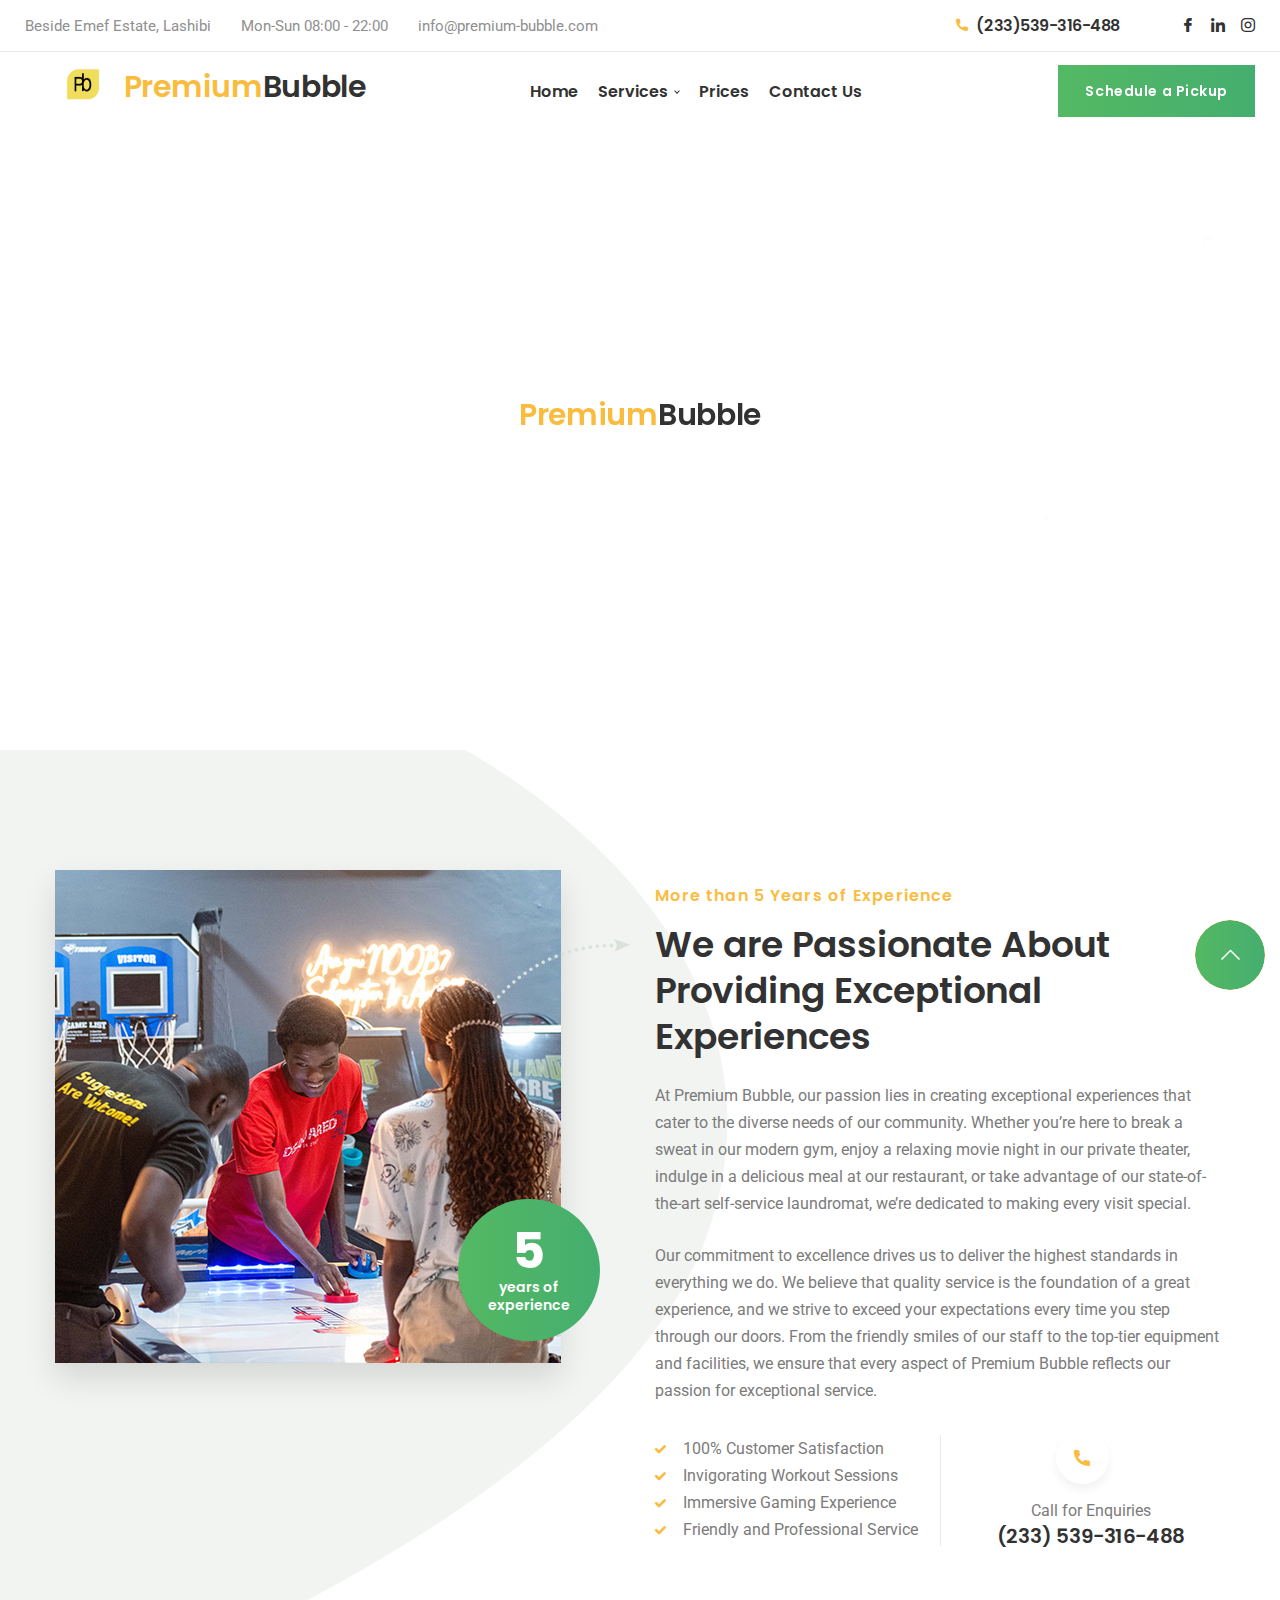
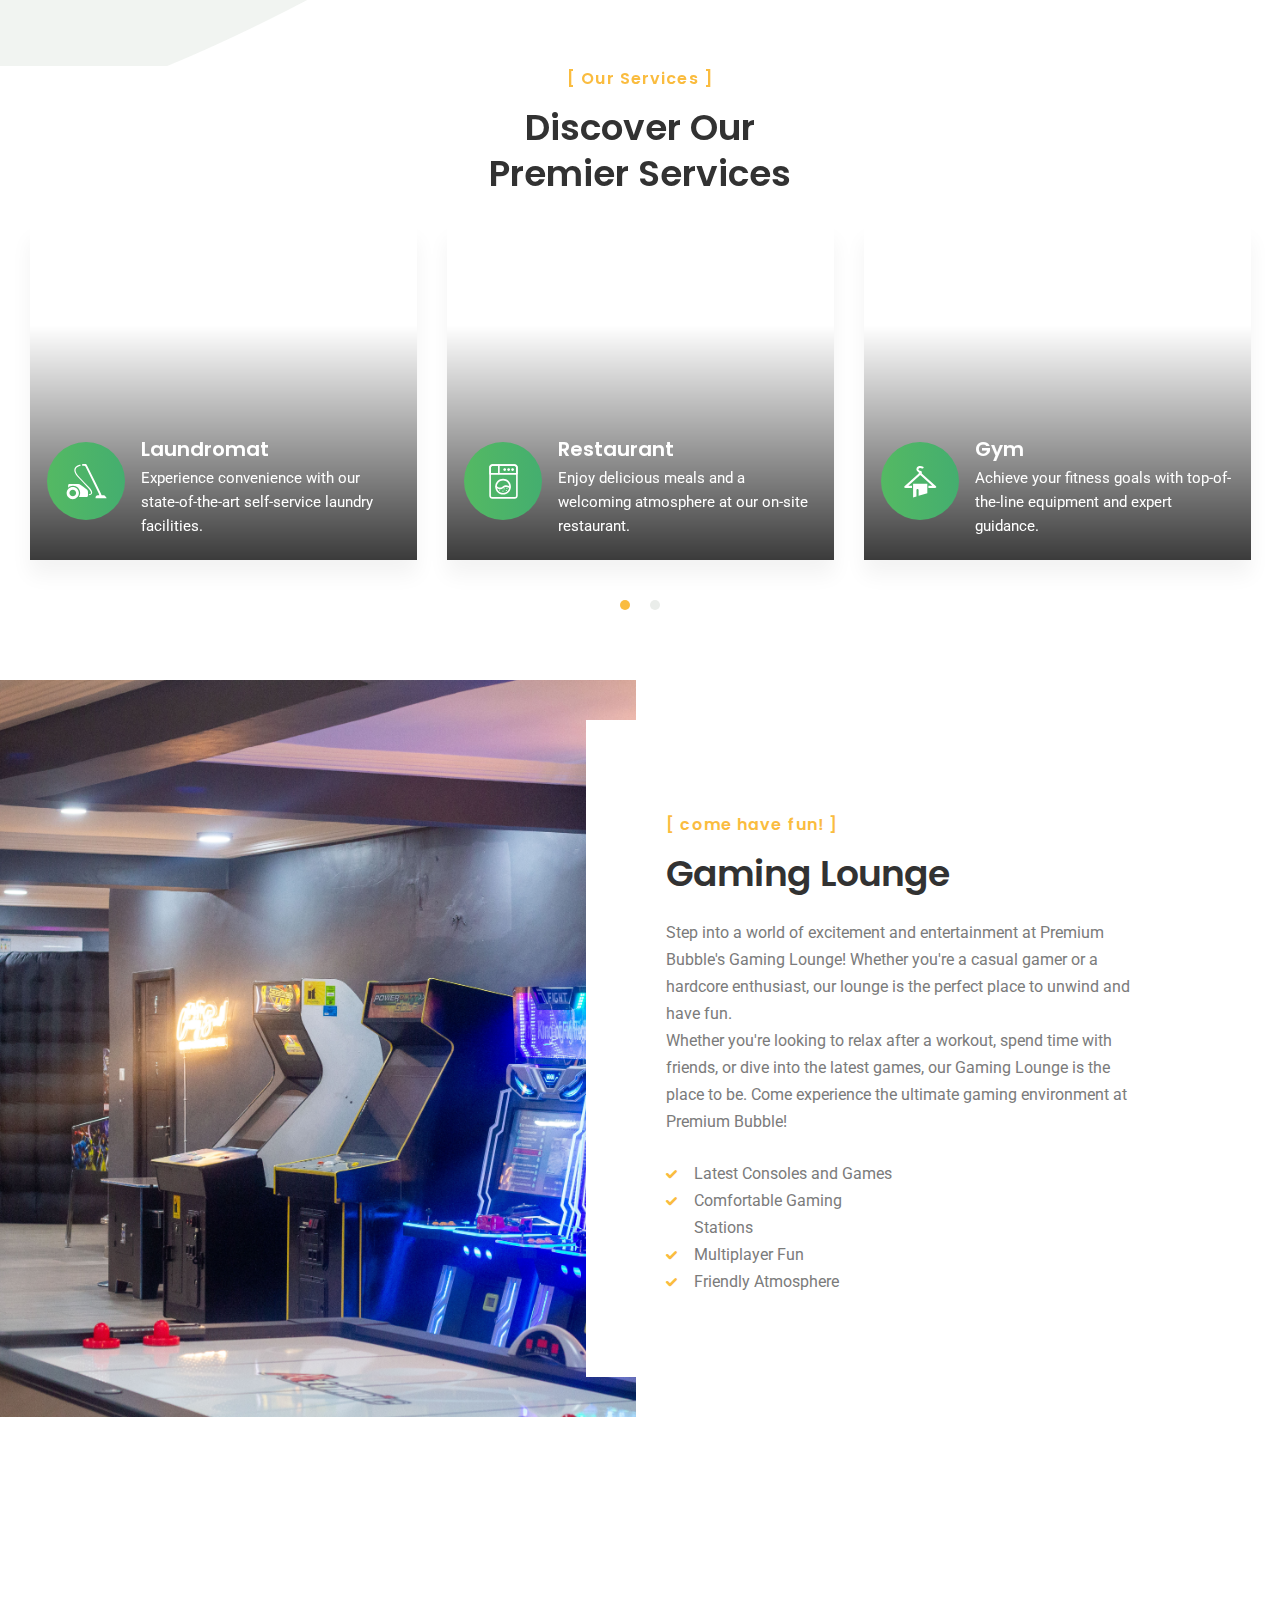
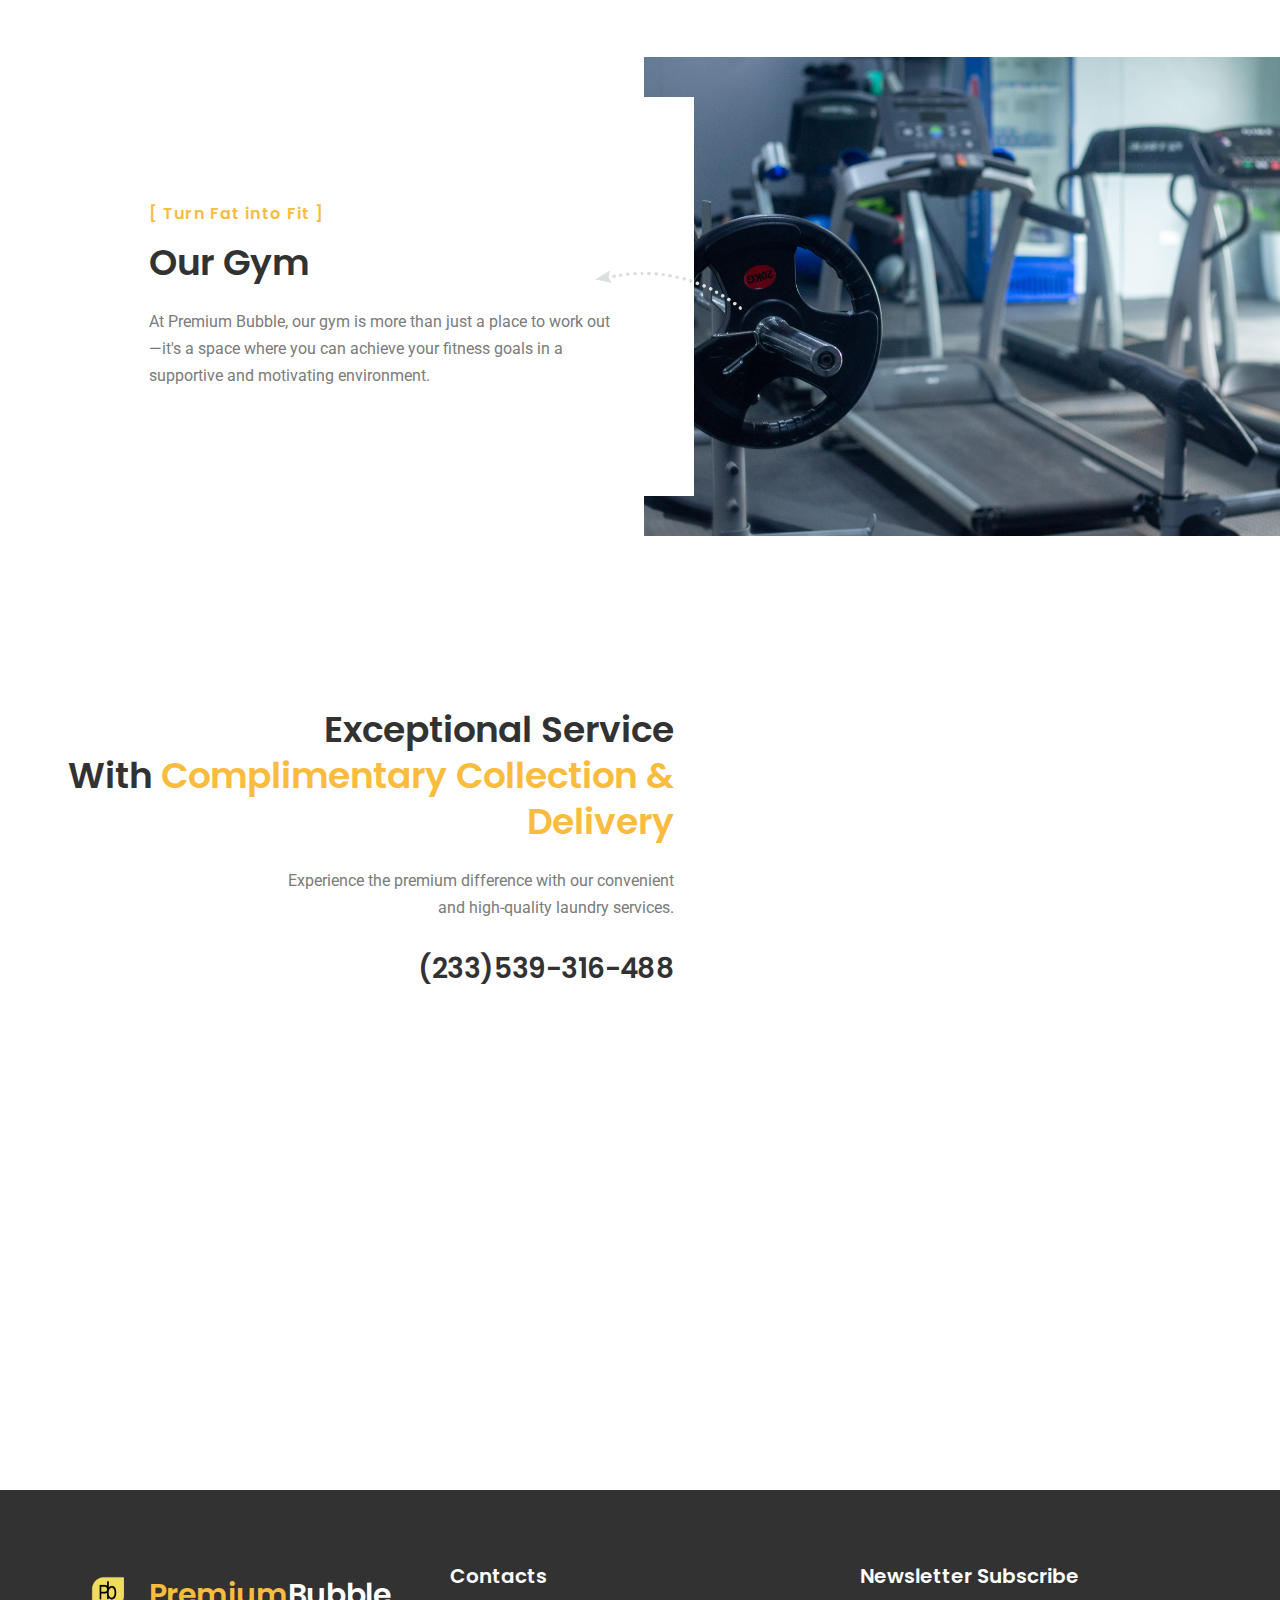
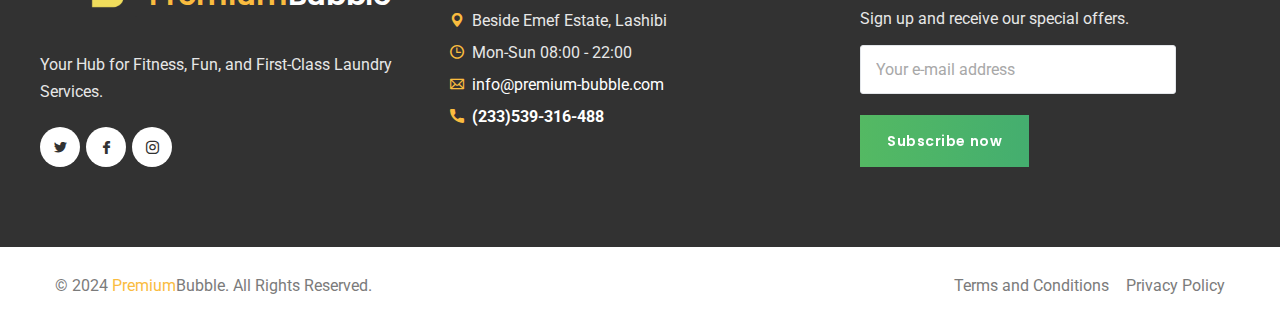
==== index.html @ 0120089e "smtp buggy" ====
<!DOCTYPE html>
<html lang="en">
  <head>
    <meta charset="utf-8" />
    <title>
      Premium Bubble - Your Hub for Fitness, Fun, and First-Class Laundry
      Services
    </title>
    <meta
      name="keywords"
      content="Premium Bubble, Lashibi laundry, self-service laundromat, gaming lounge, gym center, private theater, restaurant, fitness and hospitality, Ghana fitness, Lashibi services"
    />
    <meta
      name="description"
      content="Premium Bubble offers the ultimate experience in fitness, fun, and laundry services in Lashibi, Ghana. Visit our self-service laundromat, gaming lounge, gym, private theater, and restaurant all in one location."
    />
    <meta name="author" content="Premium Bubble" />
    <link rel="shortcut icon" href="images/pbicon.png" />
    <meta name="format-detection" content="telephone=yes" />

    <meta
      name="viewport"
      content="width=device-width, initial-scale=1, shrink-to-fit=no, maximum-scale=1"
    />
    <link rel="preconnect" href="https://fonts.googleapis.com" />
    <link rel="preconnect" href="https://fonts.gstatic.com" crossorigin />
    <link
      href="https://fonts.googleapis.com/css2?family=Poppins:wght@400;600;700&family=Roboto:wght@400;700&display=swap"
      rel="stylesheet"
    />
    <link rel="stylesheet" href="css/style.css" />
  </head>
  <body>
    <nav class="panel-menu" id="mobile-menu">
      <ul></ul>
      <div class="mm-navbtn-names">
        <div class="mm-closebtn">Close</div>
        <div class="mm-backbtn">Back</div>
      </div>
    </nav>
    <header id="tt-header">
      <!-- holder-top (desktop) -->
      <div class="holder-top-desktop d-none d-md-block">
        <div class="row">
          <div class="col-auto">
            <div class="h-info01">
              <div class="tt-item">
                <address>Beside Emef Estate, Lashibi</address>
              </div>
              <div class="tt-item">Mon-Sun 08:00 - 22:00</div>
              <div class="tt-item">
                <a href="mailto:info@premium-bubble.com">
                  info@premium-bubble.com
                </a>
              </div>
            </div>
          </div>
          <div class="col-auto ml-auto">
            <div class="tt-obj">
              <div class="h-info02">
                <div class="tt-item">
                  <address>
                    <a href="tel:(233)539316488"
                      ><span class="icons-483947"></span> (233)539-316-488</a
                    >
                  </address>
                </div>
              </div>
            </div>
            <div class="tt-obj">
              <ul class="h-social">
                <li>
                  <a
                    href="https://www.tiktok.com/@premiumbubble"
                    target="_blank"
                    class="icons-59439"
                  ></a>
                </li>
                <li>
                  <a
                    href="https://web.facebook.com/premiumbubble"
                    target="_blank"
                    class="icons-2111532"
                  ></a>
                </li>
                <li>
                  <a
                    href="https://www.instagram.com/premium_bubble/"
                    target="_blank"
                    class="icons-733614"
                  ></a>
                </li>
              </ul>
            </div>
          </div>
        </div>
      </div>
      <!-- /holder-top (desktop) -->
      <!-- holder- -->
      <div id="js-init-sticky">
        <div class="tt-holder-wrapper">
          <div class="tt-holder">
            <div class="tt-col-left">
              <!-- logo -->
              <a href="index.html" class="tt-logo tt-logo-alignment">
                <img src="images/pbicon.png" alt="" width="70" />
                <span class="tt-base-color">Premium</span>Bubble
              </a>
              <!-- /logo -->
            </div>
            <div class="tt-col-center tt-col-wide tt-col-objects text-center">
              <div class="tt-col__item">
                <!-- desktop-nav -->
                <nav id="tt-nav">
                  <ul>
                    <li><a href="index.html">Home</a></li>

                    <li>
                      <a href="#">Services</a>
                      <ul>
                        <li><a href="laundromat.html">Laundromat</a></li>
                        <li><a href="gym.html">Gym Center</a></li>
                        <li><a href="game.html">Gaming Lounge</a></li>
                        <li>
                          <a href="theater.html">Private Theater</a>
                        </li>
                        <li><a href="food.html">Restaurant</a></li>
                      </ul>
                    </li>
                    <li>
                      <a href="prices.html">Prices</a>
                    </li>
                    <li>
                      <a href="contact.html">Contact Us</a>
                    </li>
                  </ul>
                </nav>
                <!-- /desktop-nav -->
              </div>
            </div>
            <div class="tt-col-right tt-col-objects">
              <div class="tt-col__item d-block d-lg-none">
                <div class="h-info02">
                  <div class="tt-item">
                    <address>
                      <a href="tel:(233)539316488"
                        ><span class="icons-483947"></span>(233)539-316-488</a
                      >
                    </address>
                  </div>
                </div>
              </div>

              <div class="tt-col__item d-none d-md-block">
                <a
                  href="#"
                  class="tt-btn"
                  data-toggle="modal"
                  data-target="#modalMRequestQuote"
                >
                  <span class="mask">Schedule a Pickup</span>
                  <div class="button">Schedule a Pickup</div>
                </a>
              </div>
              <div class="tt-col__item toggle-wrapper">
                <a href="#" id="tt-menu-toggle" class="icons-1828859"></a>
              </div>
            </div>
          </div>
        </div>
      </div>
    </header>
    <main id="tt-pageContent">
      <div id="js-mainSlider">
        <div class="mainSlider-preloader">
          <span class="tt-base-color">Premium</span>Bubble
        </div>
        <div class="mainSlider-wrapper"></div>
      </div>
      <div
        class="section-inner lazyload bg-top-left move-top-bottom tt-overflow-hidden"
        data-bg="images/wrapper01.png"
      >
        <div class="container container-fluid-xl">
          <div class="box01">
            <div class="box01__img">
              <img
                src="[data-uri]"
                class="lazyload"
                data-src="images/randoms-img-01.jpg"
                alt=""
              />
              <img
                class="tt-arrow lazyload"
                src="[data-uri]"
                data-src="images/arrow-img-right.png"
                alt=""
              />
              <div class="box01__img-label">
                <div class="tt-text01">5</div>
                years of <br />
                experience
              </div>
            </div>
            <div class="box01__content">
              <div class="title-block">
                <div class="title-block__label">
                  More than 5 Years of Experience
                </div>
                <h4 class="title-block__title">
                  We are Passionate About Providing Exceptional Experiences
                </h4>
              </div>
              <div class="box01__wrapper-img">
                <img
                  src="[data-uri]"
                  class="lazyload"
                  data-src="images/article.jpg"
                  alt=""
                />
                <div class="box01__img-label">
                  <div class="tt-text01">5</div>
                  years of<br />experience
                </div>
              </div>
              <p>
                At Premium Bubble, our passion lies in creating exceptional
                experiences that cater to the diverse needs of our community.
                Whether you’re here to break a sweat in our modern gym, enjoy a
                relaxing movie night in our private theater, indulge in a
                delicious meal at our restaurant, or take advantage of our
                state-of-the-art self-service laundromat, we’re dedicated to
                making every visit special.
              </p>

              <p>
                Our commitment to excellence drives us to deliver the highest
                standards in everything we do. We believe that quality service
                is the foundation of a great experience, and we strive to exceed
                your expectations every time you step through our doors. From
                the friendly smiles of our staff to the top-tier equipment and
                facilities, we ensure that every aspect of Premium Bubble
                reflects our passion for exceptional service.
              </p>
              <div class="row row-custom01 no-gutters">
                <div class="col-lg-6">
                  <ul class="tt-list01">
                    <li>100% Customer Satisfaction</li>
                    <li>Invigorating Workout Sessions</li>
                    <li>Immersive Gaming Experience</li>
                    <li>Friendly and Professional Service</li>
                  </ul>
                </div>
                <div class="col-lg-6">
                  <a href="tel:(233)539316488" class="info01">
                    <div class="info01__icon"><i class="icons-483947"></i></div>
                    <div class="info01__content">
                      <div class="info01__title">Call for Enquiries</div>
                      <address>(233) 539-316-488</address>
                    </div>
                  </a>
                </div>
              </div>
            </div>
          </div>
        </div>
      </div>

      <!-- SERVICES -->
      <div class="lazyload bg-top-right" data-bg="images/wrapper02.png">
        <div class="section-indent no-margin">
          <div class="container-fluid">
            <div class="title-block text-center">
              <div class="title-block__label">[ Our Services ]</div>
              <h4 class="title-block__title">
                Discover Our <br />
                Premier Services
              </h4>
            </div>
            <div
              class="slick-default slick-arrow-align imgbox-inner__wrapper"
              data-slick='{
						"slidesToShow": 3,
						"autoplaySpeed": 7500,
						"slidesToScroll": 3,
						"arrows": true,
						"autoplay":true,
						"responsive": [
							{
								"breakpoint": 1750,
								"settings": {
									"arrows": false
								}
							},
							{
								"breakpoint": 1024,
								"arrows": false,
								"settings": {
									"slidesToShow": 2
								}
							},
							{
								"breakpoint": 651,
								"settings": {
									"slidesToShow": 1,
									"slidesToScroll": 1
								}
							}
						]
					}'
            >
              <div class="tt-item">
                <a
                  href="services-item.html"
                  class="imgbox-inner svg-animation-01"
                >
                  <div class="imgbox-inner__img">
                    <img
                      src="[data-uri]
"
                      data-src="images/service-laundromat-img-02.jpg"
                      class="lazyload"
                      alt=""
                    />
                  </div>
                  <div class="imgbox-inner__description">
                    <div class="imgbox-inner__row">
                      <div class="imgbox-inner__icon">
                        <svg
                          class="svg-vacuumcleaner-icon animated-icon"
                          version="1.1"
                          xmlns="http://www.w3.org/2000/svg"
                          xmlns:xlink="http://www.w3.org/1999/xlink"
                          width="300"
                          height="300"
                          viewBox="0 0 39 32"
                        >
                          <path
                            class="tube"
                            d="M37.644 31.192h-9.893c-0.259-1.001 0.157-1.911 0.717-2.333 0.567-0.428 1.67-0.211 2.641-0.338-0.084-0.428-0.199-0.965-0.386-1.344-4.045-8.229-8.121-16.452-12.166-24.681-0.223-0.458-0.705-0.729-1.212-0.699-0.567 0.030-1.145 0.006-1.766 0.006v-1.718c1.121 0 2.267-0.084 3.388 0.048 0.35 0.042 0.717 0.621 0.922 1.037 2.888 5.787 5.745 11.593 8.615 17.393 1.248 2.526 2.514 5.046 3.732 7.59 0.338 0.705 0.663 1.459 0.983 2.399 0.416 0 0.826 0.012 1.459 0.018 1.019 0.012 1.447 0.241 2.020 0.965 0.47 0.591 0.627 0.904 1.031 1.537-0.042 0.048-0.054 0.060-0.084 0.121z"
                          ></path>
                          <path
                            class="hose"
                            d="M14.12 0.898c0 0.41 0 0.711 0 0.892-0.953 0.362-1.887 0.591-2.701 1.043-1.616 0.892-2.182 2.417-1.682 4.184 0.518 1.833 1.718 3.231 2.99 4.576 3.286 3.473 6.601 6.921 9.863 10.412 0.603 0.645 1.097 1.411 1.513 2.194 1.278 2.436 0.32 4.105-2.496 4.317 0-0.326 0-0.651 0-0.983 0.036-0.024 0.078-0.072 0.127-0.078 1.857-0.247 2.363-1.079 1.411-2.695-0.723-1.224-1.634-2.369-2.604-3.418-3.153-3.4-6.402-6.71-9.543-10.116-0.784-0.85-1.429-1.893-1.917-2.948-1.495-3.255-0.006-6.246 3.466-7.138 0.494-0.115 1.007-0.151 1.573-0.241z"
                          ></path>
                          <path
                            class="vacuumcleaner"
                            d="M7.049 20.883c-3.069 0-5.558 2.49-5.558 5.558s2.49 5.558 5.558 5.558c3.069 0 5.558-2.49 5.558-5.558s-2.49-5.558-5.558-5.558zM7.049 29.468c-1.67 0-3.026-1.356-3.026-3.026s1.356-3.026 3.026-3.026c1.67 0 3.026 1.356 3.026 3.026s-1.356 3.026-3.026 3.026z"
                          ></path>
                          <path
                            class="vacuumcleaner"
                            d="M19.48 23.059c-1.748-1.272-3.442-2.616-5.227-3.828-0.663-0.452-1.501-0.868-2.279-0.904-2.616-0.115-5.245-0.066-7.867-0.036-0.669 0.006-1.17 0.398-1.23 1.103-0.054 0.681-0.018 1.375-0.012 2.176 1.157-1.043 2.683-1.682 4.365-1.682 3.593 0 6.511 2.912 6.511 6.511 0 1.338-0.404 2.586-1.097 3.617 2.393 0 4.769 0.030 7.144-0.024 0.748-0.018 1.037-0.639 1.049-1.35 0.012-0.953-0.024-1.905 0.012-2.852 0.018-1.164-0.434-2.050-1.369-2.731z"
                          ></path>
                        </svg>
                      </div>
                      <div class="imgbox-inner__content">
                        <h4 class="imgbox-inner__title">Laundromat</h4>
                        <p>
                          Experience convenience with our state-of-the-art
                          self-service laundry facilities.
                        </p>
                      </div>
                    </div>
                  </div>
                </a>
              </div>
              <div class="tt-item">
                <a
                  href="services-item.html"
                  class="imgbox-inner svg-animation-02"
                >
                  <div class="imgbox-inner__img">
                    <img
                      src="[data-uri]
"
                      data-src="images/randoms-img-12.jpg"
                      class="lazyload"
                      alt=""
                    />
                  </div>
                  <div class="imgbox-inner__description">
                    <div class="imgbox-inner__row">
                      <div class="imgbox-inner__icon">
                        <svg
                          class="tt-size-01"
                          version="1.1"
                          xmlns="http://www.w3.org/2000/svg"
                          width="1024"
                          height="1024"
                          viewBox="0 0 1024 1024"
                        >
                          <title></title>
                          <g id="icomoon-ignore"></g>
                          <path
                            fill="currentColor"
                            d="M928.001 928.001c0 48.605-39.407 87.999-87.999 87.999h-655.998c-48.594 0-87.999-39.394-87.999-87.999v-832.002c0-48.605 39.406-87.999 87.999-87.999h655.998c48.594 0 87.999 39.394 87.999 87.999v832.002zM880.002 95.999c0-22.094-17.905-39.999-39.999-39.999h-655.998c-22.094 0-39.999 17.905-39.999 39.999v832.002c0 22.094 17.905 39.999 39.999 39.999h655.998c22.094 0 39.999-17.905 39.999-39.999v-832.002z"
                          ></path>
                          <path
                            fill="currentColor"
                            d="M897.167 312.003h-784.003c-13.25 0-17.168-10.739-17.168-24v-184.306c0-49.182 39.248-95.696 87.981-95.696h649.921c51.426 0 94.093 50.431 94.093 95.696v184.306c0 13.261-17.585 24-30.835 24zM143.998 264h735.997v-160.303c0-21.599-24.35-47.697-46.094-47.697h-649.921c-21.873 0-39.982 25.41-39.982 47.697v160.303z"
                          ></path>
                          <path
                            fill="currentColor"
                            d="M376.002 304.003c-13.25 0-24-10.739-24-24v-239.998c0-13.262 10.75-24 24-24s24 10.739 24 24v239.998c0 13.261-10.75 24-24 24z"
                          ></path>
                          <path
                            fill="currentColor"
                            d="M819.283 163.827c0 22.863-18.511 41.392-41.374 41.392s-41.374-18.529-41.374-41.392c0-22.846 18.511-41.374 41.374-41.374s41.374 18.529 41.374 41.374z"
                          ></path>
                          <path
                            fill="currentColor"
                            d="M703.426 163.827c0 22.863-18.511 41.392-41.374 41.392s-41.374-18.529-41.374-41.392c0-22.846 18.511-41.374 41.374-41.374s41.374 18.529 41.374 41.374z"
                          ></path>
                          <path
                            fill="currentColor"
                            d="M587.569 163.827c0 22.863-18.546 41.392-41.374 41.392-22.863 0-41.374-18.529-41.374-41.392 0-22.846 18.511-41.374 41.374-41.374 22.835 0 41.374 18.529 41.374 41.374z"
                          ></path>
                          <path
                            fill="currentColor"
                            d="M499.63 893.345c-126.752 0-229.87-103.101-229.87-229.856s103.119-229.856 229.87-229.856c126.734 0 229.87 103.101 229.87 229.856s-103.137 229.856-229.87 229.856zM499.63 481.632c-100.287 0-181.871 81.566-181.871 181.853 0 100.27 81.584 181.853 181.871 181.853 100.27 0 181.871-81.584 181.871-181.853 0-100.287-81.602-181.853-181.871-181.853z"
                          ></path>
                          <path
                            fill="currentColor"
                            d="M412.033 739.395c-56.127 0-104.85-32.734-129.519-58.942-9.090-9.649-8.641-24.833 1.026-33.923 9.585-9.090 24.769-8.659 33.87 0.962v0c3.327 3.473 82.243 84.351 163.022 16.658 91.425-76.497 187.506-33.17 225.507 0.431 9.934 8.769 10.878 23.936 2.098 33.87-8.787 9.923-23.953 10.867-33.87 2.098-3.17-2.768-80.672-68.433-162.911 0.413-33.439 27.985-67.505 38.432-99.215 38.432z"
                          ></path>
                          <path
                            fill="currentColor"
                            d="M628.946 710.034c0 9.154-7.405 16.559-16.559 16.559-9.136 0-16.541-7.405-16.541-16.559 0-9.136 7.405-16.541 16.541-16.541 9.154 0 16.559 7.405 16.559 16.541z"
                          ></path>
                          <path
                            fill="currentColor"
                            d="M612.387 776.242c0 9.136-7.405 16.559-16.541 16.559s-16.559-7.423-16.559-16.559 7.423-16.541 16.559-16.541c9.136 0 16.541 7.405 16.541 16.541z"
                          ></path>
                          <path
                            fill="currentColor"
                            d="M546.19 726.593c0 9.136-7.405 16.541-16.559 16.541s-16.559-7.405-16.559-16.541c0-9.154 7.405-16.559 16.559-16.559s16.559 7.405 16.559 16.559z"
                          ></path>
                          <path
                            fill="currentColor"
                            d="M513.072 792.801c0 9.136-7.405 16.541-16.541 16.541s-16.541-7.405-16.541-16.541c0-9.154 7.405-16.559 16.541-16.559s16.541 7.405 16.541 16.559z"
                          ></path>
                          <path
                            fill="currentColor"
                            d="M413.758 759.694c0 9.136-7.405 16.541-16.541 16.541s-16.541-7.405-16.541-16.541 7.405-16.559 16.541-16.559c9.136 0 16.541 7.423 16.541 16.559z"
                          ></path>
                        </svg>
                      </div>
                      <div class="imgbox-inner__content">
                        <h4 class="imgbox-inner__title">Restaurant</h4>
                        <p>
                          Enjoy delicious meals and a welcoming atmosphere at
                          our on-site restaurant.
                        </p>
                      </div>
                    </div>
                  </div>
                </a>
              </div>
              <div class="tt-item">
                <a
                  href="services-item.html"
                  class="imgbox-inner svg-animation-03"
                >
                  <div class="imgbox-inner__img">
                    <img
                      src="[data-uri]
"
                      data-src="images/service-gym-img-02.jpg"
                      class="lazyload"
                      alt=""
                    />
                  </div>
                  <div class="imgbox-inner__description">
                    <div class="imgbox-inner__row">
                      <div class="imgbox-inner__icon">
                        <svg
                          class="tt-size-02"
                          version="1.1"
                          xmlns="http://www.w3.org/2000/svg"
                          xmlns:xlink="http://www.w3.org/1999/xlink"
                          width="300"
                          height="300"
                          viewBox="0 0 35 32"
                        >
                          <path
                            class="hanger"
                            d="M32.702 20.62l-13.413-12.155c-0.15-0.137-0.316-0.252-0.489-0.352v-1.965h-0.128c-0.088-0.27-0.301-0.497-0.673-0.583-0.831-0.191-1.748-0.465-2.315-1.143-0.274-0.328-0.359-0.76-0.242-0.988 0.664-1.294 2.593-0.9 3.702-0.421 1.181 0.51 2.21-1.211 1.019-1.725-2.057-0.889-5.404-1.289-6.511 1.245-0.855 1.956 0.436 3.464 2.078 4.32v1.245c-0.184 0.104-0.36 0.223-0.52 0.367l-13.411 12.155c-1.127 1.021-0.748 1.849 0.845 1.849h6.377v-2.155h-3.674l11.312-10.251c0.145-0.132 0.361-0.208 0.592-0.208s0.447 0.075 0.592 0.208l11.312 10.251h-3.747v2.155h6.45c1.593 0 1.971-0.828 0.845-1.849z"
                          ></path>
                          <path
                            class="clothes"
                            d="M10.097 20.314v11.686l3.376-1.023-0.031-6.447c-0.003-0.594 0.477-1.081 1.072-1.083 0.002 0 0.004 0 0.005 0 0.593 0 1.075 0.479 1.077 1.072l0.028 5.806 8.704-2.636v-9.561h-14.232v2.186z"
                          ></path>
                        </svg>
                      </div>
                      <div class="imgbox-inner__content">
                        <h4 class="imgbox-inner__title">Gym</h4>
                        <p>
                          Achieve your fitness goals with top-of-the-line
                          equipment and expert guidance.
                        </p>
                      </div>
                    </div>
                  </div>
                </a>
              </div>
              <div class="tt-item">
                <a href="services-item.html" class="imgbox-inner">
                  <div class="imgbox-inner__img">
                    <img
                      src="[data-uri]
"
                      data-src="images/service-game-img-01.jpg"
                      class="lazyload"
                      alt=""
                    />
                  </div>
                  <div class="imgbox-inner__description">
                    <div class="imgbox-inner__row">
                      <div class="imgbox-inner__icon">
                        <i class="icons-sewing-machine"></i>
                      </div>
                      <div class="imgbox-inner__content">
                        <h4 class="imgbox-inner__title">Gaming Lounge</h4>
                        <p>
                          Play the latest games in a modern, comfortable setting
                          perfect for solo or group gaming.
                        </p>
                      </div>
                    </div>
                  </div>
                </a>
              </div>
              <div class="tt-item">
                <a href="services-item.html" class="imgbox-inner">
                  <div class="imgbox-inner__img">
                    <img
                      src="[data-uri]
"
                      data-src="images/service-PT-img-01.jpg"
                      class="lazyload"
                      alt=""
                    />
                  </div>
                  <div class="imgbox-inner__description">
                    <div class="imgbox-inner__row">
                      <div class="imgbox-inner__icon">
                        <i class="icons-ironing-board"></i>
                      </div>
                      <div class="imgbox-inner__content">
                        <h4 class="imgbox-inner__title">Private Theater</h4>
                        <p>
                          Relax and enjoy movies in comfort with our private
                          theater featuring massage chairs.
                        </p>
                      </div>
                    </div>
                  </div>
                </a>
              </div>
              <div class="tt-item">
                <a href="services-item.html" class="imgbox-inner">
                  <div class="imgbox-inner__img">
                    <img
                      src="[data-uri]
"
                      data-src="images/service-vr-img-01.jpg"
                      class="lazyload"
                      alt=""
                    />
                  </div>
                  <div class="imgbox-inner__description">
                    <div class="imgbox-inner__row">
                      <div class="imgbox-inner__icon">
                        <i class="icons-shoes"></i>
                      </div>
                      <div class="imgbox-inner__content">
                        <h4 class="imgbox-inner__title">VR</h4>
                        <p>
                          Dive into immersive virtual reality adventures for an
                          exciting gaming experience.
                        </p>
                      </div>
                    </div>
                  </div>
                </a>
              </div>
            </div>
          </div>
        </div>
      </div>
      <div
        class="tt-position-relative bg-top-left move-bottom-top lazyload"
        data-bg="images/wrapper03.png"
      >
        <div class="section-inner">
          <div class="box02 box02__img-left">
            <div class="box02__img">
              <picture>
                <source
                  srcset="images/herogame.jpg"
                  media="(max-width: 650px)"
                  type="image/webp"
                />
                <source
                  srcset="images/herogame.jpg"
                  media="(max-width: 650px)"
                  type="image/png"
                />
                <source
                  srcset="images/herogame.jpg"
                  media="(max-width: 1024px)"
                  type="image/webp"
                />
                <source
                  srcset="images/herogame.jpg"
                  media="(max-width: 1024px)"
                  type="image/png"
                />
                <source srcset="images/herogame.jpg" type="image/webp" />
                <source srcset="images/herogame.jpg" type="image/png" />
                <img src="dimages/herogame.jpg" alt="" />
              </picture>
              <img
                class="tt-arrow lazyload"
                src="[data-uri]"
                data-src="images/arrow-img-right03.png"
                alt=""
              />
            </div>
            <div class="box02__content">
              <div class="title-block">
                <div class="title-block__label">[ come have fun! ]</div>
                <h4 class="title-block__title">Gaming Lounge<br /></h4>
              </div>
              <p>
                Step into a world of excitement and entertainment at Premium
                Bubble's Gaming Lounge! Whether you're a casual gamer or a
                hardcore enthusiast, our lounge is the perfect place to unwind
                and have fun. <br />
                Whether you're looking to relax after a workout, spend time with
                friends, or dive into the latest games, our Gaming Lounge is the
                place to be. Come experience the ultimate gaming environment at
                Premium Bubble!
              </p>
              <div class="row tt-list01__top">
                <div class="col-lg-6">
                  <ul class="tt-list01">
                    <li>Latest Consoles and Games</li>
                    <li>Comfortable Gaming Stations</li>
                    <li>Multiplayer Fun</li>
                    <li>Friendly Atmosphere</li>
                  </ul>
                </div>
                <!-- <div class="col-lg-6">
                  <ul class="tt-list01">
                    <li>Assisted Living / Nursing Homes</li>
                    <li>Hotels &amp; Motels</li>
                    <li>Nail Salons</li>
                    <li>Athletic Facilities / Gyms</li>
                  </ul>
                </div> -->
              </div>
              <div class="box02-list-col"></div>
            </div>
          </div>
        </div>
      </div>

      <div class="section-indent">
        <div class="container-fluid no-gutters">
          <div class="box02 box02__img-right">
            <div class="box02__img">
              <picture>
                <source
                  srcset="images/herogym.jpg"
                  media="(max-width: 650px)"
                  type="image/webp"
                />
                <source
                  srcset="images/herogym.jpg"
                  media="(max-width: 650px)"
                  type="image/png"
                />
                <source
                  srcset="images/herogym.jpg"
                  media="(max-width: 1024px)"
                  type="image/webp"
                />
                <source
                  srcset="images/herogym.jpg"
                  media="(max-width: 1024px)"
                  type="image/png"
                />
                <source srcset="images/herogym.jpg" type="image/webp" />
                <img src="images/herogym.jpg" alt="" />
              </picture>
              <img class="tt-arrow" src="images/arrow-img-left02.png" alt="" />
            </div>
            <div class="box02__content">
              <div class="title-block">
                <div class="title-block__label">[ Turn Fat into Fit ]</div>
                <h4 class="title-block__title">Our Gym</h4>
              </div>
              <p>
                At Premium Bubble, our gym is more than just a place to work
                out—it's a space where you can achieve your fitness goals in a
                supportive and motivating environment.
              </p>
            </div>
          </div>
        </div>
      </div>

      <!-- testimony -->
      <!-- <div class="section-indent">
        <div class="container container-fluid-lg">
          <div class="blog-slider" id="blog-slider">
            <div class="blog-slider__img">
              <div class="tt-item-wrapper">
                <div class="tt-item">
                  <i
                    ><img
                      class="lazyload"
                      src="[data-uri]"
                      data-src="images/quotes-img01.png"
                      alt=""
                  /></i>
                  <img
                    src="[data-uri]"
                    class="lazyload"
                    data-src="images/blog-slider-img01.jpg"
                    alt=""
                  />
                </div>
                <div class="tt-item">
                  <i
                    ><img
                      class="lazyload"
                      src="[data-uri]"
                      data-src="images/quotes-img01.png"
                      alt=""
                  /></i>
                  <img
                    src="[data-uri]"
                    class="lazyload"
                    data-src="images/blog-slider-img02.jpg"
                    alt=""
                  />
                </div>
                <div class="tt-item">
                  <i
                    ><img
                      class="lazyload"
                      src="[data-uri]"
                      data-src="images/quotes-img01.png"
                      alt=""
                  /></i>
                  <img
                    src="[data-uri]"
                    class="lazyload"
                    data-src="images/blog-slider-img03.jpg"
                    alt=""
                  />
                </div>
                <div class="tt-item">
                  <i
                    ><img
                      class="lazyload"
                      src="[data-uri]"
                      data-src="images/quotes-img01.png"
                      alt=""
                  /></i>
                  <img
                    src="[data-uri]"
                    class="lazyload"
                    data-src="images/blog-slider-img04.jpg"
                    alt=""
                  />
                </div>
              </div>
            </div>
            <div class="blog-slider__layout slick-default slick-dots-left">
              <div class="tt-item">
                <div class="title-block">
                  <div class="title-block__label">[ Our Testimonials ]</div>
                  <h4 class="title-block__title">
                    Professional, Reliable & Cost Effective
                  </h4>
                </div>
                <blockquote>
                  <p>
                    "This was my first time coming to a Laundromat ever. I was
                    greeted by a woman with a warm smile. I was looking around
                    and she could tell I needed help. She started me up with
                    purchasing a Laundry Card. She then gave me recommendations
                    per the clothes I had. She was so helpful and friendly.
                    Being new to the city this is now my go to. Very clean and
                    up date machines. :)"
                  </p>
                  <p>
                    <strong class="tt-base-color02"
                      >- Teresa and Kevin K.</strong
                    >
                  </p>
                </blockquote>
              </div>
              <div class="tt-item">
                <div class="title-block">
                  <div class="title-block__label">[ Our Testimonials ]</div>
                  <h4 class="title-block__title">
                    Very Pleased. Will Definitely be Back.
                  </h4>
                </div>
                <blockquote>
                  <p>
                    I don’t dry clean a lot of clothes, but I’ve been going here
                    for 5 years and they have never once been late, the customer
                    service is always great, and I’ve never had a quality
                    concern. As I recall from my previous dry cleaner, they
                    might be slightly above market cost, but I’m willing to pay
                    a small premium for consistency though I recognize that cost
                    may be the most important consideration.
                  </p>
                  <p>
                    <strong class="tt-base-color02">- Alice Munguia</strong>
                  </p>
                </blockquote>
              </div>
              <div class="tt-item">
                <div class="title-block">
                  <div class="title-block__label">[ Our Testimonials ]</div>
                  <h4 class="title-block__title">
                    Excellent and Superb Customer Service
                  </h4>
                </div>
                <blockquote>
                  <p>
                    “The washer and dryer at my apartment building are not so
                    great, so this has become my go-to spot every weekend. The
                    prices are pretty reasonable, and they have big washers so I
                    can get a lot done at once. There are plenty of couches and
                    tables and chairs. They have TVs, arcade games, and a pool
                    table. It’s not a bad place to hang out and do laundry.”
                  </p>
                  <p>
                    <strong class="tt-base-color02">- Lena Broughton</strong>
                  </p>
                </blockquote>
              </div>
              <div class="tt-item">
                <div class="title-block">
                  <div class="title-block__label">[ Our Testimonials ]</div>
                  <h4 class="title-block__title">
                    The Quality of Work Was Excellent!
                  </h4>
                </div>
                <blockquote>
                  <p>
                    "I was skeptical about leaving my clothes to be washed dried
                    and folded by someone I did not know, and let me tell you I
                    was beyond amazed by the quality they put into the process
                    of washing drying and folding. It was packaged and put back
                    into the bin I delivered my dirty clothes in, and was
                    notified through email and text when it was ready!"
                  </p>
                  <p>
                    <strong class="tt-base-color02">- Beverly Garmon</strong>
                  </p>
                </blockquote>
              </div>
            </div>
          </div>
        </div>
      </div> -->

      <div class="tt-position-relative tt-overflow-hidden">
        <div class="lazyload tt-obj03-bg" data-bg="images/wrapper06.png"></div>
        <div class="container section-inner container-fluid-xl no-gutters">
          <div class="tt-promo">
            <div class="tt-promo__descriptions">
              <h6 class="tt-promo__title">
                Exceptional Service <br class="d-none d-lg-block" />With
                <span class="tt-base-color"
                  >Complimentary Collection & Delivery</span
                >
              </h6>
              <p>
                Experience the premium difference with our convenient <br />
                and high-quality laundry services.
              </p>
              <address>
                <a href="tel:(233)539316488">(233)539-316-488</a>
              </address>
            </div>
            <div class="tt-promo__img">
              <img
                src="[data-uri]"
                class="lazyload"
                data-src="images/promo-img-01.jpg"
                alt=""
              />
              <img
                class="tt-arrow lazyload"
                src="[data-uri]"
                data-src="images/arrow-img-left.png"
                alt=""
              />
            </div>
          </div>
        </div>
      </div>
      <div id="map" class="lazyload" data-bg="images/map-contact.jpg">
        <iframe
          src="[data-uri]"
          class="lazyload"
          data-expand="-220"
          data-src="https://www.google.com/maps/embed?pb=!1m18!1m12!1m3!1d3970.5031150891205!2d-0.05649789999999999!3d5.640090799999999!2m3!1f0!2f0!3f0!3m2!1i1024!2i768!4f13.1!3m3!1m2!1s0xfdf875c7694a1b7%3A0xd0e79845f7db16!2sPremium%20Bubble!5e0!3m2!1sen!2sgh!4v1724111839241!5m2!1sen!2sgh"
          allowfullscreen=""
          aria-hidden="false"
        ></iframe>
      </div>
    </main>
    <footer id="tt-footer">
      <div class="footer-wrapper01">
        <div class="container container-fluid-xl">
          <div class="row f-col-wrapper">
            <div class="col-md-4">
              <a href="index.html" class="f-logo">
                <img src="images/pbicon.png" alt="" width="70" />
                <span class="tt-base-color">Premium</span>Bubble
              </a>
              <div class="f-text">
                Your Hub for Fitness, Fun, and First-Class Laundry Services.
              </div>
              <ul class="f-social">
                <li>
                  <a
                    href="https://tiktok.com/@premiumbubble"
                    target="_blank"
                    class="icons-733635"
                  ></a>
                </li>
                <li>
                  <a
                    href="https://www.facebook.com/@premiumbubble"
                    target="_blank"
                    class="icons-59439"
                  ></a>
                </li>
                <li>
                  <a
                    href="https://www.instagram.com/premium_bubble"
                    target="_blank"
                    class="icons-733614"
                  ></a>
                </li>
              </ul>
            </div>
            <div class="col-md-4">
              <h6 class="f-title">Contacts</h6>
              <ul class="f-info">
                <li><i class="icons-484169"></i>Beside Emef Estate, Lashibi</li>
                <li><i class="icons-59252"></i> Mon-Sun 08:00 - 22:00</li>
                <li>
                  <a href="mailto:info@premium-bubble.com"
                    ><i class="icons-1004017"></i> info@premium-bubble.com</a
                  >
                </li>
                <li>
                  <strong
                    ><a href="tel:(233)539316488"
                      ><i class="icons-4839471"></i>(233)539-316-488</a
                    ></strong
                  >
                </li>
              </ul>
            </div>
            <div class="col-md-4">
              <h6 class="f-title">Newsletter Subscribe</h6>
              <form
                id="subscribeform"
                method="post"
                novalidate="novalidate"
                action="#"
              >
                <div class="f-form">
                  <div class="f-form__label">
                    Sign up and receive our special offers.
                  </div>
                  <div class="f-form__input">
                    <input
                      type="text"
                      name="email"
                      class="form-control"
                      placeholder="Your e-mail address"
                    />
                  </div>
                  <div class="f-form__btn">
                    <div class="tt-btn">
                      <span class="mask">Subscribe now</span>
                      <button class="button" type="submit">
                        Subscribe now
                      </button>
                    </div>
                  </div>
                </div>
                <div class="tt-modal-message">Form sent successfully</div>
              </form>
            </div>
          </div>
        </div>
      </div>
      <div class="container container-fluid-xl">
        <div class="f-holder">
          <div class="f-copyright">
            &copy; 2024 <span class="tt-base-color">Premium</span>Bubble. All
            Rights Reserved.
          </div>
          <ul class="f-link">
            <li><a href="#">Terms and Conditions</a></li>
            <li><a href="#">Privacy Policy</a></li>
          </ul>
        </div>
      </div>
    </footer>
    <script src="https://ajax.googleapis.com/ajax/libs/jquery/3.4.1/jquery.min.js"></script>
    <script async src="js/bundle.js"></script>

    <!-- modal - Make an Appointment -->
    <div
      class="modal fade"
      id="modalMRequestQuote"
      tabindex="-1"
      role="dialog"
      aria-label="myModalLabel"
      aria-hidden="true"
    >
      <div class="modal-dialog modal-md">
        <div class="modal-content">
          <div class="modal-body form-default modal-layout-dafault">
            <button
              type="button"
              class="close"
              data-dismiss="modal"
              aria-hidden="true"
            >
              <span class="icons-860796"></span>
            </button>
            <div class="modal-titleblock">
              <div class="modal-title">Register</div>
            </div>
            <form
              class="form-modal"
              id="jsFormRequestPickup"
              method="post"
              novalidate="novalidate"
              action="external/form/contact-form.php"
            >
              <div class="form-group">
                <input
                  type="text"
                  name="name"
                  class="form-control"
                  id="modalName01"
                  placeholder="Your Name *"
                  required
                />
              </div>
              <div class="row">
                <div class="col-md-6">
                  <div class="form-group">
                    <input
                      type="email"
                      name="email"
                      class="form-control"
                      id="modalEmail01"
                      placeholder="Your Email Address *"
                      required
                    />
                  </div>
                </div>
                <div class="col-md-6">
                  <div class="form-group">
                    <input
                      type="tel"
                      name="phone"
                      class="form-control"
                      id="modalPhone01"
                      placeholder="Your Phone Number *"
                      required
                    />
                  </div>
                </div>
              </div>
              <div class="form-group">
                <input
                  type="text"
                  name="address"
                  class="form-control"
                  id="modalAddress"
                  placeholder="Pickup Address *"
                  required
                />
              </div>
              <div class="form-group">
                <div class="custom-select">
                  <select name="service" class="tt-select" required>
                    <option value="" disabled selected>Select Service</option>
                    <option value="wash">Wash</option>
                    <option value="dry">Dry</option>
                    <option value="wash-and-dry">Wash & Dry</option>
                  </select>
                </div>
              </div>
              <div class="row">
                <div class="col-lg-6">
                  <div class="form-group">
                    <input
                      name="pickup-date"
                      placeholder="Preferred Pickup Date *"
                      autocomplete="off"
                      data-timepicker="true"
                      class="js_datepicker-1 form-control"
                      type="text"
                      required
                    />
                    <div class="form-group__icon icons-747310"></div>
                  </div>
                </div>
                <div class="col-lg-6">
                  <div class="form-group">
                    <input
                      name="delivery-date"
                      placeholder="Preferred Delivery Date *"
                      autocomplete="off"
                      data-timepicker="true"
                      class="js_datepicker-2 form-control"
                      type="text"
                      required
                    />
                    <div class="form-group__icon icons-747310"></div>
                  </div>
                </div>
              </div>
              <div class="form-group">
                <textarea
                  name="message"
                  class="form-control"
                  placeholder="Additional Instructions (Optional)"
                ></textarea>
              </div>
              <div class="tt-btn tt-btn__wide">
                <span class="mask">Schedule Pickup</span>
                <button type="submit" class="button">Schedule Pickup</button>
              </div>
              <div class="tt-modal-message">Form sent successfully</div>
            </form>
          </div>
        </div>
      </div>
    </div>

    <a href="#" class="tt-btn tt-back-to-top" id="js-backtotop">
      <span class="mask">
        <svg
          version="1.1"
          x="0px"
          y="0px"
          width="24"
          height="24"
          viewBox="0 0 24 24"
          style="enable-background: new 0 0 24 24"
          xml:space="preserve"
        >
          <g>
            <polygon
              fill="currentColor"
              points="20.9,17.1 12.5,8.6 4.1,17.1 2.9,15.9 12.5,6.4 22.1,15.9 	"
            ></polygon>
          </g>
        </svg>
      </span>
      <div class="button">
        <svg
          version="1.1"
          x="0px"
          y="0px"
          width="24"
          height="24"
          viewBox="0 0 24 24"
          style="enable-background: new 0 0 24 24"
          xml:space="preserve"
        >
          <g>
            <polygon
              fill="currentColor"
              points="20.9,17.1 12.5,8.6 4.1,17.1 2.9,15.9 12.5,6.4 22.1,15.9 	"
            ></polygon>
          </g>
        </svg>
      </div>
    </a>
  </body>
</html>
---- css/style.css ----
/*---------------------------------------*/
/*--------   Table of contents   --------*/
/*---------------------------------------*/
/*
1. External module
	1.1 Bootstrap
	1.2 Slick carousel
	1.3 Magnific Popup
	1.4 Datepicker
	1.5 Perfect Scrollbar
2. Fonts Icons
3. Variables
4. Typography
5. Header
6. Content layout
7. Form
8. Modal
9. Back To Top
10. Footer

---------------------------------------*/
/*---------------------------------------*/
/*--------   1. External module  --------*/
/*---------------------------------------*/
/*-------  1.1 Bootstrap  --------*/
/*
	Variable Bootstrap
*/
*,
*::before,
*::after {
  box-sizing: border-box;
}

html {
  font-family: sans-serif;
  line-height: 1.15;
  -webkit-text-size-adjust: 100%;
  -webkit-tap-highlight-color: rgba(0, 0, 0, 0);
}

article,
aside,
figcaption,
figure,
footer,
header,
hgroup,
main,
nav,
section {
  display: block;
}

body {
  margin: 0;
  font-family: -apple-system, BlinkMacSystemFont, "Segoe UI", Roboto,
    "Helvetica Neue", Arial, "Noto Sans", "Liberation Sans", sans-serif,
    "Apple Color Emoji", "Segoe UI Emoji", "Segoe UI Symbol", "Noto Color Emoji";
  font-size: 1rem;
  font-weight: 400;
  line-height: 1.5;
  color: #212529;
  text-align: left;
  background-color: #fff;
}

[tabindex="-1"]:focus:not(:focus-visible) {
  outline: 0 !important;
}

hr {
  box-sizing: content-box;
  height: 0;
  overflow: visible;
}

h1,
h2,
h3,
h4,
h5,
h6 {
  margin-top: 0;
  margin-bottom: 0.5rem;
}

p {
  margin-top: 0;
  margin-bottom: 1rem;
}

abbr[title],
abbr[data-original-title] {
  text-decoration: underline;
  -webkit-text-decoration: underline dotted;
  text-decoration: underline dotted;
  cursor: help;
  border-bottom: 0;
  -webkit-text-decoration-skip-ink: none;
  text-decoration-skip-ink: none;
}

address {
  margin-bottom: 1rem;
  font-style: normal;
  line-height: inherit;
}

ol,
ul,
dl {
  margin-top: 0;
  margin-bottom: 1rem;
}

ol ol,
ul ul,
ol ul,
ul ol {
  margin-bottom: 0;
}

dt {
  font-weight: 700;
}

dd {
  margin-bottom: 0.5rem;
  margin-left: 0;
}

blockquote {
  margin: 0 0 1rem;
}

b,
strong {
  font-weight: bolder;
}

small {
  font-size: 80%;
}

sub,
sup {
  position: relative;
  font-size: 75%;
  line-height: 0;
  vertical-align: baseline;
}

sub {
  bottom: -0.25em;
}

sup {
  top: -0.5em;
}

a {
  color: #007bff;
  text-decoration: none;
  background-color: transparent;
}
a:hover {
  color: #0056b3;
  text-decoration: underline;
}

a:not([href]):not([class]) {
  color: inherit;
  text-decoration: none;
}
a:not([href]):not([class]):hover {
  color: inherit;
  text-decoration: none;
}

pre,
code,
kbd,
samp {
  font-family: SFMono-Regular, Menlo, Monaco, Consolas, "Liberation Mono",
    "Courier New", monospace;
  font-size: 1em;
}

pre {
  margin-top: 0;
  margin-bottom: 1rem;
  overflow: auto;
  -ms-overflow-style: scrollbar;
}

figure {
  margin: 0 0 1rem;
}

img {
  vertical-align: middle;
  border-style: none;
}

svg {
  overflow: hidden;
  vertical-align: middle;
}

table {
  border-collapse: collapse;
}

caption {
  padding-top: 0.75rem;
  padding-bottom: 0.75rem;
  color: #6c757d;
  text-align: left;
  caption-side: bottom;
}

th {
  text-align: inherit;
  text-align: -webkit-match-parent;
}

label {
  display: inline-block;
  margin-bottom: 0.5rem;
}

button {
  border-radius: 0;
}

button:focus:not(:focus-visible) {
  outline: 0;
}

input,
button,
select,
optgroup,
textarea {
  margin: 0;
  font-family: inherit;
  font-size: inherit;
  line-height: inherit;
}

button,
input {
  overflow: visible;
}

button,
select {
  text-transform: none;
}

[role="button"] {
  cursor: pointer;
}

select {
  word-wrap: normal;
}

button,
[type="button"],
[type="reset"],
[type="submit"] {
  -webkit-appearance: button;
}

button:not(:disabled),
[type="button"]:not(:disabled),
[type="reset"]:not(:disabled),
[type="submit"]:not(:disabled) {
  cursor: pointer;
}

button::-moz-focus-inner,
[type="button"]::-moz-focus-inner,
[type="reset"]::-moz-focus-inner,
[type="submit"]::-moz-focus-inner {
  padding: 0;
  border-style: none;
}

input[type="radio"],
input[type="checkbox"] {
  box-sizing: border-box;
  padding: 0;
}

textarea {
  overflow: auto;
  resize: vertical;
}

fieldset {
  min-width: 0;
  padding: 0;
  margin: 0;
  border: 0;
}

legend {
  display: block;
  width: 100%;
  max-width: 100%;
  padding: 0;
  margin-bottom: 0.5rem;
  font-size: 1.5rem;
  line-height: inherit;
  color: inherit;
  white-space: normal;
}

progress {
  vertical-align: baseline;
}

[type="number"]::-webkit-inner-spin-button,
[type="number"]::-webkit-outer-spin-button {
  height: auto;
}

[type="search"] {
  outline-offset: -2px;
  -webkit-appearance: none;
}

[type="search"]::-webkit-search-decoration {
  -webkit-appearance: none;
}

::-webkit-file-upload-button {
  font: inherit;
  -webkit-appearance: button;
}

output {
  display: inline-block;
}

summary {
  display: list-item;
  cursor: pointer;
}

template {
  display: none;
}

[hidden] {
  display: none !important;
}

.container,
.container-fluid,
.container-xl,
.container-lg,
.container-md,
.container-sm {
  width: 100%;
  padding-right: 15px;
  padding-left: 15px;
  margin-right: auto;
  margin-left: auto;
}

@media (min-width: 576px) {
  .container-sm,
  .container {
    max-width: 540px;
  }
}
@media (min-width: 768px) {
  .container-md,
  .container-sm,
  .container {
    max-width: 720px;
  }
}
@media (min-width: 1025px) {
  .container-lg,
  .container-md,
  .container-sm,
  .container {
    max-width: 960px;
  }
}
@media (min-width: 1200px) {
  .container-xl,
  .container-lg,
  .container-md,
  .container-sm,
  .container {
    max-width: 1200px;
  }
}
.row {
  display: flex;
  flex-wrap: wrap;
  margin-right: -15px;
  margin-left: -15px;
}

.no-gutters {
  margin-right: 0;
  margin-left: 0;
}
.no-gutters > .col,
.no-gutters > [class*="col-"] {
  padding-right: 0;
  padding-left: 0;
}

.col-xl,
.col-xl-auto,
.col-xl-12,
.col-xl-11,
.col-xl-10,
.col-xl-9,
.col-xl-8,
.col-xl-7,
.col-xl-6,
.col-xl-5,
.col-xl-4,
.col-xl-3,
.col-xl-2,
.col-xl-1,
.col-lg,
.col-lg-auto,
.col-lg-12,
.col-lg-11,
.col-lg-10,
.col-lg-9,
.col-lg-8,
.col-lg-7,
.col-lg-6,
.col-lg-5,
.col-lg-4,
.col-lg-3,
.col-lg-2,
.col-lg-1,
.col-md,
.col-md-auto,
.col-md-12,
.col-md-11,
.col-md-10,
.col-md-9,
.col-md-8,
.col-md-7,
.col-md-6,
.col-md-5,
.col-md-4,
.col-md-3,
.col-md-2,
.col-md-1,
.col-sm,
.col-sm-auto,
.col-sm-12,
.col-sm-11,
.col-sm-10,
.col-sm-9,
.col-sm-8,
.col-sm-7,
.col-sm-6,
.col-sm-5,
.col-sm-4,
.col-sm-3,
.col-sm-2,
.col-sm-1,
.col,
.col-auto,
.col-12,
.col-11,
.col-10,
.col-9,
.col-8,
.col-7,
.col-6,
.col-5,
.col-4,
.col-3,
.col-2,
.col-1 {
  position: relative;
  width: 100%;
  padding-right: 15px;
  padding-left: 15px;
}

.col {
  flex-basis: 0;
  flex-grow: 1;
  max-width: 100%;
}

.row-cols-1 > * {
  flex: 0 0 100%;
  max-width: 100%;
}

.row-cols-2 > * {
  flex: 0 0 50%;
  max-width: 50%;
}

.row-cols-3 > * {
  flex: 0 0 33.3333333333%;
  max-width: 33.3333333333%;
}

.row-cols-4 > * {
  flex: 0 0 25%;
  max-width: 25%;
}

.row-cols-5 > * {
  flex: 0 0 20%;
  max-width: 20%;
}

.row-cols-6 > * {
  flex: 0 0 16.6666666667%;
  max-width: 16.6666666667%;
}

.col-auto {
  flex: 0 0 auto;
  width: auto;
  max-width: 100%;
}

.col-1 {
  flex: 0 0 8.33333333%;
  max-width: 8.33333333%;
}

.col-2 {
  flex: 0 0 16.66666667%;
  max-width: 16.66666667%;
}

.col-3 {
  flex: 0 0 25%;
  max-width: 25%;
}

.col-4 {
  flex: 0 0 33.33333333%;
  max-width: 33.33333333%;
}

.col-5 {
  flex: 0 0 41.66666667%;
  max-width: 41.66666667%;
}

.col-6 {
  flex: 0 0 50%;
  max-width: 50%;
}

.col-7 {
  flex: 0 0 58.33333333%;
  max-width: 58.33333333%;
}

.col-8 {
  flex: 0 0 66.66666667%;
  max-width: 66.66666667%;
}

.col-9 {
  flex: 0 0 75%;
  max-width: 75%;
}

.col-10 {
  flex: 0 0 83.33333333%;
  max-width: 83.33333333%;
}

.col-11 {
  flex: 0 0 91.66666667%;
  max-width: 91.66666667%;
}

.col-12 {
  flex: 0 0 100%;
  max-width: 100%;
}

.order-first {
  order: -1;
}

.order-last {
  order: 13;
}

.order-0 {
  order: 0;
}

.order-1 {
  order: 1;
}

.order-2 {
  order: 2;
}

.order-3 {
  order: 3;
}

.order-4 {
  order: 4;
}

.order-5 {
  order: 5;
}

.order-6 {
  order: 6;
}

.order-7 {
  order: 7;
}

.order-8 {
  order: 8;
}

.order-9 {
  order: 9;
}

.order-10 {
  order: 10;
}

.order-11 {
  order: 11;
}

.order-12 {
  order: 12;
}

.offset-1 {
  margin-left: 8.33333333%;
}

.offset-2 {
  margin-left: 16.66666667%;
}

.offset-3 {
  margin-left: 25%;
}

.offset-4 {
  margin-left: 33.33333333%;
}

.offset-5 {
  margin-left: 41.66666667%;
}

.offset-6 {
  margin-left: 50%;
}

.offset-7 {
  margin-left: 58.33333333%;
}

.offset-8 {
  margin-left: 66.66666667%;
}

.offset-9 {
  margin-left: 75%;
}

.offset-10 {
  margin-left: 83.33333333%;
}

.offset-11 {
  margin-left: 91.66666667%;
}

@media (min-width: 576px) {
  .col-sm {
    flex-basis: 0;
    flex-grow: 1;
    max-width: 100%;
  }

  .row-cols-sm-1 > * {
    flex: 0 0 100%;
    max-width: 100%;
  }

  .row-cols-sm-2 > * {
    flex: 0 0 50%;
    max-width: 50%;
  }

  .row-cols-sm-3 > * {
    flex: 0 0 33.3333333333%;
    max-width: 33.3333333333%;
  }

  .row-cols-sm-4 > * {
    flex: 0 0 25%;
    max-width: 25%;
  }

  .row-cols-sm-5 > * {
    flex: 0 0 20%;
    max-width: 20%;
  }

  .row-cols-sm-6 > * {
    flex: 0 0 16.6666666667%;
    max-width: 16.6666666667%;
  }

  .col-sm-auto {
    flex: 0 0 auto;
    width: auto;
    max-width: 100%;
  }

  .col-sm-1 {
    flex: 0 0 8.33333333%;
    max-width: 8.33333333%;
  }

  .col-sm-2 {
    flex: 0 0 16.66666667%;
    max-width: 16.66666667%;
  }

  .col-sm-3 {
    flex: 0 0 25%;
    max-width: 25%;
  }

  .col-sm-4 {
    flex: 0 0 33.33333333%;
    max-width: 33.33333333%;
  }

  .col-sm-5 {
    flex: 0 0 41.66666667%;
    max-width: 41.66666667%;
  }

  .col-sm-6 {
    flex: 0 0 50%;
    max-width: 50%;
  }

  .col-sm-7 {
    flex: 0 0 58.33333333%;
    max-width: 58.33333333%;
  }

  .col-sm-8 {
    flex: 0 0 66.66666667%;
    max-width: 66.66666667%;
  }

  .col-sm-9 {
    flex: 0 0 75%;
    max-width: 75%;
  }

  .col-sm-10 {
    flex: 0 0 83.33333333%;
    max-width: 83.33333333%;
  }

  .col-sm-11 {
    flex: 0 0 91.66666667%;
    max-width: 91.66666667%;
  }

  .col-sm-12 {
    flex: 0 0 100%;
    max-width: 100%;
  }

  .order-sm-first {
    order: -1;
  }

  .order-sm-last {
    order: 13;
  }

  .order-sm-0 {
    order: 0;
  }

  .order-sm-1 {
    order: 1;
  }

  .order-sm-2 {
    order: 2;
  }

  .order-sm-3 {
    order: 3;
  }

  .order-sm-4 {
    order: 4;
  }

  .order-sm-5 {
    order: 5;
  }

  .order-sm-6 {
    order: 6;
  }

  .order-sm-7 {
    order: 7;
  }

  .order-sm-8 {
    order: 8;
  }

  .order-sm-9 {
    order: 9;
  }

  .order-sm-10 {
    order: 10;
  }

  .order-sm-11 {
    order: 11;
  }

  .order-sm-12 {
    order: 12;
  }

  .offset-sm-0 {
    margin-left: 0;
  }

  .offset-sm-1 {
    margin-left: 8.33333333%;
  }

  .offset-sm-2 {
    margin-left: 16.66666667%;
  }

  .offset-sm-3 {
    margin-left: 25%;
  }

  .offset-sm-4 {
    margin-left: 33.33333333%;
  }

  .offset-sm-5 {
    margin-left: 41.66666667%;
  }

  .offset-sm-6 {
    margin-left: 50%;
  }

  .offset-sm-7 {
    margin-left: 58.33333333%;
  }

  .offset-sm-8 {
    margin-left: 66.66666667%;
  }

  .offset-sm-9 {
    margin-left: 75%;
  }

  .offset-sm-10 {
    margin-left: 83.33333333%;
  }

  .offset-sm-11 {
    margin-left: 91.66666667%;
  }
}
@media (min-width: 768px) {
  .col-md {
    flex-basis: 0;
    flex-grow: 1;
    max-width: 100%;
  }

  .row-cols-md-1 > * {
    flex: 0 0 100%;
    max-width: 100%;
  }

  .row-cols-md-2 > * {
    flex: 0 0 50%;
    max-width: 50%;
  }

  .row-cols-md-3 > * {
    flex: 0 0 33.3333333333%;
    max-width: 33.3333333333%;
  }

  .row-cols-md-4 > * {
    flex: 0 0 25%;
    max-width: 25%;
  }

  .row-cols-md-5 > * {
    flex: 0 0 20%;
    max-width: 20%;
  }

  .row-cols-md-6 > * {
    flex: 0 0 16.6666666667%;
    max-width: 16.6666666667%;
  }

  .col-md-auto {
    flex: 0 0 auto;
    width: auto;
    max-width: 100%;
  }

  .col-md-1 {
    flex: 0 0 8.33333333%;
    max-width: 8.33333333%;
  }

  .col-md-2 {
    flex: 0 0 16.66666667%;
    max-width: 16.66666667%;
  }

  .col-md-3 {
    flex: 0 0 25%;
    max-width: 25%;
  }

  .col-md-4 {
    flex: 0 0 33.33333333%;
    max-width: 33.33333333%;
  }

  .col-md-5 {
    flex: 0 0 41.66666667%;
    max-width: 41.66666667%;
  }

  .col-md-6 {
    flex: 0 0 50%;
    max-width: 50%;
  }

  .col-md-7 {
    flex: 0 0 58.33333333%;
    max-width: 58.33333333%;
  }

  .col-md-8 {
    flex: 0 0 66.66666667%;
    max-width: 66.66666667%;
  }

  .col-md-9 {
    flex: 0 0 75%;
    max-width: 75%;
  }

  .col-md-10 {
    flex: 0 0 83.33333333%;
    max-width: 83.33333333%;
  }

  .col-md-11 {
    flex: 0 0 91.66666667%;
    max-width: 91.66666667%;
  }

  .col-md-12 {
    flex: 0 0 100%;
    max-width: 100%;
  }

  .order-md-first {
    order: -1;
  }

  .order-md-last {
    order: 13;
  }

  .order-md-0 {
    order: 0;
  }

  .order-md-1 {
    order: 1;
  }

  .order-md-2 {
    order: 2;
  }

  .order-md-3 {
    order: 3;
  }

  .order-md-4 {
    order: 4;
  }

  .order-md-5 {
    order: 5;
  }

  .order-md-6 {
    order: 6;
  }

  .order-md-7 {
    order: 7;
  }

  .order-md-8 {
    order: 8;
  }

  .order-md-9 {
    order: 9;
  }

  .order-md-10 {
    order: 10;
  }

  .order-md-11 {
    order: 11;
  }

  .order-md-12 {
    order: 12;
  }

  .offset-md-0 {
    margin-left: 0;
  }

  .offset-md-1 {
    margin-left: 8.33333333%;
  }

  .offset-md-2 {
    margin-left: 16.66666667%;
  }

  .offset-md-3 {
    margin-left: 25%;
  }

  .offset-md-4 {
    margin-left: 33.33333333%;
  }

  .offset-md-5 {
    margin-left: 41.66666667%;
  }

  .offset-md-6 {
    margin-left: 50%;
  }

  .offset-md-7 {
    margin-left: 58.33333333%;
  }

  .offset-md-8 {
    margin-left: 66.66666667%;
  }

  .offset-md-9 {
    margin-left: 75%;
  }

  .offset-md-10 {
    margin-left: 83.33333333%;
  }

  .offset-md-11 {
    margin-left: 91.66666667%;
  }
}
@media (min-width: 1025px) {
  .col-lg {
    flex-basis: 0;
    flex-grow: 1;
    max-width: 100%;
  }

  .row-cols-lg-1 > * {
    flex: 0 0 100%;
    max-width: 100%;
  }

  .row-cols-lg-2 > * {
    flex: 0 0 50%;
    max-width: 50%;
  }

  .row-cols-lg-3 > * {
    flex: 0 0 33.3333333333%;
    max-width: 33.3333333333%;
  }

  .row-cols-lg-4 > * {
    flex: 0 0 25%;
    max-width: 25%;
  }

  .row-cols-lg-5 > * {
    flex: 0 0 20%;
    max-width: 20%;
  }

  .row-cols-lg-6 > * {
    flex: 0 0 16.6666666667%;
    max-width: 16.6666666667%;
  }

  .col-lg-auto {
    flex: 0 0 auto;
    width: auto;
    max-width: 100%;
  }

  .col-lg-1 {
    flex: 0 0 8.33333333%;
    max-width: 8.33333333%;
  }

  .col-lg-2 {
    flex: 0 0 16.66666667%;
    max-width: 16.66666667%;
  }

  .col-lg-3 {
    flex: 0 0 25%;
    max-width: 25%;
  }

  .col-lg-4 {
    flex: 0 0 33.33333333%;
    max-width: 33.33333333%;
  }

  .col-lg-5 {
    flex: 0 0 41.66666667%;
    max-width: 41.66666667%;
  }

  .col-lg-6 {
    flex: 0 0 50%;
    max-width: 50%;
  }

  .col-lg-7 {
    flex: 0 0 58.33333333%;
    max-width: 58.33333333%;
  }

  .col-lg-8 {
    flex: 0 0 66.66666667%;
    max-width: 66.66666667%;
  }

  .col-lg-9 {
    flex: 0 0 75%;
    max-width: 75%;
  }

  .col-lg-10 {
    flex: 0 0 83.33333333%;
    max-width: 83.33333333%;
  }

  .col-lg-11 {
    flex: 0 0 91.66666667%;
    max-width: 91.66666667%;
  }

  .col-lg-12 {
    flex: 0 0 100%;
    max-width: 100%;
  }

  .order-lg-first {
    order: -1;
  }

  .order-lg-last {
    order: 13;
  }

  .order-lg-0 {
    order: 0;
  }

  .order-lg-1 {
    order: 1;
  }

  .order-lg-2 {
    order: 2;
  }

  .order-lg-3 {
    order: 3;
  }

  .order-lg-4 {
    order: 4;
  }

  .order-lg-5 {
    order: 5;
  }

  .order-lg-6 {
    order: 6;
  }

  .order-lg-7 {
    order: 7;
  }

  .order-lg-8 {
    order: 8;
  }

  .order-lg-9 {
    order: 9;
  }

  .order-lg-10 {
    order: 10;
  }

  .order-lg-11 {
    order: 11;
  }

  .order-lg-12 {
    order: 12;
  }

  .offset-lg-0 {
    margin-left: 0;
  }

  .offset-lg-1 {
    margin-left: 8.33333333%;
  }

  .offset-lg-2 {
    margin-left: 16.66666667%;
  }

  .offset-lg-3 {
    margin-left: 25%;
  }

  .offset-lg-4 {
    margin-left: 33.33333333%;
  }

  .offset-lg-5 {
    margin-left: 41.66666667%;
  }

  .offset-lg-6 {
    margin-left: 50%;
  }

  .offset-lg-7 {
    margin-left: 58.33333333%;
  }

  .offset-lg-8 {
    margin-left: 66.66666667%;
  }

  .offset-lg-9 {
    margin-left: 75%;
  }

  .offset-lg-10 {
    margin-left: 83.33333333%;
  }

  .offset-lg-11 {
    margin-left: 91.66666667%;
  }
}
@media (min-width: 1200px) {
  .col-xl {
    flex-basis: 0;
    flex-grow: 1;
    max-width: 100%;
  }

  .row-cols-xl-1 > * {
    flex: 0 0 100%;
    max-width: 100%;
  }

  .row-cols-xl-2 > * {
    flex: 0 0 50%;
    max-width: 50%;
  }

  .row-cols-xl-3 > * {
    flex: 0 0 33.3333333333%;
    max-width: 33.3333333333%;
  }

  .row-cols-xl-4 > * {
    flex: 0 0 25%;
    max-width: 25%;
  }

  .row-cols-xl-5 > * {
    flex: 0 0 20%;
    max-width: 20%;
  }

  .row-cols-xl-6 > * {
    flex: 0 0 16.6666666667%;
    max-width: 16.6666666667%;
  }

  .col-xl-auto {
    flex: 0 0 auto;
    width: auto;
    max-width: 100%;
  }

  .col-xl-1 {
    flex: 0 0 8.33333333%;
    max-width: 8.33333333%;
  }

  .col-xl-2 {
    flex: 0 0 16.66666667%;
    max-width: 16.66666667%;
  }

  .col-xl-3 {
    flex: 0 0 25%;
    max-width: 25%;
  }

  .col-xl-4 {
    flex: 0 0 33.33333333%;
    max-width: 33.33333333%;
  }

  .col-xl-5 {
    flex: 0 0 41.66666667%;
    max-width: 41.66666667%;
  }

  .col-xl-6 {
    flex: 0 0 50%;
    max-width: 50%;
  }

  .col-xl-7 {
    flex: 0 0 58.33333333%;
    max-width: 58.33333333%;
  }

  .col-xl-8 {
    flex: 0 0 66.66666667%;
    max-width: 66.66666667%;
  }

  .col-xl-9 {
    flex: 0 0 75%;
    max-width: 75%;
  }

  .col-xl-10 {
    flex: 0 0 83.33333333%;
    max-width: 83.33333333%;
  }

  .col-xl-11 {
    flex: 0 0 91.66666667%;
    max-width: 91.66666667%;
  }

  .col-xl-12 {
    flex: 0 0 100%;
    max-width: 100%;
  }

  .order-xl-first {
    order: -1;
  }

  .order-xl-last {
    order: 13;
  }

  .order-xl-0 {
    order: 0;
  }

  .order-xl-1 {
    order: 1;
  }

  .order-xl-2 {
    order: 2;
  }

  .order-xl-3 {
    order: 3;
  }

  .order-xl-4 {
    order: 4;
  }

  .order-xl-5 {
    order: 5;
  }

  .order-xl-6 {
    order: 6;
  }

  .order-xl-7 {
    order: 7;
  }

  .order-xl-8 {
    order: 8;
  }

  .order-xl-9 {
    order: 9;
  }

  .order-xl-10 {
    order: 10;
  }

  .order-xl-11 {
    order: 11;
  }

  .order-xl-12 {
    order: 12;
  }

  .offset-xl-0 {
    margin-left: 0;
  }

  .offset-xl-1 {
    margin-left: 8.33333333%;
  }

  .offset-xl-2 {
    margin-left: 16.66666667%;
  }

  .offset-xl-3 {
    margin-left: 25%;
  }

  .offset-xl-4 {
    margin-left: 33.33333333%;
  }

  .offset-xl-5 {
    margin-left: 41.66666667%;
  }

  .offset-xl-6 {
    margin-left: 50%;
  }

  .offset-xl-7 {
    margin-left: 58.33333333%;
  }

  .offset-xl-8 {
    margin-left: 66.66666667%;
  }

  .offset-xl-9 {
    margin-left: 75%;
  }

  .offset-xl-10 {
    margin-left: 83.33333333%;
  }

  .offset-xl-11 {
    margin-left: 91.66666667%;
  }
}
.align-baseline {
  vertical-align: baseline !important;
}

.align-top {
  vertical-align: top !important;
}

.align-middle {
  vertical-align: middle !important;
}

.align-bottom {
  vertical-align: bottom !important;
}

.align-text-bottom {
  vertical-align: text-bottom !important;
}

.align-text-top {
  vertical-align: text-top !important;
}

.bg-primary {
  background-color: #007bff !important;
}

a.bg-primary:hover,
a.bg-primary:focus,
button.bg-primary:hover,
button.bg-primary:focus {
  background-color: #0062cc !important;
}

.bg-secondary {
  background-color: #6c757d !important;
}

a.bg-secondary:hover,
a.bg-secondary:focus,
button.bg-secondary:hover,
button.bg-secondary:focus {
  background-color: #545b62 !important;
}

.bg-success {
  background-color: #28a745 !important;
}

a.bg-success:hover,
a.bg-success:focus,
button.bg-success:hover,
button.bg-success:focus {
  background-color: #1e7e34 !important;
}

.bg-info {
  background-color: #17a2b8 !important;
}

a.bg-info:hover,
a.bg-info:focus,
button.bg-info:hover,
button.bg-info:focus {
  background-color: #117a8b !important;
}

.bg-warning {
  background-color: #ffc107 !important;
}

a.bg-warning:hover,
a.bg-warning:focus,
button.bg-warning:hover,
button.bg-warning:focus {
  background-color: #d39e00 !important;
}

.bg-danger {
  background-color: #dc3545 !important;
}

a.bg-danger:hover,
a.bg-danger:focus,
button.bg-danger:hover,
button.bg-danger:focus {
  background-color: #bd2130 !important;
}

.bg-light {
  background-color: #f8f9fa !important;
}

a.bg-light:hover,
a.bg-light:focus,
button.bg-light:hover,
button.bg-light:focus {
  background-color: #dae0e5 !important;
}

.bg-dark {
  background-color: #343a40 !important;
}

a.bg-dark:hover,
a.bg-dark:focus,
button.bg-dark:hover,
button.bg-dark:focus {
  background-color: #1d2124 !important;
}

.bg-white {
  background-color: #fff !important;
}

.bg-transparent {
  background-color: transparent !important;
}

.border {
  border: 1px solid #dee2e6 !important;
}

.border-top {
  border-top: 1px solid #dee2e6 !important;
}

.border-right {
  border-right: 1px solid #dee2e6 !important;
}

.border-bottom {
  border-bottom: 1px solid #dee2e6 !important;
}

.border-left {
  border-left: 1px solid #dee2e6 !important;
}

.border-0 {
  border: 0 !important;
}

.border-top-0 {
  border-top: 0 !important;
}

.border-right-0 {
  border-right: 0 !important;
}

.border-bottom-0 {
  border-bottom: 0 !important;
}

.border-left-0 {
  border-left: 0 !important;
}

.border-primary {
  border-color: #007bff !important;
}

.border-secondary {
  border-color: #6c757d !important;
}

.border-success {
  border-color: #28a745 !important;
}

.border-info {
  border-color: #17a2b8 !important;
}

.border-warning {
  border-color: #ffc107 !important;
}

.border-danger {
  border-color: #dc3545 !important;
}

.border-light {
  border-color: #f8f9fa !important;
}

.border-dark {
  border-color: #343a40 !important;
}

.border-white {
  border-color: #fff !important;
}

.rounded-sm {
  border-radius: 0.2rem !important;
}

.rounded {
  border-radius: 0.25rem !important;
}

.rounded-top {
  border-top-left-radius: 0.25rem !important;
  border-top-right-radius: 0.25rem !important;
}

.rounded-right {
  border-top-right-radius: 0.25rem !important;
  border-bottom-right-radius: 0.25rem !important;
}

.rounded-bottom {
  border-bottom-right-radius: 0.25rem !important;
  border-bottom-left-radius: 0.25rem !important;
}

.rounded-left {
  border-top-left-radius: 0.25rem !important;
  border-bottom-left-radius: 0.25rem !important;
}

.rounded-lg {
  border-radius: 0.3rem !important;
}

.rounded-circle {
  border-radius: 50% !important;
}

.rounded-pill {
  border-radius: 50rem !important;
}

.rounded-0 {
  border-radius: 0 !important;
}

.clearfix::after {
  display: block;
  clear: both;
  content: "";
}

.d-none {
  display: none !important;
}

.d-inline {
  display: inline !important;
}

.d-inline-block {
  display: inline-block !important;
}

.d-block {
  display: block !important;
}

.d-table {
  display: table !important;
}

.d-table-row {
  display: table-row !important;
}

.d-table-cell {
  display: table-cell !important;
}

.d-flex {
  display: flex !important;
}

.d-inline-flex {
  display: inline-flex !important;
}

@media (min-width: 576px) {
  .d-sm-none {
    display: none !important;
  }

  .d-sm-inline {
    display: inline !important;
  }

  .d-sm-inline-block {
    display: inline-block !important;
  }

  .d-sm-block {
    display: block !important;
  }

  .d-sm-table {
    display: table !important;
  }

  .d-sm-table-row {
    display: table-row !important;
  }

  .d-sm-table-cell {
    display: table-cell !important;
  }

  .d-sm-flex {
    display: flex !important;
  }

  .d-sm-inline-flex {
    display: inline-flex !important;
  }
}
@media (min-width: 768px) {
  .d-md-none {
    display: none !important;
  }

  .d-md-inline {
    display: inline !important;
  }

  .d-md-inline-block {
    display: inline-block !important;
  }

  .d-md-block {
    display: block !important;
  }

  .d-md-table {
    display: table !important;
  }

  .d-md-table-row {
    display: table-row !important;
  }

  .d-md-table-cell {
    display: table-cell !important;
  }

  .d-md-flex {
    display: flex !important;
  }

  .d-md-inline-flex {
    display: inline-flex !important;
  }
}
@media (min-width: 1025px) {
  .d-lg-none {
    display: none !important;
  }

  .d-lg-inline {
    display: inline !important;
  }

  .d-lg-inline-block {
    display: inline-block !important;
  }

  .d-lg-block {
    display: block !important;
  }

  .d-lg-table {
    display: table !important;
  }

  .d-lg-table-row {
    display: table-row !important;
  }

  .d-lg-table-cell {
    display: table-cell !important;
  }

  .d-lg-flex {
    display: flex !important;
  }

  .d-lg-inline-flex {
    display: inline-flex !important;
  }
}
@media (min-width: 1200px) {
  .d-xl-none {
    display: none !important;
  }

  .d-xl-inline {
    display: inline !important;
  }

  .d-xl-inline-block {
    display: inline-block !important;
  }

  .d-xl-block {
    display: block !important;
  }

  .d-xl-table {
    display: table !important;
  }

  .d-xl-table-row {
    display: table-row !important;
  }

  .d-xl-table-cell {
    display: table-cell !important;
  }

  .d-xl-flex {
    display: flex !important;
  }

  .d-xl-inline-flex {
    display: inline-flex !important;
  }
}
@media print {
  .d-print-none {
    display: none !important;
  }

  .d-print-inline {
    display: inline !important;
  }

  .d-print-inline-block {
    display: inline-block !important;
  }

  .d-print-block {
    display: block !important;
  }

  .d-print-table {
    display: table !important;
  }

  .d-print-table-row {
    display: table-row !important;
  }

  .d-print-table-cell {
    display: table-cell !important;
  }

  .d-print-flex {
    display: flex !important;
  }

  .d-print-inline-flex {
    display: inline-flex !important;
  }
}
.embed-responsive {
  position: relative;
  display: block;
  width: 100%;
  padding: 0;
  overflow: hidden;
}
.embed-responsive::before {
  display: block;
  content: "";
}
.embed-responsive .embed-responsive-item,
.embed-responsive iframe,
.embed-responsive embed,
.embed-responsive object,
.embed-responsive video {
  position: absolute;
  top: 0;
  bottom: 0;
  left: 0;
  width: 100%;
  height: 100%;
  border: 0;
}

.embed-responsive-21by9::before {
  padding-top: 42.85714286%;
}

.embed-responsive-16by9::before {
  padding-top: 56.25%;
}

.embed-responsive-4by3::before {
  padding-top: 75%;
}

.embed-responsive-1by1::before {
  padding-top: 100%;
}

.flex-row {
  flex-direction: row !important;
}

.flex-column {
  flex-direction: column !important;
}

.flex-row-reverse {
  flex-direction: row-reverse !important;
}

.flex-column-reverse {
  flex-direction: column-reverse !important;
}

.flex-wrap {
  flex-wrap: wrap !important;
}

.flex-nowrap {
  flex-wrap: nowrap !important;
}

.flex-wrap-reverse {
  flex-wrap: wrap-reverse !important;
}

.flex-fill {
  flex: 1 1 auto !important;
}

.flex-grow-0 {
  flex-grow: 0 !important;
}

.flex-grow-1 {
  flex-grow: 1 !important;
}

.flex-shrink-0 {
  flex-shrink: 0 !important;
}

.flex-shrink-1 {
  flex-shrink: 1 !important;
}

.justify-content-start {
  justify-content: flex-start !important;
}

.justify-content-end {
  justify-content: flex-end !important;
}

.justify-content-center {
  justify-content: center !important;
}

.justify-content-between {
  justify-content: space-between !important;
}

.justify-content-around {
  justify-content: space-around !important;
}

.align-items-start {
  align-items: flex-start !important;
}

.align-items-end {
  align-items: flex-end !important;
}

.align-items-center {
  align-items: center !important;
}

.align-items-baseline {
  align-items: baseline !important;
}

.align-items-stretch {
  align-items: stretch !important;
}

.align-content-start {
  align-content: flex-start !important;
}

.align-content-end {
  align-content: flex-end !important;
}

.align-content-center {
  align-content: center !important;
}

.align-content-between {
  align-content: space-between !important;
}

.align-content-around {
  align-content: space-around !important;
}

.align-content-stretch {
  align-content: stretch !important;
}

.align-self-auto {
  align-self: auto !important;
}

.align-self-start {
  align-self: flex-start !important;
}

.align-self-end {
  align-self: flex-end !important;
}

.align-self-center {
  align-self: center !important;
}

.align-self-baseline {
  align-self: baseline !important;
}

.align-self-stretch {
  align-self: stretch !important;
}

@media (min-width: 576px) {
  .flex-sm-row {
    flex-direction: row !important;
  }

  .flex-sm-column {
    flex-direction: column !important;
  }

  .flex-sm-row-reverse {
    flex-direction: row-reverse !important;
  }

  .flex-sm-column-reverse {
    flex-direction: column-reverse !important;
  }

  .flex-sm-wrap {
    flex-wrap: wrap !important;
  }

  .flex-sm-nowrap {
    flex-wrap: nowrap !important;
  }

  .flex-sm-wrap-reverse {
    flex-wrap: wrap-reverse !important;
  }

  .flex-sm-fill {
    flex: 1 1 auto !important;
  }

  .flex-sm-grow-0 {
    flex-grow: 0 !important;
  }

  .flex-sm-grow-1 {
    flex-grow: 1 !important;
  }

  .flex-sm-shrink-0 {
    flex-shrink: 0 !important;
  }

  .flex-sm-shrink-1 {
    flex-shrink: 1 !important;
  }

  .justify-content-sm-start {
    justify-content: flex-start !important;
  }

  .justify-content-sm-end {
    justify-content: flex-end !important;
  }

  .justify-content-sm-center {
    justify-content: center !important;
  }

  .justify-content-sm-between {
    justify-content: space-between !important;
  }

  .justify-content-sm-around {
    justify-content: space-around !important;
  }

  .align-items-sm-start {
    align-items: flex-start !important;
  }

  .align-items-sm-end {
    align-items: flex-end !important;
  }

  .align-items-sm-center {
    align-items: center !important;
  }

  .align-items-sm-baseline {
    align-items: baseline !important;
  }

  .align-items-sm-stretch {
    align-items: stretch !important;
  }

  .align-content-sm-start {
    align-content: flex-start !important;
  }

  .align-content-sm-end {
    align-content: flex-end !important;
  }

  .align-content-sm-center {
    align-content: center !important;
  }

  .align-content-sm-between {
    align-content: space-between !important;
  }

  .align-content-sm-around {
    align-content: space-around !important;
  }

  .align-content-sm-stretch {
    align-content: stretch !important;
  }

  .align-self-sm-auto {
    align-self: auto !important;
  }

  .align-self-sm-start {
    align-self: flex-start !important;
  }

  .align-self-sm-end {
    align-self: flex-end !important;
  }

  .align-self-sm-center {
    align-self: center !important;
  }

  .align-self-sm-baseline {
    align-self: baseline !important;
  }

  .align-self-sm-stretch {
    align-self: stretch !important;
  }
}
@media (min-width: 768px) {
  .flex-md-row {
    flex-direction: row !important;
  }

  .flex-md-column {
    flex-direction: column !important;
  }

  .flex-md-row-reverse {
    flex-direction: row-reverse !important;
  }

  .flex-md-column-reverse {
    flex-direction: column-reverse !important;
  }

  .flex-md-wrap {
    flex-wrap: wrap !important;
  }

  .flex-md-nowrap {
    flex-wrap: nowrap !important;
  }

  .flex-md-wrap-reverse {
    flex-wrap: wrap-reverse !important;
  }

  .flex-md-fill {
    flex: 1 1 auto !important;
  }

  .flex-md-grow-0 {
    flex-grow: 0 !important;
  }

  .flex-md-grow-1 {
    flex-grow: 1 !important;
  }

  .flex-md-shrink-0 {
    flex-shrink: 0 !important;
  }

  .flex-md-shrink-1 {
    flex-shrink: 1 !important;
  }

  .justify-content-md-start {
    justify-content: flex-start !important;
  }

  .justify-content-md-end {
    justify-content: flex-end !important;
  }

  .justify-content-md-center {
    justify-content: center !important;
  }

  .justify-content-md-between {
    justify-content: space-between !important;
  }

  .justify-content-md-around {
    justify-content: space-around !important;
  }

  .align-items-md-start {
    align-items: flex-start !important;
  }

  .align-items-md-end {
    align-items: flex-end !important;
  }

  .align-items-md-center {
    align-items: center !important;
  }

  .align-items-md-baseline {
    align-items: baseline !important;
  }

  .align-items-md-stretch {
    align-items: stretch !important;
  }

  .align-content-md-start {
    align-content: flex-start !important;
  }

  .align-content-md-end {
    align-content: flex-end !important;
  }

  .align-content-md-center {
    align-content: center !important;
  }

  .align-content-md-between {
    align-content: space-between !important;
  }

  .align-content-md-around {
    align-content: space-around !important;
  }

  .align-content-md-stretch {
    align-content: stretch !important;
  }

  .align-self-md-auto {
    align-self: auto !important;
  }

  .align-self-md-start {
    align-self: flex-start !important;
  }

  .align-self-md-end {
    align-self: flex-end !important;
  }

  .align-self-md-center {
    align-self: center !important;
  }

  .align-self-md-baseline {
    align-self: baseline !important;
  }

  .align-self-md-stretch {
    align-self: stretch !important;
  }
}
@media (min-width: 1025px) {
  .flex-lg-row {
    flex-direction: row !important;
  }

  .flex-lg-column {
    flex-direction: column !important;
  }

  .flex-lg-row-reverse {
    flex-direction: row-reverse !important;
  }

  .flex-lg-column-reverse {
    flex-direction: column-reverse !important;
  }

  .flex-lg-wrap {
    flex-wrap: wrap !important;
  }

  .flex-lg-nowrap {
    flex-wrap: nowrap !important;
  }

  .flex-lg-wrap-reverse {
    flex-wrap: wrap-reverse !important;
  }

  .flex-lg-fill {
    flex: 1 1 auto !important;
  }

  .flex-lg-grow-0 {
    flex-grow: 0 !important;
  }

  .flex-lg-grow-1 {
    flex-grow: 1 !important;
  }

  .flex-lg-shrink-0 {
    flex-shrink: 0 !important;
  }

  .flex-lg-shrink-1 {
    flex-shrink: 1 !important;
  }

  .justify-content-lg-start {
    justify-content: flex-start !important;
  }

  .justify-content-lg-end {
    justify-content: flex-end !important;
  }

  .justify-content-lg-center {
    justify-content: center !important;
  }

  .justify-content-lg-between {
    justify-content: space-between !important;
  }

  .justify-content-lg-around {
    justify-content: space-around !important;
  }

  .align-items-lg-start {
    align-items: flex-start !important;
  }

  .align-items-lg-end {
    align-items: flex-end !important;
  }

  .align-items-lg-center {
    align-items: center !important;
  }

  .align-items-lg-baseline {
    align-items: baseline !important;
  }

  .align-items-lg-stretch {
    align-items: stretch !important;
  }

  .align-content-lg-start {
    align-content: flex-start !important;
  }

  .align-content-lg-end {
    align-content: flex-end !important;
  }

  .align-content-lg-center {
    align-content: center !important;
  }

  .align-content-lg-between {
    align-content: space-between !important;
  }

  .align-content-lg-around {
    align-content: space-around !important;
  }

  .align-content-lg-stretch {
    align-content: stretch !important;
  }

  .align-self-lg-auto {
    align-self: auto !important;
  }

  .align-self-lg-start {
    align-self: flex-start !important;
  }

  .align-self-lg-end {
    align-self: flex-end !important;
  }

  .align-self-lg-center {
    align-self: center !important;
  }

  .align-self-lg-baseline {
    align-self: baseline !important;
  }

  .align-self-lg-stretch {
    align-self: stretch !important;
  }
}
@media (min-width: 1200px) {
  .flex-xl-row {
    flex-direction: row !important;
  }

  .flex-xl-column {
    flex-direction: column !important;
  }

  .flex-xl-row-reverse {
    flex-direction: row-reverse !important;
  }

  .flex-xl-column-reverse {
    flex-direction: column-reverse !important;
  }

  .flex-xl-wrap {
    flex-wrap: wrap !important;
  }

  .flex-xl-nowrap {
    flex-wrap: nowrap !important;
  }

  .flex-xl-wrap-reverse {
    flex-wrap: wrap-reverse !important;
  }

  .flex-xl-fill {
    flex: 1 1 auto !important;
  }

  .flex-xl-grow-0 {
    flex-grow: 0 !important;
  }

  .flex-xl-grow-1 {
    flex-grow: 1 !important;
  }

  .flex-xl-shrink-0 {
    flex-shrink: 0 !important;
  }

  .flex-xl-shrink-1 {
    flex-shrink: 1 !important;
  }

  .justify-content-xl-start {
    justify-content: flex-start !important;
  }

  .justify-content-xl-end {
    justify-content: flex-end !important;
  }

  .justify-content-xl-center {
    justify-content: center !important;
  }

  .justify-content-xl-between {
    justify-content: space-between !important;
  }

  .justify-content-xl-around {
    justify-content: space-around !important;
  }

  .align-items-xl-start {
    align-items: flex-start !important;
  }

  .align-items-xl-end {
    align-items: flex-end !important;
  }

  .align-items-xl-center {
    align-items: center !important;
  }

  .align-items-xl-baseline {
    align-items: baseline !important;
  }

  .align-items-xl-stretch {
    align-items: stretch !important;
  }

  .align-content-xl-start {
    align-content: flex-start !important;
  }

  .align-content-xl-end {
    align-content: flex-end !important;
  }

  .align-content-xl-center {
    align-content: center !important;
  }

  .align-content-xl-between {
    align-content: space-between !important;
  }

  .align-content-xl-around {
    align-content: space-around !important;
  }

  .align-content-xl-stretch {
    align-content: stretch !important;
  }

  .align-self-xl-auto {
    align-self: auto !important;
  }

  .align-self-xl-start {
    align-self: flex-start !important;
  }

  .align-self-xl-end {
    align-self: flex-end !important;
  }

  .align-self-xl-center {
    align-self: center !important;
  }

  .align-self-xl-baseline {
    align-self: baseline !important;
  }

  .align-self-xl-stretch {
    align-self: stretch !important;
  }
}
.float-left {
  float: left !important;
}

.float-right {
  float: right !important;
}

.float-none {
  float: none !important;
}

@media (min-width: 576px) {
  .float-sm-left {
    float: left !important;
  }

  .float-sm-right {
    float: right !important;
  }

  .float-sm-none {
    float: none !important;
  }
}
@media (min-width: 768px) {
  .float-md-left {
    float: left !important;
  }

  .float-md-right {
    float: right !important;
  }

  .float-md-none {
    float: none !important;
  }
}
@media (min-width: 1025px) {
  .float-lg-left {
    float: left !important;
  }

  .float-lg-right {
    float: right !important;
  }

  .float-lg-none {
    float: none !important;
  }
}
@media (min-width: 1200px) {
  .float-xl-left {
    float: left !important;
  }

  .float-xl-right {
    float: right !important;
  }

  .float-xl-none {
    float: none !important;
  }
}
.user-select-all {
  -webkit-user-select: all !important;
  -moz-user-select: all !important;
  -ms-user-select: all !important;
  user-select: all !important;
}

.user-select-auto {
  -webkit-user-select: auto !important;
  -moz-user-select: auto !important;
  -ms-user-select: auto !important;
  user-select: auto !important;
}

.user-select-none {
  -webkit-user-select: none !important;
  -moz-user-select: none !important;
  -ms-user-select: none !important;
  user-select: none !important;
}

.overflow-auto {
  overflow: auto !important;
}

.overflow-hidden {
  overflow: hidden !important;
}

.position-static {
  position: static !important;
}

.position-relative {
  position: relative !important;
}

.position-absolute {
  position: absolute !important;
}

.position-fixed {
  position: fixed !important;
}

.position-sticky {
  position: sticky !important;
}

.fixed-top {
  position: fixed;
  top: 0;
  right: 0;
  left: 0;
  z-index: 1030;
}

.fixed-bottom {
  position: fixed;
  right: 0;
  bottom: 0;
  left: 0;
  z-index: 1030;
}

@supports (position: sticky) {
  .sticky-top {
    position: sticky;
    top: 0;
    z-index: 1020;
  }
}

.sr-only {
  position: absolute;
  width: 1px;
  height: 1px;
  padding: 0;
  margin: -1px;
  overflow: hidden;
  clip: rect(0, 0, 0, 0);
  white-space: nowrap;
  border: 0;
}

.sr-only-focusable:active,
.sr-only-focusable:focus {
  position: static;
  width: auto;
  height: auto;
  overflow: visible;
  clip: auto;
  white-space: normal;
}

.shadow-sm {
  box-shadow: 0 0.125rem 0.25rem rgba(0, 0, 0, 0.075) !important;
}

.shadow {
  box-shadow: 0 0.5rem 1rem rgba(0, 0, 0, 0.15) !important;
}

.shadow-lg {
  box-shadow: 0 1rem 3rem rgba(0, 0, 0, 0.175) !important;
}

.shadow-none {
  box-shadow: none !important;
}

.w-25 {
  width: 25% !important;
}

.w-50 {
  width: 50% !important;
}

.w-75 {
  width: 75% !important;
}

.w-100 {
  width: 100% !important;
}

.w-auto {
  width: auto !important;
}

.h-25 {
  height: 25% !important;
}

.h-50 {
  height: 50% !important;
}

.h-75 {
  height: 75% !important;
}

.h-100 {
  height: 100% !important;
}

.h-auto {
  height: auto !important;
}

.mw-100 {
  max-width: 100% !important;
}

.mh-100 {
  max-height: 100% !important;
}

.min-vw-100 {
  min-width: 100vw !important;
}

.min-vh-100 {
  min-height: 100vh !important;
}

.vw-100 {
  width: 100vw !important;
}

.vh-100 {
  height: 100vh !important;
}

.m-0 {
  margin: 0 !important;
}

.mt-0,
.my-0 {
  margin-top: 0 !important;
}

.mr-0,
.mx-0 {
  margin-right: 0 !important;
}

.mb-0,
.my-0 {
  margin-bottom: 0 !important;
}

.ml-0,
.mx-0 {
  margin-left: 0 !important;
}

.m-1 {
  margin: 0.25rem !important;
}

.mt-1,
.my-1 {
  margin-top: 0.25rem !important;
}

.mr-1,
.mx-1 {
  margin-right: 0.25rem !important;
}

.mb-1,
.my-1 {
  margin-bottom: 0.25rem !important;
}

.ml-1,
.mx-1 {
  margin-left: 0.25rem !important;
}

.m-2 {
  margin: 0.5rem !important;
}

.mt-2,
.my-2 {
  margin-top: 0.5rem !important;
}

.mr-2,
.mx-2 {
  margin-right: 0.5rem !important;
}

.mb-2,
.my-2 {
  margin-bottom: 0.5rem !important;
}

.ml-2,
.mx-2 {
  margin-left: 0.5rem !important;
}

.m-3 {
  margin: 1rem !important;
}

.mt-3,
.my-3 {
  margin-top: 1rem !important;
}

.mr-3,
.mx-3 {
  margin-right: 1rem !important;
}

.mb-3,
.my-3 {
  margin-bottom: 1rem !important;
}

.ml-3,
.mx-3 {
  margin-left: 1rem !important;
}

.m-4 {
  margin: 1.5rem !important;
}

.mt-4,
.my-4 {
  margin-top: 1.5rem !important;
}

.mr-4,
.mx-4 {
  margin-right: 1.5rem !important;
}

.mb-4,
.my-4 {
  margin-bottom: 1.5rem !important;
}

.ml-4,
.mx-4 {
  margin-left: 1.5rem !important;
}

.m-5 {
  margin: 3rem !important;
}

.mt-5,
.my-5 {
  margin-top: 3rem !important;
}

.mr-5,
.mx-5 {
  margin-right: 3rem !important;
}

.mb-5,
.my-5 {
  margin-bottom: 3rem !important;
}

.ml-5,
.mx-5 {
  margin-left: 3rem !important;
}

.p-0 {
  padding: 0 !important;
}

.pt-0,
.py-0 {
  padding-top: 0 !important;
}

.pr-0,
.px-0 {
  padding-right: 0 !important;
}

.pb-0,
.py-0 {
  padding-bottom: 0 !important;
}

.pl-0,
.px-0 {
  padding-left: 0 !important;
}

.p-1 {
  padding: 0.25rem !important;
}

.pt-1,
.py-1 {
  padding-top: 0.25rem !important;
}

.pr-1,
.px-1 {
  padding-right: 0.25rem !important;
}

.pb-1,
.py-1 {
  padding-bottom: 0.25rem !important;
}

.pl-1,
.px-1 {
  padding-left: 0.25rem !important;
}

.p-2 {
  padding: 0.5rem !important;
}

.pt-2,
.py-2 {
  padding-top: 0.5rem !important;
}

.pr-2,
.px-2 {
  padding-right: 0.5rem !important;
}

.pb-2,
.py-2 {
  padding-bottom: 0.5rem !important;
}

.pl-2,
.px-2 {
  padding-left: 0.5rem !important;
}

.p-3 {
  padding: 1rem !important;
}

.pt-3,
.py-3 {
  padding-top: 1rem !important;
}

.pr-3,
.px-3 {
  padding-right: 1rem !important;
}

.pb-3,
.py-3 {
  padding-bottom: 1rem !important;
}

.pl-3,
.px-3 {
  padding-left: 1rem !important;
}

.p-4 {
  padding: 1.5rem !important;
}

.pt-4,
.py-4 {
  padding-top: 1.5rem !important;
}

.pr-4,
.px-4 {
  padding-right: 1.5rem !important;
}

.pb-4,
.py-4 {
  padding-bottom: 1.5rem !important;
}

.pl-4,
.px-4 {
  padding-left: 1.5rem !important;
}

.p-5 {
  padding: 3rem !important;
}

.pt-5,
.py-5 {
  padding-top: 3rem !important;
}

.pr-5,
.px-5 {
  padding-right: 3rem !important;
}

.pb-5,
.py-5 {
  padding-bottom: 3rem !important;
}

.pl-5,
.px-5 {
  padding-left: 3rem !important;
}

.m-n1 {
  margin: -0.25rem !important;
}

.mt-n1,
.my-n1 {
  margin-top: -0.25rem !important;
}

.mr-n1,
.mx-n1 {
  margin-right: -0.25rem !important;
}

.mb-n1,
.my-n1 {
  margin-bottom: -0.25rem !important;
}

.ml-n1,
.mx-n1 {
  margin-left: -0.25rem !important;
}

.m-n2 {
  margin: -0.5rem !important;
}

.mt-n2,
.my-n2 {
  margin-top: -0.5rem !important;
}

.mr-n2,
.mx-n2 {
  margin-right: -0.5rem !important;
}

.mb-n2,
.my-n2 {
  margin-bottom: -0.5rem !important;
}

.ml-n2,
.mx-n2 {
  margin-left: -0.5rem !important;
}

.m-n3 {
  margin: -1rem !important;
}

.mt-n3,
.my-n3 {
  margin-top: -1rem !important;
}

.mr-n3,
.mx-n3 {
  margin-right: -1rem !important;
}

.mb-n3,
.my-n3 {
  margin-bottom: -1rem !important;
}

.ml-n3,
.mx-n3 {
  margin-left: -1rem !important;
}

.m-n4 {
  margin: -1.5rem !important;
}

.mt-n4,
.my-n4 {
  margin-top: -1.5rem !important;
}

.mr-n4,
.mx-n4 {
  margin-right: -1.5rem !important;
}

.mb-n4,
.my-n4 {
  margin-bottom: -1.5rem !important;
}

.ml-n4,
.mx-n4 {
  margin-left: -1.5rem !important;
}

.m-n5 {
  margin: -3rem !important;
}

.mt-n5,
.my-n5 {
  margin-top: -3rem !important;
}

.mr-n5,
.mx-n5 {
  margin-right: -3rem !important;
}

.mb-n5,
.my-n5 {
  margin-bottom: -3rem !important;
}

.ml-n5,
.mx-n5 {
  margin-left: -3rem !important;
}

.m-auto {
  margin: auto !important;
}

.mt-auto,
.my-auto {
  margin-top: auto !important;
}

.mr-auto,
.mx-auto {
  margin-right: auto !important;
}

.mb-auto,
.my-auto {
  margin-bottom: auto !important;
}

.ml-auto,
.mx-auto {
  margin-left: auto !important;
}

@media (min-width: 576px) {
  .m-sm-0 {
    margin: 0 !important;
  }

  .mt-sm-0,
  .my-sm-0 {
    margin-top: 0 !important;
  }

  .mr-sm-0,
  .mx-sm-0 {
    margin-right: 0 !important;
  }

  .mb-sm-0,
  .my-sm-0 {
    margin-bottom: 0 !important;
  }

  .ml-sm-0,
  .mx-sm-0 {
    margin-left: 0 !important;
  }

  .m-sm-1 {
    margin: 0.25rem !important;
  }

  .mt-sm-1,
  .my-sm-1 {
    margin-top: 0.25rem !important;
  }

  .mr-sm-1,
  .mx-sm-1 {
    margin-right: 0.25rem !important;
  }

  .mb-sm-1,
  .my-sm-1 {
    margin-bottom: 0.25rem !important;
  }

  .ml-sm-1,
  .mx-sm-1 {
    margin-left: 0.25rem !important;
  }

  .m-sm-2 {
    margin: 0.5rem !important;
  }

  .mt-sm-2,
  .my-sm-2 {
    margin-top: 0.5rem !important;
  }

  .mr-sm-2,
  .mx-sm-2 {
    margin-right: 0.5rem !important;
  }

  .mb-sm-2,
  .my-sm-2 {
    margin-bottom: 0.5rem !important;
  }

  .ml-sm-2,
  .mx-sm-2 {
    margin-left: 0.5rem !important;
  }

  .m-sm-3 {
    margin: 1rem !important;
  }

  .mt-sm-3,
  .my-sm-3 {
    margin-top: 1rem !important;
  }

  .mr-sm-3,
  .mx-sm-3 {
    margin-right: 1rem !important;
  }

  .mb-sm-3,
  .my-sm-3 {
    margin-bottom: 1rem !important;
  }

  .ml-sm-3,
  .mx-sm-3 {
    margin-left: 1rem !important;
  }

  .m-sm-4 {
    margin: 1.5rem !important;
  }

  .mt-sm-4,
  .my-sm-4 {
    margin-top: 1.5rem !important;
  }

  .mr-sm-4,
  .mx-sm-4 {
    margin-right: 1.5rem !important;
  }

  .mb-sm-4,
  .my-sm-4 {
    margin-bottom: 1.5rem !important;
  }

  .ml-sm-4,
  .mx-sm-4 {
    margin-left: 1.5rem !important;
  }

  .m-sm-5 {
    margin: 3rem !important;
  }

  .mt-sm-5,
  .my-sm-5 {
    margin-top: 3rem !important;
  }

  .mr-sm-5,
  .mx-sm-5 {
    margin-right: 3rem !important;
  }

  .mb-sm-5,
  .my-sm-5 {
    margin-bottom: 3rem !important;
  }

  .ml-sm-5,
  .mx-sm-5 {
    margin-left: 3rem !important;
  }

  .p-sm-0 {
    padding: 0 !important;
  }

  .pt-sm-0,
  .py-sm-0 {
    padding-top: 0 !important;
  }

  .pr-sm-0,
  .px-sm-0 {
    padding-right: 0 !important;
  }

  .pb-sm-0,
  .py-sm-0 {
    padding-bottom: 0 !important;
  }

  .pl-sm-0,
  .px-sm-0 {
    padding-left: 0 !important;
  }

  .p-sm-1 {
    padding: 0.25rem !important;
  }

  .pt-sm-1,
  .py-sm-1 {
    padding-top: 0.25rem !important;
  }

  .pr-sm-1,
  .px-sm-1 {
    padding-right: 0.25rem !important;
  }

  .pb-sm-1,
  .py-sm-1 {
    padding-bottom: 0.25rem !important;
  }

  .pl-sm-1,
  .px-sm-1 {
    padding-left: 0.25rem !important;
  }

  .p-sm-2 {
    padding: 0.5rem !important;
  }

  .pt-sm-2,
  .py-sm-2 {
    padding-top: 0.5rem !important;
  }

  .pr-sm-2,
  .px-sm-2 {
    padding-right: 0.5rem !important;
  }

  .pb-sm-2,
  .py-sm-2 {
    padding-bottom: 0.5rem !important;
  }

  .pl-sm-2,
  .px-sm-2 {
    padding-left: 0.5rem !important;
  }

  .p-sm-3 {
    padding: 1rem !important;
  }

  .pt-sm-3,
  .py-sm-3 {
    padding-top: 1rem !important;
  }

  .pr-sm-3,
  .px-sm-3 {
    padding-right: 1rem !important;
  }

  .pb-sm-3,
  .py-sm-3 {
    padding-bottom: 1rem !important;
  }

  .pl-sm-3,
  .px-sm-3 {
    padding-left: 1rem !important;
  }

  .p-sm-4 {
    padding: 1.5rem !important;
  }

  .pt-sm-4,
  .py-sm-4 {
    padding-top: 1.5rem !important;
  }

  .pr-sm-4,
  .px-sm-4 {
    padding-right: 1.5rem !important;
  }

  .pb-sm-4,
  .py-sm-4 {
    padding-bottom: 1.5rem !important;
  }

  .pl-sm-4,
  .px-sm-4 {
    padding-left: 1.5rem !important;
  }

  .p-sm-5 {
    padding: 3rem !important;
  }

  .pt-sm-5,
  .py-sm-5 {
    padding-top: 3rem !important;
  }

  .pr-sm-5,
  .px-sm-5 {
    padding-right: 3rem !important;
  }

  .pb-sm-5,
  .py-sm-5 {
    padding-bottom: 3rem !important;
  }

  .pl-sm-5,
  .px-sm-5 {
    padding-left: 3rem !important;
  }

  .m-sm-n1 {
    margin: -0.25rem !important;
  }

  .mt-sm-n1,
  .my-sm-n1 {
    margin-top: -0.25rem !important;
  }

  .mr-sm-n1,
  .mx-sm-n1 {
    margin-right: -0.25rem !important;
  }

  .mb-sm-n1,
  .my-sm-n1 {
    margin-bottom: -0.25rem !important;
  }

  .ml-sm-n1,
  .mx-sm-n1 {
    margin-left: -0.25rem !important;
  }

  .m-sm-n2 {
    margin: -0.5rem !important;
  }

  .mt-sm-n2,
  .my-sm-n2 {
    margin-top: -0.5rem !important;
  }

  .mr-sm-n2,
  .mx-sm-n2 {
    margin-right: -0.5rem !important;
  }

  .mb-sm-n2,
  .my-sm-n2 {
    margin-bottom: -0.5rem !important;
  }

  .ml-sm-n2,
  .mx-sm-n2 {
    margin-left: -0.5rem !important;
  }

  .m-sm-n3 {
    margin: -1rem !important;
  }

  .mt-sm-n3,
  .my-sm-n3 {
    margin-top: -1rem !important;
  }

  .mr-sm-n3,
  .mx-sm-n3 {
    margin-right: -1rem !important;
  }

  .mb-sm-n3,
  .my-sm-n3 {
    margin-bottom: -1rem !important;
  }

  .ml-sm-n3,
  .mx-sm-n3 {
    margin-left: -1rem !important;
  }

  .m-sm-n4 {
    margin: -1.5rem !important;
  }

  .mt-sm-n4,
  .my-sm-n4 {
    margin-top: -1.5rem !important;
  }

  .mr-sm-n4,
  .mx-sm-n4 {
    margin-right: -1.5rem !important;
  }

  .mb-sm-n4,
  .my-sm-n4 {
    margin-bottom: -1.5rem !important;
  }

  .ml-sm-n4,
  .mx-sm-n4 {
    margin-left: -1.5rem !important;
  }

  .m-sm-n5 {
    margin: -3rem !important;
  }

  .mt-sm-n5,
  .my-sm-n5 {
    margin-top: -3rem !important;
  }

  .mr-sm-n5,
  .mx-sm-n5 {
    margin-right: -3rem !important;
  }

  .mb-sm-n5,
  .my-sm-n5 {
    margin-bottom: -3rem !important;
  }

  .ml-sm-n5,
  .mx-sm-n5 {
    margin-left: -3rem !important;
  }

  .m-sm-auto {
    margin: auto !important;
  }

  .mt-sm-auto,
  .my-sm-auto {
    margin-top: auto !important;
  }

  .mr-sm-auto,
  .mx-sm-auto {
    margin-right: auto !important;
  }

  .mb-sm-auto,
  .my-sm-auto {
    margin-bottom: auto !important;
  }

  .ml-sm-auto,
  .mx-sm-auto {
    margin-left: auto !important;
  }
}
@media (min-width: 768px) {
  .m-md-0 {
    margin: 0 !important;
  }

  .mt-md-0,
  .my-md-0 {
    margin-top: 0 !important;
  }

  .mr-md-0,
  .mx-md-0 {
    margin-right: 0 !important;
  }

  .mb-md-0,
  .my-md-0 {
    margin-bottom: 0 !important;
  }

  .ml-md-0,
  .mx-md-0 {
    margin-left: 0 !important;
  }

  .m-md-1 {
    margin: 0.25rem !important;
  }

  .mt-md-1,
  .my-md-1 {
    margin-top: 0.25rem !important;
  }

  .mr-md-1,
  .mx-md-1 {
    margin-right: 0.25rem !important;
  }

  .mb-md-1,
  .my-md-1 {
    margin-bottom: 0.25rem !important;
  }

  .ml-md-1,
  .mx-md-1 {
    margin-left: 0.25rem !important;
  }

  .m-md-2 {
    margin: 0.5rem !important;
  }

  .mt-md-2,
  .my-md-2 {
    margin-top: 0.5rem !important;
  }

  .mr-md-2,
  .mx-md-2 {
    margin-right: 0.5rem !important;
  }

  .mb-md-2,
  .my-md-2 {
    margin-bottom: 0.5rem !important;
  }

  .ml-md-2,
  .mx-md-2 {
    margin-left: 0.5rem !important;
  }

  .m-md-3 {
    margin: 1rem !important;
  }

  .mt-md-3,
  .my-md-3 {
    margin-top: 1rem !important;
  }

  .mr-md-3,
  .mx-md-3 {
    margin-right: 1rem !important;
  }

  .mb-md-3,
  .my-md-3 {
    margin-bottom: 1rem !important;
  }

  .ml-md-3,
  .mx-md-3 {
    margin-left: 1rem !important;
  }

  .m-md-4 {
    margin: 1.5rem !important;
  }

  .mt-md-4,
  .my-md-4 {
    margin-top: 1.5rem !important;
  }

  .mr-md-4,
  .mx-md-4 {
    margin-right: 1.5rem !important;
  }

  .mb-md-4,
  .my-md-4 {
    margin-bottom: 1.5rem !important;
  }

  .ml-md-4,
  .mx-md-4 {
    margin-left: 1.5rem !important;
  }

  .m-md-5 {
    margin: 3rem !important;
  }

  .mt-md-5,
  .my-md-5 {
    margin-top: 3rem !important;
  }

  .mr-md-5,
  .mx-md-5 {
    margin-right: 3rem !important;
  }

  .mb-md-5,
  .my-md-5 {
    margin-bottom: 3rem !important;
  }

  .ml-md-5,
  .mx-md-5 {
    margin-left: 3rem !important;
  }

  .p-md-0 {
    padding: 0 !important;
  }

  .pt-md-0,
  .py-md-0 {
    padding-top: 0 !important;
  }

  .pr-md-0,
  .px-md-0 {
    padding-right: 0 !important;
  }

  .pb-md-0,
  .py-md-0 {
    padding-bottom: 0 !important;
  }

  .pl-md-0,
  .px-md-0 {
    padding-left: 0 !important;
  }

  .p-md-1 {
    padding: 0.25rem !important;
  }

  .pt-md-1,
  .py-md-1 {
    padding-top: 0.25rem !important;
  }

  .pr-md-1,
  .px-md-1 {
    padding-right: 0.25rem !important;
  }

  .pb-md-1,
  .py-md-1 {
    padding-bottom: 0.25rem !important;
  }

  .pl-md-1,
  .px-md-1 {
    padding-left: 0.25rem !important;
  }

  .p-md-2 {
    padding: 0.5rem !important;
  }

  .pt-md-2,
  .py-md-2 {
    padding-top: 0.5rem !important;
  }

  .pr-md-2,
  .px-md-2 {
    padding-right: 0.5rem !important;
  }

  .pb-md-2,
  .py-md-2 {
    padding-bottom: 0.5rem !important;
  }

  .pl-md-2,
  .px-md-2 {
    padding-left: 0.5rem !important;
  }

  .p-md-3 {
    padding: 1rem !important;
  }

  .pt-md-3,
  .py-md-3 {
    padding-top: 1rem !important;
  }

  .pr-md-3,
  .px-md-3 {
    padding-right: 1rem !important;
  }

  .pb-md-3,
  .py-md-3 {
    padding-bottom: 1rem !important;
  }

  .pl-md-3,
  .px-md-3 {
    padding-left: 1rem !important;
  }

  .p-md-4 {
    padding: 1.5rem !important;
  }

  .pt-md-4,
  .py-md-4 {
    padding-top: 1.5rem !important;
  }

  .pr-md-4,
  .px-md-4 {
    padding-right: 1.5rem !important;
  }

  .pb-md-4,
  .py-md-4 {
    padding-bottom: 1.5rem !important;
  }

  .pl-md-4,
  .px-md-4 {
    padding-left: 1.5rem !important;
  }

  .p-md-5 {
    padding: 3rem !important;
  }

  .pt-md-5,
  .py-md-5 {
    padding-top: 3rem !important;
  }

  .pr-md-5,
  .px-md-5 {
    padding-right: 3rem !important;
  }

  .pb-md-5,
  .py-md-5 {
    padding-bottom: 3rem !important;
  }

  .pl-md-5,
  .px-md-5 {
    padding-left: 3rem !important;
  }

  .m-md-n1 {
    margin: -0.25rem !important;
  }

  .mt-md-n1,
  .my-md-n1 {
    margin-top: -0.25rem !important;
  }

  .mr-md-n1,
  .mx-md-n1 {
    margin-right: -0.25rem !important;
  }

  .mb-md-n1,
  .my-md-n1 {
    margin-bottom: -0.25rem !important;
  }

  .ml-md-n1,
  .mx-md-n1 {
    margin-left: -0.25rem !important;
  }

  .m-md-n2 {
    margin: -0.5rem !important;
  }

  .mt-md-n2,
  .my-md-n2 {
    margin-top: -0.5rem !important;
  }

  .mr-md-n2,
  .mx-md-n2 {
    margin-right: -0.5rem !important;
  }

  .mb-md-n2,
  .my-md-n2 {
    margin-bottom: -0.5rem !important;
  }

  .ml-md-n2,
  .mx-md-n2 {
    margin-left: -0.5rem !important;
  }

  .m-md-n3 {
    margin: -1rem !important;
  }

  .mt-md-n3,
  .my-md-n3 {
    margin-top: -1rem !important;
  }

  .mr-md-n3,
  .mx-md-n3 {
    margin-right: -1rem !important;
  }

  .mb-md-n3,
  .my-md-n3 {
    margin-bottom: -1rem !important;
  }

  .ml-md-n3,
  .mx-md-n3 {
    margin-left: -1rem !important;
  }

  .m-md-n4 {
    margin: -1.5rem !important;
  }

  .mt-md-n4,
  .my-md-n4 {
    margin-top: -1.5rem !important;
  }

  .mr-md-n4,
  .mx-md-n4 {
    margin-right: -1.5rem !important;
  }

  .mb-md-n4,
  .my-md-n4 {
    margin-bottom: -1.5rem !important;
  }

  .ml-md-n4,
  .mx-md-n4 {
    margin-left: -1.5rem !important;
  }

  .m-md-n5 {
    margin: -3rem !important;
  }

  .mt-md-n5,
  .my-md-n5 {
    margin-top: -3rem !important;
  }

  .mr-md-n5,
  .mx-md-n5 {
    margin-right: -3rem !important;
  }

  .mb-md-n5,
  .my-md-n5 {
    margin-bottom: -3rem !important;
  }

  .ml-md-n5,
  .mx-md-n5 {
    margin-left: -3rem !important;
  }

  .m-md-auto {
    margin: auto !important;
  }

  .mt-md-auto,
  .my-md-auto {
    margin-top: auto !important;
  }

  .mr-md-auto,
  .mx-md-auto {
    margin-right: auto !important;
  }

  .mb-md-auto,
  .my-md-auto {
    margin-bottom: auto !important;
  }

  .ml-md-auto,
  .mx-md-auto {
    margin-left: auto !important;
  }
}
@media (min-width: 1025px) {
  .m-lg-0 {
    margin: 0 !important;
  }

  .mt-lg-0,
  .my-lg-0 {
    margin-top: 0 !important;
  }

  .mr-lg-0,
  .mx-lg-0 {
    margin-right: 0 !important;
  }

  .mb-lg-0,
  .my-lg-0 {
    margin-bottom: 0 !important;
  }

  .ml-lg-0,
  .mx-lg-0 {
    margin-left: 0 !important;
  }

  .m-lg-1 {
    margin: 0.25rem !important;
  }

  .mt-lg-1,
  .my-lg-1 {
    margin-top: 0.25rem !important;
  }

  .mr-lg-1,
  .mx-lg-1 {
    margin-right: 0.25rem !important;
  }

  .mb-lg-1,
  .my-lg-1 {
    margin-bottom: 0.25rem !important;
  }

  .ml-lg-1,
  .mx-lg-1 {
    margin-left: 0.25rem !important;
  }

  .m-lg-2 {
    margin: 0.5rem !important;
  }

  .mt-lg-2,
  .my-lg-2 {
    margin-top: 0.5rem !important;
  }

  .mr-lg-2,
  .mx-lg-2 {
    margin-right: 0.5rem !important;
  }

  .mb-lg-2,
  .my-lg-2 {
    margin-bottom: 0.5rem !important;
  }

  .ml-lg-2,
  .mx-lg-2 {
    margin-left: 0.5rem !important;
  }

  .m-lg-3 {
    margin: 1rem !important;
  }

  .mt-lg-3,
  .my-lg-3 {
    margin-top: 1rem !important;
  }

  .mr-lg-3,
  .mx-lg-3 {
    margin-right: 1rem !important;
  }

  .mb-lg-3,
  .my-lg-3 {
    margin-bottom: 1rem !important;
  }

  .ml-lg-3,
  .mx-lg-3 {
    margin-left: 1rem !important;
  }

  .m-lg-4 {
    margin: 1.5rem !important;
  }

  .mt-lg-4,
  .my-lg-4 {
    margin-top: 1.5rem !important;
  }

  .mr-lg-4,
  .mx-lg-4 {
    margin-right: 1.5rem !important;
  }

  .mb-lg-4,
  .my-lg-4 {
    margin-bottom: 1.5rem !important;
  }

  .ml-lg-4,
  .mx-lg-4 {
    margin-left: 1.5rem !important;
  }

  .m-lg-5 {
    margin: 3rem !important;
  }

  .mt-lg-5,
  .my-lg-5 {
    margin-top: 3rem !important;
  }

  .mr-lg-5,
  .mx-lg-5 {
    margin-right: 3rem !important;
  }

  .mb-lg-5,
  .my-lg-5 {
    margin-bottom: 3rem !important;
  }

  .ml-lg-5,
  .mx-lg-5 {
    margin-left: 3rem !important;
  }

  .p-lg-0 {
    padding: 0 !important;
  }

  .pt-lg-0,
  .py-lg-0 {
    padding-top: 0 !important;
  }

  .pr-lg-0,
  .px-lg-0 {
    padding-right: 0 !important;
  }

  .pb-lg-0,
  .py-lg-0 {
    padding-bottom: 0 !important;
  }

  .pl-lg-0,
  .px-lg-0 {
    padding-left: 0 !important;
  }

  .p-lg-1 {
    padding: 0.25rem !important;
  }

  .pt-lg-1,
  .py-lg-1 {
    padding-top: 0.25rem !important;
  }

  .pr-lg-1,
  .px-lg-1 {
    padding-right: 0.25rem !important;
  }

  .pb-lg-1,
  .py-lg-1 {
    padding-bottom: 0.25rem !important;
  }

  .pl-lg-1,
  .px-lg-1 {
    padding-left: 0.25rem !important;
  }

  .p-lg-2 {
    padding: 0.5rem !important;
  }

  .pt-lg-2,
  .py-lg-2 {
    padding-top: 0.5rem !important;
  }

  .pr-lg-2,
  .px-lg-2 {
    padding-right: 0.5rem !important;
  }

  .pb-lg-2,
  .py-lg-2 {
    padding-bottom: 0.5rem !important;
  }

  .pl-lg-2,
  .px-lg-2 {
    padding-left: 0.5rem !important;
  }

  .p-lg-3 {
    padding: 1rem !important;
  }

  .pt-lg-3,
  .py-lg-3 {
    padding-top: 1rem !important;
  }

  .pr-lg-3,
  .px-lg-3 {
    padding-right: 1rem !important;
  }

  .pb-lg-3,
  .py-lg-3 {
    padding-bottom: 1rem !important;
  }

  .pl-lg-3,
  .px-lg-3 {
    padding-left: 1rem !important;
  }

  .p-lg-4 {
    padding: 1.5rem !important;
  }

  .pt-lg-4,
  .py-lg-4 {
    padding-top: 1.5rem !important;
  }

  .pr-lg-4,
  .px-lg-4 {
    padding-right: 1.5rem !important;
  }

  .pb-lg-4,
  .py-lg-4 {
    padding-bottom: 1.5rem !important;
  }

  .pl-lg-4,
  .px-lg-4 {
    padding-left: 1.5rem !important;
  }

  .p-lg-5 {
    padding: 3rem !important;
  }

  .pt-lg-5,
  .py-lg-5 {
    padding-top: 3rem !important;
  }

  .pr-lg-5,
  .px-lg-5 {
    padding-right: 3rem !important;
  }

  .pb-lg-5,
  .py-lg-5 {
    padding-bottom: 3rem !important;
  }

  .pl-lg-5,
  .px-lg-5 {
    padding-left: 3rem !important;
  }

  .m-lg-n1 {
    margin: -0.25rem !important;
  }

  .mt-lg-n1,
  .my-lg-n1 {
    margin-top: -0.25rem !important;
  }

  .mr-lg-n1,
  .mx-lg-n1 {
    margin-right: -0.25rem !important;
  }

  .mb-lg-n1,
  .my-lg-n1 {
    margin-bottom: -0.25rem !important;
  }

  .ml-lg-n1,
  .mx-lg-n1 {
    margin-left: -0.25rem !important;
  }

  .m-lg-n2 {
    margin: -0.5rem !important;
  }

  .mt-lg-n2,
  .my-lg-n2 {
    margin-top: -0.5rem !important;
  }

  .mr-lg-n2,
  .mx-lg-n2 {
    margin-right: -0.5rem !important;
  }

  .mb-lg-n2,
  .my-lg-n2 {
    margin-bottom: -0.5rem !important;
  }

  .ml-lg-n2,
  .mx-lg-n2 {
    margin-left: -0.5rem !important;
  }

  .m-lg-n3 {
    margin: -1rem !important;
  }

  .mt-lg-n3,
  .my-lg-n3 {
    margin-top: -1rem !important;
  }

  .mr-lg-n3,
  .mx-lg-n3 {
    margin-right: -1rem !important;
  }

  .mb-lg-n3,
  .my-lg-n3 {
    margin-bottom: -1rem !important;
  }

  .ml-lg-n3,
  .mx-lg-n3 {
    margin-left: -1rem !important;
  }

  .m-lg-n4 {
    margin: -1.5rem !important;
  }

  .mt-lg-n4,
  .my-lg-n4 {
    margin-top: -1.5rem !important;
  }

  .mr-lg-n4,
  .mx-lg-n4 {
    margin-right: -1.5rem !important;
  }

  .mb-lg-n4,
  .my-lg-n4 {
    margin-bottom: -1.5rem !important;
  }

  .ml-lg-n4,
  .mx-lg-n4 {
    margin-left: -1.5rem !important;
  }

  .m-lg-n5 {
    margin: -3rem !important;
  }

  .mt-lg-n5,
  .my-lg-n5 {
    margin-top: -3rem !important;
  }

  .mr-lg-n5,
  .mx-lg-n5 {
    margin-right: -3rem !important;
  }

  .mb-lg-n5,
  .my-lg-n5 {
    margin-bottom: -3rem !important;
  }

  .ml-lg-n5,
  .mx-lg-n5 {
    margin-left: -3rem !important;
  }

  .m-lg-auto {
    margin: auto !important;
  }

  .mt-lg-auto,
  .my-lg-auto {
    margin-top: auto !important;
  }

  .mr-lg-auto,
  .mx-lg-auto {
    margin-right: auto !important;
  }

  .mb-lg-auto,
  .my-lg-auto {
    margin-bottom: auto !important;
  }

  .ml-lg-auto,
  .mx-lg-auto {
    margin-left: auto !important;
  }
}
@media (min-width: 1200px) {
  .m-xl-0 {
    margin: 0 !important;
  }

  .mt-xl-0,
  .my-xl-0 {
    margin-top: 0 !important;
  }

  .mr-xl-0,
  .mx-xl-0 {
    margin-right: 0 !important;
  }

  .mb-xl-0,
  .my-xl-0 {
    margin-bottom: 0 !important;
  }

  .ml-xl-0,
  .mx-xl-0 {
    margin-left: 0 !important;
  }

  .m-xl-1 {
    margin: 0.25rem !important;
  }

  .mt-xl-1,
  .my-xl-1 {
    margin-top: 0.25rem !important;
  }

  .mr-xl-1,
  .mx-xl-1 {
    margin-right: 0.25rem !important;
  }

  .mb-xl-1,
  .my-xl-1 {
    margin-bottom: 0.25rem !important;
  }

  .ml-xl-1,
  .mx-xl-1 {
    margin-left: 0.25rem !important;
  }

  .m-xl-2 {
    margin: 0.5rem !important;
  }

  .mt-xl-2,
  .my-xl-2 {
    margin-top: 0.5rem !important;
  }

  .mr-xl-2,
  .mx-xl-2 {
    margin-right: 0.5rem !important;
  }

  .mb-xl-2,
  .my-xl-2 {
    margin-bottom: 0.5rem !important;
  }

  .ml-xl-2,
  .mx-xl-2 {
    margin-left: 0.5rem !important;
  }

  .m-xl-3 {
    margin: 1rem !important;
  }

  .mt-xl-3,
  .my-xl-3 {
    margin-top: 1rem !important;
  }

  .mr-xl-3,
  .mx-xl-3 {
    margin-right: 1rem !important;
  }

  .mb-xl-3,
  .my-xl-3 {
    margin-bottom: 1rem !important;
  }

  .ml-xl-3,
  .mx-xl-3 {
    margin-left: 1rem !important;
  }

  .m-xl-4 {
    margin: 1.5rem !important;
  }

  .mt-xl-4,
  .my-xl-4 {
    margin-top: 1.5rem !important;
  }

  .mr-xl-4,
  .mx-xl-4 {
    margin-right: 1.5rem !important;
  }

  .mb-xl-4,
  .my-xl-4 {
    margin-bottom: 1.5rem !important;
  }

  .ml-xl-4,
  .mx-xl-4 {
    margin-left: 1.5rem !important;
  }

  .m-xl-5 {
    margin: 3rem !important;
  }

  .mt-xl-5,
  .my-xl-5 {
    margin-top: 3rem !important;
  }

  .mr-xl-5,
  .mx-xl-5 {
    margin-right: 3rem !important;
  }

  .mb-xl-5,
  .my-xl-5 {
    margin-bottom: 3rem !important;
  }

  .ml-xl-5,
  .mx-xl-5 {
    margin-left: 3rem !important;
  }

  .p-xl-0 {
    padding: 0 !important;
  }

  .pt-xl-0,
  .py-xl-0 {
    padding-top: 0 !important;
  }

  .pr-xl-0,
  .px-xl-0 {
    padding-right: 0 !important;
  }

  .pb-xl-0,
  .py-xl-0 {
    padding-bottom: 0 !important;
  }

  .pl-xl-0,
  .px-xl-0 {
    padding-left: 0 !important;
  }

  .p-xl-1 {
    padding: 0.25rem !important;
  }

  .pt-xl-1,
  .py-xl-1 {
    padding-top: 0.25rem !important;
  }

  .pr-xl-1,
  .px-xl-1 {
    padding-right: 0.25rem !important;
  }

  .pb-xl-1,
  .py-xl-1 {
    padding-bottom: 0.25rem !important;
  }

  .pl-xl-1,
  .px-xl-1 {
    padding-left: 0.25rem !important;
  }

  .p-xl-2 {
    padding: 0.5rem !important;
  }

  .pt-xl-2,
  .py-xl-2 {
    padding-top: 0.5rem !important;
  }

  .pr-xl-2,
  .px-xl-2 {
    padding-right: 0.5rem !important;
  }

  .pb-xl-2,
  .py-xl-2 {
    padding-bottom: 0.5rem !important;
  }

  .pl-xl-2,
  .px-xl-2 {
    padding-left: 0.5rem !important;
  }

  .p-xl-3 {
    padding: 1rem !important;
  }

  .pt-xl-3,
  .py-xl-3 {
    padding-top: 1rem !important;
  }

  .pr-xl-3,
  .px-xl-3 {
    padding-right: 1rem !important;
  }

  .pb-xl-3,
  .py-xl-3 {
    padding-bottom: 1rem !important;
  }

  .pl-xl-3,
  .px-xl-3 {
    padding-left: 1rem !important;
  }

  .p-xl-4 {
    padding: 1.5rem !important;
  }

  .pt-xl-4,
  .py-xl-4 {
    padding-top: 1.5rem !important;
  }

  .pr-xl-4,
  .px-xl-4 {
    padding-right: 1.5rem !important;
  }

  .pb-xl-4,
  .py-xl-4 {
    padding-bottom: 1.5rem !important;
  }

  .pl-xl-4,
  .px-xl-4 {
    padding-left: 1.5rem !important;
  }

  .p-xl-5 {
    padding: 3rem !important;
  }

  .pt-xl-5,
  .py-xl-5 {
    padding-top: 3rem !important;
  }

  .pr-xl-5,
  .px-xl-5 {
    padding-right: 3rem !important;
  }

  .pb-xl-5,
  .py-xl-5 {
    padding-bottom: 3rem !important;
  }

  .pl-xl-5,
  .px-xl-5 {
    padding-left: 3rem !important;
  }

  .m-xl-n1 {
    margin: -0.25rem !important;
  }

  .mt-xl-n1,
  .my-xl-n1 {
    margin-top: -0.25rem !important;
  }

  .mr-xl-n1,
  .mx-xl-n1 {
    margin-right: -0.25rem !important;
  }

  .mb-xl-n1,
  .my-xl-n1 {
    margin-bottom: -0.25rem !important;
  }

  .ml-xl-n1,
  .mx-xl-n1 {
    margin-left: -0.25rem !important;
  }

  .m-xl-n2 {
    margin: -0.5rem !important;
  }

  .mt-xl-n2,
  .my-xl-n2 {
    margin-top: -0.5rem !important;
  }

  .mr-xl-n2,
  .mx-xl-n2 {
    margin-right: -0.5rem !important;
  }

  .mb-xl-n2,
  .my-xl-n2 {
    margin-bottom: -0.5rem !important;
  }

  .ml-xl-n2,
  .mx-xl-n2 {
    margin-left: -0.5rem !important;
  }

  .m-xl-n3 {
    margin: -1rem !important;
  }

  .mt-xl-n3,
  .my-xl-n3 {
    margin-top: -1rem !important;
  }

  .mr-xl-n3,
  .mx-xl-n3 {
    margin-right: -1rem !important;
  }

  .mb-xl-n3,
  .my-xl-n3 {
    margin-bottom: -1rem !important;
  }

  .ml-xl-n3,
  .mx-xl-n3 {
    margin-left: -1rem !important;
  }

  .m-xl-n4 {
    margin: -1.5rem !important;
  }

  .mt-xl-n4,
  .my-xl-n4 {
    margin-top: -1.5rem !important;
  }

  .mr-xl-n4,
  .mx-xl-n4 {
    margin-right: -1.5rem !important;
  }

  .mb-xl-n4,
  .my-xl-n4 {
    margin-bottom: -1.5rem !important;
  }

  .ml-xl-n4,
  .mx-xl-n4 {
    margin-left: -1.5rem !important;
  }

  .m-xl-n5 {
    margin: -3rem !important;
  }

  .mt-xl-n5,
  .my-xl-n5 {
    margin-top: -3rem !important;
  }

  .mr-xl-n5,
  .mx-xl-n5 {
    margin-right: -3rem !important;
  }

  .mb-xl-n5,
  .my-xl-n5 {
    margin-bottom: -3rem !important;
  }

  .ml-xl-n5,
  .mx-xl-n5 {
    margin-left: -3rem !important;
  }

  .m-xl-auto {
    margin: auto !important;
  }

  .mt-xl-auto,
  .my-xl-auto {
    margin-top: auto !important;
  }

  .mr-xl-auto,
  .mx-xl-auto {
    margin-right: auto !important;
  }

  .mb-xl-auto,
  .my-xl-auto {
    margin-bottom: auto !important;
  }

  .ml-xl-auto,
  .mx-xl-auto {
    margin-left: auto !important;
  }
}
.stretched-link::after {
  position: absolute;
  top: 0;
  right: 0;
  bottom: 0;
  left: 0;
  z-index: 1;
  pointer-events: auto;
  content: "";
  background-color: rgba(0, 0, 0, 0);
}

.text-monospace {
  font-family: SFMono-Regular, Menlo, Monaco, Consolas, "Liberation Mono",
    "Courier New", monospace !important;
}

.text-justify {
  text-align: justify !important;
}

.text-wrap {
  white-space: normal !important;
}

.text-nowrap {
  white-space: nowrap !important;
}

.text-truncate {
  overflow: hidden;
  text-overflow: ellipsis;
  white-space: nowrap;
}

.text-left {
  text-align: left !important;
}

.text-right {
  text-align: right !important;
}

.text-center {
  text-align: center !important;
}

@media (min-width: 576px) {
  .text-sm-left {
    text-align: left !important;
  }

  .text-sm-right {
    text-align: right !important;
  }

  .text-sm-center {
    text-align: center !important;
  }
}
@media (min-width: 768px) {
  .text-md-left {
    text-align: left !important;
  }

  .text-md-right {
    text-align: right !important;
  }

  .text-md-center {
    text-align: center !important;
  }
}
@media (min-width: 1025px) {
  .text-lg-left {
    text-align: left !important;
  }

  .text-lg-right {
    text-align: right !important;
  }

  .text-lg-center {
    text-align: center !important;
  }
}
@media (min-width: 1200px) {
  .text-xl-left {
    text-align: left !important;
  }

  .text-xl-right {
    text-align: right !important;
  }

  .text-xl-center {
    text-align: center !important;
  }
}
.text-lowercase {
  text-transform: lowercase !important;
}

.text-uppercase {
  text-transform: uppercase !important;
}

.text-capitalize {
  text-transform: capitalize !important;
}

.font-weight-light {
  font-weight: 300 !important;
}

.font-weight-lighter {
  font-weight: lighter !important;
}

.font-weight-normal {
  font-weight: 400 !important;
}

.font-weight-bold {
  font-weight: 700 !important;
}

.font-weight-bolder {
  font-weight: bolder !important;
}

.font-italic {
  font-style: italic !important;
}

.text-white {
  color: #fff !important;
}

.text-primary {
  color: #007bff !important;
}

a.text-primary:hover,
a.text-primary:focus {
  color: #0056b3 !important;
}

.text-secondary {
  color: #6c757d !important;
}

a.text-secondary:hover,
a.text-secondary:focus {
  color: #494f54 !important;
}

.text-success {
  color: #28a745 !important;
}

a.text-success:hover,
a.text-success:focus {
  color: #19692c !important;
}

.text-info {
  color: #17a2b8 !important;
}

a.text-info:hover,
a.text-info:focus {
  color: #0f6674 !important;
}

.text-warning {
  color: #ffc107 !important;
}

a.text-warning:hover,
a.text-warning:focus {
  color: #ba8b00 !important;
}

.text-danger {
  color: #dc3545 !important;
}

a.text-danger:hover,
a.text-danger:focus {
  color: #a71d2a !important;
}

.text-light {
  color: #f8f9fa !important;
}

a.text-light:hover,
a.text-light:focus {
  color: #cbd3da !important;
}

.text-dark {
  color: #343a40 !important;
}

a.text-dark:hover,
a.text-dark:focus {
  color: #121416 !important;
}

.text-body {
  color: #212529 !important;
}

.text-muted {
  color: #6c757d !important;
}

.text-black-50 {
  color: rgba(0, 0, 0, 0.5) !important;
}

.text-white-50 {
  color: rgba(255, 255, 255, 0.5) !important;
}

.text-hide {
  font: 0/0 a;
  color: transparent;
  text-shadow: none;
  background-color: transparent;
  border: 0;
}

.text-decoration-none {
  text-decoration: none !important;
}

.text-break {
  word-break: break-word !important;
  word-wrap: break-word !important;
}

.text-reset {
  color: inherit !important;
}

.visible {
  visibility: visible !important;
}

.invisible {
  visibility: hidden !important;
}

.modal-open {
  overflow: hidden;
}
.modal-open .modal {
  overflow-x: hidden;
  overflow-y: auto;
}

.modal {
  position: fixed;
  top: 0;
  left: 0;
  z-index: 1050;
  display: none;
  width: 100%;
  height: 100%;
  overflow: hidden;
  outline: 0;
}

.modal-dialog {
  position: relative;
  width: auto;
  margin: 0.5rem;
  pointer-events: none;
}
.modal.fade .modal-dialog {
  transition: -webkit-transform 0.3s ease-out;
  transition: transform 0.3s ease-out;
  transition: transform 0.3s ease-out, -webkit-transform 0.3s ease-out;
  -webkit-transform: translate(0, -50px);
  transform: translate(0, -50px);
}
@media (prefers-reduced-motion: reduce) {
  .modal.fade .modal-dialog {
    transition: none;
  }
}
.modal.show .modal-dialog {
  -webkit-transform: none;
  transform: none;
}
.modal.modal-static .modal-dialog {
  -webkit-transform: scale(1.02);
  transform: scale(1.02);
}

.modal-dialog-scrollable {
  display: flex;
  max-height: calc(100% - 1rem);
}
.modal-dialog-scrollable .modal-content {
  max-height: calc(100vh - 1rem);
  overflow: hidden;
}
.modal-dialog-scrollable .modal-header,
.modal-dialog-scrollable .modal-footer {
  flex-shrink: 0;
}
.modal-dialog-scrollable .modal-body {
  overflow-y: auto;
}

.modal-dialog-centered {
  display: flex;
  align-items: center;
  min-height: calc(100% - 1rem);
}
.modal-dialog-centered::before {
  display: block;
  height: calc(100vh - 1rem);
  height: -webkit-min-content;
  height: -moz-min-content;
  height: min-content;
  content: "";
}
.modal-dialog-centered.modal-dialog-scrollable {
  flex-direction: column;
  justify-content: center;
  height: 100%;
}
.modal-dialog-centered.modal-dialog-scrollable .modal-content {
  max-height: none;
}
.modal-dialog-centered.modal-dialog-scrollable::before {
  content: none;
}

.modal-content {
  position: relative;
  display: flex;
  flex-direction: column;
  width: 100%;
  pointer-events: auto;
  background-color: #fff;
  background-clip: padding-box;
  border: 1px solid rgba(0, 0, 0, 0.2);
  border-radius: 0.3rem;
  outline: 0;
}

.modal-backdrop {
  position: fixed;
  top: 0;
  left: 0;
  z-index: 1040;
  width: 100vw;
  height: 100vh;
  background-color: #000;
}
.modal-backdrop.fade {
  opacity: 0;
}
.modal-backdrop.show {
  opacity: 0.5;
}

.modal-header {
  display: flex;
  align-items: flex-start;
  justify-content: space-between;
  padding: 1rem 1rem;
  border-bottom: 1px solid #dee2e6;
  border-top-left-radius: calc(0.3rem - 1px);
  border-top-right-radius: calc(0.3rem - 1px);
}
.modal-header .close {
  padding: 1rem 1rem;
  margin: -1rem -1rem -1rem auto;
}

.modal-title {
  margin-bottom: 0;
  line-height: 1.5;
}

.modal-body {
  position: relative;
  flex: 1 1 auto;
  padding: 1rem;
}

.modal-footer {
  display: flex;
  flex-wrap: wrap;
  align-items: center;
  justify-content: flex-end;
  padding: 0.75rem;
  border-top: 1px solid #dee2e6;
  border-bottom-right-radius: calc(0.3rem - 1px);
  border-bottom-left-radius: calc(0.3rem - 1px);
}
.modal-footer > * {
  margin: 0.25rem;
}

.modal-scrollbar-measure {
  position: absolute;
  top: -9999px;
  width: 50px;
  height: 50px;
  overflow: scroll;
}

@media (min-width: 576px) {
  .modal-dialog {
    max-width: 500px;
    margin: 1.75rem auto;
  }

  .modal-dialog-scrollable {
    max-height: calc(100% - 3.5rem);
  }
  .modal-dialog-scrollable .modal-content {
    max-height: calc(100vh - 3.5rem);
  }

  .modal-dialog-centered {
    min-height: calc(100% - 3.5rem);
  }
  .modal-dialog-centered::before {
    height: calc(100vh - 3.5rem);
    height: -webkit-min-content;
    height: -moz-min-content;
    height: min-content;
  }

  .modal-sm {
    max-width: 300px;
  }
}
@media (min-width: 1025px) {
  .modal-lg,
  .modal-xl {
    max-width: 800px;
  }
}
@media (min-width: 1200px) {
  .modal-xl {
    max-width: 1140px;
  }
}
/*-------  1.2 Slick carousel  --------*/
/* Slider */
.slick-slider {
  position: relative;
  display: block;
  box-sizing: border-box;
  -webkit-touch-callout: none;
  -webkit-user-select: none;
  -moz-user-select: none;
  -ms-user-select: none;
  user-select: none;
  touch-action: pan-y;
  -webkit-tap-highlight-color: transparent;
}

.slick-list {
  position: relative;
  overflow: hidden;
  display: block;
  margin: 0;
  padding: 0;
}
.slick-list:focus {
  outline: none;
}
.slick-list.dragging {
  cursor: pointer;
  cursor: hand;
}

.slick-slider .slick-track,
.slick-slider .slick-list {
  -webkit-transform: translate3d(0, 0, 0);
  transform: translate3d(0, 0, 0);
}

.slick-track {
  position: relative;
  left: 0;
  top: 0;
  display: block;
  margin-left: auto;
  margin-right: auto;
}
.slick-track:before,
.slick-track:after {
  content: "";
  display: table;
}
.slick-track:after {
  clear: both;
}
.slick-loading .slick-track {
  visibility: hidden;
}

.slick-slide {
  float: left;
  height: 100%;
  min-height: 1px;
  display: none;
}
[dir="rtl"] .slick-slide {
  float: right;
}
.slick-slide img {
  display: block;
}
.slick-slide.slick-loading img {
  display: none;
}
.slick-slide.dragging img {
  pointer-events: none;
}
.slick-initialized .slick-slide {
  display: block;
}
.slick-loading .slick-slide {
  visibility: hidden;
}
.slick-vertical .slick-slide {
  display: block;
  height: auto;
  border: 1px solid transparent;
}

.slick-arrow.slick-hidden {
  display: none;
}

/*-------  1.3 Magnific Popup  --------*/
/* Magnific Popup CSS */
.mfp-bg {
  top: 0;
  left: 0;
  width: 100%;
  height: 100%;
  z-index: 1042;
  overflow: hidden;
  position: fixed;
  background: #0b0b0b;
  opacity: 0.8;
}

.mfp-wrap {
  top: 0;
  left: 0;
  width: 100%;
  height: 100%;
  z-index: 1043;
  position: fixed;
  outline: none !important;
  -webkit-backface-visibility: hidden;
}

.mfp-container {
  text-align: center;
  position: absolute;
  width: 100%;
  height: 100%;
  left: 0;
  top: 0;
  padding: 0 8px;
  box-sizing: border-box;
}

.mfp-container:before {
  content: "";
  display: inline-block;
  height: 100%;
  vertical-align: middle;
}

.mfp-align-top .mfp-container:before {
  display: none;
}

.mfp-content {
  position: relative;
  display: inline-block;
  vertical-align: middle;
  margin: 0 auto;
  text-align: left;
  z-index: 1045;
}

.mfp-inline-holder .mfp-content,
.mfp-ajax-holder .mfp-content {
  width: 100%;
  cursor: auto;
}

.mfp-ajax-cur {
  cursor: progress;
}

.mfp-zoom-out-cur,
.mfp-zoom-out-cur .mfp-image-holder .mfp-close {
  cursor: -webkit-zoom-out;
  cursor: zoom-out;
}

.mfp-zoom {
  cursor: pointer;
  cursor: -webkit-zoom-in;
  cursor: zoom-in;
}

.mfp-auto-cursor .mfp-content {
  cursor: auto;
}

.mfp-close,
.mfp-arrow,
.mfp-preloader,
.mfp-counter {
  -webkit-user-select: none;
  -moz-user-select: none;
  -ms-user-select: none;
  user-select: none;
}

.mfp-loading.mfp-figure {
  display: none;
}

.mfp-hide {
  display: none !important;
}

.mfp-preloader {
  color: #ccc;
  position: absolute;
  top: 50%;
  width: auto;
  text-align: center;
  margin-top: -0.8em;
  left: 8px;
  right: 8px;
  z-index: 1044;
}

.mfp-preloader a {
  color: #ccc;
}

.mfp-preloader a:hover {
  color: #fff;
}

.mfp-s-ready .mfp-preloader {
  display: none;
}

.mfp-s-error .mfp-content {
  display: none;
}

button.mfp-close,
button.mfp-arrow {
  overflow: visible;
  cursor: pointer;
  background: transparent;
  border: 0;
  -webkit-appearance: none;
  display: block;
  outline: none;
  padding: 0;
  z-index: 1046;
  box-shadow: none;
  touch-action: manipulation;
}

button::-moz-focus-inner {
  padding: 0;
  border: 0;
}

.mfp-close {
  width: 44px;
  height: 44px;
  line-height: 44px;
  position: absolute;
  right: 0;
  top: 0;
  text-decoration: none;
  text-align: center;
  opacity: 0.65;
  padding: 0 0 18px 10px;
  color: #fff;
  font-style: normal;
  font-size: 28px;
  font-family: Arial, Baskerville, monospace;
}

.mfp-close:hover,
.mfp-close:focus {
  opacity: 1;
}

.mfp-close:active {
  top: 1px;
}

.mfp-close-btn-in .mfp-close {
  color: #333;
}

.mfp-image-holder .mfp-close,
.mfp-iframe-holder .mfp-close {
  color: #fff;
  right: -6px;
  text-align: right;
  padding-right: 6px;
  width: 100%;
}

.mfp-counter {
  position: absolute;
  top: 0;
  right: 0;
  color: #ccc;
  font-size: 12px;
  line-height: 18px;
  white-space: nowrap;
}

.mfp-arrow {
  position: absolute;
  opacity: 0.65;
  margin: 0;
  top: 50%;
  margin-top: -55px;
  padding: 0;
  width: 90px;
  height: 110px;
  -webkit-tap-highlight-color: transparent;
}

.mfp-arrow:active {
  margin-top: -54px;
}

.mfp-arrow:hover,
.mfp-arrow:focus {
  opacity: 1;
}

.mfp-arrow:before,
.mfp-arrow:after {
  content: "";
  display: block;
  width: 0;
  height: 0;
  position: absolute;
  left: 0;
  top: 0;
  margin-top: 35px;
  margin-left: 35px;
  border: medium inset transparent;
}

.mfp-arrow:after {
  border-top-width: 13px;
  border-bottom-width: 13px;
  top: 8px;
}

.mfp-arrow:before {
  border-top-width: 21px;
  border-bottom-width: 21px;
  opacity: 0.7;
}

.mfp-arrow-left {
  left: 0;
}

.mfp-arrow-left:after {
  border-right: 17px solid #fff;
  margin-left: 31px;
}

.mfp-arrow-left:before {
  margin-left: 25px;
  border-right: 27px solid #3f3f3f;
}

.mfp-arrow-right {
  right: 0;
}

.mfp-arrow-right:after {
  border-left: 17px solid #fff;
  margin-left: 39px;
}

.mfp-arrow-right:before {
  border-left: 27px solid #3f3f3f;
}

.mfp-iframe-holder {
  padding-top: 40px;
  padding-bottom: 40px;
}

.mfp-iframe-holder .mfp-content {
  line-height: 0;
  width: 100%;
  max-width: 900px;
}

.mfp-iframe-holder .mfp-close {
  top: -40px;
}

.mfp-iframe-scaler {
  width: 100%;
  height: 0;
  overflow: hidden;
  padding-top: 56.25%;
}

.mfp-iframe-scaler iframe {
  position: absolute;
  display: block;
  top: 0;
  left: 0;
  width: 100%;
  height: 100%;
  box-shadow: 0 0 8px rgba(0, 0, 0, 0.6);
  background: #000;
}

/* Main image in popup */
img.mfp-img {
  width: auto;
  max-width: 100%;
  height: auto;
  display: block;
  line-height: 0;
  box-sizing: border-box;
  padding: 40px 0 40px;
  margin: 0 auto;
}

/* The shadow behind the image */
.mfp-figure {
  line-height: 0;
}

.mfp-figure:after {
  content: "";
  position: absolute;
  left: 0;
  top: 40px;
  bottom: 40px;
  display: block;
  right: 0;
  width: auto;
  height: auto;
  z-index: -1;
  box-shadow: 0 0 8px rgba(0, 0, 0, 0.6);
  background: #444;
}

.mfp-figure small {
  color: #bdbdbd;
  display: block;
  font-size: 12px;
  line-height: 14px;
}

.mfp-figure figure {
  margin: 0;
}

.mfp-bottom-bar {
  margin-top: -36px;
  position: absolute;
  top: 100%;
  left: 0;
  width: 100%;
  cursor: auto;
}

.mfp-title {
  text-align: left;
  line-height: 18px;
  color: #f3f3f3;
  word-wrap: break-word;
  padding-right: 36px;
}

.mfp-image-holder .mfp-content {
  max-width: 100%;
}

.mfp-gallery .mfp-image-holder .mfp-figure {
  cursor: pointer;
}

@media screen and (max-width: 800px) and (orientation: landscape),
  screen and (max-height: 300px) {
  /**
       * Remove all paddings around the image on small screen
       */
  .mfp-img-mobile .mfp-image-holder {
    padding-left: 0;
    padding-right: 0;
  }

  .mfp-img-mobile img.mfp-img {
    padding: 0;
  }

  .mfp-img-mobile .mfp-figure:after {
    top: 0;
    bottom: 0;
  }

  .mfp-img-mobile .mfp-figure small {
    display: inline;
    margin-left: 5px;
  }

  .mfp-img-mobile .mfp-bottom-bar {
    background: rgba(0, 0, 0, 0.6);
    bottom: 0;
    margin: 0;
    top: auto;
    padding: 3px 5px;
    position: fixed;
    box-sizing: border-box;
  }

  .mfp-img-mobile .mfp-bottom-bar:empty {
    padding: 0;
  }

  .mfp-img-mobile .mfp-counter {
    right: 5px;
    top: 3px;
  }

  .mfp-img-mobile .mfp-close {
    top: 0;
    right: 0;
    width: 35px;
    height: 35px;
    line-height: 35px;
    background: rgba(0, 0, 0, 0.6);
    position: fixed;
    text-align: center;
    padding: 0;
  }
}
@media all and (max-width: 900px) {
  .mfp-arrow {
    -webkit-transform: scale(0.75);
    transform: scale(0.75);
  }

  .mfp-arrow-left {
    -webkit-transform-origin: 0;
    transform-origin: 0;
  }

  .mfp-arrow-right {
    -webkit-transform-origin: 100%;
    transform-origin: 100%;
  }

  .mfp-container {
    padding-left: 6px;
    padding-right: 6px;
  }
}
/*-------  1.4 Datepicker  --------*/
.datepicker--cell-day.-other-month-,
.datepicker--cell-year.-other-decade- {
  color: #dedede;
}

.datepicker--cell-day.-other-month-:hover,
.datepicker--cell-year.-other-decade-:hover {
  color: #c5c5c5;
}

.-disabled-.-focus-.datepicker--cell-day.-other-month-,
.-disabled-.-focus-.datepicker--cell-year.-other-decade- {
  color: #dedede;
}

.-selected-.datepicker--cell-day.-other-month-,
.-selected-.datepicker--cell-year.-other-decade- {
  color: #fff;
  background: #a2ddf6;
}

.-selected-.-focus-.datepicker--cell-day.-other-month-,
.-selected-.-focus-.datepicker--cell-year.-other-decade- {
  background: #8ad5f4;
}

.-in-range-.datepicker--cell-day.-other-month-,
.-in-range-.datepicker--cell-year.-other-decade- {
  background-color: rgba(92, 196, 239, 0.1);
  color: #cccccc;
}

.-in-range-.-focus-.datepicker--cell-day.-other-month-,
.-in-range-.-focus-.datepicker--cell-year.-other-decade- {
  background-color: rgba(92, 196, 239, 0.2);
}

.datepicker--cell-day.-other-month-:empty,
.datepicker--cell-year.-other-decade-:empty {
  background: none;
  border: none;
}

/* -------------------------------------------------
    Datepicker cells
   ------------------------------------------------- */
.datepicker--cells {
  display: flex;
  flex-wrap: wrap;
}

.datepicker--cell {
  border-radius: 4px;
  box-sizing: border-box;
  cursor: pointer;
  display: flex;
  position: relative;
  align-items: center;
  justify-content: center;
  height: 32px;
  z-index: 1;
}

.datepicker--cell.-focus- {
  background: #f0f0f0;
}

.datepicker--cell.-current- {
  color: #4eb5e6;
}

.datepicker--cell.-current-.-focus- {
  color: #4a4a4a;
}

.datepicker--cell.-current-.-in-range- {
  color: #4eb5e6;
}

.datepicker--cell.-in-range- {
  background: rgba(92, 196, 239, 0.1);
  color: #4a4a4a;
  border-radius: 0;
}

.datepicker--cell.-in-range-.-focus- {
  background-color: rgba(92, 196, 239, 0.2);
}

.datepicker--cell.-disabled- {
  cursor: default;
  color: #aeaeae;
}

.datepicker--cell.-disabled-.-focus- {
  color: #aeaeae;
}

.datepicker--cell.-disabled-.-in-range- {
  color: #a1a1a1;
}

.datepicker--cell.-disabled-.-current-.-focus- {
  color: #aeaeae;
}

.datepicker--cell.-range-from- {
  border: 1px solid rgba(92, 196, 239, 0.5);
  background-color: rgba(92, 196, 239, 0.1);
  border-radius: 4px 0 0 4px;
}

.datepicker--cell.-range-to- {
  border: 1px solid rgba(92, 196, 239, 0.5);
  background-color: rgba(92, 196, 239, 0.1);
  border-radius: 0 4px 4px 0;
}

.datepicker--cell.-range-from-.-range-to- {
  border-radius: 4px;
}

.datepicker--cell.-selected- {
  color: #fff;
  border: none;
  background: #5cc4ef;
}

.datepicker--cell.-selected-.-current- {
  color: #fff;
  background: #5cc4ef;
}

.datepicker--cell.-selected-.-focus- {
  background: #45bced;
}

.datepicker--cell:empty {
  cursor: default;
}

.datepicker--days-names {
  display: flex;
  flex-wrap: wrap;
  margin: 8px 0 3px;
}

.datepicker--day-name {
  color: #ff9a19;
  display: flex;
  align-items: center;
  justify-content: center;
  flex: 1;
  text-align: center;
  text-transform: uppercase;
  font-size: 0.8em;
}

.datepicker--cell-day {
  width: 14.28571%;
}

.datepicker--cells-months {
  height: 170px;
}

.datepicker--cell-month {
  width: 33.33%;
  height: 25%;
}

.datepicker--years {
  height: 170px;
}

.datepicker--cells-years {
  height: 170px;
}

.datepicker--cell-year {
  width: 25%;
  height: 33.33%;
}

.datepicker--cell-day.-other-month-,
.datepicker--cell-year.-other-decade- {
  color: #dedede;
}

.datepicker--cell-day.-other-month-:hover,
.datepicker--cell-year.-other-decade-:hover {
  color: #c5c5c5;
}

.-disabled-.-focus-.datepicker--cell-day.-other-month-,
.-disabled-.-focus-.datepicker--cell-year.-other-decade- {
  color: #dedede;
}

.-selected-.datepicker--cell-day.-other-month-,
.-selected-.datepicker--cell-year.-other-decade- {
  color: #fff;
  background: #a2ddf6;
}

.-selected-.-focus-.datepicker--cell-day.-other-month-,
.-selected-.-focus-.datepicker--cell-year.-other-decade- {
  background: #8ad5f4;
}

.-in-range-.datepicker--cell-day.-other-month-,
.-in-range-.datepicker--cell-year.-other-decade- {
  background-color: rgba(92, 196, 239, 0.1);
  color: #cccccc;
}

.-in-range-.-focus-.datepicker--cell-day.-other-month-,
.-in-range-.-focus-.datepicker--cell-year.-other-decade- {
  background-color: rgba(92, 196, 239, 0.2);
}

.datepicker--cell-day.-other-month-:empty,
.datepicker--cell-year.-other-decade-:empty {
  background: none;
  border: none;
}

/* -------------------------------------------------
    Datepicker
   ------------------------------------------------- */
.datepickers-container {
  position: absolute;
  left: 0;
  top: 0;
}

@media print {
  .datepickers-container {
    display: none;
  }
}
.datepicker {
  background: #fff;
  border: 1px solid #dbdbdb;
  box-shadow: 0 4px 12px rgba(0, 0, 0, 0.15);
  border-radius: 4px;
  box-sizing: content-box;
  font-family: Tahoma, sans-serif;
  font-size: 14px;
  color: #4a4a4a;
  width: 250px;
  position: absolute;
  left: -100000px;
  opacity: 0;
  transition: opacity 0.3s ease, left 0s 0.3s, -webkit-transform 0.3s ease;
  transition: opacity 0.3s ease, transform 0.3s ease, left 0s 0.3s;
  transition: opacity 0.3s ease, transform 0.3s ease, left 0s 0.3s,
    -webkit-transform 0.3s ease;
  z-index: 100;
}

.datepicker.-from-top- {
  -webkit-transform: translateY(-8px);
  transform: translateY(-8px);
}

.datepicker.-from-right- {
  -webkit-transform: translateX(8px);
  transform: translateX(8px);
}

.datepicker.-from-bottom- {
  -webkit-transform: translateY(8px);
  transform: translateY(8px);
}

.datepicker.-from-left- {
  -webkit-transform: translateX(-8px);
  transform: translateX(-8px);
}

.datepicker.active {
  opacity: 1;
  -webkit-transform: translate(0);
  transform: translate(0);
  transition: opacity 0.3s ease, left 0s 0s, -webkit-transform 0.3s ease;
  transition: opacity 0.3s ease, transform 0.3s ease, left 0s 0s;
  transition: opacity 0.3s ease, transform 0.3s ease, left 0s 0s,
    -webkit-transform 0.3s ease;
}

.datepicker-inline .datepicker {
  border-color: #d7d7d7;
  box-shadow: none;
  position: static;
  left: auto;
  right: auto;
  opacity: 1;
  -webkit-transform: none;
  transform: none;
}

.datepicker-inline .datepicker--pointer {
  display: none;
}

.datepicker--content {
  box-sizing: content-box;
  padding: 4px;
}

.-only-timepicker- .datepicker--content {
  display: none;
}

.datepicker--pointer {
  position: absolute;
  background: #fff;
  border-top: 1px solid #dbdbdb;
  border-right: 1px solid #dbdbdb;
  width: 10px;
  height: 10px;
  z-index: -1;
}

.-top-left- .datepicker--pointer,
.-top-center- .datepicker--pointer,
.-top-right- .datepicker--pointer {
  top: calc(100% - 4px);
  -webkit-transform: rotate(135deg);
  transform: rotate(135deg);
}

.-right-top- .datepicker--pointer,
.-right-center- .datepicker--pointer,
.-right-bottom- .datepicker--pointer {
  right: calc(100% - 4px);
  -webkit-transform: rotate(225deg);
  transform: rotate(225deg);
}

.-bottom-left- .datepicker--pointer,
.-bottom-center- .datepicker--pointer,
.-bottom-right- .datepicker--pointer {
  bottom: calc(100% - 4px);
  -webkit-transform: rotate(315deg);
  transform: rotate(315deg);
}

.-left-top- .datepicker--pointer,
.-left-center- .datepicker--pointer,
.-left-bottom- .datepicker--pointer {
  left: calc(100% - 4px);
  -webkit-transform: rotate(45deg);
  transform: rotate(45deg);
}

.-top-left- .datepicker--pointer,
.-bottom-left- .datepicker--pointer {
  left: 10px;
}

.-top-right- .datepicker--pointer,
.-bottom-right- .datepicker--pointer {
  right: 10px;
}

.-top-center- .datepicker--pointer,
.-bottom-center- .datepicker--pointer {
  left: calc(50% - 5px);
}

.-left-top- .datepicker--pointer,
.-right-top- .datepicker--pointer {
  top: 10px;
}

.-left-bottom- .datepicker--pointer,
.-right-bottom- .datepicker--pointer {
  bottom: 10px;
}

.-left-center- .datepicker--pointer,
.-right-center- .datepicker--pointer {
  top: calc(50% - 5px);
}

.datepicker--body {
  display: none;
}

.datepicker--body.active {
  display: block;
}

.datepicker--cell-day.-other-month-,
.datepicker--cell-year.-other-decade- {
  color: #dedede;
}

.datepicker--cell-day.-other-month-:hover,
.datepicker--cell-year.-other-decade-:hover {
  color: #c5c5c5;
}

.-disabled-.-focus-.datepicker--cell-day.-other-month-,
.-disabled-.-focus-.datepicker--cell-year.-other-decade- {
  color: #dedede;
}

.-selected-.datepicker--cell-day.-other-month-,
.-selected-.datepicker--cell-year.-other-decade- {
  color: #fff;
  background: #a2ddf6;
}

.-selected-.-focus-.datepicker--cell-day.-other-month-,
.-selected-.-focus-.datepicker--cell-year.-other-decade- {
  background: #8ad5f4;
}

.-in-range-.datepicker--cell-day.-other-month-,
.-in-range-.datepicker--cell-year.-other-decade- {
  background-color: rgba(92, 196, 239, 0.1);
  color: #cccccc;
}

.-in-range-.-focus-.datepicker--cell-day.-other-month-,
.-in-range-.-focus-.datepicker--cell-year.-other-decade- {
  background-color: rgba(92, 196, 239, 0.2);
}

.datepicker--cell-day.-other-month-:empty,
.datepicker--cell-year.-other-decade-:empty {
  background: none;
  border: none;
}

/* -------------------------------------------------
    Navigation
   ------------------------------------------------- */
.datepicker--nav {
  display: flex;
  justify-content: space-between;
  border-bottom: 1px solid #efefef;
  min-height: 32px;
  padding: 4px;
}

.-only-timepicker- .datepicker--nav {
  display: none;
}

.datepicker--nav-title,
.datepicker--nav-action {
  display: flex;
  cursor: pointer;
  align-items: center;
  justify-content: center;
}

.datepicker--nav-action {
  width: 32px;
  border-radius: 4px;
  -webkit-user-select: none;
  -moz-user-select: none;
  -ms-user-select: none;
  user-select: none;
}

.datepicker--nav-action:hover {
  background: #f0f0f0;
}

.datepicker--nav-action.-disabled- {
  visibility: hidden;
}

.datepicker--nav-action svg {
  width: 32px;
  height: 32px;
}

.datepicker--nav-action path {
  fill: none;
  stroke: #9c9c9c;
  stroke-width: 2px;
}

.datepicker--nav-title {
  border-radius: 4px;
  padding: 0 8px;
}

.datepicker--nav-title i {
  font-style: normal;
  color: #9c9c9c;
  margin-left: 5px;
}

.datepicker--nav-title:hover {
  background: #f0f0f0;
}

.datepicker--nav-title.-disabled- {
  cursor: default;
  background: none;
}

.datepicker--buttons {
  display: flex;
  padding: 4px;
  border-top: 1px solid #efefef;
}

.datepicker--button {
  color: #4eb5e6;
  cursor: pointer;
  border-radius: 4px;
  flex: 1;
  display: inline-flex;
  justify-content: center;
  align-items: center;
  height: 32px;
}

.datepicker--button:hover {
  color: #4a4a4a;
  background: #f0f0f0;
}

.datepicker--cell-day.-other-month-,
.datepicker--cell-year.-other-decade- {
  color: #dedede;
}

.datepicker--cell-day.-other-month-:hover,
.datepicker--cell-year.-other-decade-:hover {
  color: #c5c5c5;
}

.-disabled-.-focus-.datepicker--cell-day.-other-month-,
.-disabled-.-focus-.datepicker--cell-year.-other-decade- {
  color: #dedede;
}

.-selected-.datepicker--cell-day.-other-month-,
.-selected-.datepicker--cell-year.-other-decade- {
  color: #fff;
  background: #a2ddf6;
}

.-selected-.-focus-.datepicker--cell-day.-other-month-,
.-selected-.-focus-.datepicker--cell-year.-other-decade- {
  background: #8ad5f4;
}

.-in-range-.datepicker--cell-day.-other-month-,
.-in-range-.datepicker--cell-year.-other-decade- {
  background-color: rgba(92, 196, 239, 0.1);
  color: #cccccc;
}

.-in-range-.-focus-.datepicker--cell-day.-other-month-,
.-in-range-.-focus-.datepicker--cell-year.-other-decade- {
  background-color: rgba(92, 196, 239, 0.2);
}

.datepicker--cell-day.-other-month-:empty,
.datepicker--cell-year.-other-decade-:empty {
  background: none;
  border: none;
}

/* -------------------------------------------------
    Timepicker
   ------------------------------------------------- */
.datepicker--time {
  border-top: 1px solid #efefef;
  display: flex;
  align-items: center;
  padding: 4px;
  position: relative;
}

.datepicker--time.-am-pm- .datepicker--time-sliders {
  flex: 0 1 138px;
  max-width: 138px;
}

.-only-timepicker- .datepicker--time {
  border-top: none;
}

.datepicker--time-sliders {
  flex: 0 1 153px;
  margin-right: 10px;
  max-width: 153px;
}

.datepicker--time-label {
  display: none;
  font-size: 12px;
}

.datepicker--time-current {
  display: flex;
  align-items: center;
  flex: 1;
  font-size: 14px;
  text-align: center;
  margin: 0 0 0 10px;
}

.datepicker--time-current-colon {
  margin: 0 2px 3px;
  line-height: 1;
}

.datepicker--time-current-hours,
.datepicker--time-current-minutes {
  line-height: 1;
  font-size: 19px;
  font-family: "Century Gothic", CenturyGothic, AppleGothic, sans-serif;
  position: relative;
  z-index: 1;
}

.datepicker--time-current-hours:after,
.datepicker--time-current-minutes:after {
  content: "";
  background: #f0f0f0;
  border-radius: 4px;
  position: absolute;
  left: -2px;
  top: -3px;
  right: -2px;
  bottom: -2px;
  z-index: -1;
  opacity: 0;
}

.datepicker--time-current-hours.-focus-:after,
.datepicker--time-current-minutes.-focus-:after {
  opacity: 1;
}

.datepicker--time-current-ampm {
  text-transform: uppercase;
  align-self: flex-end;
  color: #9c9c9c;
  margin-left: 6px;
  font-size: 11px;
  margin-bottom: 1px;
}

.datepicker--time-row {
  display: flex;
  align-items: center;
  font-size: 11px;
  height: 17px;
  background: linear-gradient(to right, #dedede, #dedede) left 50%/100% 1px
    no-repeat;
}

.datepicker--time-row:first-child {
  margin-bottom: 4px;
}

.datepicker--time-row input[type="range"] {
  background: none;
  cursor: pointer;
  flex: 1;
  height: 100%;
  padding: 0;
  margin: 0;
  -webkit-appearance: none;
}

.datepicker--time-row input[type="range"]::-webkit-slider-thumb {
  -webkit-appearance: none;
}

.datepicker--time-row input[type="range"]::-ms-tooltip {
  display: none;
}

.datepicker--time-row input[type="range"]:hover::-webkit-slider-thumb {
  border-color: #b8b8b8;
}

.datepicker--time-row input[type="range"]:hover::-moz-range-thumb {
  border-color: #b8b8b8;
}

.datepicker--time-row input[type="range"]:hover::-ms-thumb {
  border-color: #b8b8b8;
}

.datepicker--time-row input[type="range"]:focus {
  outline: none;
}

.datepicker--time-row input[type="range"]:focus::-webkit-slider-thumb {
  background: #5cc4ef;
  border-color: #5cc4ef;
}

.datepicker--time-row input[type="range"]:focus::-moz-range-thumb {
  background: #5cc4ef;
  border-color: #5cc4ef;
}

.datepicker--time-row input[type="range"]:focus::-ms-thumb {
  background: #5cc4ef;
  border-color: #5cc4ef;
}

.datepicker--time-row input[type="range"]::-webkit-slider-thumb {
  box-sizing: border-box;
  height: 12px;
  width: 12px;
  border-radius: 3px;
  border: 1px solid #dedede;
  background: #fff;
  cursor: pointer;
  -webkit-transition: background 0.2s;
  transition: background 0.2s;
}

.datepicker--time-row input[type="range"]::-moz-range-thumb {
  box-sizing: border-box;
  height: 12px;
  width: 12px;
  border-radius: 3px;
  border: 1px solid #dedede;
  background: #fff;
  cursor: pointer;
  -moz-transition: background 0.2s;
  transition: background 0.2s;
}

.datepicker--time-row input[type="range"]::-ms-thumb {
  box-sizing: border-box;
  height: 12px;
  width: 12px;
  border-radius: 3px;
  border: 1px solid #dedede;
  background: #fff;
  cursor: pointer;
  -ms-transition: background 0.2s;
  transition: background 0.2s;
}

.datepicker--time-row input[type="range"]::-webkit-slider-thumb {
  margin-top: -6px;
}

.datepicker--time-row input[type="range"]::-webkit-slider-runnable-track {
  border: none;
  height: 1px;
  cursor: pointer;
  color: transparent;
  background: transparent;
}

.datepicker--time-row input[type="range"]::-moz-range-track {
  border: none;
  height: 1px;
  cursor: pointer;
  color: transparent;
  background: transparent;
}

.datepicker--time-row input[type="range"]::-ms-track {
  border: none;
  height: 1px;
  cursor: pointer;
  color: transparent;
  background: transparent;
}

.datepicker--time-row input[type="range"]::-ms-fill-lower {
  background: transparent;
}

.datepicker--time-row input[type="range"]::-ms-fill-upper {
  background: transparent;
}

.datepicker--time-row span {
  padding: 0 12px;
}

.datepicker--time-icon {
  color: #9c9c9c;
  border: 1px solid;
  border-radius: 50%;
  font-size: 16px;
  position: relative;
  margin: 0 5px -1px 0;
  width: 1em;
  height: 1em;
}

.datepicker--time-icon:after,
.datepicker--time-icon:before {
  content: "";
  background: currentColor;
  position: absolute;
}

.datepicker--time-icon:after {
  height: 0.4em;
  width: 1px;
  left: calc(50% - 1px);
  top: calc(50% + 1px);
  -webkit-transform: translateY(-100%);
  transform: translateY(-100%);
}

.datepicker--time-icon:before {
  width: 0.4em;
  height: 1px;
  top: calc(50% + 1px);
  left: calc(50% - 1px);
}

.datepicker--cell-day.-other-month-,
.datepicker--cell-year.-other-decade- {
  color: #dedede;
}

.datepicker--cell-day.-other-month-:hover,
.datepicker--cell-year.-other-decade-:hover {
  color: #c5c5c5;
}

.-disabled-.-focus-.datepicker--cell-day.-other-month-,
.-disabled-.-focus-.datepicker--cell-year.-other-decade- {
  color: #dedede;
}

.-selected-.datepicker--cell-day.-other-month-,
.-selected-.datepicker--cell-year.-other-decade- {
  color: #fff;
  background: #a2ddf6;
}

.-selected-.-focus-.datepicker--cell-day.-other-month-,
.-selected-.-focus-.datepicker--cell-year.-other-decade- {
  background: #8ad5f4;
}

.-in-range-.datepicker--cell-day.-other-month-,
.-in-range-.datepicker--cell-year.-other-decade- {
  background-color: rgba(92, 196, 239, 0.1);
  color: #cccccc;
}

.-in-range-.-focus-.datepicker--cell-day.-other-month-,
.-in-range-.-focus-.datepicker--cell-year.-other-decade- {
  background-color: rgba(92, 196, 239, 0.2);
}

.datepicker--cell-day.-other-month-:empty,
.datepicker--cell-year.-other-decade-:empty {
  background: none;
  border: none;
}

/*-------  1.5 Perfect Scrollbar  --------*/
/* perfect-scrollbar v0.6.10 */
.ps-container {
  touch-action: none;
  overflow: hidden !important;
  -ms-overflow-style: none;
}

@supports (-ms-overflow-style: none) {
  .ps-container {
    overflow: auto !important;
  }
}
@media screen and (-ms-high-contrast: active), (-ms-high-contrast: none) {
  .ps-container {
    overflow: auto !important;
  }
}
.ps-container.ps-active-x > .ps-scrollbar-x-rail,
.ps-container.ps-active-y > .ps-scrollbar-y-rail {
  display: block;
  background-color: transparent;
}

.ps-container.ps-in-scrolling {
  pointer-events: none;
}

.ps-container.ps-in-scrolling.ps-x > .ps-scrollbar-x-rail {
  background-color: #eee;
  opacity: 0.9;
}

.ps-container.ps-in-scrolling.ps-x > .ps-scrollbar-x-rail > .ps-scrollbar-x {
  background-color: #999;
}

.ps-container.ps-in-scrolling.ps-y > .ps-scrollbar-y-rail {
  background-color: #eee;
  opacity: 0.9;
}

.ps-container.ps-in-scrolling.ps-y > .ps-scrollbar-y-rail > .ps-scrollbar-y {
  background-color: #999;
}

.ps-container > .ps-scrollbar-x-rail {
  display: none;
  position: absolute;
  /* please don't change 'position' */
  border-radius: 4px;
  opacity: 0;
  transition: background-color 0.2s linear, opacity 0.2s linear;
  bottom: 3px;
  /* there must be 'bottom' for ps-scrollbar-x-rail */
  height: 8px;
}

.ps-container > .ps-scrollbar-x-rail > .ps-scrollbar-x {
  position: absolute;
  /* please don't change 'position' */
  background-color: #aaa;
  border-radius: 4px;
  transition: background-color 0.2s linear;
  bottom: 0;
  /* there must be 'bottom' for ps-scrollbar-x */
  height: 8px;
}

.ps-container > .ps-scrollbar-y-rail {
  display: none;
  position: absolute;
  z-index: 21;
  /* please don't change 'position' */
  border-radius: 4px;
  opacity: 0;
  transition: background-color 0.2s linear, opacity 0.2s linear;
  right: 3px;
  /* there must be 'right' for ps-scrollbar-y-rail */
  width: 8px;
}

.ps-container > .ps-scrollbar-y-rail > .ps-scrollbar-y {
  position: absolute;
  /* please don't change 'position' */
  background-color: #aaa;
  border-radius: 4px;
  transition: background-color 0.2s linear;
  right: 0;
  /* there must be 'right' for ps-scrollbar-y */
  width: 5px;
}

.ps-container:hover.ps-in-scrolling {
  pointer-events: none;
}

.ps-container:hover.ps-in-scrolling.ps-x > .ps-scrollbar-x-rail {
  background-color: #eee;
  opacity: 0.9;
}

.ps-container:hover.ps-in-scrolling.ps-x
  > .ps-scrollbar-x-rail
  > .ps-scrollbar-x {
  background-color: #999;
}

.ps-container:hover.ps-in-scrolling.ps-y > .ps-scrollbar-y-rail {
  background-color: #eee;
  opacity: 0.9;
}

.ps-container:hover.ps-in-scrolling.ps-y
  > .ps-scrollbar-y-rail
  > .ps-scrollbar-y {
  background-color: #999;
}

.ps-container:hover > .ps-scrollbar-x-rail,
.ps-container:hover > .ps-scrollbar-y-rail {
  opacity: 0.6;
}

.ps-container:hover > .ps-scrollbar-x-rail:hover {
  background-color: #eee;
  opacity: 0.9;
}

.ps-container:hover > .ps-scrollbar-x-rail:hover > .ps-scrollbar-x {
  background-color: #999;
}

.ps-container:hover > .ps-scrollbar-y-rail:hover {
  background-color: #eee;
  opacity: 0.9;
}

.ps-container:hover > .ps-scrollbar-y-rail:hover > .ps-scrollbar-y {
  background-color: #999;
}

/*----------------------------------------*/
/*--------    2. Fonts Icons      --------*/
/*---------------------------------------*/
@font-face {
  font-family: "fonts-icon";
  src: url("../font-icons/fonts/fonts-icon.ttf?k1kj2y") format("truetype"),
    url("../font-icons/fonts/fonts-icon.woff?k1kj2y") format("woff"),
    url("../font-icons/fonts/fonts-icon.svg?k1kj2y#fonts-icon") format("svg");
  font-weight: normal;
  font-style: normal;
  font-display: block;
}
[class^="icons-"],
[class*=" icons-"] {
  /* use !important to prevent issues with browser extensions that change fonts */
  font-family: "fonts-icon" !important;
  speak: never;
  font-style: normal;
  font-weight: normal;
  font-variant: normal;
  text-transform: none;
  line-height: 1;
  /* Better Font Rendering =========== */
  -webkit-font-smoothing: antialiased;
  -moz-osx-font-smoothing: grayscale;
}

.icons-1621561:before {
  content: "\e933";
}

.icons-983899:before {
  content: "\e934";
}

.icons-hanger-with-clothes:before {
  content: "\e900";
}

.icons-interface:before {
  content: "\e901";
}

.icons-ironing-board:before {
  content: "\e902";
}

.icons-logo:before {
  content: "\e903";
}

.icons-pilesos:before {
  content: "\e904";
}

.icons-reading-book:before {
  content: "\e905";
}

.icons-sewing-machine:before {
  content: "\e906";
}

.icons-shoes:before {
  content: "\e907";
}

.icons-tag-1:before {
  content: "\e908";
}

.icons-technology:before {
  content: "\e909";
}

.icons-59252:before {
  content: "\e90a";
}

.icons-59439:before {
  content: "\e90b";
}

.icons-64484:before {
  content: "\e90c";
}

.icons-254434:before {
  content: "\e90d";
}

.icons-483947:before {
  content: "\e90e";
}

.icons-484169:before {
  content: "\e90f";
}

.icons-486676:before {
  content: "\e910";
}

.icons-495018:before {
  content: "\e911";
}

.icons-545682:before {
  content: "\e912";
}

.icons-686308:before {
  content: "\e913";
}

.icons-709790:before {
  content: "\e914";
}

.icons-711897:before {
  content: "\e915";
}

.icons-733614:before {
  content: "\e916";
}

.icons-733635:before {
  content: "\e917";
}

.icons-747310:before {
  content: "\e918";
}

.icons-806765:before {
  content: "\e919";
}

.icons-860796:before {
  content: "\e91a";
}

.icons-863958:before {
  content: "\e91b";
}

.icons-868044:before {
  content: "\e91c";
}

.icons-876214:before {
  content: "\e91d";
}

.icons-884417:before {
  content: "\e91e";
}

.icons-1004017:before {
  content: "\e91f";
}

.icons-1072668:before {
  content: "\e920";
}

.icons-1233149:before {
  content: "\e921";
}

.icons-1485715:before {
  content: "\e922";
}

.icons-1545560:before {
  content: "\e923";
}

.icons-1828859:before {
  content: "\e924";
}

.icons-2089805:before {
  content: "\e925";
}

.icons-2111532:before {
  content: "\e926";
}

.icons-2230769:before {
  content: "\e927";
}

.icons-2737832:before {
  content: "\e928";
}

.icons-2840421:before {
  content: "\e929";
}

.icons-2840435:before {
  content: "\e92a";
}

.icons-2979096:before {
  content: "\e92b";
}

.icons-3022225:before {
  content: "\e92c";
}

.icons-3037040:before {
  content: "\e92d";
}

.icons-3039848:before {
  content: "\e92e";
}

.icons-3096677:before {
  content: "\e92f";
}

.icons-4839471:before {
  content: "\e930";
}

.icons-bright-lightbulb:before {
  content: "\e931";
}

.icons-express-delivery:before {
  content: "\e932";
}

.icons-arrow_left:before {
  content: "\e93e";
}

.icons-arrow_right:before {
  content: "\e93f";
}

[class^="icons-"],
[class*=" icons-"] {
  /* use !important to prevent issues with browser extensions that change fonts */
  font-family: "fonts-icon" !important;
  speak: never;
  font-style: normal;
  font-weight: normal;
  font-variant: normal;
  text-transform: none;
  line-height: 1;
  /* Better Font Rendering =========== */
  -webkit-font-smoothing: antialiased;
  -moz-osx-font-smoothing: grayscale;
}

.icons-1621561:before {
  content: "\e933";
}

.icons-983899:before {
  content: "\e934";
}

.icons-hanger-with-clothes:before {
  content: "\e900";
}

.icons-interface:before {
  content: "\e901";
}

.icons-ironing-board:before {
  content: "\e902";
}

.icons-logo:before {
  content: "\e903";
}

.icons-pilesos:before {
  content: "\e904";
}

.icons-reading-book:before {
  content: "\e905";
}

.icons-sewing-machine:before {
  content: "\e906";
}

.icons-shoes:before {
  content: "\e907";
}

.icons-tag-1:before {
  content: "\e908";
}

.icons-technology:before {
  content: "\e909";
}

.icons-59252:before {
  content: "\e90a";
}

.icons-59439:before {
  content: "\e90b";
}

.icons-64484:before {
  content: "\e90c";
}

.icons-254434:before {
  content: "\e90d";
}

.icons-483947:before {
  content: "\e90e";
}

.icons-484169:before {
  content: "\e90f";
}

.icons-486676:before {
  content: "\e910";
}

.icons-495018:before {
  content: "\e911";
}

.icons-545682:before {
  content: "\e912";
}

.icons-686308:before {
  content: "\e913";
}

.icons-709790:before {
  content: "\e914";
}

.icons-711897:before {
  content: "\e915";
}

.icons-733614:before {
  content: "\e916";
}

.icons-733635:before {
  content: "\e917";
}

.icons-747310:before {
  content: "\e918";
}

.icons-806765:before {
  content: "\e919";
}

.icons-860796:before {
  content: "\e91a";
}

.icons-863958:before {
  content: "\e91b";
}

.icons-868044:before {
  content: "\e91c";
}

.icons-876214:before {
  content: "\e91d";
}

.icons-884417:before {
  content: "\e91e";
}

.icons-1004017:before {
  content: "\e91f";
}

.icons-1072668:before {
  content: "\e920";
}

.icons-1233149:before {
  content: "\e921";
}

.icons-1485715:before {
  content: "\e922";
}

.icons-1545560:before {
  content: "\e923";
}

.icons-1828859:before {
  content: "\e924";
}

.icons-2089805:before {
  content: "\e925";
}

.icons-2111532:before {
  content: "\e926";
}

.icons-2230769:before {
  content: "\e927";
}

.icons-2737832:before {
  content: "\e928";
}

.icons-2840421:before {
  content: "\e929";
}

.icons-2840435:before {
  content: "\e92a";
}

.icons-2979096:before {
  content: "\e92b";
}

.icons-3022225:before {
  content: "\e92c";
}

.icons-3037040:before {
  content: "\e92d";
}

.icons-3039848:before {
  content: "\e92e";
}

.icons-3096677:before {
  content: "\e92f";
}

.icons-4839471:before {
  content: "\e930";
}

.icons-bright-lightbulb:before {
  content: "\e931";
}

.icons-express-delivery:before {
  content: "\e932";
}

.icons-arrow_left:before {
  content: "\e93e";
}

.icons-arrow_right:before {
  content: "\e93f";
}

.icons-2919521:before {
  content: "\e935";
}

/*---------------------------------------*/
/*----       3. Variables              --*/
/*---------------------------------------*/
/*
	Theme variables
*/
/* font */
/* default */
/*---------------------------------------*/
/*--------   4. Typography       --------*/
/*---------------------------------------*/
/*
	Typography
*/
body {
  font-family: "Roboto", sans-serif;
  color: #7b7b7b;
  background: #ffffff;
  margin: 0;
  overflow-x: hidden;
  overflow-y: scroll;
}
@media (min-width: 1025px) {
  body {
    font-size: 16px;
    line-height: 27px;
  }
}
@media (max-width: 1024px) {
  body {
    font-size: 15px;
    line-height: 24px;
  }
}

a {
  text-decoration: none;
  outline: none;
  color: #fabc3f;
}

a:hover {
  outline: none;
  text-decoration: none;
  outline: none;
}

a:active,
a:visited,
a:focus {
  text-decoration: none;
  outline: none;
}

input[type="text"] {
  -webkit-appearance: none;
  -moz-appearance: none;
  appearance: none;
}

img {
  max-width: 100%;
  height: auto;
}

ul {
  list-style: none;
  margin: 0;
  padding: 0;
}

p {
  margin: 25px 0 0 0px;
}
@media (max-width: 575.98px) {
  p {
    margin: 16px 0 0 0px;
  }
}

address {
  margin: 0;
}

audio {
  width: 100%;
  display: block;
}

input::-ms-clear {
  display: none;
}

.divider {
  height: 50px;
  clear: both;
  overflow: hidden;
  width: 100%;
}

.divider-sm {
  height: 21px;
  clear: both;
  overflow: hidden;
  width: 100%;
}

.divider-xs {
  height: 10px;
  clear: both;
  overflow: hidden;
  width: 100%;
}

.no-gutters.container-fluid,
.no-gutters.container-sm,
.no-gutters.container-md,
.no-gutters.container-lg,
.no-gutters.container-xl,
.no-gutters.container {
  padding-left: 0;
  padding-right: 0;
  margin-left: auto;
  margin-right: auto;
}
.no-gutters.row {
  margin-right: 0;
  margin-left: 0;
}
.no-gutters.row > [class^="col-"],
.no-gutters.row > [class*=" col-"] {
  padding-right: 0;
  padding-left: 0;
}

.no-gutters-row {
  margin-left: 0;
  margin-right: 0;
}

.row-align-col > [class^="col-"] {
  height: 100%;
}

/* button */
body:not(.btn-animation) .tt-btn:not(:hover) .tt-btn .mask {
  opacity: 0;
}

.tt-btn {
  position: relative;
  overflow: hidden;
  display: inline-block;
}
.tt-btn .button,
.tt-btn .mask {
  display: inline-flex;
  flex-direction: row;
  flex-wrap: nowrap;
  justify-content: center;
  align-content: center;
  align-items: center;
  font-size: 14px;
  line-height: 17px;
  z-index: 2;
  font-weight: 600;
  padding: 10px 27px 10px;
  height: 52px;
  letter-spacing: 0.04em;
  color: #ffffff;
  cursor: pointer;
  position: relative;
  font-family: "Poppins", sans-serif;
  background: linear-gradient(to left, #44ae6f, #54b963);
  border-radius: 0;
  text-align: center;
  box-shadow: none;
  outline: none;
  border: 2px solid #fabc3f;
  transition: color 0.2s, background-color 0.2s, border-color 0.2s;
  white-space: nowrap;
}
.tt-btn .button {
  background: linear-gradient(to left, #44ae6f, #54b963);
  -webkit-mask: url("../images/btn-mask.png");
  mask: url("../images/btn-mask.png");
  -webkit-mask-size: 3000% 100%;
  mask-size: 3000% 100%;
  border: none;
  -webkit-animation: ani2 0.7s steps(29);
  animation: ani2 0.7s steps(29);
}
.tt-btn .mask {
  position: absolute;
  background: transparent !important;
  top: 0;
  left: 0;
  width: 100%;
  height: 100%;
  z-index: 1;
  color: #fabc3f;
  pointer-events: none;
}
.tt-btn:hover .mask {
  color: #fabc3f;
}
.tt-btn:hover.tt-btn__hover02 .mask {
  color: #ffffff;
}
.tt-btn:hover .button {
  -webkit-animation: ani 0.7s steps(29) forwards;
  animation: ani 0.7s steps(29) forwards;
}
@media (min-width: 1025px) {
  .tt-btn.tt-btn__wide .button,
  .tt-btn.tt-btn__wide .mask {
    padding-left: 40px;
    padding-right: 40px;
  }
}
@media (max-width: 1024.98px) {
  .tt-btn .button,
  .tt-btn .mask {
    height: 43px;
    font-size: 12px;
    padding: 10px 16px;
  }
  .tt-btn.tt-btn__wide .button,
  .tt-btn.tt-btn__wide .mask {
    padding-left: 30px;
    padding-right: 30px;
  }
}
@media (max-width: 767.98px) {
  .tt-btn .button,
  .tt-btn .mask {
    height: 37px;
    font-size: 12px;
    padding: 6px 14px 6px;
    border-width: 1px;
  }
  .tt-btn.tt-btn__wide .button,
  .tt-btn.tt-btn__wide .mask {
    padding-left: 20px;
    padding-right: 20px;
  }
}

button:focus {
  outline: none;
}

.tt-base-color {
  color: #fabc3f;
}

.tt-base-color02 {
  color: #323232;
}

.tt-btn__top {
  margin-top: 33px;
}
@media (max-width: 1024.98px) {
  .tt-btn__top {
    margin-top: 30px;
  }
}

.tt-full-width {
  width: 100%;
  height: auto;
}

/*
	Title Block
*/
.title-block {
  margin-bottom: 0;
  padding-bottom: 19px;
  position: relative;
  z-index: 2;
}
.title-block .title-block__label {
  font-family: "Poppins", sans-serif;
  color: #fabc3f;
  font-size: 16px;
  line-height: 26px;
  font-weight: 600;
  position: relative;
  letter-spacing: 0.07em;
}
.title-block .title-block__title {
  font-family: "Poppins", sans-serif;
  color: #323232;
  font-size: 36px;
  line-height: 46px;
  font-weight: 600;
  margin-top: 13px;
}
.title-block .title-block__title:first-child,
.title-block .title-block__title:last-child {
  margin-bottom: 3px;
}
.title-block .title-block__title:first-child {
  margin-top: 0;
}
.title-block .title-block__text {
  margin-top: 21px;
  padding-bottom: 5px;
}
.title-block .title-block__text.tt-limit-width {
  max-width: 560px;
  margin-left: auto;
  margin-right: auto;
}
.title-block .title-block__text.tt-limit-width02 {
  max-width: 450px;
  margin-left: auto;
  margin-right: auto;
}
.title-block .title-block__text.tt-limit-width03 {
  max-width: 650px;
  margin-left: auto;
  margin-right: auto;
}
.title-block + * {
  margin-top: 0;
}
.title-block *:nth-child(1) {
  margin-top: 0;
}
@media (max-width: 1024.98px) {
  .title-block {
    padding-bottom: 22px;
  }
  .title-block .title-block__label {
    font-size: 13px;
    line-height: 23px;
  }
  .title-block .title-block__title {
    font-size: 30px;
    line-height: 38px;
    margin-top: 11px;
  }
}
@media (max-width: 767.98px) {
  .title-block {
    padding-bottom: 14px;
  }
  .title-block .title-block__label {
    font-size: 12px;
    line-height: 20px;
  }
  .title-block .title-block__title {
    font-size: 24px;
    line-height: 30px;
    margin-top: 8px;
  }
  .title-block .title-block__text br {
    display: none;
  }
}

.tt-subtitle {
  font-size: 20px;
  line-height: 30px;
  font-family: "Poppins", sans-serif;
  color: #323232;
  font-weight: 600;
  margin: 0;
  padding: 0 0 15px 0;
}
.tt-subtitle + * {
  margin-top: 0;
}
.tt-subtitle.tt-subtitle__large {
  font-size: 28px;
  line-height: 36px;
}
@media (max-width: 1024.98px) {
  .tt-subtitle.tt-subtitle__large {
    font-size: 25px;
    line-height: 33px;
  }
  .tt-subtitle br {
    display: none;
  }
}

.indent-top {
  margin-top: 25px;
}

.indent-top-lg {
  margin-top: 36px;
}

.row-top {
  margin-top: 75px;
}
@media (max-width: 767.98px) {
  .row-top {
    margin-top: 50px;
  }
}

/*
	Container
*/
@media (max-width: 1199.98px) {
  .container-fluid-xl {
    max-width: 100%;
  }
}
@media (max-width: 1024.98px) {
  .container-fluid-lg {
    max-width: 100%;
  }
}
.tt-position-relative {
  position: relative;
}

.tt-overflow-hidden {
  overflow: hidden;
}

/*
	List
*/
.tt-list01 li {
  position: relative;
  padding: 0 0 0 28px;
  margin-bottom: -5px;
  color: #7b7b7b;
}
.tt-list01 li:before {
  content: "\e90c";
  font-family: "fonts-icon";
  display: inline-block;
  position: absolute;
  top: 1px;
  left: 0;
  color: #fabc3f;
  font-size: 11px;
}
.tt-list01 li:not(:first-child) {
  margin-top: 5px;
}
@media (max-width: 1024.98px) {
  .tt-list01 li {
    padding: 0 0 0 20px;
  }
  .tt-list01 li:not(:first-child) {
    margin-top: 6px;
  }
  .tt-list01 li:before {
    font-size: 10px;
    top: -1px;
  }
}

.tt-list-03 li {
  position: relative;
  padding: 0 0 0 28px;
}
.tt-list-03 li:before {
  content: "\e912";
  font-family: "fonts-icon";
  display: inline-block;
  position: absolute;
  top: 0;
  left: 0;
  color: #fabc3f;
  font-size: 11px;
}
.tt-list-03 li a {
  color: #7b7b7b;
  transition: color 0.2s;
}
.tt-list-03 li a:hover {
  color: #fabc3f;
}
.tt-list-03 li:not(:first-child) {
  margin-top: 5px;
}

.tt-list__col-2 {
  overflow: hidden;
}
@media (min-width: 1200px) {
  .tt-list__col-2 {
    margin-left: -35px;
  }
  .tt-list__col-2 li {
    width: calc(50% - 35px);
    float: left;
    margin-left: 35px;
  }
}

.tt-list01__top {
  margin-top: 25px;
}

.tt-social {
  display: flex;
  flex-direction: row;
  flex-wrap: wrap;
  justify-content: flex-start;
  align-content: flex-start;
  align-items: flex-start;
}
.tt-social li a {
  color: #323232;
  display: inline-block;
  padding: 5px 9px;
  font-size: 13px;
  transition: color 0.2s;
}
.tt-social li a:hover {
  color: #fabc3f;
}
.tt-social li:first-child a {
  padding-left: 0;
}
.tt-social li:last-child a {
  padding-right: 0;
}
@media (max-width: 1024.98px) {
  .tt-social li a {
    padding: 5px 7px;
  }
}

.obj-top {
  margin-top: 27px;
}

@media (min-width: 768px) {
  .tt-align-img {
    margin-top: 8px;
  }
}
.tt-posirion-relative {
  position: relative;
}

.blockquote03 {
  margin-left: 20px;
  margin-bottom: 0;
  position: relative;
  padding: 0 0 0 25px;
}
.blockquote03:before {
  content: "";
  width: 4px;
  height: 100%;
  background: #fabc3f;
  display: block;
  position: absolute;
  top: 0;
  left: 0;
}

.tt-col-img {
  margin-top: 2px;
}
.tt-col-img [class*="col-"] {
  margin-top: 30px;
}
.tt-col-img img {
  width: 100%;
  height: auto;
}

@-webkit-keyframes ani {
  from {
    -webkit-mask-position: 0 0;
    mask-position: 0 0;
  }
  to {
    -webkit-mask-position: 100% 0;
    mask-position: 100% 0;
  }
}
@keyframes ani {
  from {
    -webkit-mask-position: 0 0;
    mask-position: 0 0;
  }
  to {
    -webkit-mask-position: 100% 0;
    mask-position: 100% 0;
  }
}
@-webkit-keyframes ani2 {
  from {
    -webkit-mask-position: 100% 0;
    mask-position: 100% 0;
  }
  to {
    -webkit-mask-position: 0 0;
    mask-position: 0 0;
  }
}
@keyframes ani2 {
  from {
    -webkit-mask-position: 100% 0;
    mask-position: 100% 0;
  }
  to {
    -webkit-mask-position: 0 0;
    mask-position: 0 0;
  }
}
/*---------------------------------------*/
/*--------   5. Header           --------*/
/*---------------------------------------*/
/*
	Header section
*/
.holder-top-desktop {
  border-bottom: 1px solid #eaeaea;
  min-height: 50px;
  padding-left: 35px;
  padding-right: 35px;
}
.holder-top-desktop .tt-obj {
  display: inline-flex;
  margin-left: 57px;
}
@media (max-width: 1300px) {
  .holder-top-desktop {
    padding-left: 25px;
    padding-right: 25px;
  }
}
@media (max-width: 1200px) {
  .holder-top-desktop .col-auto:first-child {
    flex: 2 1 auto;
  }
  .holder-top-desktop .col-auto:first-child .h-info01 {
    justify-content: space-between;
  }
  .holder-top-desktop .col-auto:not(:first-child) {
    display: none;
  }
}
@media (max-width: 1024.98px) {
  .holder-top-desktop {
    min-height: 36px;
    padding-left: 20px;
    padding-right: 20px;
  }
  .holder-top-desktop .tt-obj.tt-obj-cart {
    display: none !important;
  }
}

.h-info01 {
  display: flex;
  flex-direction: row;
  flex-wrap: wrap;
  justify-content: flex-start;
  align-content: center;
  align-items: center;
  margin-left: -45px;
  padding: 13px 0 9px;
}
.h-info01 .tt-item {
  color: #8f8f8f;
  font-size: 15px;
  margin-left: 40px;
}
.h-info01 .tt-item a {
  color: #8f8f8f;
  transition: color 0.2s;
}
.h-info01 .tt-item a:hover {
  color: #fabc3f;
}
.h-info01 .tt-item [class^="icon-"] {
  color: #fabc3f;
  display: inline-block;
  margin-right: 5px;
  font-size: 16px;
  position: relative;
  top: 1px;
}
.h-info01 .tt-item [class^="icon-"].icon-1124618 {
  font-size: 20px;
  top: 4px;
}
.h-info01 .tt-item [class^="icon-"].icon-70562 {
  font-size: 18px;
  top: 3px;
}
@media (max-width: 1300px) {
  .h-info01 {
    margin-left: -30px;
  }
  .h-info01 .tt-item {
    margin-left: 30px;
  }
}
@media (max-width: 1024.98px) {
  .h-info01 {
    padding: 6px 0 2px;
  }
  .h-info01 .tt-item [class^="icon-"] {
    margin-right: 2px;
    font-size: 14px;
    top: 1px;
  }
  .h-info01 .tt-item [class^="icon-"].icon-1124618 {
    font-size: 20px;
    top: 4px;
  }
  .h-info01 .tt-item [class^="icon-"].icon-70562 {
    font-size: 16px;
    top: 3px;
  }
  .h-info01 .tt-item:not(:first-child) {
    margin-left: 25px;
  }
}

.h-info02 {
  display: flex;
  flex-direction: row;
  flex-wrap: wrap;
  justify-content: flex-start;
  align-content: center;
  align-items: center;
  margin-left: -45px;
  padding: 12px 0;
}
.h-info02 .tt-item {
  color: #323232;
  font-weight: 600;
  font-family: "Poppins", sans-serif;
  font-size: 16px;
  letter-spacing: -0.03em;
  margin-left: 45px;
}
.h-info02 .tt-item a {
  color: #323232;
  transition: color 0.2s;
}
.h-info02 .tt-item a:hover {
  color: #fabc3f;
}
.h-info02 .tt-item [class^="icons-"] {
  color: #fabc3f;
  display: inline-block;
  margin-right: 5px;
  font-size: 12px;
  position: relative;
  top: -1px;
}
@media (max-width: 1024.98px) {
  .h-info02 .tt-item {
    margin-left: 17px;
    font-size: 16px;
  }
  .h-info02 .tt-item [class^="icon-"] {
    font-size: 13px;
    margin-right: 5px;
  }
}
@media (max-width: 520px) {
  .h-info02 {
    display: none;
  }
}

.h-social {
  display: flex;
  flex-direction: row;
  flex-wrap: wrap;
  justify-content: flex-start;
  align-content: flex-start;
  align-items: flex-start;
}
.h-social a {
  color: #323232;
  display: inline-block;
  padding: 15px 8px;
  font-size: 14px;
  transition: color 0.2s linear;
}
.h-social a:hover {
  color: #fabc3f;
}
.h-social li:last-child a {
  padding-right: 0;
}
.h-social li:first-child a {
  padding-left: 0;
}
@media (max-width: 1024.98px) {
  .h-social a {
    padding: 9px 8px;
    font-size: 16px;
  }
}
@media (max-width: 860px) {
  .h-social {
    display: none;
  }
}

.tt-holder {
  background-color: #ffffff;
  display: flex;
  flex-direction: row;
  flex-wrap: nowrap;
  justify-content: flex-start;
  align-content: center;
  align-items: center;
  position: relative;
  padding-left: 35px;
  padding-right: 35px;
  z-index: 31;
}
.tt-holder .tt-col-wide {
  flex: 2 1 auto;
}
.tt-holder .tt-col-objects {
  display: flex;
  flex-direction: row;
  flex-wrap: nowrap;
}
.tt-holder .tt-col-objects:not(.text-center) {
  justify-content: flex-start;
  align-content: center;
  align-items: center;
}
.tt-holder .tt-col-objects.text-center {
  justify-content: center;
  align-content: center;
  align-items: center;
}
.tt-holder .tt-col-objects .tt-col__item:not(:first-child) {
  margin-left: 32px;
}
.tt-holder .tt-col-left {
  padding-right: 15px;
}
.tt-holder .tt-col-right {
  padding-left: 15px;
}
.tt-holder .tt-col-left,
.tt-holder .tt-col-center,
.tt-holder .tt-col-right {
  display: flex;
  align-content: center;
  align-items: center;
  min-height: 78px;
}
.tt-holder .tt-btn {
  position: relative;
  top: 4px;
}
@media (max-width: 1300px) {
  .tt-holder {
    padding-left: 25px;
    padding-right: 25px;
  }
}
@media (max-width: 1024.98px) {
  .tt-holder .tt-col-left,
  .tt-holder .tt-col-center,
  .tt-holder .tt-col-right {
    min-height: 65px;
  }
  .tt-holder .tt-btn {
    top: 0px;
  }
  .tt-holder .tt-col-objects .tt-col__item:not(:first-child) {
    margin-left: 27px;
  }
}
@media (max-width: 767.98px) {
  .tt-holder {
    padding-left: 20px;
    padding-right: 20px;
  }
  .tt-holder .tt-col-left,
  .tt-holder .tt-col-center,
  .tt-holder .tt-col-right {
    min-height: 53px;
  }
}

#js-init-sticky {
  min-height: 78px;
}
#js-init-sticky.fixed .tt-holder-wrapper {
  position: fixed;
  top: 0;
  width: 100%;
  z-index: 31;
  left: 0;
}
#js-init-sticky.fixed .tt-holder {
  min-height: 78px;
  transition: min-height 0.5s;
}
#js-init-sticky.fixed .tt-holder-wrapper {
  box-shadow: 0 0 15px rgba(48, 52, 66, 0.1);
}
#js-init-sticky .tt-holder-wrapper {
  background-color: #ffffff;
}
@media (max-width: 1024.98px) {
  #js-init-sticky {
    min-height: 65px;
  }
  #js-init-sticky.fixed .tt-holder {
    min-height: 65px;
  }
}
@media (max-width: 767.98px) {
  #js-init-sticky {
    min-height: 53px;
  }
  #js-init-sticky.fixed .tt-holder {
    min-height: 53px;
  }
}

body.mm-open #js-init-sticky.fixed .tt-holder-wrapper {
  box-shadow: none;
}

@media (max-width: 767.98px) {
  .tt-holder .tt-col-objects .tt-col__item:not(:first-child) {
    margin-left: 16px;
  }
}
/*
	Header objects
*/
#tt-nav {
  position: relative;
}
#tt-nav ul li.is-hover > a {
  color: #fabc3f;
}
#tt-nav > ul {
  display: flex;
  flex-direction: row;
  flex-wrap: wrap;
  justify-content: flex-start;
  align-content: stretch;
  align-items: center;
}
#tt-nav > ul > li {
  display: inline-block;
  font-family: "Poppins", sans-serif;
  font-weight: 600;
  position: relative;
}
#tt-nav > ul > li > a {
  display: inline-block;
  font-size: 16px;
  line-height: 21px;
  color: #323232;
  padding: 28px 21px 28px;
  text-decoration: none;
  transition: color 0.2s linear;
}
#tt-nav > ul > li > a span {
  display: inline-block;
}
#tt-nav > ul > li > a:hover {
  color: #fabc3f;
}
#tt-nav > ul > li ul {
  position: absolute;
  z-index: 5;
  margin: 0;
  padding: 17px 0;
  top: 100%;
  left: 0;
  width: 210px;
  background: #fff;
  box-shadow: 0 19px 40px rgba(157, 174, 185, 0.15);
  transition: all 0.3s;
  opacity: 0;
  visibility: hidden;
  -webkit-transform: translateY(20px);
  transform: translateY(20px);
  transition-property: all;
  transition-duration: 0.2s;
  transition-delay: 0s;
}
#tt-nav > ul > li ul li {
  margin: 0;
  padding: 0;
  text-align: left;
}
#tt-nav > ul > li ul li a {
  font-size: 14px;
  line-height: 25px;
  display: block;
  color: #3e3e3e;
  font-family: "Poppins", sans-serif;
  padding: 2px 26px;
  transition: color 0.2s;
  font-weight: 400;
}
#tt-nav > ul > li ul li a:hover {
  color: #fabc3f;
}
#tt-nav > ul > li.active {
  color: #fabc3f;
}
#tt-nav > ul > li:hover > ul {
  opacity: 1;
  visibility: visible;
  -webkit-transform: translateY(0);
  transform: translateY(0);
  transition-delay: 0.15s;
}
#tt-nav > ul > li.subMenu > a:after {
  content: "";
  display: inline-block;
  height: 4px;
  width: 4px;
  margin-left: 7px;
  top: -4px;
  position: relative;
  border-style: solid;
  border-color: #323232;
  border-width: 0px 1px 1px 0px;
  -webkit-transform: rotate(45deg);
  transform: rotate(45deg);
  transition: border-color 150ms ease-in-out;
}
#tt-nav > ul > li.subMenu > a:hover:after {
  border-color: #fabc3f;
}
#tt-nav > ul > li ul li {
  position: relative;
}
#tt-nav > ul > li ul li ul {
  -webkit-transform: translateY(0);
  transform: translateY(0);
  left: 100%;
}
#tt-nav > ul > li ul li:hover > ul {
  opacity: 1;
  visibility: visible;
  transition-delay: 0.15s;
  left: 100%;
  top: -17px;
}
@media (max-width: 1500px) {
  #tt-nav > ul > li > a {
    padding-left: 12px;
    padding-right: 12px;
  }
}
@media (max-width: 1300px) {
  #tt-nav > ul > li > a {
    padding-left: 10px;
    padding-right: 10px;
  }
}
@media (max-width: 1199px) {
  #tt-nav {
    display: none;
  }
}

.tt-obj-cart .tt-obj__btn {
  position: relative;
  display: inline-block;
  transition: color 0.2s linear;
  color: #323232;
}
.tt-obj-cart .tt-obj__btn:hover {
  color: #fabc3f;
}
.tt-obj-cart .tt-obj__btn .tt-obj__badge {
  position: absolute;
  right: 0px;
  top: 9px;
  pointer-events: none;
  background-color: #fabc3f;
  border-radius: 50%;
  width: 17px;
  height: 17px;
  font-size: 10px;
  line-height: 18px;
  color: #ffffff;
  text-align: center;
}
@media (min-width: 1025px) {
  .tt-obj-cart .tt-obj__btn {
    font-size: 26px;
    line-height: 1;
    padding: 15px 8px 12px 5px;
  }
}
@media (max-width: 1024.98px) {
  .tt-obj-cart .tt-obj__btn {
    font-size: 25px;
    line-height: 25px;
    top: 1px;
    padding: 5px 5px 5px 5px;
  }
  .tt-obj-cart .tt-obj__btn .tt-obj__badge {
    top: -1px;
    right: -3px;
  }
}
@media (max-width: 767.98px) {
  .tt-obj-cart .tt-obj__btn {
    font-size: 20px;
    line-height: 20px;
    top: 1px;
    padding: 5px 5px 5px 5px;
  }
  .tt-obj-cart .tt-obj__btn .tt-obj__badge {
    top: 1px;
    right: -6px;
  }
}
.tt-obj-cart .tt-obj__dropdown {
  position: absolute;
  opacity: 0;
  width: 349px;
  margin: -8px 0 0 0;
  padding: 32px 0px 40px;
  text-align: left;
  -webkit-transform: translateY(20px);
  transform: translateY(20px);
  transition: 0.2s ease 0s;
  background: #ffffff;
  right: 0;
  top: 100%;
  z-index: 22;
  box-shadow: 0 0px 40px rgba(0, 0, 0, 0.1);
  pointer-events: none;
}
.tt-obj-cart .tt-obj__dropdown-close {
  position: absolute;
  right: 16px;
  top: 15px;
  display: inline-block;
  padding: 5px;
  color: #323232;
  transition: color 0.2s linear;
  cursor: pointer;
  font-size: 11px;
  line-height: 1;
}
.tt-obj-cart .tt-obj__dropdown-close:hover {
  color: #fabc3f;
}
.tt-obj-cart.active .tt-obj__btn {
  color: #fabc3f;
}
.tt-obj-cart.active .tt-obj__dropdown {
  opacity: 1;
  -webkit-transform: translateY(0);
  transform: translateY(0);
  transition: 0.3s ease 0.15s;
  pointer-events: auto;
}
.tt-obj-cart .tt-obj__title {
  font-size: 24px;
  line-height: 34px;
  color: #323232;
  font-family: "Poppins", sans-serif;
  font-weight: 600;
  margin: 0;
  padding: 0 35px 16px;
}
@media (max-width: 1024.98px) {
  .tt-obj-cart .tt-obj__title {
    font-size: 20px;
    line-height: 30px;
  }
  .tt-obj-cart .tt-obj__dropdown {
    width: 300px;
  }
}
@media (max-width: 767.98px) {
  .tt-obj-cart .tt-obj__dropdown {
    width: 274px;
  }
}

.tt-cart-list {
  padding: 0 35px;
}
.tt-cart-list .tt-item {
  display: flex;
  flex-direction: row;
  flex-wrap: nowrap;
  justify-content: flex-start;
  align-content: flex-start;
  align-items: flex-start;
  position: relative;
}
.tt-cart-list .tt-item:not(:first-child) {
  margin-top: 19px;
}
.tt-cart-list .tt-item__remove {
  position: absolute;
  right: -5px;
  top: 2px;
  color: #c7c7c8;
  transition: color 0.2s linear;
  padding: 5px;
  font-size: 14px;
}
.tt-cart-list .tt-item__remove:hover {
  color: #fabc3f;
}
.tt-cart-list .tt-item__img {
  width: 88px;
  min-width: 88px;
  position: relative;
  top: 6px;
}
.tt-cart-list .tt-item__content {
  margin-left: 18px;
  padding-right: 15px;
}
.tt-cart-list .tt-item__title {
  font-size: 16px;
  line-height: 27px;
  color: #7b7b7b;
  padding-right: 5px;
}
.tt-cart-list .tt-item__title a {
  color: #7b7b7b;
  transition: color 0.2s linear;
}
.tt-cart-list .tt-item__title a:hover {
  color: #fabc3f;
}
.tt-cart-list .tt-item__price {
  font-size: 20px;
  font-family: "Poppins", sans-serif;
  font-weight: 600;
  color: #323232;
  margin-top: 14px;
}
.tt-cart-list .tt-item__price .new-price {
  font-size: 20px;
  color: #fabc3f;
}
.tt-cart-list .tt-item__price .old-price {
  font-size: 16px;
  text-decoration: line-through;
  margin-left: 7px;
}
@media (max-width: 1024.98px) {
  .tt-cart-list {
    padding: 0 25px;
  }
  .tt-cart-list .tt-item__title {
    font-size: 14px;
    line-height: 23px;
  }
  .tt-cart-list .tt-item__price {
    font-size: 18px;
    margin-top: 7px;
  }
  .tt-cart-list .tt-item__img {
    width: 75px;
    min-width: 75px;
  }
}

.tt-cart-total {
  border-top: 1px solid #eaeaea;
  font-size: 24px;
  line-height: 1;
  font-family: "Poppins", sans-serif;
  font-weight: 600;
  color: #323232;
  padding: 27px 35px 0;
  margin-top: 28px;
}
.tt-cart-total .tt-row {
  display: flex;
  flex-direction: row;
  flex-wrap: nowrap;
  justify-content: space-between;
  align-content: flex-start;
  align-items: flex-start;
}
.tt-cart-total .tt-btn {
  margin-top: 25px;
  width: 100%;
}
@media (max-width: 1024.98px) {
  .tt-cart-total {
    font-size: 20px;
    padding: 23px 25px 0;
  }
  .tt-cart-total .tt-btn {
    font-size: 16px;
    height: 50px;
    margin-top: 20px;
  }
}

#tt-header .tt-logo {
  line-height: 1;
  color: #323232;
  font-family: "Poppins", sans-serif;
  font-weight: 600;
  display: inline-block;
  position: relative;
  top: -1px;
  transition: color 0.2s;
  letter-spacing: -0.01em;
  font-size: 30px;
  padding: 0 0 2px 22px;
}
#tt-header .tt-logo .tt-icon {
  position: absolute;
  top: -1px;
  left: -9px;
  font-size: 25px;
  line-height: 1;
  color: #fabc3f;
  -webkit-transform: scaleX(-1);
  transform: scaleX(-1);
}
@media (max-width: 1024.98px) {
  #tt-header .tt-logo {
    top: 0px;
    font-size: 26px;
    padding: 0 0 2px 21px;
  }
  #tt-header .tt-logo .tt-icon {
    font-size: 22px;
    left: -6px;
    top: 0;
  }
}
@media (max-width: 767.98px) {
  #tt-header .tt-logo {
    font-size: 22px;
    padding: 0 0 2px 16px;
  }
  #tt-header .tt-logo .tt-icon {
    font-size: 18px;
  }
}

#tt-menu-toggle {
  padding: 5px 0 5px 5px;
  font-size: 23px;
  line-height: 1;
  display: inline-block;
  color: #323232;
  position: relative;
}
@media (max-width: 767.98px) {
  #tt-menu-toggle {
    font-size: 19px;
    padding: 4px 0 5px 5px;
  }
}

@media (min-width: 1200px) {
  .toggle-wrapper {
    display: none;
  }
}
#subtitle-wrapper {
  position: relative;
  z-index: 2;
  background-color: #6a6a6a;
  background-repeat: repeat-x;
  overflow: hidden;
}
#subtitle-wrapper .subtitle-wrapper-img {
  display: flex;
  flex-direction: row;
  flex-wrap: wrap;
  justify-content: flex-start;
  align-content: center;
  align-items: center;
  width: 100%;
  height: 288px;
  background-repeat: no-repeat;
  background-position: right center;
  background-size: cover;
}
#subtitle-wrapper .subtitle__title {
  font-size: 50px;
  line-height: 60px;
  color: #ffffff;
  font-family: "Poppins", sans-serif;
  font-weight: 600;
  margin: 0;
  padding: 0;
  position: relative;
  margin-top: 19px;
}
@media (max-width: 1024.98px) {
  #subtitle-wrapper .subtitle-wrapper-img {
    height: 200px;
  }
  #subtitle-wrapper .subtitle__title {
    font-size: 40px;
    line-height: 49px;
    margin-top: 13px;
  }
}
@media (max-width: 767.98px) {
  #subtitle-wrapper .subtitle-wrapper-img {
    height: 150px;
  }
  #subtitle-wrapper .subtitle__title {
    font-size: 30px;
    line-height: 39px;
    margin-top: 7px;
  }
}

.tt-breadcrumbs ul {
  display: flex;
  flex-direction: row;
  flex-wrap: wrap;
  justify-content: flex-start;
  align-content: flex-start;
  align-items: flex-start;
}
.tt-breadcrumbs li {
  color: #ffffff;
  font-family: "Poppins", sans-serif;
  font-weight: 600;
  font-size: 14px;
  letter-spacing: 0.07em;
}
.tt-breadcrumbs li a {
  color: #ffffff;
}
.tt-breadcrumbs li:not(:first-child) {
  padding-left: 19px;
}
.tt-breadcrumbs li:not(:first-child):before {
  content: "/";
  display: inline-block;
  margin-right: 19px;
}
.tt-breadcrumbs li a {
  display: inline-block;
  position: relative;
}
.tt-breadcrumbs li a:before {
  content: "";
  display: block;
  position: absolute;
  bottom: 1px;
  width: 0%;
  height: 2px;
  margin: auto;
  left: 0;
  right: 0;
  background-color: #ffffff;
  transition: width 0.2s linear;
}
.tt-breadcrumbs li a:hover:before {
  width: 100%;
}
@media (max-width: 1024.98px) {
  .tt-breadcrumbs li {
    letter-spacing: 0.04em;
  }
  .tt-breadcrumbs li:not(:first-child) {
    padding-left: 10px;
  }
  .tt-breadcrumbs li:not(:first-child):before {
    margin-right: 10px;
  }
}
@media (max-width: 767.98px) {
  .tt-breadcrumbs li {
    letter-spacing: 0;
  }
  .tt-breadcrumbs li:not(:first-child) {
    padding-left: 10px;
  }
  .tt-breadcrumbs li:not(:first-child):before {
    margin-right: 10px;
  }
}

.bubbleContainer {
  width: 100%;
  position: absolute;
  top: 0;
  left: 0;
  height: 100%;
  overflow: hidden;
  z-index: 1;
  pointer-events: none;
}
.bubbleContainer div[class^="bubble-"] {
  height: 1px;
  width: 1px;
  position: absolute;
  background: url(../images/bubbles-01.png) no-repeat center center;
  background-size: cover;
  border-radius: 50%;
  -webkit-transform: translateX(-50%);
  transform: translateX(-50%);
  pointer-events: none;
}
@media (max-width: 1024px) {
  .bubbleContainer > *:nth-child(even) {
    display: none;
  }
}

.bubble-1 {
  bottom: -11px;
  left: 90%;
  -webkit-animation: bubble-animation 4.5s infinite ease-in -1.34s;
  animation: bubble-animation 4.5s infinite ease-in -1.34s;
}

.bubble-2 {
  bottom: -59px;
  left: 20%;
  -webkit-animation: bubble-animation 4.5s infinite ease-in -3.42s;
  animation: bubble-animation 4.5s infinite ease-in -3.42s;
}

.bubble-3 {
  bottom: -39.8px;
  left: 41%;
  -webkit-animation: bubble-animation 4.5s infinite ease-in -3.93s;
  animation: bubble-animation 4.5s infinite ease-in -3.93s;
}

.bubble-4 {
  bottom: -20.6px;
  left: 69%;
  -webkit-animation: bubble-animation 4.5s infinite ease-in -0.84s;
  animation: bubble-animation 4.5s infinite ease-in -0.84s;
}

.bubble-5 {
  bottom: -89px;
  left: 12%;
  -webkit-animation: bubble-animation 4.5s infinite ease-in -5.02s;
  animation: bubble-animation 4.5s infinite ease-in -5.02s;
}

.bubble-6 {
  bottom: -8.6px;
  left: 80%;
  -webkit-animation: bubble-animation 4.5s infinite ease-in -0.81s;
  animation: bubble-animation 4.5s infinite ease-in -0.81s;
}

.bubble-7 {
  bottom: -67.4px;
  left: 28%;
  -webkit-animation: bubble-animation 4.5s infinite ease-in -7.44s;
  animation: bubble-animation 4.5s infinite ease-in -7.44s;
}

.bubble-8 {
  bottom: -91.4px;
  left: 41%;
  -webkit-animation: bubble-animation 4.5s infinite ease-in -2.06s;
  animation: bubble-animation 4.5s infinite ease-in -2.06s;
}

.bubble-9 {
  bottom: -47px;
  left: 95%;
  -webkit-animation: bubble-animation 4.5s infinite ease-in -6.66s;
  animation: bubble-animation 4.5s infinite ease-in -6.66s;
}

.bubble-10 {
  bottom: -35px;
  left: 76%;
  -webkit-animation: bubble-animation 4.5s infinite ease-in -5.95s;
  animation: bubble-animation 4.5s infinite ease-in -5.95s;
}

@-webkit-keyframes bubble-animation {
  0% {
    -webkit-transform: translate3d(-50%, 0, 0);
    transform: translate3d(-50%, 0, 0);
    height: 1px;
    width: 1px;
  }
  100% {
    -webkit-transform: translate3d(-50%, -280px, 0);
    transform: translate3d(-50%, -280px, 0);
    height: 75px;
    width: 75px;
  }
}

@keyframes bubble-animation {
  0% {
    -webkit-transform: translate3d(-50%, 0, 0);
    transform: translate3d(-50%, 0, 0);
    height: 1px;
    width: 1px;
  }
  100% {
    -webkit-transform: translate3d(-50%, -280px, 0);
    transform: translate3d(-50%, -280px, 0);
    height: 75px;
    width: 75px;
  }
}
/*
	Mobile menu
*/
.panel-menu,
.mmpanels,
.mmpanels > .mmpanel {
  position: absolute;
  top: 0;
  bottom: 0;
  left: 0;
  width: inherit;
}

.panel-menu {
  width: 276px;
  background: #ffffff;
  position: fixed;
  z-index: 29;
}
.panel-menu ul {
  list-style-type: none;
  margin: 129px 0 0 0;
  padding: 0;
}
@media (max-width: 1024.98px) {
  .panel-menu ul {
    margin: 102px 0 0 0;
  }
}
@media (max-width: 767.98px) {
  .panel-menu ul {
    margin: 54px 0 0 0;
  }
}
.panel-menu ul li {
  margin: 0;
  width: 100%;
}
.panel-menu ul li a:not(.not-style) {
  display: flex;
  padding: 6px 27px 6px 13px;
  font-size: 15px;
  line-height: 22px;
  text-decoration: none;
  color: #323232;
  background: transparent;
  position: relative;
  transition: all 0.2s linear;
}
.panel-menu ul li a:hover {
  color: #fabc3f;
  background: transparent;
}
.panel-menu #mm0.mmpanel a:not(.mm-close) {
  font-family: "Poppins", sans-serif;
  font-weight: 600;
  color: #323232;
  background-color: transparent;
}
.panel-menu #mm0.mmpanel a:not(.mm-close):after {
  color: #323232;
}
.panel-menu #mm0.mmpanel a:not(.mm-close):hover {
  color: #fabc3f;
  background-color: transparent;
}
.panel-menu #mm0.mmpanel a:not(.mm-close):hover:after {
  color: #fabc3f;
}
.panel-menu #mm0.mmpanel .mm-next-level:after {
  top: 10px;
}
.panel-menu .mmpanel:not(#mm0) a:not(.mm-original-link) {
  font-family: "Poppins", sans-serif;
  font-weight: 400;
}
.panel-menu .mmpanel .mm-original-link .tt-badge {
  top: -1px;
}
.panel-menu .mm-close,
.panel-menu .mm-prev-level,
.panel-menu .mm-original-link {
  display: block;
  color: #323232;
  background-color: transparent;
}
.panel-menu .mm-close:before,
.panel-menu .mm-prev-level:before,
.panel-menu .mm-next-level:after {
  font-family: "fonts-icon";
  font-size: 11px;
  line-height: 13px;
  font-weight: 600;
  transition: all 0.2s linear;
  color: #323232;
}
.panel-menu .mm-close:before {
  font-size: 11px;
}
.panel-menu .mm-close:hover,
.panel-menu .mm-prev-level:hover,
.panel-menu .mm-next-level:hover {
  color: #fabc3f;
  background-color: transparent;
}
.panel-menu .mm-close:hover:before .mm-prev-level:hover:before,
.panel-menu .mm-next-level:hover:after {
  color: #fabc3f;
}
.panel-menu li.mm-close-parent {
  margin-bottom: 19px;
}
.panel-menu li.mm-close-parent .mm-close {
  padding: 14px 16px 14px 14px;
  color: #323232;
  border-bottom: 1px solid #eaeaea;
  background-color: transparent;
  font-family: "Poppins", sans-serif;
  font-weight: 600;
}
.panel-menu li.mm-close-parent .mm-close:before {
  content: "\e91a";
  padding-right: 10px;
  position: relative;
  top: 4px;
  color: #323232;
}
.panel-menu li.mm-close-parent .mm-close:hover {
  color: #fabc3f;
  background-color: transparent;
}
.panel-menu li.mm-close-parent .mm-close:hover:before {
  color: #fabc3f;
}
.panel-menu .mm-prev-level {
  padding: 14px 16px 15px 14px;
  color: #323232;
  background-color: transparent;
  border-bottom: 1px solid #eaeaea;
  margin-bottom: 15px;
}
.panel-menu .mm-prev-level:before {
  content: "\e93e";
  padding-right: 10px;
  position: relative;
  top: 4px;
  color: #323232;
  display: inline-block;
}
.panel-menu .mm-prev-level:hover {
  color: #fabc3f;
  background-color: transparent;
}
.panel-menu .mm-prev-level:hover:before {
  color: #fabc3f;
}
.panel-menu .mm-next-level {
  color: #3d3b42;
  background-color: transparent;
}
.panel-menu .mm-next-level:after {
  content: "\e93f";
  padding-left: 10px;
  top: 12px;
  right: 15px;
  position: absolute;
  color: #323232;
}
.panel-menu .mm-next-level:hover {
  color: #fabc3f;
  background-color: transparent;
}
.panel-menu .mm-next-level:hover:after {
  color: #fabc3f;
}
.panel-menu .mm-original-link {
  font-family: "Poppins", sans-serif;
  font-weight: 600;
  color: #323232;
  background-color: transparent;
}
.panel-menu .mm-original-link:before {
  padding-right: 10px;
  color: #323232;
}
.panel-menu .mm-original-link:hover {
  color: #fabc3f;
  background-color: transparent;
}
.panel-menu .mm-original-link:hover:before {
  color: #fabc3f;
}

.mm-open {
  overflow: hidden;
}
.mm-open .mm-fullscreen-bg {
  cursor: pointer;
  background-color: rgba(0, 0, 0, 0.55);
  position: fixed;
  top: 0;
  left: 0;
  overflow: hidden;
  width: 100%;
  height: 100%;
  z-index: 21;
  display: none;
}

.mmitemopen.panel-menu,
.mmitemopen.panel-menu.mm-right {
  transition: -webkit-transform 0.3s ease;
  transition: transform 0.3s ease;
  transition: transform 0.3s ease, -webkit-transform 0.3s ease;
  -webkit-transform: translate(0, 0);
  transform: translate(0, 0);
  -webkit-transform: translate3d(0, 0, 0);
  transform: translate3d(0, 0, 0);
}

.panel-menu {
  -webkit-transform: translate(-100%, 0);
  transform: translate(-100%, 0);
  -webkit-transform: translate3d(-100%, 0, 0);
  transform: translate3d(-100%, 0, 0);
}

.panel-menu.mm-right,
.mmitemopen.panel-menu.mm-right.mmhide {
  left: auto;
  right: 0;
  -webkit-transform: translate(100%, 0);
  transform: translate(100%, 0);
  -webkit-transform: translate3d(100%, 0, 0);
  transform: translate3d(100%, 0, 0);
}

.mmitemopen.panel-menu.mmhide {
  -webkit-transform: translate(-100%, 0);
  transform: translate(-100%, 0);
  -webkit-transform: translate3d(-100%, 0, 0);
  transform: translate3d(-100%, 0, 0);
}

.mmpanel {
  transition: -webkit-transform 0.3s ease;
  transition: transform 0.3s ease;
  transition: transform 0.3s ease, -webkit-transform 0.3s ease;
  -webkit-transform: translate(100%, 0);
  transform: translate(100%, 0);
  -webkit-transform: translate3d(100%, 0, 0);
  transform: translate3d(100%, 0, 0);
}

.mmpanels {
  overflow: hidden;
}

.mmpanel.mmopened {
  -webkit-transform: translate(0, 0);
  transform: translate(0, 0);
  -webkit-transform: translate3d(0, 0, 0);
  transform: translate3d(0, 0, 0);
}

.mmpanel.mmsubopened {
  -webkit-transform: translate(-80%, 0);
  transform: translate(-80%, 0);
  -webkit-transform: translate3d(-80%, 0, 0);
  transform: translate3d(-80%, 0, 0);
}

.mmpanels > .mmpanel {
  overflow: scroll;
  overflow-x: hidden;
  overflow-y: auto;
}

.mmpanels,
.mmpanels > .mmpanel {
  background: inherit;
  border-color: inherit;
}

.mmpanels > .mmpanel:not(.mmhidden) {
  display: block;
}

.mmpanels > .mmpanel:after {
  content: "";
  display: block;
  height: 20px;
}

.mmhidden,
.mm-nav-btn {
  display: none;
}

.mm-fullscreen-bg,
.mm-fullscreen-bg:focus,
.mm-fullscreen-bg:active,
.mm-fullscreen-bg:hover {
  outline: none;
}

.tt-menu-slider {
  max-height: 380px;
}

#tt-header {
  position: relative;
  z-index: 20;
  background-color: #ffffff;
}

body.mm-open #tt-header {
  z-index: 33;
}

/*
	Mobile Layout
*/
#entrypoint-objects {
  margin-top: 18px;
  border-top: 1px solid #eaeaea;
  padding: 26px 14px;
}
@media (min-width: 768px) {
  #entrypoint-objects {
    display: none;
  }
}

.tt-mibilemenu-layout > *:not(:first-child) {
  margin-top: 27px;
}

.panel-menu #mm0.mmpanel .tt-mibilemenu-icon .tt-item {
  display: flex;
  flex-direction: row;
  flex-wrap: nowrap;
  justify-content: flex-start;
  align-content: flex-start;
  align-items: flex-start;
  font-weight: 400;
}
.panel-menu #mm0.mmpanel .tt-mibilemenu-icon .tt-item + .tt-item {
  margin-top: 8px;
}
.panel-menu #mm0.mmpanel .tt-mibilemenu-icon .tt-item a {
  color: #7b7b7b;
  font-weight: 400;
  font-family: "Roboto", sans-serif;
}
.panel-menu #mm0.mmpanel .tt-mibilemenu-icon .tt-item__icon {
  color: #fabc3f;
  font-size: 13px;
  position: relative;
  top: 1px;
}
.panel-menu #mm0.mmpanel .tt-mibilemenu-icon .tt-item__icon + .tt-item__text {
  margin-left: 8px;
}
.panel-menu #mm0.mmpanel .tt-btn.not-style > * {
  padding-left: 16px;
  padding-right: 16px;
}

/*---------------------------------------*/
/*--------   6. Content layout     ------*/
/*---------------------------------------*/
/*
	Section Indent
*/
@media (min-width: 1025px) {
  .section-indent:not(.no-margin) {
    margin-top: 120px;
  }
}
@media (max-width: 1024px) {
  .section-indent:not(.no-margin) {
    margin-top: 80px;
  }
}
@media (max-width: 790px) {
  .section-indent:not(.no-margin) {
    margin-top: 50px;
  }
}

@media (min-width: 1025px) {
  .section-inner:not(.no-margin) {
    padding-top: 120px;
    padding-bottom: 120px;
  }
}
@media (max-width: 1024px) {
  .section-inner:not(.no-margin) {
    padding-top: 80px;
    padding-bottom: 80px;
  }
}
@media (max-width: 790px) {
  .section-inner:not(.no-margin) {
    padding-top: 47px;
    padding-bottom: 50px;
  }
}

@media (min-width: 1025px) {
  .section-inner02:not(.no-margin) {
    padding-top: 120px;
    padding-bottom: 147px;
  }
}
@media (max-width: 1024px) {
  .section-inner02:not(.no-margin) {
    padding-top: 80px;
    padding-bottom: 84px;
  }
}
@media (max-width: 790px) {
  .section-inner02:not(.no-margin) {
    padding-top: 50px;
    padding-bottom: 54px;
  }
}

/*
	Section Wrapper
*/
.bg-top-left {
  background-position: top left;
  background-repeat: no-repeat;
}
.bg-top-left.move-top-bottom {
  -webkit-animation: move-topleft-top-bottom 10s ease-in-out infinite;
  animation: move-topleft-top-bottom 10s ease-in-out infinite;
}
.bg-top-left.move-bottom-top {
  -webkit-animation: move-topleft-bottom-top 10s ease-in-out infinite;
  animation: move-topleft-bottom-top 10s ease-in-out infinite;
}
@media (max-width: 1199.98px) {
  .bg-top-left {
    background-size: 50%, 50%;
  }
}

@-webkit-keyframes move-topleft-top-bottom {
  0% {
    background-position: 0 0;
  }
  50% {
    background-position: -50px -50px;
  }
  100% {
    background-position: 0 0px;
  }
}

@keyframes move-topleft-top-bottom {
  0% {
    background-position: 0 0;
  }
  50% {
    background-position: -50px -50px;
  }
  100% {
    background-position: 0 0px;
  }
}
@-webkit-keyframes move-topleft-bottom-top {
  0% {
    background-position: 0 0;
  }
  50% {
    background-position: -50px 50px;
  }
  100% {
    background-position: 0 0px;
  }
}
@keyframes move-topleft-bottom-top {
  0% {
    background-position: 0 0;
  }
  50% {
    background-position: -50px 50px;
  }
  100% {
    background-position: 0 0px;
  }
}
.bg-top-right {
  background-position: right 0;
  background-repeat: no-repeat;
  -webkit-animation: animatedBackgroundRight 15s ease-in-out infinite;
  animation: animatedBackgroundRight 15s ease-in-out infinite;
}
@media (max-width: 1199.98px) {
  .bg-top-right {
    background-size: 22%, 22%;
  }
}

@-webkit-keyframes animatedBackgroundRight {
  0% {
    background-position: right 0;
  }
  50% {
    background-position: right 100px;
  }
  100% {
    background-position: right 0;
  }
}

@keyframes animatedBackgroundRight {
  0% {
    background-position: right 0;
  }
  50% {
    background-position: right 100px;
  }
  100% {
    background-position: right 0;
  }
}
.tt-obj01-bg {
  width: 303px;
  height: 1140px;
  position: absolute;
  top: 38px;
  right: 0;
  background-position: right top;
  background-repeat: no-repeat;
  -webkit-animation: animatedBackgroundRight 15s ease-in-out infinite;
  animation: animatedBackgroundRight 15s ease-in-out infinite;
  pointer-events: none;
  z-index: 0;
}
.tt-obj01-bg + * {
  position: relative;
  z-index: 2;
}
@media (max-width: 1199.98px) {
  .tt-obj01-bg {
    background-size: 70%, 70%;
  }
}
@media (max-width: 1024.98px) {
  .tt-obj01-bg {
    background-size: 60%, 60%;
  }
}
@media (max-width: 767.98px) {
  .tt-obj01-bg {
    background-size: 40%, 40%;
  }
}

.tt-obj02-bg {
  width: 681px;
  max-width: 100%;
  height: 1140px;
  position: absolute;
  top: 400px;
  left: 0;
  background-position: left top;
  background-repeat: no-repeat;
  -webkit-animation: move-topleft-bottom-top 15s ease-in-out infinite;
  animation: move-topleft-bottom-top 15s ease-in-out infinite;
  pointer-events: none;
  z-index: 0;
}
.tt-obj02-bg + * {
  position: relative;
  z-index: 2;
}
@media (max-width: 1199.98px) {
  .tt-obj02-bg {
    background-size: 70%, 70%;
  }
}
@media (max-width: 1024.98px) {
  .tt-obj02-bg {
    background-size: 60%, 60%;
  }
}
@media (max-width: 767.98px) {
  .tt-obj02-bg {
    background-size: 40%, 40%;
  }
}

.tt-obj03-bg {
  width: 722px;
  height: 1140px;
  position: absolute;
  z-index: 0;
  top: 254px;
  right: 0;
  background-position: right top;
  background-repeat: no-repeat;
  pointer-events: none;
  -webkit-animation: animatedBackgroundRight 15s ease-in-out infinite;
  animation: animatedBackgroundRight 15s ease-in-out infinite;
  z-index: 0;
}
.tt-obj03-bg ~ * {
  position: relative;
  z-index: 2;
}
@media (max-width: 1199.98px) {
  .tt-obj03-bg {
    background-size: 70%, 70%;
  }
}
@media (max-width: 1024.98px) {
  .tt-obj03-bg {
    background-size: 60%, 60%;
  }
}
@media (max-width: 767.98px) {
  .tt-obj03-bg {
    background-size: 40%, 40%;
  }
}

/*
	Subpage Background
*/
.subpage-bg-left {
  background-position: left -17px;
  background-repeat: repeat-y;
}
.subpage-bg-left.subpage-bg__position01 {
  background-position: left 285px;
  background-repeat: no-repeat;
}
.subpage-bg-left.subpage-bg__position02 {
  background-position: left 0px;
  background-repeat: no-repeat;
}
.subpage-bg-left.subpage-bg__position04 {
  background-position: left 0px;
  background-repeat: no-repeat;
}
.subpage-bg-left.subpage-bg__position05 {
  background-position: left 0px;
  background-repeat: no-repeat;
}
.subpage-bg-left.subpage-bg__position06 {
  background-position: left 0px;
  background-repeat: no-repeat;
}
.subpage-bg-left.subpage-bg__position07 {
  background-position: left bottom;
  background-repeat: no-repeat;
}
@media (max-width: 1199.98px) {
  .subpage-bg-left {
    background-size: 22%, 22%;
  }
  .subpage-bg-left.subpage-bg__position01 {
    background-position: left 205px;
  }
}
@media (max-width: 767.98px) {
  .subpage-bg-left {
    background-size: 30%, 30%;
  }
  .subpage-bg-left.subpage-bg__position01 {
    background-position: left 175px;
  }
}

.subpage-bg-right {
  background-position: right 0px;
  background-repeat: repeat-y;
}
.subpage-bg-right.subpage-bg__position01 {
  background-position: right 285px;
  background-repeat: no-repeat;
}
.subpage-bg-right.subpage-bg__position02 {
  background-repeat: no-repeat;
}
.subpage-bg-right.subpage-bg__position04 {
  background-repeat: no-repeat;
}
.subpage-bg-right.subpage-bg__position05 {
  background-repeat: no-repeat;
}
.subpage-bg-right.subpage-bg__position06 {
  background-repeat: no-repeat;
}
.subpage-bg-right.subpage-bg__position07 {
  background-position: right 285px;
  background-repeat: no-repeat;
}
@media (max-width: 1199.98px) {
  .subpage-bg-right {
    background-size: 22%, 22%;
  }
}
@media (max-width: 767.98px) {
  .subpage-bg-right {
    background-size: 30%, 30%;
  }
  .subpage-bg-right.subpage-bg__position01 {
    background-position: right 825px;
  }
  .subpage-bg-right.subpage-bg__position02 {
    background-position: right 675px;
  }
  .subpage-bg-right.subpage-bg__position04 {
    background-position: right 275px;
  }
  .subpage-bg-right.subpage-bg__position05 {
    background-position: right 1275px;
  }
  .subpage-bg-right.subpage-bg__position06 {
    background-position: right 825px;
  }
}
.subpage-bg-right > * {
  position: relative;
  z-index: 2;
}

/*
	Main Slider
*/
#js-mainSlider {
  overflow: hidden;
  position: relative;
  height: 820px;
}
#js-mainSlider .item .item__img {
  height: 820px;
}
@media (max-width: 1600px) {
  #js-mainSlider {
    height: 620px;
  }
  #js-mainSlider .item .item__img {
    height: 620px;
  }
}
@media (max-width: 1024.98px) {
  #js-mainSlider {
    height: 403px;
  }
  #js-mainSlider .item .item__img {
    height: 403px;
  }
}
@media (max-width: 767.98px) {
  #js-mainSlider {
    height: 346px;
  }
  #js-mainSlider .item .item__img {
    height: 346px;
  }
}

.main-slider {
  position: relative;
  overflow: hidden;
}
.main-slider:not(.slick-initialized) .item:not(:first-child) {
  display: none;
}
.main-slider .item {
  display: flex;
  flex-direction: row;
  flex-wrap: nowrap;
  justify-content: flex-start;
  align-content: flex-start;
  align-items: flex-start;
}
.main-slider .item > * {
  position: relative;
  width: 100%;
}
.main-slider .item > *:not(.item_top) {
  width: 50%;
}
.main-slider .item .item__img img {
  position: absolute;
  width: 100%;
  height: 100%;
  -o-object-fit: cover;
  object-fit: cover;
}
.main-slider .item .item_left {
  overflow: hidden;
}
.main-slider .item .item_left .item__content {
  -webkit-transform: translateX(-100%);
  transform: translateX(-100%);
}
.main-slider .item .item_right {
  overflow: hidden;
}
.main-slider .item .item_right .item__content {
  -webkit-transform: translateX(100%);
  transform: translateX(100%);
}
.main-slider .item .item_top {
  overflow: hidden;
}
.main-slider .item .item_top .item__content {
  -webkit-transform: translateY(100%);
  transform: translateY(100%);
  opacity: 0;
  transition: opacity 0.3s, -webkit-transform 1.4s ease-in-out 0s;
  transition: transform 1.4s ease-in-out 0s, opacity 0.3s;
  transition: transform 1.4s ease-in-out 0s, opacity 0.3s,
    -webkit-transform 1.4s ease-in-out 0s;
}
.main-slider .item .item__content {
  transition: -webkit-transform 1.4s ease-in-out 0.4s;
  transition: transform 1.4s ease-in-out 0.4s;
  transition: transform 1.4s ease-in-out 0.4s,
    -webkit-transform 1.4s ease-in-out 0.4s;
  -webkit-transform: translateZ(150px);
  transform: translateZ(150px);
}
.main-slider .item.slick-active .item_left .item__content,
.main-slider .item.slick-active .item_right .item__content {
  -webkit-transform: translateX(0%);
  transform: translateX(0%);
}
.main-slider .item.slick-active .item_left .item__content {
  z-index: 1;
}
.main-slider .item.slick-active .item_right .item__content {
  z-index: 2;
}
.main-slider .item.slick-active .item_top .item__content {
  -webkit-transform: translateY(0%);
  transform: translateY(0%);
  opacity: 1;
}
.main-slider .item__img img {
  width: 100%;
  height: auto;
}
.main-slider .item__content {
  position: absolute;
  top: 0;
  left: 0;
  width: 100%;
  height: 100%;
  color: #fff;
  font-size: 18px;
  line-height: 26px;
}
.main-slider .item__content .content-align {
  display: flex;
  flex-direction: column;
  flex-wrap: wrap;
  justify-content: center;
  align-content: center;
  align-items: center;
  width: 100%;
  height: 100%;
}
.main-slider .main-slider__title {
  font-size: 50px;
  line-height: 64px;
  color: #fff;
  margin: 0;
  padding: 0 10px 19px;
  font-family: "Poppins", sans-serif;
  font-weight: 600;
  text-align: center;
}
.main-slider .main-slider__title + * {
  margin-top: 0;
}
.main-slider .main-slider__title br {
  display: none;
}
.main-slider .tt-btn {
  margin-top: 32px;
}
.main-slider .tt-btn:hover * {
  color: #ffffff;
}
.main-slider .main-slider_bubble {
  position: absolute;
  bottom: 0;
  left: 50%;
}
@media (max-width: 1600px) {
  .main-slider .item .item__img {
    height: 620px;
  }
}
@media (max-width: 1024.98px) {
  .main-slider .item__content {
    font-size: 15px;
    line-height: 23px;
  }
  .main-slider .main-slider__title {
    font-size: 28px;
    line-height: 38px;
    padding-bottom: 5px;
  }
  .main-slider .tt-btn {
    margin-top: 14px;
  }
}
@media (max-width: 767.98px) {
  .main-slider .main-slider__title {
    font-size: 30px;
    line-height: 34px;
    padding-bottom: 10px;
  }
  .main-slider .tt-btn {
    margin-top: 14px;
  }
  .main-slider .tt-btn .button,
  .main-slider .tt-btn .mask {
    padding-left: 19px;
    padding-right: 19px;
  }
}

.mainSlider-preloader {
  display: flex;
  flex-direction: row;
  flex-wrap: nowrap;
  justify-content: center;
  align-content: center;
  align-items: center;
  position: absolute;
  top: 0;
  left: 0;
  width: 100%;
  height: 100%;
  z-index: 2;
  background-color: #ffffff;
  padding: 0 50px 50px;
  -webkit-mask: url("../images/btn-mask.png");
  mask: url("../images/btn-mask.png");
  -webkit-mask-size: 3000% 100%;
  mask-size: 3000% 100%;
  font-size: 30px;
  letter-spacing: -0.01em;
  line-height: 1;
  color: #323232;
  font-family: "Poppins", sans-serif;
  font-weight: 600;
  pointer-events: none;
  height: 820px;
}
@media (max-width: 1600px) {
  .mainSlider-preloader {
    height: 620px;
  }
}
@media (max-width: 1024.98px) {
  .mainSlider-preloader {
    font-size: 27px;
    height: 403px;
  }
}
@media (max-width: 767.98px) {
  .mainSlider-preloader {
    height: 346px;
  }
}

#js-mainSlider .mainSlider-wrapper {
  position: relative;
  z-index: 1;
  opacity: 0;
}
#js-mainSlider .mainSlider-preloader {
  will-change: animation;
}
#js-mainSlider.show .mainSlider-wrapper {
  opacity: 1;
}
#js-mainSlider.show .mainSlider-preloader {
  -webkit-animation: ani 1s steps(29) forwards;
  animation: ani 1s steps(29) forwards;
}

/*
	Bubbles
*/
.bubbles-container {
  position: absolute;
  top: 0;
  left: 0;
  width: 100%;
  height: 100%;
  pointer-events: none;
}
.bubbles-container > * {
  position: absolute;
  left: 50%;
}
@media (min-width: 1701px) {
  .bubbles-container {
    opacity: 0;
    transition: opacity 0.2s;
  }
  .bubbles-container.start {
    opacity: 1;
  }
}
@media (max-width: 1700px) {
  .bubbles-container {
    display: none;
  }
  .bubbles-container.start {
    display: block;
  }
}
.bubbles-container > * img {
  height: auto;
}
.bubbles-container.start {
  -webkit-transform: translateY(0vh);
  transform: translateY(0vh);
}
.bubbles-container.start > *:nth-of-type(1) img {
  -webkit-animation: up 3.5s;
  animation: up 3.5s;
}
.bubbles-container.start > *:nth-of-type(2) img {
  -webkit-animation: rot 5.5s ease-in-out;
  animation: rot 5.5s ease-in-out;
}
.bubbles-container.start > *:nth-of-type(3) img {
  -webkit-animation: up 5.5s;
  animation: up 5.5s;
}
.bubbles-container.start > *:nth-of-type(4) img {
  -webkit-animation: up 4.5s;
  animation: up 4.5s;
}
.bubbles-container.start > *:nth-of-type(5) img {
  -webkit-animation: up 3.5s;
  animation: up 3.5s;
}
.bubbles-container.start > *:nth-of-type(6) img {
  -webkit-animation: up 3.5s;
  animation: up 3.5s;
}
.bubbles-container.start > *:nth-of-type(7) img {
  -webkit-animation: up 3.5s;
  animation: up 3.5s;
}
.bubbles-container.start > *:nth-of-type(8) img {
  -webkit-animation: rot 7.5s ease-in-out;
  animation: rot 7.5s ease-in-out;
}
.bubbles-container.start > *:nth-of-type(9) img {
  -webkit-animation: up 2.5s;
  animation: up 2.5s;
}
.bubbles-container.start > *:nth-of-type(10) img {
  -webkit-animation: up 3.2s;
  animation: up 3.2s;
}
.bubbles-container.start > *:nth-of-type(11) img {
  -webkit-animation: up 4.5s;
  animation: up 4.5s;
}
.bubbles-container.start > *:nth-of-type(12) img {
  -webkit-animation: rot 6.5s ease-in-out;
  animation: rot 6.5s ease-in-out;
}
.bubbles-container.start > *:nth-of-type(13) img {
  -webkit-animation: up 7.5s;
  animation: up 7.5s;
}
.bubbles-container.start > *:nth-of-type(14) img {
  -webkit-animation: rot 9.5s ease-in-out;
  animation: rot 9.5s ease-in-out;
}
.bubbles-container.start > *:nth-of-type(15) img {
  -webkit-animation: rot 11.5s ease-in-out;
  animation: rot 11.5s ease-in-out;
}
.bubbles-container.start > *:nth-of-type(16) img {
  -webkit-animation: rot 11.5s ease-in-out;
  animation: rot 11.5s ease-in-out;
}
.bubbles-container.start > *:nth-of-type(17) img {
  -webkit-animation: rot 11.5s ease-in-out;
  animation: rot 11.5s ease-in-out;
}
@media (max-width: 1700px) {
  .bubbles-container.start > * img {
    max-width: 90%;
  }
  .bubbles-container.start > * img.bubbles-response-01,
  .bubbles-container.start > * img.bubbles-response-02,
  .bubbles-container.start > * img.bubbles-response-03 {
    max-width: 80%;
  }
}
@media (max-width: 1300px) {
  .bubbles-container.start > * img {
    max-width: 80%;
  }
  .bubbles-container.start > * img.bubbles-response-01,
  .bubbles-container.start > * img.bubbles-response-02,
  .bubbles-container.start > * img.bubbles-response-03 {
    max-width: 60%;
  }
}
@media (max-width: 1024px) {
  .bubbles-container.start > * img {
    max-width: 70%;
  }
  .bubbles-container.start > * img.bubbles-response-01,
  .bubbles-container.start > * img.bubbles-response-02,
  .bubbles-container.start > * img.bubbles-response-03 {
    max-width: 50%;
  }
  .bubbles-container.start > * img:not([class]) {
    display: none;
  }
}
@media (max-width: 767px) {
  .bubbles-container.start > * img.bubbles-response-01,
  .bubbles-container.start > * img.bubbles-response-02,
  .bubbles-container.start > * img.bubbles-response-03 {
    max-width: 30%;
  }
}
@media (max-width: 576px) {
  .bubbles-container.start > * img.bubbles-stars {
    max-width: 60%;
  }
  .bubbles-container.start > * img.bubbles-response-01,
  .bubbles-container.start > * img.bubbles-response-02,
  .bubbles-container.start > * img.bubbles-response-03 {
    max-width: 20%;
  }
}

.bubbles-container-mobile {
  position: absolute;
  top: 0;
  left: 0;
  width: 100%;
  height: 100%;
  pointer-events: none;
}
.bubbles-container-mobile > * {
  position: absolute;
}
@media (min-width: 1701px) {
  .bubbles-container-mobile {
    opacity: 0;
    transition: opacity 0.2s;
  }
  .bubbles-container-mobile.start {
    opacity: 1;
  }
}
@media (max-width: 1700px) {
  .bubbles-container-mobile {
    display: none;
  }
  .bubbles-container-mobile.start {
    display: block;
  }
}
.bubbles-container-mobile > * img {
  height: auto;
}
.bubbles-container-mobile.start {
  -webkit-transform: translateY(0vh);
  transform: translateY(0vh);
}
.bubbles-container-mobile.start > *:nth-of-type(1) img {
  -webkit-animation: rot 3.5s ease-in-out;
  animation: rot 3.5s ease-in-out;
}
.bubbles-container-mobile.start > *:nth-of-type(2) img {
  -webkit-animation: rot 4.5s ease-in-out;
  animation: rot 4.5s ease-in-out;
}
.bubbles-container-mobile.start > *:nth-of-type(3) img {
  -webkit-animation: rot 3.5s ease-in-out;
  animation: rot 3.5s ease-in-out;
}
.bubbles-container-mobile.start > *:nth-of-type(4) img {
  -webkit-animation: rot 4.5s ease-in-out;
  animation: rot 4.5s ease-in-out;
}
.bubbles-container-mobile.start > *:nth-of-type(5) img {
  -webkit-animation: rot 2.5s ease-in-out;
  animation: rot 2.5s ease-in-out;
}
.bubbles-container-mobile.start > *:nth-of-type(6) img {
  -webkit-animation: rot 3.5s ease-in-out;
  animation: rot 3.5s ease-in-out;
}
@media (max-width: 1700px) {
  .bubbles-container-mobile.start > * img {
    max-width: 90%;
  }
  .bubbles-container-mobile.start > * img.bubbles-response-01,
  .bubbles-container-mobile.start > * img.bubbles-response-02,
  .bubbles-container-mobile.start > * img.bubbles-response-03 {
    max-width: 80%;
  }
}
@media (max-width: 1300px) {
  .bubbles-container-mobile.start > * img {
    max-width: 80%;
  }
  .bubbles-container-mobile.start > * img.bubbles-response-01,
  .bubbles-container-mobile.start > * img.bubbles-response-02,
  .bubbles-container-mobile.start > * img.bubbles-response-03 {
    max-width: 60%;
  }
}
@media (max-width: 1024px) {
  .bubbles-container-mobile.start > * img {
    max-width: 70%;
  }
  .bubbles-container-mobile.start > * img.bubbles-response-01,
  .bubbles-container-mobile.start > * img.bubbles-response-02,
  .bubbles-container-mobile.start > * img.bubbles-response-03 {
    max-width: 50%;
  }
  .bubbles-container-mobile.start > * img:not([class]) {
    display: none;
  }
}
@media (max-width: 767px) {
  .bubbles-container-mobile.start > * img.bubbles-response-01,
  .bubbles-container-mobile.start > * img.bubbles-response-02,
  .bubbles-container-mobile.start > * img.bubbles-response-03 {
    max-width: 30%;
  }
}
@media (max-width: 576px) {
  .bubbles-container-mobile.start > * img.bubbles-stars {
    max-width: 60%;
  }
  .bubbles-container-mobile.start > * img.bubbles-response-01,
  .bubbles-container-mobile.start > * img.bubbles-response-02,
  .bubbles-container-mobile.start > * img.bubbles-response-03 {
    max-width: 20%;
  }
}

@-webkit-keyframes up {
  0% {
    -webkit-transform: translateY(100vh);
    transform: translateY(100vh);
    opacity: 0;
  }
  100% {
    -webkit-transform: translateY(0px);
    transform: translateY(0px);
    opacity: 1;
  }
}

@keyframes up {
  0% {
    -webkit-transform: translateY(100vh);
    transform: translateY(100vh);
    opacity: 0;
  }
  100% {
    -webkit-transform: translateY(0px);
    transform: translateY(0px);
    opacity: 1;
  }
}
@-webkit-keyframes rot {
  0% {
    -webkit-transform: rotate(100deg);
    transform: rotate(100deg);
    opacity: 0;
  }
  100% {
    -webkit-transform: rotate(0deg);
    transform: rotate(0deg);
    opacity: 1;
  }
}
@keyframes rot {
  0% {
    -webkit-transform: rotate(100deg);
    transform: rotate(100deg);
    opacity: 0;
  }
  100% {
    -webkit-transform: rotate(0deg);
    transform: rotate(0deg);
    opacity: 1;
  }
}
.main-slider .item * {
  opacity: 1 !important;
}

.slick-default .slick-dots {
  display: flex;
  flex-direction: row;
  flex-wrap: wrap;
  justify-content: center;
  align-content: center;
  align-items: center;
  margin: 30px 0 -10px 0;
  position: relative;
}
.slick-default .slick-dots li {
  padding: 10px;
}
.slick-default .slick-dots li > * {
  width: 10px;
  max-width: 10px;
  height: 10px;
  display: block;
  background-color: #eaedea;
  border-radius: 50%;
  font-size: 0;
  line-height: 0;
  box-shadow: none;
  outline: none;
  border: none;
  padding: 0;
  transition: background-color 0.2s;
}
.slick-default .slick-dots li:not(.slick-active) {
  cursor: pointer;
}
.slick-default .slick-dots li:not(.slick-active) > * {
  cursor: pointer;
}
.slick-default .slick-dots li.slick-active > *,
.slick-default .slick-dots li:hover > * {
  background-color: #fabc3f;
}
.slick-default.slick-dots-left .slick-dots {
  justify-content: flex-start;
}
.slick-default .slick-arrow {
  position: absolute;
  top: 50%;
  -webkit-transform: translateY(-50%);
  transform: translateY(-50%);
  z-index: 5;
  width: 69px;
  height: 69px;
  background-color: #ffffff;
  border-radius: 50%;
  font-size: 0;
  line-height: 0;
  border: 0;
  outline: none;
  transition: background-color 0.2s;
}
.slick-default .slick-arrow:before {
  content: "\e912";
  font-family: "fonts-icon";
  font-size: 25px;
  line-height: 1;
  color: #323232;
  transition: color 0.2s;
}
.slick-default .slick-arrow:hover {
  background-color: #fabc3f;
}
.slick-default .slick-arrow:hover:before {
  color: #ffffff;
}
@media (max-width: 1024px) {
  .slick-default .slick-arrow {
    display: none !important;
  }
}
.slick-default .slick-prev {
  left: 19%;
}
.slick-default .slick-prev:before {
  -webkit-transform: rotate(180deg);
  transform: rotate(180deg);
  position: absolute;
  top: 21px;
  left: 20px;
}
.slick-default .slick-next {
  right: 19%;
}
@media (max-width: 1024.98px) {
  .slick-default .slick-dots {
    margin: 13px 0 -10px 0;
  }
  .slick-default .slick-dots li {
    padding: 6px;
  }
  .slick-default .slick-dots li > * {
    width: 6px;
    height: 6px;
  }
}
@media (max-width: 575px) {
  .slick-default .slick-dots {
    margin: 13px 0 -6px 0;
  }
}

.slick-slider .slick-slide {
  outline: none;
}

.slick-arrow-align {
  margin-bottom: 50px;
}
.slick-arrow-align .slick-dots {
  position: absolute;
  bottom: -50px;
  width: 100%;
}

.slick-default-inner .slick-arrow {
  position: absolute;
  top: 50%;
  -webkit-transform: translateY(-50%);
  transform: translateY(-50%);
  z-index: 5;
  width: 69px;
  height: 69px;
  background-color: #ffffff;
  border-radius: 50%;
  font-size: 0;
  line-height: 0;
  border: 0;
  outline: none;
  transition: background-color 0.2s;
}
.slick-default-inner .slick-arrow:before {
  content: "\e912";
  font-family: "fonts-icon";
  font-size: 25px;
  line-height: 1;
  color: #323232;
  transition: color 0.2s;
}
.slick-default-inner .slick-arrow:hover {
  background-color: #fabc3f;
}
.slick-default-inner .slick-arrow:hover:before {
  color: #ffffff;
}
@media (max-width: 1024px) {
  .slick-default-inner .slick-arrow {
    display: none !important;
  }
}
.slick-default-inner .slick-prev {
  left: 35px;
}
.slick-default-inner .slick-prev:before {
  -webkit-transform: rotate(180deg);
  transform: rotate(180deg);
  position: absolute;
  top: 21px;
  left: 20px;
}
.slick-default-inner .slick-next {
  right: 35px;
}
.slick-default-inner .slick-dots {
  display: flex;
  flex-direction: row;
  flex-wrap: wrap;
  justify-content: center;
  align-content: center;
  align-items: center;
  margin: 30px 0 -10px 0;
  position: absolute;
  bottom: 35px;
  z-index: 2;
  width: 100%;
}
.slick-default-inner .slick-dots li {
  padding: 10px;
}
.slick-default-inner .slick-dots li > * {
  width: 10px;
  max-width: 10px;
  height: 10px;
  display: block;
  background-color: #eaedea;
  border-radius: 50%;
  font-size: 0;
  line-height: 0;
  box-shadow: none;
  outline: none;
  border: none;
  padding: 0;
  transition: background-color 0.2s;
}
.slick-default-inner .slick-dots li:not(.slick-active) {
  cursor: pointer;
}
.slick-default-inner .slick-dots li:not(.slick-active) > * {
  cursor: pointer;
}
.slick-default-inner .slick-dots li.slick-active > *,
.slick-default-inner .slick-dots li:hover > * {
  background-color: #fabc3f;
}
@media (max-width: 1024.98px) {
  .slick-default-inner .slick-dots {
    bottom: 25px;
  }
  .slick-default-inner .slick-dots li {
    padding: 7px;
  }
  .slick-default-inner .slick-dots li > * {
    width: 6px;
    height: 6px;
  }
}
@media (max-width: 767.98px) {
  .slick-default-inner .slick-dots {
    bottom: 20px;
  }
  .slick-default-inner .slick-dots li {
    padding: 5px;
  }
}

/*
	box01
*/
.box01 {
  display: flex;
  flex-direction: row;
  flex-wrap: nowrap;
  justify-content: flex-start;
  align-content: flex-start;
  align-items: flex-start;
}
.box01 .box01__img {
  width: 43.3%;
  position: relative;
  padding-right: 0px;
}
.box01 .box01__img img:not(.tt-arrow) {
  box-shadow: 0 15px 30px rgba(0, 0, 0, 0.12);
}
.box01 .box01__img .tt-arrow {
  position: absolute;
  top: 69px;
  right: -68px;
}
.box01 .box01__img-label {
  display: flex;
  flex-direction: column;
  flex-wrap: wrap;
  justify-content: center;
  align-content: center;
  align-items: center;
  width: 142px;
  height: 142px;
  border-radius: 50%;
  background: linear-gradient(to left, #44ae6f, #54b963);
  position: absolute;
  bottom: 22px;
  right: -38px;
  color: #ffffff;
  font-size: 14px;
  line-height: 18px;
  text-align: center;
  font-family: "Poppins", sans-serif;
  font-weight: 600;
  padding-bottom: 1px;
}
.box01 .box01__img-label .tt-text01 {
  display: block;
  text-align: center;
  font-size: 50px;
  line-height: 50px;
  font-weight: 700;
  padding-bottom: 2px;
  letter-spacing: 0;
}
.box01 .box01__content {
  width: 56.7%;
  margin: 13px 0 0 0;
  padding: 0 0 0 93px;
}
.box01 .box01__content .box01__wrapper-img {
  display: none;
}
.box01 .box01__wrapper-img {
  position: relative;
}
.box01 .box01__wrapper-img + p {
  margin-top: 0;
}
.box01 .row-custom01 .tt-list01 {
  margin-top: 4px;
}
@media (max-width: 1024.98px) {
  .box01 .box01__img .tt-arrow {
    top: 57px;
    right: -26px;
    max-width: 98px;
  }
  .box01 .box01__content {
    margin: -4px 0 0 0;
  }
  .box01 .box01__img-label {
    width: 123px;
    height: 123px;
    bottom: -30px;
    right: 19px;
    font-size: 14px;
    line-height: 18px;
    padding-bottom: 1px;
  }
  .box01 .box01__img-label .tt-text01 {
    font-size: 49px;
    line-height: 40px;
  }
  .box01 .row-custom01 {
    margin-top: -2px;
  }
  .box01 .box01__content {
    margin: -7px 0 0 0;
    padding: 0 0 0 44px;
  }
}
@media (max-width: 650px) {
  .box01 {
    flex-wrap: wrap;
    justify-content: center;
  }
  .box01 .box01__img {
    width: inherit;
    text-align: center;
    display: none;
  }
  .box01 .box01__img-label {
    width: 100px;
    height: 100px;
    font-size: 12px;
    line-height: 16px;
    margin: 0;
    bottom: 15px;
    right: 15px;
    bottom: inherit;
    -webkit-transform: translateY(calc(-100% - 15px));
    transform: translateY(calc(-100% - 15px));
  }
  .box01 .box01__img-label .tt-text01 {
    font-size: 36px;
    line-height: 30px;
    padding-bottom: 3px;
  }
  .box01 .box01__content {
    width: 100%;
    margin: 0px 0 0 0;
    padding: 0;
  }
  .box01 .box01__content .box01__wrapper-img {
    display: block;
    padding-bottom: 18px;
  }
  .box01 .box01__content .box01__wrapper-img img {
    width: 100%;
    height: auto;
  }
}
@media (max-width: 575px) {
  .box01 .box01__img img:not(.tt-arrow) {
    max-width: 300px;
  }
  .box01 .box01__img-label {
    width: 87px;
    height: 87px;
    font-size: 10px;
    line-height: 12px;
  }
  .box01 .box01__img-label .tt-text01 {
    font-size: 36px;
    line-height: 28px;
  }
}
@media (max-width: 420px) {
  .box01 .box01__img img:not(.tt-arrow) {
    max-width: 178px;
  }
}

.row-custom01 {
  margin-top: 27px;
}
@media (min-width: 1200px) {
  .row-custom01 {
    position: relative;
  }
  .row-custom01:before {
    content: "";
    position: absolute;
    left: 50%;
    top: 4px;
    width: 1px;
    height: calc(100% - 4px);
    background-color: #eaeaea;
  }
}
@media (max-width: 1024.98px) {
  .row-custom01 {
    margin-top: 7px;
  }
  .row-custom01 [class^="col-"] {
    margin-top: 20px;
  }
}

/*
	info01
*/
.info01 {
  text-align: center;
  display: block;
}
.info01 .info01__icon {
  display: inline-flex;
  flex-direction: row;
  flex-wrap: nowrap;
  justify-content: center;
  align-content: center;
  align-items: center;
  width: 53px;
  height: 53px;
  background-color: #ffffff;
  box-shadow: 0 6px 10px rgba(0, 0, 0, 0.05);
  border-radius: 50%;
  color: #fabc3f;
}
.info01 .info01__title {
  color: #7b7b7b;
  margin-top: 13px;
  font-size: 16px;
}
.info01 address {
  font-family: "Poppins", sans-serif;
  color: #323232;
  font-weight: 600;
  font-size: 20px;
  line-height: 1;
  margin-top: 2px;
  letter-spacing: -0.01em;
  transition: color 0.2s;
}
.info01 .info01__content {
  padding: 0 0 0 17px;
}
.info01:hover .info01__icon i {
  -webkit-animation: rattle 0.4s infinite alternate;
  animation: rattle 0.4s infinite alternate;
}
.info01:hover address {
  color: #fabc3f;
}
@media (max-width: 1024px) {
  .info01 {
    display: flex;
    flex-direction: row;
    flex-wrap: nowrap;
    justify-content: flex-start;
    align-content: center;
    align-items: center;
  }
  .info01 .info01__icon {
    position: relative;
    top: 8px;
  }
  .info01 .info01__content {
    text-align: left;
  }
  .info01 address {
    margin-top: 3px;
  }
}
@media (max-width: 767.98px) {
  .info01 .info01__title {
    margin-top: 15px;
  }
  .info01 address {
    font-size: 16px;
  }
}

/*
	info02
*/
.info02 {
  display: flex;
  flex-direction: row;
  flex-wrap: nowrap;
  justify-content: flex-start;
  align-content: flex-start;
  align-items: flex-start;
}
.info02 .info02__icon {
  display: flex;
  flex-direction: row;
  flex-wrap: nowrap;
  justify-content: center;
  align-content: center;
  align-items: center;
  min-width: 78px;
  width: 78px;
  height: 78px;
  background-color: #ffffff;
  box-shadow: 0 6px 10px rgba(0, 0, 0, 0.05);
  border-radius: 50%;
  color: #fabc3f;
  font-size: 36px;
  position: relative;
  top: -4px;
}
.info02 .info02__title {
  color: #7b7b7b;
  margin-top: 13px;
  font-size: 20px;
  line-height: 30px;
  font-family: "Poppins", sans-serif;
  color: #323232;
  font-weight: 600;
  padding: 0 0 10px 0;
  margin: 0;
}
.info02 .info02__title + * {
  margin-top: 0;
}
.info02 .info02__content {
  padding: 0 0 0 22px;
}
@media (max-width: 1024.98px) {
  .info02 .info02__icon {
    min-width: 49px;
    width: 49px;
    height: 49px;
    font-size: 23px;
  }
  .info02 .info02__title {
    font-size: 18px;
    line-height: 28px;
    padding-bottom: 7px;
  }
}

.info02__wrapper {
  margin-top: -27px;
}
.info02__wrapper .info02__item {
  margin-top: 27px;
}

/*
	info03
*/
.info03 {
  display: flex;
  flex-direction: column;
  flex-wrap: wrap;
  justify-content: center;
  align-content: center;
  align-items: center;
  text-align: center;
}
.info03 .info03__icon {
  display: flex;
  flex-direction: row;
  flex-wrap: nowrap;
  justify-content: center;
  align-content: center;
  align-items: center;
  min-width: 85px;
  width: 85px;
  height: 85px;
  background-color: #ffffff;
  box-shadow: 0 6px 10px rgba(0, 0, 0, 0.05);
  border-radius: 50%;
  color: #fabc3f;
  position: relative;
  top: -4px;
  font-size: 26px;
}
.info03 .info03__title {
  color: #7b7b7b;
  margin-top: 13px;
  font-size: 20px;
  line-height: 30px;
  font-family: "Poppins", sans-serif;
  color: #323232;
  font-weight: 600;
  padding: 0 0 5px 0;
  margin: 18px 0 0 0;
}
.info03 .info03__title + * {
  margin-top: 0;
}
.info03 address {
  margin: 0;
  padding: 0;
}
.info03 address a {
  color: #7b7b7b;
}
.info03 address a:hover {
  color: #fabc3f;
}
@media (max-width: 1199.98px) {
  .info03 .info03__title br {
    display: none;
  }
}
@media (max-width: 1024.98px) {
  .info03 .info03__icon {
    min-width: 65px;
    width: 65px;
    height: 65px;
    font-size: 23px;
  }
  .info03 .info03__title {
    font-size: 18px;
    line-height: 28px;
    padding-bottom: 7px;
  }
}

@media (max-width: 450px) {
  .col-custom-450 {
    max-width: 100%;
    flex: 0 0 100%;
  }
}
.info03__wrapper {
  margin-top: -17px;
}
.info03__wrapper [class*="col-"] {
  margin-top: 27px;
}

.added-info__top {
  margin-top: 60px;
}
@media (max-width: 1024.98px) {
  .added-info__top {
    margin-top: 45px;
  }
}
@media (max-width: 767.98px) {
  .added-info__top {
    margin-top: 25px;
  }
  .added-info__top.slick-slider {
    margin-bottom: 35px;
  }
}

.added-info {
  display: flex;
  flex-direction: row;
  flex-wrap: wrap;
  justify-content: flex-start;
  align-content: flex-start;
  align-items: flex-start;
  background-color: #ffffff;
  box-shadow: 0 10px 23px rgba(157, 174, 185, 0.15);
}
.added-info.slick-slider .slick-dots {
  position: absolute;
  width: 100%;
  bottom: -40px;
}
@media (max-width: 1024.98px) {
  .added-info {
    margin-bottom: 42px;
  }
}
@media (max-width: 767.98px) {
  .added-info.slick-slider .slick-dots {
    position: absolute;
    width: 100%;
    bottom: -34px;
  }
}

.added-info__item {
  display: flex !important;
  flex-direction: row;
  flex-wrap: nowrap;
  justify-content: center;
  align-content: flex-start;
  align-items: flex-start;
  padding: 41px 45px 41px 40px;
  box-shadow: -15px -10px 14px rgba(157, 174, 185, 0.05);
}
.added-info__item .added-info__icon {
  font-size: 42px;
  color: #fabc3f;
  position: relative;
  top: 4px;
  width: 44px;
  min-width: 44px;
}
.added-info__item .added-info__icon + .added-info__description {
  margin-left: 18px;
}
.added-info__item .added-info__icon.icons-1485715 {
  font-size: 40px;
}
.added-info__item .added-info__icon.icons-3037040 {
  font-size: 40px;
}
.added-info__item .added-info__description {
  color: #7b7b7b;
}
.added-info__item .added-info__title {
  font-family: "Poppins", sans-serif;
  color: #323232;
  font-size: 20px;
  line-height: 30px;
  margin: 0;
  padding: 0 0 7px 0;
  font-weight: 600;
  transition: color 0.2s linear;
}
.added-info__item .added-info__title + p {
  margin-top: 0;
}
.added-info__item .added-info__title span {
  display: inline-block;
  position: relative;
}
.added-info__item .added-info__title span:before {
  content: "";
  display: block;
  position: absolute;
  bottom: 2px;
  width: 0%;
  height: 2px;
  margin: auto;
  left: 0;
  right: 0;
  background-color: #323232;
  transition: width 0.2s linear;
}
.added-info__item:hover .added-info__title {
  color: #fabc3f;
}
.added-info__item:hover .added-info__title span:before {
  width: 100%;
  background-color: #fabc3f;
}
@media (max-width: 1024.98px) {
  .added-info__item {
    padding: 24px 23px 23px 18px;
  }
  .added-info__item .added-info__icon {
    font-size: 35px;
    top: 5px;
    width: 33px;
    min-width: 33px;
  }
  .added-info__item .added-info__icon + .added-info__description {
    margin-left: 15px;
  }
  .added-info__item .added-info__icon.icons-1485715 {
    font-size: 34px;
  }
  .added-info__item .added-info__icon.icons-3037040 {
    font-size: 34px;
  }
  .added-info__item .added-info__title {
    font-size: 16px;
    line-height: 26px;
    padding: 0 0 1px 0;
  }
  .added-info__item .added-info__title span {
    display: inline-block;
    position: relative;
  }
}
@media (max-width: 767.98px) {
  .added-info__item {
    justify-content: flex-start;
    padding: 24px 23px 25px;
    box-shadow: 0px 19px 40px rgba(157, 174, 185, 0.15);
  }
  .added-info__item .added-info__icon {
    font-size: 34px;
    top: 7px;
  }
  .added-info__item .added-info__icon .icon-684847 {
    font-size: 33px;
  }
  .added-info__item .added-info__icon .icon-45765 {
    font-size: 33px;
  }
  .added-info__item .added-info__icon + .added-info__description {
    margin-left: 15px;
  }
  .added-info__item .added-info__title {
    font-size: 16px;
    line-height: 25px;
  }
}

.added-info02__top {
  margin-top: 60px;
}
@media (max-width: 1024.98px) {
  .added-info02__top {
    margin-top: 40px;
  }
}
@media (max-width: 767.98px) {
  .added-info02__top {
    margin-top: 36px;
  }
}

.added-info02 {
  display: flex;
  flex-direction: row;
  flex-wrap: wrap;
  justify-content: flex-start;
  align-content: flex-start;
  align-items: flex-start;
  overflow: hidden;
  margin-top: 35px;
}
.added-info02 .added-info02__item {
  margin-top: 28px;
}
@media (max-width: 1024px) {
  .added-info02 {
    margin-top: 0px;
  }
}
@media (max-width: 575px) {
  .added-info02 {
    margin-bottom: -10px;
  }
}

.added-info02__item {
  display: flex;
  flex-direction: row;
  flex-wrap: nowrap;
  justify-content: center;
  align-content: flex-start;
  align-items: flex-start;
}
.added-info02__item .added-info02__icon {
  display: flex;
  flex-direction: row;
  flex-wrap: nowrap;
  justify-content: center;
  align-content: center;
  align-items: center;
  width: 78px;
  min-width: 78px;
  height: 78px;
  border-radius: 50%;
  box-shadow: 0px 10px 20px rgba(0, 0, 0, 0.06);
  text-align: center;
  font-size: 35px;
  line-height: 1;
  margin-top: -4px;
  color: #fabc3f;
}
.added-info02__item .added-info02__icon.icons-3022225 {
  font-size: 39px;
}
.added-info02__item .added-info02__icon + .added-info02__description {
  margin-left: 20px;
}
.added-info02__item .added-info02__description {
  color: #7b7b7b;
}
.added-info02__item .added-info02__title {
  font-family: "Poppins", sans-serif;
  color: #323232;
  font-size: 20px;
  line-height: 30px;
  margin: 0;
  padding: 0 0 10px 0;
  font-weight: 600;
}
.added-info02__item .added-info02__title + p {
  margin-top: 0;
}
.added-info02__item .added-info02__title span {
  display: inline-block;
  position: relative;
}
.added-info02__item .added-info02__title span:before {
  content: "";
  display: block;
  position: absolute;
  bottom: 2px;
  width: 0%;
  height: 2px;
  margin: auto;
  left: 0;
  right: 0;
  background-color: #323232;
  transition: width 0.2s linear;
}
.added-info02__item:hover .added-info02__title {
  color: #fabc3f;
}
.added-info02__item:hover .added-info02__title span:before {
  width: 100%;
  background-color: #fabc3f;
}
@media (max-width: 1024.98px) {
  .added-info02__item {
    padding: 16px 23px 17px 18px;
  }
  .added-info02__item .added-info02__icon {
    width: 49px;
    min-width: 49px;
    height: 49px;
    font-size: 23px;
  }
  .added-info02__item .added-info02__icon + .added-info02__description {
    margin-left: 20px;
  }
  .added-info02__item .added-info02__icon.icons-3022225 {
    font-size: 23px;
  }
  .added-info02__item .added-info02__title {
    font-size: 17px;
    line-height: 27px;
    padding: 0 0 3px 0;
  }
}
@media (max-width: 767.98px) {
  .added-info02__item {
    justify-content: flex-start;
    padding: 0px 15px 0 15px;
  }
  .added-info02__item .added-info02__icon {
    font-size: 29px;
  }
  .added-info02__item .added-info02__icon.icons-3022225 {
    font-size: 23px;
  }
  .added-info02__item .added-info02__icon.icons-3096677 {
    font-size: 23px;
  }
  .added-info02__item .added-info02__icon.icons-686308 {
    font-size: 23px;
  }
  .added-info02__item .added-info02__icon.icons-3039848 {
    font-size: 23px;
  }
  .added-info02__item .added-info02__icon.icons-2979096 {
    font-size: 23px;
  }
  .added-info02__item .added-info02__icon + .added-info02__description {
    margin-left: 12px;
  }
  .added-info02__item .added-info02__title {
    font-size: 16px;
    line-height: 25px;
  }
}

.title-block + .added-info02 {
  margin-top: -17px;
}

/*
	Imgbox Inner
*/
.imgbox-inner__wrapper {
  margin: -9px 0 -30px;
}
.imgbox-inner__wrapper .tt-item {
  padding: 15px 15px 30px;
}
.imgbox-inner__wrapper.slick-arrow-align .slick-dots {
  bottom: -20px;
}
@media (max-width: 1024.98px) {
  .imgbox-inner__wrapper {
    margin: -9px 0 -22px;
  }
  .imgbox-inner__wrapper.slick-arrow-align .slick-dots {
    bottom: -13px;
  }
}
@media (max-width: 767.98px) {
  .imgbox-inner__wrapper {
    margin-bottom: -30px;
  }
  .imgbox-inner__wrapper.slick-arrow-align .slick-dots {
    bottom: -2px;
  }
}
@media (max-width: 650px) {
  .imgbox-inner__wrapper .tt-item {
    padding-left: 0;
    padding-right: 0;
  }
}

.imgbox-inner {
  display: block;
  position: relative;
}
.imgbox-inner .imgbox-inner__img {
  position: relative;
}
.imgbox-inner .imgbox-inner__img img {
  width: 100%;
  height: auto;
  box-shadow: 0 15px 20px rgba(0, 0, 0, 0.05);
}
.imgbox-inner .imgbox-inner__img:before {
  content: "";
  display: block;
  position: absolute;
  top: 0;
  left: 0;
  width: 100%;
  height: 100%;
  background: linear-gradient(0deg, rgba(0, 0, 0, 0.77) 0%, transparent 70%);
}
.imgbox-inner .imgbox-inner__description {
  display: flex;
  flex-direction: row;
  flex-wrap: nowrap;
  justify-content: center;
  align-content: center;
  align-items: flex-end;
  position: absolute;
  left: 0;
  top: 0;
  width: 100%;
  height: 100%;
  padding: 35px 30px;
}
.imgbox-inner .imgbox-inner__row {
  display: flex;
  flex-direction: row;
  flex-wrap: nowrap;
  justify-content: flex-start;
  align-content: center;
  align-items: center;
  width: 100%;
}
.imgbox-inner .imgbox-inner__icon {
  display: flex;
  flex-direction: row;
  flex-wrap: nowrap;
  justify-content: center;
  align-content: center;
  align-items: center;
  width: 129px;
  height: 129px;
  min-width: 129px;
  background: linear-gradient(to left, #44ae6f, #54b963);
  border-radius: 50%;
  color: #ffffff;
  fill: #ffffff;
  font-size: 60px;
  line-height: 1;
}
.imgbox-inner .imgbox-inner__icon i {
  transition: all 0.4s ease;
  font-size: 60px;
}
.imgbox-inner .imgbox-inner__icon svg {
  max-width: 75px;
  height: auto;
}
.imgbox-inner .imgbox-inner__icon svg.tt-size-01 {
  max-width: 60px;
}
.imgbox-inner .imgbox-inner__icon svg.tt-size-02 {
  max-width: 68px;
}
.imgbox-inner .imgbox-inner__icon + .imgbox-inner__content {
  margin-left: 26px;
}
.imgbox-inner .imgbox-inner__content {
  color: #ffffff;
  max-width: 320px;
}
.imgbox-inner .imgbox-inner__title {
  font-size: 28px;
  line-height: 38px;
  color: #ffffff;
  font-family: "Poppins", sans-serif;
  font-weight: 600;
  padding: 0;
  margin: 0 0 4px 0;
  position: relative;
  display: inline-block;
}
.imgbox-inner .imgbox-inner__title + * {
  margin-top: 0;
}
.imgbox-inner .imgbox-inner__title:before {
  content: "";
  display: block;
  position: absolute;
  bottom: 0px;
  width: 0%;
  height: 2px;
  margin: auto;
  left: 0;
  right: 0;
  background-color: #ffffff;
  transition: width 0.2s linear;
}
.imgbox-inner.svg-animation-01 .imgbox-inner__icon .hose {
  -webkit-transform-origin: 100% 50%;
  transform-origin: 100% 50%;
}
.imgbox-inner.svg-animation-01 .imgbox-inner__icon .tube {
  -webkit-transform-origin: 0% 0%;
  transform-origin: 0% 0%;
}
.imgbox-inner.svg-animation-03 .imgbox-inner__icon .hanger {
  -webkit-transform-origin: 50% 0%;
  transform-origin: 50% 0%;
}
.imgbox-inner.svg-animation-03 .imgbox-inner__icon .clothes {
  transition: -webkit-transform 0.1s linear;
  transition: transform 0.1s linear;
  transition: transform 0.1s linear, -webkit-transform 0.1s linear;
}
.imgbox-inner:hover .imgbox-inner__title:before {
  width: 100%;
}
.imgbox-inner:hover:not([class^="svg-animation"]) .imgbox-inner__icon i {
  -webkit-transform: scale(1.1);
  transform: scale(1.1);
}
.imgbox-inner:hover.svg-animation-01 .tube {
  -webkit-animation: tube 1000ms infinite linear;
  animation: tube 1000ms infinite linear;
}
.imgbox-inner:hover.svg-animation-01 .hose {
  -webkit-animation: hose 1000ms infinite linear;
  animation: hose 1000ms infinite linear;
}
.imgbox-inner:hover.svg-animation-01 .vacuumcleaner {
  -webkit-animation: vacuumcleaner 1000ms infinite linear;
  animation: vacuumcleaner 1000ms infinite linear;
}
.imgbox-inner:hover.svg-animation-02 .imgbox-inner__icon svg {
  -webkit-animation: rattle 0.4s infinite alternate;
  animation: rattle 0.4s infinite alternate;
}
.imgbox-inner:hover.svg-animation-03 .hanger {
  -webkit-animation: hanger 1000ms infinite linear;
  animation: hanger 1000ms infinite linear;
}
.imgbox-inner:hover.svg-animation-03 .clothes {
  -webkit-transform: translateY(-2%);
  transform: translateY(-2%);
}
@media (max-width: 1500px) {
  .imgbox-inner .imgbox-inner__row {
    align-items: flex-start;
  }
  .imgbox-inner .imgbox-inner__row .imgbox-inner__icon {
    margin-top: 8px;
  }
  .imgbox-inner .imgbox-inner__title {
    font-size: 20px;
    line-height: 30px;
    margin-bottom: 2px;
  }
  .imgbox-inner .imgbox-inner__title:before {
    bottom: 2px;
  }
  .imgbox-inner .imgbox-inner__icon {
    width: 78px;
    height: 78px;
    min-width: 78px;
  }
  .imgbox-inner .imgbox-inner__icon svg {
    max-width: 43px;
    height: auto;
  }
  .imgbox-inner .imgbox-inner__icon svg.tt-size-01 {
    max-width: 35px;
  }
  .imgbox-inner .imgbox-inner__icon svg.tt-size-02 {
    max-width: 35px;
  }
  .imgbox-inner .imgbox-inner__icon i {
    font-size: 40px;
  }
  .imgbox-inner .imgbox-inner__description {
    padding: 22px 17px;
    font-size: 15px;
    line-height: 24px;
  }
  .imgbox-inner .imgbox-inner__icon + .imgbox-inner__content {
    margin-left: 16px;
  }
}
@media (max-width: 1024.98px) {
  .imgbox-inner .imgbox-inner__icon {
    width: 76px;
    height: 76px;
    min-width: 76px;
  }
  .imgbox-inner .imgbox-inner__icon svg {
    max-width: 41px;
    height: auto;
  }
  .imgbox-inner .imgbox-inner__icon svg.tt-size-01 {
    max-width: 33px;
  }
  .imgbox-inner .imgbox-inner__icon svg.tt-size-02 {
    max-width: 33px;
  }
  .imgbox-inner .imgbox-inner__icon i {
    font-size: 38px;
  }
}
@media (max-width: 767.98px) {
  .imgbox-inner .imgbox-inner__title {
    font-size: 16px;
    line-height: 26px;
  }
  .imgbox-inner .imgbox-inner__icon {
    width: 62px;
    height: 62px;
    min-width: 62px;
  }
  .imgbox-inner .imgbox-inner__icon svg {
    max-width: 35px;
    height: auto;
  }
  .imgbox-inner .imgbox-inner__icon svg.tt-size-01 {
    max-width: 30px;
  }
  .imgbox-inner .imgbox-inner__icon svg.tt-size-02 {
    max-width: 30px;
  }
  .imgbox-inner .imgbox-inner__icon i {
    font-size: 35px;
  }
  .imgbox-inner .imgbox-inner__description {
    padding: 20px 10px 20px 15px;
  }
}

/*
	svg-animation-01
*/
@-webkit-keyframes tube {
  0% {
    -webkit-transform: skew(-2deg);
    transform: skew(-2deg);
  }
  50% {
    -webkit-transform: skew(1deg);
    transform: skew(1deg);
  }
  100% {
    -webkit-transform: skew(-2deg);
    transform: skew(-2deg);
  }
}
@keyframes tube {
  0% {
    -webkit-transform: skew(-2deg);
    transform: skew(-2deg);
  }
  50% {
    -webkit-transform: skew(1deg);
    transform: skew(1deg);
  }
  100% {
    -webkit-transform: skew(-2deg);
    transform: skew(-2deg);
  }
}
@-webkit-keyframes hose {
  0% {
    -webkit-transform: rotate(0deg);
    transform: rotate(0deg);
  }
  50% {
    -webkit-transform: rotate(3deg);
    transform: rotate(3deg);
  }
  100% {
    -webkit-transform: rotate(0deg);
    transform: rotate(0deg);
  }
}
@keyframes hose {
  0% {
    -webkit-transform: rotate(0deg);
    transform: rotate(0deg);
  }
  50% {
    -webkit-transform: rotate(3deg);
    transform: rotate(3deg);
  }
  100% {
    -webkit-transform: rotate(0deg);
    transform: rotate(0deg);
  }
}
@-webkit-keyframes vacuumcleaner {
  0% {
    -webkit-transform: translateX(0);
    transform: translateX(0);
  }
  50% {
    -webkit-transform: translateX(-2%);
    transform: translateX(-2%);
  }
  100% {
    -webkit-transform: translateX(0);
    transform: translateX(0);
  }
}
@keyframes vacuumcleaner {
  0% {
    -webkit-transform: translateX(0);
    transform: translateX(0);
  }
  50% {
    -webkit-transform: translateX(-2%);
    transform: translateX(-2%);
  }
  100% {
    -webkit-transform: translateX(0);
    transform: translateX(0);
  }
}
/*
	svg-animation-02
*/
@-webkit-keyframes rattle {
  0% {
    -webkit-transform: translateX(-1px);
    transform: translateX(-1px);
  }
  25% {
    -webkit-transform: translateY(-1px) rotate(-1deg);
    transform: translateY(-1px) rotate(-1deg);
  }
  50% {
    -webkit-transform: translateX(1px);
    transform: translateX(1px);
  }
  75% {
    -webkit-transform: translateY(1px);
    transform: translateY(1px);
  }
  100% {
    -webkit-transform: translateY(-1px);
    transform: translateY(-1px);
  }
}
@keyframes rattle {
  0% {
    -webkit-transform: translateX(-1px);
    transform: translateX(-1px);
  }
  25% {
    -webkit-transform: translateY(-1px) rotate(-1deg);
    transform: translateY(-1px) rotate(-1deg);
  }
  50% {
    -webkit-transform: translateX(1px);
    transform: translateX(1px);
  }
  75% {
    -webkit-transform: translateY(1px);
    transform: translateY(1px);
  }
  100% {
    -webkit-transform: translateY(-1px);
    transform: translateY(-1px);
  }
}
/*
	svg-animation-03
*/
@-webkit-keyframes hanger {
  0% {
    -webkit-transform: rotateY(0deg);
    transform: rotateY(0deg);
  }
  66% {
    -webkit-transform: rotateY(360deg);
    transform: rotateY(360deg);
  }
  100% {
    -webkit-transform: rotateY(360deg);
    transform: rotateY(360deg);
  }
}
@keyframes hanger {
  0% {
    -webkit-transform: rotateY(0deg);
    transform: rotateY(0deg);
  }
  66% {
    -webkit-transform: rotateY(360deg);
    transform: rotateY(360deg);
  }
  100% {
    -webkit-transform: rotateY(360deg);
    transform: rotateY(360deg);
  }
}
/*
	Stepbox
*/
/*
	Slider Stepbox Layout
*/
.stepbox {
  float: right;
  position: relative;
}
.stepbox .stepbox__img {
  position: absolute;
  left: -130px;
  top: 63px;
  z-index: 2;
}
.stepbox .stepbox__content {
  display: flex;
  flex-direction: column;
  flex-wrap: wrap;
  justify-content: center;
  align-content: flex-start;
  align-items: flex-start;
  position: relative;
  background-color: #ffffff;
  width: 435px;
  height: 435px;
  border: 13px solid #f1f4f1;
  border-radius: 50%;
  box-shadow: 0 10px 18px rgba(241, 241, 241, 0.75);
  padding: 46px 0 0 0;
}
.stepbox .stepbox__limitation {
  max-width: 290px;
  margin-left: 125px;
  padding: 6px 0 0 30px;
}
.stepbox .stepbox__number {
  font-family: "Poppins", sans-serif;
  font-weight: 600;
  color: #f1f4f1;
  font-size: 160px;
  position: absolute;
  top: 115px;
  left: calc(50% - 10px);
  z-index: 1;
  -webkit-transform: translateX(-50%);
  transform: translateX(-50%);
  letter-spacing: -0.02em;
}
.stepbox .stepbox__title {
  font-family: "Poppins", sans-serif;
  font-weight: 600;
  font-size: 28px;
  line-height: 38px;
  color: #323232;
  margin: 0;
  padding: 0 0 14px 0;
  position: relative;
  z-index: 2;
}
.stepbox .stepbox__title + * {
  margin-top: 0;
}
@media (max-width: 1199.98px) {
  .stepbox .stepbox__limitation {
    max-width: 240px;
    padding: 6px 0 0 30px;
    margin-right: -10px;
    margin-left: 95px;
  }
  .stepbox .stepbox__img {
    position: absolute;
    left: inherit;
    right: 235px;
    top: 43px;
    z-index: 2;
  }
  .stepbox .stepbox__img img {
    max-width: 200px;
  }
  .stepbox .stepbox__content {
    width: 358px;
    height: 358px;
    font-size: 15px;
    line-height: 24px;
  }
  .stepbox .stepbox__content br {
    display: none;
  }
  .stepbox .stepbox__number {
    font-size: 130px;
    top: 89px;
    left: calc(50% - 10px);
    z-index: 1;
    -webkit-transform: translateX(-50%);
    transform: translateX(-50%);
    letter-spacing: -0.02em;
  }
  .stepbox .stepbox__title {
    font-size: 24px;
    line-height: 30px;
    padding: 0 0 5px 0;
  }
}
@media (max-width: 1024.98px) {
  .stepbox .stepbox__limitation {
    max-width: 220px;
    padding: 6px 0 0 30px;
    margin-right: -10px;
  }
  .stepbox .stepbox__img {
    position: absolute;
    top: 43px;
    right: 205px;
    z-index: 2;
  }
  .stepbox .stepbox__img img {
    max-width: 180px;
  }
  .stepbox .stepbox__content {
    width: 328px;
    height: 328px;
    font-size: 15px;
    line-height: 24px;
  }
  .stepbox .stepbox__content br {
    display: none;
  }
  .stepbox .stepbox__number {
    font-size: 120px;
    top: 73px;
    left: calc(50% - 10px);
    z-index: 1;
    -webkit-transform: translateX(-50%);
    transform: translateX(-50%);
    letter-spacing: -0.02em;
  }
  .stepbox .stepbox__title {
    font-size: 24px;
    line-height: 30px;
    padding: 0 0 3px 0;
  }
}
@media (max-width: 767.98px) {
  .stepbox {
    float: inherit;
  }
  .stepbox .stepbox__img {
    right: inherit;
    left: -10px;
    top: 70px;
  }
  .stepbox .stepbox__img img {
    max-width: 135px;
  }
  .stepbox .stepbox__content {
    align-content: flex-start;
  }
  .stepbox .stepbox__limitation {
    margin-left: 98px;
  }
}
@media (max-width: 575px) {
  .stepbox .stepbox__content {
    width: 270px;
    height: 270px;
    font-size: 15px;
    line-height: 24px;
    margin-left: 20px;
  }
  .stepbox .stepbox__content br {
    display: none;
  }
  .stepbox .stepbox__number {
    font-size: 100px;
    top: 53px;
    left: 50%;
  }
  .stepbox .stepbox__title {
    font-size: 20px;
    line-height: 30px;
    padding: 0 0 7px 0;
  }
  .stepbox .stepbox__limitation {
    max-width: 190px;
    padding: 0px 0 5px 0px;
    margin-left: 98px;
  }
  .stepbox .stepbox__limitation p {
    font-size: 14px;
    line-height: 22px;
  }
}

.stepbox_wrapper {
  margin-bottom: -11px;
}

.stepbox__layout {
  margin-top: -27px;
  position: relative;
  z-index: 2;
  text-align: left;
}
.stepbox__layout .tt-arrow {
  position: absolute;
  right: -97px;
  top: 75px;
}
@media (max-width: 1024.98px) {
  .stepbox__layout .tt-arrow {
    right: -127px;
    top: 105px;
    max-width: 105px;
  }
}

.slider-stepbox {
  padding: 48px 0 0px;
  width: 100%;
  position: relative;
}
@media (max-width: 767.98px) {
  .slider-stepbox {
    padding: 33px 0 0px;
    text-align: center;
  }
  .slider-stepbox .stepbox {
    display: inline-block;
  }
  .slider-stepbox .stepbox > * {
    text-align: left;
  }
}
.slider-stepbox .tt-item {
  transition: opacity 0.4s ease-out;
  opacity: 0;
  transition-delay: 0.1s;
}
.slider-stepbox .tt-item.active {
  opacity: 1;
}

.stepbox__layout {
  padding-top: 60px;
}

/*
	Slider Stepbox Nav
*/
.stepbox-dots__wrapper {
  padding-left: 15px;
  padding-right: 15px;
  position: relative;
  overflow: hidden;
  display: inline-block;
  float: right;
}
.stepbox-dots__wrapper .stepbox-dots {
  display: inline-flex;
  flex-direction: row;
  flex-wrap: wrap;
  justify-content: center;
  align-content: center;
  align-items: center;
  margin: 9px 20px 0px 0;
  position: relative;
  float: right;
  z-index: 0;
}
.stepbox-dots__wrapper .stepbox-dots li {
  padding: 10px;
  margin: 0 15px;
}
.stepbox-dots__wrapper .stepbox-dots li:first-child {
  margin-left: 0;
  padding-left: 0;
}
.stepbox-dots__wrapper .stepbox-dots li:last-child {
  margin-right: 0;
  padding-right: 0;
}
.stepbox-dots__wrapper .stepbox-dots li > * {
  width: 62px;
  max-width: 62px;
  height: 62px;
  display: block;
  border-radius: 50%;
  font-size: 0;
  line-height: 0;
  padding: 0;
  box-shadow: none;
  outline: none;
  border: 4px solid #fabc3f;
  color: #323232;
  background-color: #ffffff;
  box-shadow: 0 6px 10px rgba(0, 0, 0, 0.05);
  font-size: 20px;
  transition: background-color 0.4s, color 0.4s, border-color 0.4s;
  transition-delay: 0.05s;
  font-family: "Poppins", sans-serif;
  font-weight: 600;
  position: relative;
  z-index: 2;
}
.stepbox-dots__wrapper .stepbox-dots li:not(.active) {
  cursor: pointer;
}
.stepbox-dots__wrapper .stepbox-dots li:not(.active) > * {
  cursor: pointer;
}
.stepbox-dots__wrapper .stepbox-dots li.active > * {
  border-color: #fabc3f;
  color: #fabc3f;
}
.stepbox-dots__wrapper .stepbox-dots li.active ~ * > * {
  border-color: #f1f4f1;
}
@media (max-width: 1199.98px) {
  .stepbox-dots__wrapper .stepbox-dots {
    margin: 4px 0 0px 0;
  }
  .stepbox-dots__wrapper .stepbox-dots li {
    margin: 0 7px;
  }
  .stepbox-dots__wrapper .stepbox-dots li > * {
    width: 55px;
    max-width: 55px;
    height: 55px;
    font-size: 15px;
  }
}
@media (max-width: 1024.98px) {
  .stepbox-dots__wrapper .stepbox-dots {
    margin: 4px 20px 0px 0;
  }
  .stepbox-dots__wrapper .stepbox-dots li {
    margin: 0 7px;
  }
  .stepbox-dots__wrapper .stepbox-dots li > * {
    width: 44px;
    max-width: 44px;
    height: 44px;
    font-size: 13px;
    padding-top: 1px;
  }
}
@media (max-width: 767.98px) {
  .stepbox-dots__wrapper .stepbox-dots {
    float: inherit;
    margin: 0;
  }
  .stepbox-dots__wrapper .stepbox-dots li {
    margin: 0 5px;
  }
  .stepbox-dots__wrapper .stepbox-dots li > * {
    width: 38px;
    max-width: 38px;
    height: 38px;
  }
}
@media (max-width: 767.98px) {
  .stepbox-dots__wrapper {
    float: inherit;
    margin-bottom: -3px;
    padding-left: 0;
    padding-right: 0;
  }
}

@media (max-width: 767.98px) {
  .stepbox_wrapper {
    text-align: center;
  }
}

.stepbox-dots__line01,
.stepbox-dots__line02 {
  width: 340px;
  height: 100%;
  position: absolute;
  left: 20px;
  top: calc(50% + 2px);
  background-position: 4px 0;
  background-repeat: repeat-x;
  transition: width 0.2s ease-out;
}
@media (max-width: 1199.98px) {
  .stepbox-dots__line01,
  .stepbox-dots__line02 {
    width: 300px;
    background-position: 2px 0;
  }
}
@media (max-width: 1024.98px) {
  .stepbox-dots__line01,
  .stepbox-dots__line02 {
    width: 230px;
    top: 50%;
    background-position: -1px 0;
  }
}
@media (max-width: 767.98px) {
  .stepbox-dots__line01,
  .stepbox-dots__line02 {
    top: calc(50% - 1px);
  }
}

.stepbox-dots__wrapper[data-number="1"] .stepbox-dots__line02 {
  width: 19.5%;
}
.stepbox-dots__wrapper[data-number="2"] .stepbox-dots__line02 {
  width: 44%;
}
.stepbox-dots__wrapper[data-number="3"] .stepbox-dots__line02 {
  width: 69%;
}
.stepbox-dots__wrapper[data-number="4"] .stepbox-dots__line02 {
  width: 75%;
}
@media (max-width: 1024.98px) {
  .stepbox-dots__wrapper[data-number="1"] .stepbox-dots__line02 {
    width: 17.4%;
  }
  .stepbox-dots__wrapper[data-number="2"] .stepbox-dots__line02 {
    width: 42%;
  }
  .stepbox-dots__wrapper[data-number="3"] .stepbox-dots__line02 {
    width: 64.5%;
  }
  .stepbox-dots__wrapper[data-number="4"] .stepbox-dots__line02 {
    width: 75%;
  }
}
@media (max-width: 767.98px) {
  .stepbox-dots__wrapper[data-number="1"] .stepbox-dots__line02 {
    width: 18.3%;
  }
  .stepbox-dots__wrapper[data-number="2"] .stepbox-dots__line02 {
    width: 42.8%;
  }
  .stepbox-dots__wrapper[data-number="3"] .stepbox-dots__line02 {
    width: 67.5%;
  }
  .stepbox-dots__wrapper[data-number="4"] .stepbox-dots__line02 {
    width: 75%;
  }
}

/*
	Slider Stepbox - slider functionality
*/
#js-stepbox__layout .tt-item:not(.active) {
  visibility: hidden;
  position: absolute;
}

/*
	box02
*/
.box02 {
  display: flex;
  flex-direction: row;
  flex-wrap: nowrap;
  justify-content: flex-start;
  align-content: center;
  align-items: center;
  overflow: hidden;
  background-repeat: no-repeat;
}
.box02 .box02__img {
  height: 100%;
  position: relative;
}
.box02 .box02__img img:not(.tt-arrow) {
  width: 100%;
  height: 100%;
  -o-object-fit: cover;
  object-fit: cover;
}
.box02 .box02__img picture {
  display: block;
}
.box02 .box02__img picture img {
  width: 100%;
}
.box02 .box02__img .tt-arrow {
  position: absolute;
  z-index: 3;
}
.box02 .box02__content {
  position: relative;
  z-index: 2;
  background-color: #ffffff;
}
.box02.box02__img-left .box02__img {
  width: 49.7%;
  text-align: right;
}
.box02.box02__img-left .box02__img .tt-arrow {
  right: 0;
  top: 180px;
}
.box02.box02__img-left .box02__content {
  max-width: 720px;
  margin: 40px 0 40px -50px;
  padding: 92px 80px 87px;
  width: 50.3%;
}
.box02.box02__img-right .box02__img {
  width: 49.7%;
  order: 2;
}
.box02.box02__img-right .box02__img .tt-arrow {
  left: -50px;
  top: 213px;
}
.box02.box02__img-right .box02__content {
  order: 1;
  width: 50.3%;
  max-width: 651px;
  margin: 40px -50px 40px auto;
  padding: 104px 80px 107px 99px;
}
@media (min-width: 1025px) {
  .box02.box02__img-right .box02__content.box02__content-variant02 {
    padding: 80px 80px 80px 99px;
  }
}
.box02.box02__img-right.box02-notover .box02__img .tt-arrow {
  left: -85px;
}
.box02.box02__img-right.box02-notover .box02__content {
  margin-right: 0;
  max-width: 636px;
  padding: 135px 80px 128px 99px;
}
.box02 .box02__content.no-indent {
  margin-top: 0;
  margin-bottom: 0;
}
@media (max-width: 1199.98px) {
  .box02.box02__img-left .box02__content {
    margin: 40px 0 40px -50px;
    padding: 84px 70px 87px;
  }
  .box02.box02__img-right .box02__img .tt-arrow {
    left: -20px;
    top: 213px;
  }
  .box02.box02__img-right .box02__content {
    margin: 40px -50px 40px auto;
    padding: 84px 70px 87px 70px;
  }
  .box02.box02__img-right.box02-notover .box02__content {
    padding: 84px 40px 87px 40px;
  }
}
@media (max-width: 1024.98px) {
  .box02.box02__img-left .box02__img {
    width: calc(49.7% + 40px);
  }
  .box02.box02__img-left .box02__img .tt-arrow {
    right: 5px;
    top: 123px;
  }
  .box02.box02__img-left .box02__content {
    margin: 0px 0 0px -40px;
    padding: 54px 30px 40px 50px;
  }
  .box02.box02__img-right .box02__img {
    width: calc(49.7% + 40px);
  }
  .box02.box02__img-right .box02__img .tt-arrow {
    left: -20px;
    top: 23%;
    max-width: 121px;
  }
  .box02.box02__img-right .box02__content {
    order: 1;
    max-width: 651px;
    margin: 0px -40px 0px 0;
    padding: 50px 58px 40px 15px;
  }
  .box02.box02__img-right.box02-notover .box02__img .tt-arrow {
    left: -50px;
  }
  .box02.box02__img-right.box02-notover .box02__content {
    padding: 54px 30px 40px 15px;
  }
}
@media (max-width: 650px) {
  .box02 {
    flex-wrap: wrap;
    margin-bottom: -10px;
  }
  .box02.box02__img-left .tt-arrow,
  .box02.box02__img-right .tt-arrow {
    display: none;
  }
  .box02.box02__img-left .box02__img,
  .box02.box02__img-right .box02__img {
    width: 100%;
    order: 0;
    margin: 0;
    padding: 0;
  }
  .box02.box02__img-left .box02__img img:not(.tt-arrow),
  .box02.box02__img-right .box02__img img:not(.tt-arrow) {
    width: 100%;
    height: auto;
  }
  .box02.box02__img-left .box02__content,
  .box02.box02__img-left.box02-notover .box02__content,
  .box02.box02__img-right .box02__content,
  .box02.box02__img-right.box02-notover .box02__content {
    width: 100%;
    margin: 30px 0 0 0;
    padding: 0 15px;
    max-width: inherit;
    background-color: transparent;
  }
}

.tt-list-img {
  margin-top: -12px;
  margin-left: -12px;
}
.tt-list-img.tt-list-img__top {
  margin-top: 20px;
}
.tt-list-img li {
  margin: 12px 0 0 12px;
  display: inline-block;
}
.tt-list-img li a {
  display: inline-block;
  opacity: 1;
  transition: opacity 0.2s linear;
}
.tt-list-img li a:hover {
  opacity: 0.75;
}
@media (max-width: 575px) {
  .tt-list-img {
    margin-bottom: 10px;
  }
}

/*
	box03
*/
.box03 {
  background-color: #ffffff;
  padding: 40px;
}

/*
	box04
*/
.box04 .box04__img {
  background-color: yellow;
  position: absolute;
  top: 0;
  right: 0;
  background-color: red;
  height: 100%;
  width: 50%;
  background-size: cover;
}
.box04 .box04__img img {
  width: 100%;
  height: 100%;
  -o-object-fit: cover;
  object-fit: cover;
}
.box04 .box04__content {
  position: relative;
  background-color: green;
  width: 50.3%;
  max-width: 651px;
}
.tt-obj-video {
  position: relative;
  display: inline-block;
  box-shadow: rgba(0, 0, 0, 0.14) 0px 15px 50px;
  overflow: hidden;
}
.tt-obj-video:before {
  position: absolute;
  top: 50%;
  left: 50%;
  z-index: 2;
  display: block;
  content: "";
  width: 0;
  height: 0;
  background: rgba(255, 255, 255, 0.2);
  -webkit-transform: translate(-50%, -50%);
  transform: translate(-50%, -50%);
  opacity: 0;
  pointer-events: none;
}
.tt-obj-video img {
  width: 100%;
  height: auto;
  transition: -webkit-transform 1s;
  transition: transform 1s;
  transition: transform 1s, -webkit-transform 1s;
}
.tt-obj-video video {
  width: 100% !important;
  height: auto !important;
}
.tt-obj-video .videoWrapper {
  position: relative;
  padding-bottom: 56.25%;
  padding-top: 25px;
  height: 0;
}
.tt-obj-video .videoWrapper iframe {
  position: absolute;
  top: 0;
  left: 0;
  width: 100%;
  height: 100%;
}
.tt-obj-video:hover:before {
  -webkit-animation: circle 0.75s;
  animation: circle 0.75s;
}

.btn-video-holder {
  position: absolute;
  width: 100%;
  height: 100%;
  display: flex;
  flex-direction: row;
  flex-wrap: wrap;
  justify-content: center;
  align-content: center;
  align-items: center;
  z-index: 2;
  top: 0;
  left: 0;
  cursor: pointer;
}
.btn-video-holder .btn-video {
  width: 78px;
  height: 78px;
  background: linear-gradient(to left, #44ae6f, #54b963);
  border: 2px solid #fabc3f;
  color: #ffffff;
  border-radius: 50%;
  position: relative;
  transition: color 0.2s, background-color 0.2s;
  box-shadow: rgba(52, 134, 85, 0.8) 5px 13px 38px;
}
.btn-video-holder .btn-video:before {
  position: absolute;
  top: 50%;
  left: 50%;
  margin-left: -7px;
  margin-top: -10px;
  font-size: 19px;
  text-shadow: 0 1px 1px rgba(0, 0, 0, 0.5);
  color: #ffffff;
}
.btn-video-holder .btn-video:hover {
  background-color: #ffffff;
  color: #fabc3f;
}
@media (max-width: 1024.98px) {
  .btn-video-holder .btn-video {
    width: 54px;
    height: 54px;
  }
  .btn-video-holder .btn-video:before {
    margin-left: -5px;
    margin-top: -7px;
    font-size: 14px;
  }
}

.tabs-default .nav-tabs {
  margin-top: 8px;
  padding: 0;
  display: flex;
  flex-direction: row;
  flex-wrap: nowrap;
  justify-content: center;
  align-content: center;
  align-items: flex-start;
  margin-top: -15px;
}
.tabs-default .nav-tabs li {
  box-shadow: none;
  width: 33.33%;
  margin-top: 15px;
}
.tabs-default .nav-tabs li a {
  background-color: #ffffff;
  transition: all 0.2s linear;
  padding: 29px 19px;
  font-size: 20px;
  line-height: 30px;
  display: block;
  text-align: center;
  box-shadow: 0 19px 40px rgba(157, 174, 185, 0);
  font-family: "Poppins", sans-serif;
  font-weight: 600;
  color: #323232;
}
.tabs-default .nav-tabs li a:hover {
  color: #fabc3f;
}
.tabs-default .nav-tabs li a.active {
  color: #ffffff;
  background: linear-gradient(to left, #44ae6f, #54b963);
}
.tabs-default .nav-tabs li a:not(.active) {
  box-shadow: 0 19px 40px rgba(157, 174, 185, 0.15);
}
.tabs-default .nav-tabs li:not(:first-child) {
  margin-left: 15px;
  width: calc(33.33% - 15px);
}
.tabs-default .nav-tabs.nav-tabs__right {
  justify-content: flex-end;
}
.tabs-default .nav-tabs.nav-tabs__center {
  justify-content: center;
}
.tabs-default .tab-content {
  padding: 60px 0 0 0;
}
.tabs-default .tab-content .tab-pane:not(.active) {
  display: none;
}
@media (max-width: 1024.98px) {
  .tabs-default .nav-tabs {
    padding-left: 15px;
    padding-right: 15px;
  }
  .tabs-default .nav-tabs li a {
    font-size: 16px;
    line-height: 26px;
    padding: 16px 23px;
  }
  .tabs-default .tab-content {
    padding: 42px 15px 0;
  }
}
@media (max-width: 767.98px) {
  .tabs-default .nav-tabs {
    flex-wrap: wrap;
    overflow: hidden;
  }
  .tabs-default .nav-tabs li {
    width: 100%;
  }
  .tabs-default .nav-tabs li:not(:first-child) {
    margin-left: 0px;
    width: 100%;
  }
}

@media (max-width: 767.98px) {
  .tt-ajax-tabs {
    height: inherit !important;
    box-shadow: 0px 19px 40px rgba(157, 174, 185, 0.1);
  }
}

/*
	tab-layout01
*/
.tab-layout01 {
  margin-left: -15px;
  margin-right: -15px;
}
.tab-layout01 .tab-layout01__title {
  font-size: 28px;
  line-height: 38px;
  font-family: "Poppins", sans-serif;
  color: #323232;
  font-weight: 600;
  margin: 0;
  padding: 0 0 19px 0;
}
.tab-layout01 .tab-layout01__title + * {
  margin-top: 0;
}
@media (max-width: 1024.98px) {
  .tab-layout01 .tab-layout01__title {
    font-size: 24px;
    line-height: 30px;
  }
}

.tt-align-img02 {
  width: calc(100% - 21px);
}
@media (max-width: 767.98px) {
  .tt-align-img02 {
    width: 100%;
    height: 275px;
    -o-object-fit: cover;
    object-fit: cover;
  }
}

#map {
  background-size: cover;
  background-position: center center;
}
#map iframe {
  border: 0;
  width: 100%;
  height: 100%;
}
@media (min-width: 1025px) {
  #map:not(.map-layout-wrapper) {
    height: 378px;
  }
}
@media (max-width: 1024.98px) {
  #map:not(.map-layout-wrapper) {
    height: 245px;
  }
}
@media (max-width: 767.98px) {
  #map:not(.map-layout-wrapper) {
    height: 333px;
  }
}
@media (min-width: 1025px) {
  #map.map-layout-wrapper {
    position: absolute;
    top: 0;
    left: 0;
    width: 100%;
    height: 100%;
    z-index: 1;
  }
}
@media (max-width: 1024.98px) {
  #map.map-layout-wrapper {
    height: 245px;
  }
}
@media (max-width: 767.98px) {
  #map.map-layout-wrapper {
    height: 333px;
  }
}

.map-layout {
  background-color: #ffffff;
  padding: 50px;
  margin-bottom: 120px;
  position: relative;
  z-index: 2;
}
@media (min-width: 1025px) {
  .map-layout p + .form-default {
    margin-top: 33px;
  }
}
@media (max-width: 1024.98px) {
  .map-layout {
    margin-bottom: 80px;
    padding: 0;
    text-align: center;
    max-width: 770px;
    margin-left: auto;
    margin-right: auto;
  }
}
@media (max-width: 767.98px) {
  .map-layout {
    margin-bottom: 60px;
  }
}

/*
	Promo
*/
.tt-promo {
  display: flex;
  flex-direction: row;
  flex-wrap: nowrap;
  justify-content: flex-start;
  align-content: flex-start;
  align-items: center;
  padding: 41px 0 0 0;
}
.tt-promo .tt-promo__descriptions {
  text-align: right;
  padding: 0 52px 0 0;
}
.tt-promo .tt-promo__img {
  position: relative;
}
.tt-promo .tt-promo__img .tt-arrow {
  position: absolute;
  top: 45px;
  left: -23px;
}
.tt-promo .tt-promo__title {
  font-size: 36px;
  line-height: 46px;
  font-family: "Poppins", sans-serif;
  font-weight: 600;
  color: #323232;
  margin: 0;
  padding: 0 0 22px 0;
}
.tt-promo .tt-promo__title + * {
  margin-top: 0;
}
.tt-promo address {
  font-family: "Poppins", sans-serif;
  font-weight: 600;
  font-size: 28px;
  color: #323232;
  letter-spacing: -0.02em;
  margin-top: 34px;
}
.tt-promo address a {
  color: #323232;
}
.tt-promo address a:hover {
  color: #323232;
}
@media (max-width: 1024.98px) {
  .tt-promo {
    padding-top: 0;
  }
  .tt-promo .tt-promo__descriptions {
    flex: 2 1 auto;
    text-align: right;
  }
  .tt-promo .tt-promo__title {
    font-size: 30px;
    line-height: 38px;
    max-width: 380px;
    margin-left: auto;
    padding: 0 0 26px 0;
  }
  .tt-promo br {
    display: none;
  }
  .tt-promo address {
    font-size: 24px;
    margin-top: 32px;
  }
  .tt-promo .tt-promo__img .tt-arrow {
    display: none;
  }
}
@media (max-width: 767.98px) {
  .tt-promo {
    display: flex;
    flex-direction: row;
    flex-wrap: wrap;
    justify-content: center;
    align-content: center;
  }
  .tt-promo .tt-promo__descriptions {
    margin: 0;
    padding: 0 15px;
    order: 2;
    text-align: center;
    max-width: 344px;
    margin-left: auto;
    margin-right: auto;
  }
  .tt-promo .tt-promo__img {
    order: 1;
    width: 100%;
    text-align: center;
  }
  .tt-promo .tt-promo__title {
    font-size: 24px;
    line-height: 30px;
    margin: 21px 0 0 0;
    padding-bottom: 17px;
  }
  .tt-promo p br {
    display: none;
  }
  .tt-promo address {
    margin-top: 23px;
    font-size: 20px;
  }
}

/*
	Promo 02
*/
.promo02 {
  display: flex;
  flex-direction: column;
  flex-wrap: nowrap;
  justify-content: center;
  align-content: center;
  align-items: center;
  background-color: #ffffff;
  box-shadow: 0 10px 20px rgba(157, 174, 185, 0.15);
  padding: 0 40px 12px;
  height: 100%;
  position: relative;
  z-index: 2;
}
.promo02 .promo02__icon {
  width: 95px;
  height: 95px;
  background: linear-gradient(to left, #44ae6f, #54b963);
  border-radius: 50%;
  color: #ffffff;
  display: inline-flex;
  flex-direction: row;
  flex-wrap: nowrap;
  justify-content: center;
  align-content: center;
  align-items: center;
  font-size: 44px;
  margin-top: -35px;
  pointer-events: none;
}
.promo02 .promo02__title {
  font-size: 24px;
  line-height: 34px;
  color: #323232;
  font-family: "Poppins", sans-serif;
  font-weight: 600;
  margin: 20px 0 0 0;
  text-align: center;
}
.promo02 .promo02__subtitle {
  font-size: 16px;
  line-height: 26px;
  color: #fabc3f;
  font-family: "Poppins", sans-serif;
  font-weight: 600;
  margin: 2px 0 0 0;
  letter-spacing: 0.07em;
  text-align: center;
}
.promo02 .promo02__show-layout {
  margin-top: 15px;
  text-align: left;
  transition: all 0.3s;
  overflow: hidden;
  height: auto;
  flex: 2 1 auto;
  opacity: 1;
  visibility: visible;
}
.promo02 .promo02__show-layout ul {
  width: 185px;
  margin-left: auto;
  margin-right: auto;
}
.promo02 .promo02__show-layout ul li {
  position: relative;
  padding: 0 0 0 28px;
  color: #7b7b7b;
}
.promo02 .promo02__show-layout ul li:before {
  content: "\e90c";
  font-family: "fonts-icon";
  display: inline-block;
  position: absolute;
  top: 0;
  left: 0;
  color: #fabc3f;
  font-size: 11px;
}
.promo02 .promo02__show-layout ul li:not(:first-child) {
  margin-top: 5px;
}
.promo02 .promo02__price {
  border-top: 1px solid #eaeaea;
  margin: 23px 0 0 0;
  padding: 18px 0 0 0;
  color: #5f5f5f;
  font-family: "Poppins", sans-serif;
  color: #323232;
  font-weight: 600;
  font-size: 36px;
  line-height: 46px;
  width: 100%;
  text-align: center;
}
.promo02 .promo02__price .old-price {
  text-decoration: line-through;
  font-size: 20px;
  line-height: 34px;
  font-family: "Poppins", sans-serif;
  color: #323232;
}
.promo02 .promo02__price .new-price {
  color: #fabc3f;
}
.promo02 .promo02__btn-toggle {
  position: absolute;
  display: flex;
  flex-direction: row;
  flex-wrap: nowrap;
  justify-content: center;
  align-content: center;
  align-items: center;
  width: 56px;
  height: 56px;
  border-radius: 50%;
  box-shadow: 0 10px 20px rgba(157, 174, 185, 0.15);
  bottom: -28px;
  left: 50%;
  -webkit-transform: translateX(-50%);
  transform: translateX(-50%);
  background-color: #ffffff;
  cursor: pointer;
  font-family: "Poppins", sans-serif;
  font-weight: 600;
  font-size: 20px;
}
.promo02 .promo02__btn-toggle:before {
  content: "+";
  display: block;
  position: relative;
}
.promo02 .promo02__show-btn {
  visibility: hidden;
  opacity: 0;
  transition: opacity 0.45s;
  transition-delay: 0.2s;
  margin-top: 30px;
  height: 0;
}
.promo02.active .promo02__show-layout {
  height: 0;
  visibility: hidden;
  flex: 0 1 auto;
  opacity: 0;
}
.promo02.active .promo02__btn-toggle:before {
  content: "-";
}
.promo02.active .promo02__show-btn {
  opacity: 1;
  visibility: visible;
}
.promo02.active .promo02__price {
  margin: 11px 0 0 0;
}
@media (max-width: 1024.98px) {
  .promo02 .promo02__icon {
    width: 74px;
    height: 74px;
    font-size: 35px;
    margin-top: -37px;
  }
  .promo02 .promo02__title {
    font-size: 20px;
    line-height: 30px;
    margin: 20px 0 0 0;
  }
  .promo02 .promo02__subtitle {
    font-size: 12px;
    line-height: 22px;
    margin: 2px 0 0 0;
  }
  .promo02 .promo02__price {
    margin: 23px 0 0 0;
    padding: 18px 0 0 0;
    font-size: 24px;
    line-height: 36px;
  }
  .promo02 .promo02__price .old-price {
    font-size: 16px;
    line-height: 24px;
  }
}
@media (max-width: 650px) {
  .promo02 {
    max-width: 371px;
    margin-left: auto;
    margin-right: auto;
  }
}

.title-block + .promo02__wrapper {
  margin-top: 47px;
}

.promo02__wrapper .slick-list {
  overflow: inherit;
}
@media (max-width: 1024.98px) {
  .promo02__wrapper.slick-default .slick-dots {
    margin-top: 54px;
  }
}
@media (max-width: 767.98px) {
  .promo02__wrapper.slick-default .slick-dots {
    margin-top: 44px;
  }
}

/*
	Promo 03
*/
.promo03 {
  flex-direction: row;
  flex-wrap: wrap;
  justify-content: center;
  align-content: center;
  align-items: center;
  text-align: center;
  background-color: #ffffff;
  box-shadow: 0 10px 20px rgba(157, 174, 185, 0.15);
  height: 100%;
  padding: 53px 5px 45px;
  position: relative;
  cursor: pointer;
}
.promo03 .promo03__icon {
  color: #323232;
  display: inline-block;
  font-size: 90px;
  -webkit-transform: scale(1);
  transform: scale(1);
  transition: all 0.3s;
  min-height: 100px;
}
.promo03 .promo03__icon.icons-884417 {
  font-size: 86px;
}
.promo03 .promo03__icon.icons-1233149 {
  font-size: 82px;
}
.promo03 .promo03__icon.icons-495018 {
  font-size: 83px;
}
.promo03 .promo03__title {
  font-size: 20px;
  line-height: 30px;
  color: #323232;
  font-family: "Poppins", sans-serif;
  font-weight: 600;
  margin-top: 35px;
}
.promo03 .promo03__subtitle {
  font-size: 16px;
  line-height: 27px;
  margin-top: 6px;
}
.promo03 .promo03__show-layout {
  height: 100%;
}
.promo03 .promo03__price {
  font-size: 16px;
  color: #323232;
  font-family: "Poppins", sans-serif;
  font-weight: 600;
  margin-top: 7px;
}
.promo03 .promo03__price .tt-value {
  font-size: 28px;
  line-height: 38px;
  color: #fabc3f;
}
.promo03 .promo03__show-btn {
  visibility: hidden;
  margin-top: 30px;
  position: absolute;
  width: 100%;
  opacity: 0;
  transition: opacity 0.45s;
  transition-delay: 0.1s;
}
.promo03 .promo03__move {
  transition: all 0.3s;
}
@media (max-width: 1024.98px) {
  .promo03 .promo03__icon {
    font-size: 81px;
    min-height: 80px;
  }
  .promo03 .promo03__icon.icons-884417,
  .promo03 .promo03__icon.icons-1233149,
  .promo03 .promo03__icon.icons-495018 {
    font-size: 76px;
  }
  .promo03 .promo03__title {
    font-size: 16px;
    line-height: 26px;
    margin-top: 34px;
  }
  .promo03 .promo03__subtitle {
    font-size: 15px;
    line-height: 25px;
  }
  .promo03 .promo03__price {
    font-size: 13px;
  }
  .promo03 .promo03__show-btn {
    margin-top: 20px;
  }
}
@media (max-width: 650px) {
  .promo03 {
    max-width: 271px;
    margin-left: auto;
    margin-right: auto;
  }
  .promo03 .promo03__price {
    font-size: 12px;
  }
  .promo03 .promo03__price .tt-value {
    font-size: 20px;
  }
}
.promo03.active .promo03__icon {
  -webkit-transform: scale(0);
  transform: scale(0);
  height: 0;
}
.promo03.active .promo03__show-btn {
  visibility: visible;
  opacity: 1;
}
.promo03.active .promo03__move {
  position: relative;
  -webkit-transform: translateY(-100px);
  transform: translateY(-100px);
}

@media (min-width: 1025px) {
  .promo03__wrapper {
    margin-left: -30px;
    margin-right: -30px;
  }
}
.promo03__wrapper .tt-item {
  padding: 15px 15px 55px;
  height: 100%;
}
.promo03__wrapper .slick-dots {
  margin-top: -25px;
}

/*
	Blog-slider
*/
.blog-slider {
  display: flex;
  flex-direction: row;
  flex-wrap: wrap;
  justify-content: flex-start;
  align-content: stretch;
  align-items: center;
  margin-left: -15px;
  margin-right: -15px;
}
.blog-slider .blog-slider__img {
  width: 52%;
}
.blog-slider .blog-slider__img .tt-item {
  width: 50%;
  float: left;
  padding-left: 15px;
  padding-right: 15px;
  position: relative;
}
.blog-slider .blog-slider__img .tt-item i {
  display: flex;
  flex-direction: row;
  flex-wrap: wrap;
  justify-content: center;
  align-content: center;
  align-items: center;
  width: 95px;
  height: 95px;
  background: linear-gradient(to left, #44ae6f, #54b963);
  border-radius: 50%;
  position: absolute;
  top: 50%;
  left: 50%;
  margin-right: -50%;
  -webkit-transform: translate(-50%, -50%);
  transform: translate(-50%, -50%);
  opacity: 0;
  font-family: "Poppins", sans-serif;
}
.blog-slider .blog-slider__img .tt-item:nth-child(even) {
  margin-top: 30px;
}
.blog-slider .blog-slider__img .tt-item:not(.active) {
  transition: opacity 0.2s;
  opacity: 0.5;
}
.blog-slider .blog-slider__img .tt-item.active i {
  opacity: 1;
}
.blog-slider .blog-slider__img .tt-item-wrapper {
  margin-left: -15px;
  margin-right: -15px;
}
.blog-slider .blog-slider__layout {
  width: 48%;
  padding: 0 0 0 90px;
}
.blog-slider blockquote {
  margin: 0;
}
.blog-slider blockquote > :nth-child(1) {
  margin-top: 0;
}
@media (max-width: 1199.98px) {
  .blog-slider .blog-slider__layout {
    padding-left: 40px;
  }
}
@media (max-width: 1024.98px) {
  .blog-slider {
    padding-left: 15px;
    padding-right: 15px;
  }
  .blog-slider .blog-slider__img .tt-item i {
    width: 54px;
    height: 54px;
  }
  .blog-slider .blog-slider__img .tt-item i img {
    max-width: 26px;
  }
  .blog-slider .blog-slider__img .tt-item:nth-child(even) {
    margin-top: 14px;
  }
}
@media (max-width: 650px) {
  .blog-slider {
    flex-wrap: wrap;
  }
  .blog-slider .blog-slider__img {
    width: 100%;
  }
  .blog-slider .blog-slider__img .tt-item-wrapper {
    margin-left: -7px;
    margin-right: -7px;
  }
  .blog-slider .blog-slider__img .tt-item {
    padding-left: 7px;
    padding-right: 7px;
  }
  .blog-slider .blog-slider__img .tt-item img {
    width: 100%;
    height: auto;
  }
  .blog-slider .blog-slider__layout {
    width: 100%;
    padding: 27px 0 0 0;
  }
}
@media (max-width: 575px) {
  .blog-slider {
    margin-bottom: -3px;
  }
}

.accordeon-01 {
  margin-top: 0px;
}
.accordeon-01 .tt-item {
  position: relative;
  padding: 5px 27px 5px 25px;
  background-color: #fdfefe;
  border: 2px solid #f1f4f1;
  transition: background-color 0.2s;
}
.accordeon-01 .tt-item .tt-item__content {
  display: none;
  padding-right: 20px;
  padding-bottom: 18px;
}
.accordeon-01 .tt-item.tt-item__open {
  background-color: #ffffff;
}
.accordeon-01 .tt-item.tt-item__open .tt-item__title:before {
  content: "-";
  right: -9px;
}
.accordeon-01 .tt-item.tt-item__open .tt-item__content {
  display: block;
}
.accordeon-01 .tt-item:not(.tt-item__open) {
  cursor: pointer;
}
.accordeon-01 .tt-item:not(:first-child) {
  margin-top: 14px;
}
.accordeon-01 .tt-item__title {
  font-size: 16px;
  line-height: 26px;
  font-weight: 600;
  font-family: "Poppins", sans-serif;
  color: #323232;
  transition: color 0.2s;
  padding: 17px 20px 15px 0px;
  position: relative;
}
.accordeon-01 .tt-item__title:hover {
  color: #fabc3f;
}
.accordeon-01 .tt-item__title:before {
  content: "+";
  display: block;
  position: absolute;
  color: #323232;
  font-family: "Poppins", sans-serif;
  font-weight: 600;
  font-size: 27px;
  line-height: 1;
  top: 31px;
  right: -10px;
  -webkit-transform: translate(-50%, -50%);
  transform: translate(-50%, -50%);
}
@media (max-width: 767.98px) {
  .accordeon-01 .tt-item {
    padding: 0px 20px 11px;
  }
  .accordeon-01 .tt-item .tt-item__content {
    padding-right: 15px;
  }
  .accordeon-01 .tt-item__title {
    font-size: 16px;
    line-height: 24px;
  }
}

/*
	Coupon
*/
.ttcoupon {
  margin-top: 8px;
  padding: 10px;
  position: relative;
  background-color: #ffffff;
}
.ttcoupon:before,
.ttcoupon:after {
  content: "";
  width: 100%;
  height: 2px;
  position: absolute;
  left: 0;
}
.ttcoupon:before {
  top: 0;
  background: url("[data-uri]")
    0 0 repeat-x;
}
.ttcoupon:after {
  bottom: 0;
  background: url("[data-uri]")
    0 0 repeat-x;
}
.ttcoupon .ttcoupon-holder-top:before,
.ttcoupon .ttcoupon-holder-top:after {
  content: "";
  width: 2px;
  height: 100%;
  position: absolute;
  top: 0;
}
.ttcoupon .ttcoupon-holder-top:before {
  left: 0;
  background: url("[data-uri]")
    0 0 repeat-y;
}
.ttcoupon .ttcoupon-holder-top:after {
  right: 0;
  background: url("[data-uri]")
    0 0 repeat-y;
}

@media (max-width: 1024.98px) {
  .slick-initialized .ttcoupon {
    margin-bottom: 20px;
  }
}
@media (max-width: 767.98px) {
  .slick-initialized .ttcoupon {
    margin-bottom: 10px;
  }
}

.ttcoupon-holder-top,
.ttcoupon-holder-bottom {
  display: flex;
  flex-direction: row;
  flex-wrap: nowrap;
  justify-content: space-between;
  align-content: center;
  align-items: center;
}
.ttcoupon-holder-top > *:first-child,
.ttcoupon-holder-bottom > *:first-child {
  padding-right: 5px;
}
.ttcoupon-holder-top > *:last-child,
.ttcoupon-holder-bottom > *:last-child {
  padding-left: 5px;
}

.ttcoupon-holder-top {
  min-height: 70px;
  background-color: #f1f4f1;
  padding: 10px 20px;
}

.ttcoupon-holder-center {
  display: flex;
  flex-direction: row;
  flex-wrap: nowrap;
  justify-content: flex-start;
  align-content: center;
  align-items: center;
  position: relative;
  margin-left: 0;
  margin-right: 0;
}
.ttcoupon-holder-center > *:first-child {
  width: 46%;
}
.ttcoupon-holder-center > *:first-child a {
  color: #7b7b7b;
}
.ttcoupon-holder-center > *:first-child a:hover {
  color: #fabc3f;
}
.ttcoupon-holder-center > *:last-child {
  position: relative;
  width: 54%;
  background-color: #fabc3f;
  color: #ffffff;
  padding: 37px 30px 30px 10px;
  text-align: right;
}
.ttcoupon-holder-center > *:last-child svg {
  position: absolute;
  top: 0;
  left: 0;
  width: 53.4%;
  height: 100%;
  fill: #fabc3f;
  -webkit-transform: translateX(-76%);
  transform: translateX(-76%);
}
.ttcoupon-holder-center .ttcoupon-text01 {
  font-size: 50px;
  line-height: 46px;
  font-family: "Poppins", sans-serif;
  font-weight: 600;
  color: #ffffff;
  position: relative;
}
.ttcoupon-holder-center .ttcoupon-text02 {
  font-size: 20px;
  line-height: 30px;
  font-family: "Poppins", sans-serif;
  font-weight: 600;
  color: #ffffff;
  margin-top: 5px;
  position: relative;
}

.ttcoupon-holder-bottom {
  min-height: 70px;
  background-color: #f1f4f1;
  padding: 10px 20px;
}

.ttcoupon-logo {
  font-family: "Poppins", sans-serif;
  font-size: 30px;
  font-weight: 600;
  color: #323232;
}
.ttcoupon-logo .tt-icon {
  font-size: 25px;
  display: inline-block;
  margin-right: 7px;
  position: relative;
  top: -1px;
  color: #fabc3f;
}

.ttcoupon-link {
  color: #7b7b7b;
}
.ttcoupon-link [class^="icons-"] {
  font-size: 20px;
  margin-right: 7px;
  color: #fabc3f;
  display: inline-block;
  position: relative;
  top: 2px;
}
.ttcoupon-link:hover {
  color: #fabc3f;
}

@media (max-width: 1199.98px) {
  .ttcoupon-holder-center > *:first-child {
    width: 50%;
  }
  .ttcoupon-holder-center > *:last-child {
    width: 50%;
    padding: 25px 20px 25px 10px;
  }
  .ttcoupon-holder-center > *:last-child svg {
    display: none;
  }
  .ttcoupon-holder-center .ttcoupon-text01 {
    font-size: 32px;
    line-height: 35px;
  }
  .ttcoupon-holder-center .ttcoupon-text02 {
    font-size: 16px;
    line-height: 23px;
  }
}
@media (max-width: 1024.98px) {
  .ttcoupon-holder-top,
  .ttcoupon-holder-bottom {
    display: flex;
    flex-direction: row;
    flex-wrap: wrap;
    justify-content: space-between;
    align-content: center;
    align-items: center;
  }
  .ttcoupon-holder-top > *,
  .ttcoupon-holder-bottom > * {
    width: 100%;
  }
  .ttcoupon-holder-top > *:not(:first-child),
  .ttcoupon-holder-bottom > *:not(:first-child) {
    margin-top: 7px;
  }
  .ttcoupon-holder-top a,
  .ttcoupon-holder-bottom a {
    color: #7b7b7b;
  }
  .ttcoupon-holder-top a:hover,
  .ttcoupon-holder-bottom a:hover {
    color: #fabc3f;
  }

  .ttcoupon-holder-center {
    flex-wrap: wrap;
  }
  .ttcoupon-holder-center > *:first-child {
    width: 100%;
    order: 2;
    padding: 15px 20px;
  }
  .ttcoupon-holder-center > *:last-child {
    width: 100%;
    order: 1;
    text-align: left;
    padding: 15px 20px;
  }
}
/*
	Img Box
*/
.img-box__wrapper {
  margin-top: -47px;
}
.img-box__wrapper .img-box {
  margin-top: 54px;
}
@media (max-width: 1024.98px) {
  .img-box__wrapper {
    margin-top: -40px;
  }
  .img-box__wrapper .img-box {
    margin-top: 40px;
  }
}

.img-box__img {
  position: relative;
}
.img-box__img a {
  display: block;
  position: relative;
  overflow: hidden;
}
.img-box__img a:before {
  position: absolute;
  top: 50%;
  left: 50%;
  z-index: 2;
  display: block;
  content: "";
  width: 0;
  height: 0;
  background: rgba(255, 255, 255, 0.2);
  -webkit-transform: translate(-50%, -50%);
  transform: translate(-50%, -50%);
  opacity: 0;
  pointer-events: none;
}
.img-box__img a:hover:before {
  -webkit-animation: circle 0.75s;
  animation: circle 0.75s;
}

.img-box__label {
  display: flex;
  flex-direction: row;
  flex-wrap: nowrap;
  justify-content: center;
  align-content: center;
  align-items: center;
  width: 80px;
  height: 80px;
  min-width: 80px;
  background: linear-gradient(to left, #44ae6f, #54b963);
  border-radius: 50%;
  color: #ffffff;
  font-size: 36px;
  line-height: 1;
  position: absolute;
  z-index: 2;
  bottom: -19px;
  left: 18px;
  pointer-events: none;
}

.img-box__title {
  font-size: 28px;
  line-height: 38px;
  font-family: "Poppins", sans-serif;
  font-weight: 600;
  color: #323232;
  margin: 31px 0 4px 0;
  transition: color 0.2s ease 0s;
  position: relative;
  display: inline-block;
}
.img-box__title:before {
  content: "";
  display: block;
  position: absolute;
  bottom: 5px;
  width: 0%;
  height: 2px;
  margin: auto;
  left: 0;
  right: 0;
  background-color: #fabc3f;
  transition: width 0.2s linear;
}
.img-box__title:hover {
  color: #fabc3f;
}
.img-box__title:hover:before {
  width: 100%;
}
.img-box__title + * {
  margin-top: 0;
}

.img-box {
  display: block;
  color: #7b7b7b;
}
.img-box .tt-btn {
  margin-top: 23px;
}
@media (min-width: 1024px) {
  .img-box .tt-btn .button,
  .img-box .tt-btn .mask {
    padding-left: 33px;
    padding-right: 33px;
  }
}

@media (max-width: 1199.98px) {
  .img-box__title {
    font-size: 25px;
    line-height: 35px;
  }
  .img-box__title:before {
    bottom: 4px;
  }
}
@media (max-width: 1024.98px) {
  .img-box__label {
    width: 60px;
    height: 60px;
    min-width: 60px;
    font-size: 26px;
  }

  .img-box__title {
    font-size: 22px;
    line-height: 30px;
    margin: 28px 0 4px 0;
  }

  .img-box .tt-btn {
    margin-top: 11px;
  }
}
/*
	Services-item
*/
.services-item__img img {
  width: 100%;
}

.services-item__layout {
  margin-top: -75px;
  position: relative;
  padding: 70px 0 0 0;
}
.services-item__layout:before {
  content: "";
  width: calc(100% - 30px);
  height: 75px;
  background: #ffffff;
  display: block;
  position: absolute;
  top: 0;
  left: 0;
}
@media (max-width: 1024.98px) {
  .services-item__layout {
    padding: 50px 0 0 0;
  }
}

.submenu-aside li {
  position: relative;
}
.submenu-aside li a {
  color: #323232;
  transition: color 0.2s;
  display: block;
  padding: 19px 24px;
  font-size: 16px;
  font-family: "Poppins", sans-serif;
  font-weight: 600;
}
.submenu-aside li a:hover {
  color: #fabc3f;
}
.submenu-aside li:not(:first-child) {
  margin-top: 5px;
}
.submenu-aside li.active a {
  background: linear-gradient(to left, #44ae6f, #54b963);
  color: #ffffff;
}

.tt-aside .tt-block-aside:not(:first-child) {
  margin-top: 20px;
}
.tt-aside.tt-aside__indent-large {
  padding-right: 52px;
}
@media (max-width: 1024.98px) {
  .tt-aside.tt-aside__indent-large {
    padding-right: 35px;
  }
}
.tt-aside.tt-aside__indent-large .tt-block-aside:not(:first-child) {
  margin-top: 40px;
}

@media (min-width: 768px) {
  .rightColumn {
    padding-left: 30px;
  }
}
@media (min-width: 1025px) {
  .rightColumn {
    padding-left: 50px;
  }
}
@media (max-width: 767.98px) {
  .rightColumn {
    max-width: 400px;
  }
}

.tt-block-aside {
  box-shadow: 0 19px 40px rgba(157, 174, 185, 0.15);
  background-color: #ffffff;
}
.tt-block-aside:not(.no-inner) {
  padding: 34px 40px 35px 40px;
}
.tt-block-aside.no-wrapper {
  background: transparent;
  box-shadow: none;
  padding: 0;
}
.tt-block-aside .tt-aside-title {
  color: #323232;
  font-family: "Poppins", sans-serif;
  font-weight: 600;
  padding: 0 0 7px 0;
  font-size: 20px;
  line-height: 30px;
}
@media (max-width: 1024.98px) {
  .tt-block-aside:not(.no-inner) {
    padding: 24px 30px 25px;
  }
}
@media (max-width: 767.98px) {
  .tt-block-aside:not(.no-inner) {
    padding: 24px 20px 25px;
  }
}

.box-aside-info {
  padding: 0;
  margin: 0;
}
.box-aside-info li {
  position: relative;
  padding: 0 0 0 28px;
}
.box-aside-info li [class^="icons-"] {
  color: #fabc3f;
  position: absolute;
  top: 5px;
  left: 0;
}
.box-aside-info li:not(:first-child) {
  margin-top: 5px;
}
.box-aside-info li a {
  color: #7b7b7b;
}
.box-aside-info li a:hover {
  color: #fabc3f;
}
.box-aside-info + [class^="tt-btn"] {
  margin-top: 22px;
}

/*
	Pesonal Info
*/
.pesonal-info {
  display: block;
  text-align: center;
  margin-top: 16px;
}
.pesonal-info:hover .pesonal-info__img:before {
  -webkit-animation: circle 0.75s;
  animation: circle 0.75s;
}
.pesonal-info:hover .pesonal-info__title {
  color: #fabc3f;
  transition: color 0.2s;
}
.pesonal-info:hover .pesonal-info__title:before {
  width: 100%;
}

.pesonal-info__img {
  width: 250px;
  height: 250px;
  border-radius: 50%;
  overflow: hidden;
  margin-left: auto;
  margin-right: auto;
  position: relative;
}
.pesonal-info__img:before {
  position: absolute;
  top: 50%;
  left: 50%;
  z-index: 2;
  display: block;
  content: "";
  width: 0;
  height: 0;
  background: rgba(255, 255, 255, 0.2);
  border-radius: 100%;
  -webkit-transform: translate(-50%, -50%);
  transform: translate(-50%, -50%);
  opacity: 0;
  pointer-events: none;
}
.pesonal-info__img img {
  transition: -webkit-transform 0.5s;
  transition: transform 0.5s;
  transition: transform 0.5s, -webkit-transform 0.5s;
}
@media (max-width: 1024.98px) {
  .pesonal-info__img {
    width: 200px;
    height: 200px;
  }
}
@media (max-width: 767.98px) {
  .pesonal-info__img {
    width: 150px;
    height: 150px;
  }
}

.pesonal-info__title {
  font-size: 20px;
  line-height: 30px;
  color: #323232;
  font-family: "Poppins", sans-serif;
  font-weight: 600;
  padding: 0;
  margin: 22px 0 0 0;
  transition: color 0.3s;
  position: relative;
  display: inline-block;
}
.pesonal-info__title:before {
  content: "";
  display: block;
  position: absolute;
  bottom: 2px;
  width: 0%;
  height: 2px;
  margin: auto;
  left: 0;
  right: 0;
  background-color: #fabc3f;
  transition: width 0.2s linear;
}
@media (max-width: 1024.98px) {
  .pesonal-info__title {
    font-size: 18px;
    line-height: 28px;
    margin-top: 15px;
  }
}

.pesonal-info__subtitle {
  color: #7b7b7b;
}
@media (min-width: 1025px) {
  .pesonal-info__subtitle {
    margin-top: 4px;
  }
}

@-webkit-keyframes circle {
  0% {
    opacity: 1;
  }
  40% {
    opacity: 1;
  }
  100% {
    width: 200%;
    height: 200%;
    opacity: 0;
  }
}
@keyframes circle {
  0% {
    opacity: 1;
  }
  40% {
    opacity: 1;
  }
  100% {
    width: 200%;
    height: 200%;
    opacity: 0;
  }
}
.layout01 {
  display: flex;
  flex-direction: row;
  flex-wrap: nowrap;
  justify-content: flex-start;
  align-content: flex-start;
  align-items: flex-start;
  position: relative;
  /* layout01 default*/
}
.layout01 .layout01__img {
  max-width: 44%;
  position: relative;
  margin-bottom: 52px;
}
.layout01 .layout01__img .tt-arrow {
  position: absolute;
  right: -68px;
  top: 68px;
}
.layout01 .layout01__img .tt-img-main img {
  width: 100%;
  height: auto;
  box-shadow: 0 15px 30px rgba(0, 0, 0, 0.12);
}
.layout01 .layout01__img .tt-img-more {
  position: absolute;
}
.layout01 .layout01__img .tt-img-more img {
  max-width: 436px;
  box-shadow: 0 15px 50px rgba(48, 52, 66, 0.2);
}
.layout01 .layout01__img .tt-img-more.left-bottom {
  left: -52px;
  bottom: -52px;
}
.layout01 .layout01__content {
  max-width: 56%;
}
.layout01 .layout01__content-wrapper {
  position: relative;
  margin: 0px;
  padding: 13px 0 0px 93px;
}
@media (min-width: 1550px) {
  .layout01 .layout01__img {
    max-width: calc(44% + 139px);
    margin-left: -139px;
  }
  .layout01 .layout01__content {
    max-width: 56%;
  }
}
@media (max-width: 1024.98px) {
  .layout01 {
    margin-bottom: -13px;
  }
  .layout01.layout01__small-layout .layout01__content-wrapper {
    padding-bottom: 22px !important;
  }
}
.layout01 .layout01__bg-marker {
  position: absolute;
  z-index: 2;
  top: -26px;
  opacity: 0.08;
}
.layout01 .layout01__bg-marker:before {
  content: "";
  width: 64px;
  height: 64px;
  background: #ffffff;
  position: absolute;
  display: block;
  z-index: 2;
  bottom: 0;
}
.layout01.layout01__revers .layout01__img {
  order: 2;
}
.layout01.layout01__revers .layout01__img .tt-img-more.left-bottom {
  left: inherit;
  right: -98px;
}
.layout01.layout01__revers .layout01__content {
  order: 1;
}
.layout01.layout01__revers .layout01__content-wrapper {
  margin-left: 0;
  margin-right: -85px;
  padding: 62px 75px 0px 0;
}
.layout01.layout01__revers .layout01__bg-marker {
  left: -129px;
}
.layout01.layout01__revers .layout01__bg-marker:before {
  right: 0;
}
.layout01:not(.layout01__revers) .layout01__bg-marker {
  right: -129px;
}
.layout01:not(.layout01__revers) .layout01__bg-marker:before {
  left: 0;
}
@media (max-width: 1500px) {
  .layout01 .layout01__bg-marker {
    display: none;
  }
  .layout01 .layout01__img .tt-img-more img {
    max-width: 70%;
  }
  .layout01 .layout01__img .tt-img-more.left-bottom {
    left: -35px;
    bottom: -35px;
  }
  .layout01.layout01__revers .layout01__img .tt-img-more.left-bottom {
    left: auto;
    right: -27px;
  }
}
@media (max-width: 1250px) {
  .layout01 .layout01__img .tt-img-more.left-bottom {
    left: -35px;
  }
  .layout01.layout01__revers .layout01__img .tt-img-more.left-bottom {
    left: auto;
    right: -15px;
  }
}
@media (max-width: 1024.98px) {
  .layout01 .layout01__img .tt-img-more img {
    box-shadow: 0 0 30px rgba(48, 52, 66, 0.2);
  }
  .layout01 .layout01__img .tt-arrow {
    right: -30px;
    top: 50px;
  }
  .layout01 .layout01__content-wrapper {
    margin: 0px 0 0 0px;
    padding: 0px 0 0px 40px;
  }
  .layout01.layout01__revers .layout01__img .tt-mg-more.left-bottom {
    right: -15px;
    left: auto;
  }
  .layout01 .layout01__bg-marker {
    display: none;
  }
}
@media (max-width: 575.98px) {
  .layout01 {
    flex-wrap: wrap;
    margin-bottom: 0;
  }
  .layout01 .layout01__img {
    flex: 0 0 100%;
    max-width: inherit;
    margin-left: auto;
    margin-right: auto;
    padding-bottom: 21px;
    padding-left: 35px;
    margin-bottom: 0;
  }
  .layout01 .layout01__img .tt-img-more img {
    max-width: 53%;
    min-width: 146px;
    box-shadow: 0 0 20px rgba(48, 52, 66, 0.2);
  }
  .layout01 .layout01__img .tt-img-more.left-bottom {
    left: 0px;
    bottom: 0px;
  }
  .layout01 .layout01__img .tt-arrow {
    display: none;
  }
  .layout01 .layout01__content {
    flex: 0 0 100%;
    max-width: 100%;
    margin: 0;
    padding: 0;
  }
  .layout01 .layout01__content-wrapper {
    margin: 33px 0 0 0px;
    padding: 0px;
  }
  .layout01.layout01__revers .layout01__content-wrapper {
    margin: 33px 0 0 0px;
    padding: 0px;
  }
  .layout01.layout01__revers .layout01__img .tt-img-more.left-bottom {
    right: inherit;
    left: 0;
  }
  .layout01.layout01__revers .layout01__content {
    order: 2;
  }
  .layout01.layout01__single-img .layout01__img {
    padding-left: 0;
    padding-bottom: 0;
  }
}

.tt-data-info {
  display: inline-flex;
  flex-direction: row;
  flex-wrap: nowrap;
  justify-content: center;
  align-content: center;
  align-items: center;
  margin-top: 32px;
  margin-left: -40px;
}
.tt-data-info .tt-item {
  margin-left: 40px;
}
@media (max-width: 1024.98px) {
  .tt-data-info {
    margin-left: -25px;
  }
  .tt-data-info .tt-item {
    margin-left: 25px;
  }
  .tt-data-info .tt-item:last-child img {
    max-width: 90px;
  }
}
@media (max-width: 767.98px) {
  .tt-data-info {
    flex-wrap: wrap;
    justify-content: flex-start;
    align-content: flex-start;
    align-items: flex-start;
    padding-left: 26px;
    padding-right: 26px;
  }
  .tt-data-info .tt-item {
    margin: 0;
    padding: 0;
    width: 100%;
  }
  .tt-data-info .tt-item:last-child {
    margin-top: 25px;
  }
}

.personal-box {
  display: inline-flex;
  flex-direction: row;
  flex-wrap: nowrap;
  justify-content: flex-start;
  align-content: flex-start;
  align-items: center;
  position: relative;
  padding: 0 51px 0 0;
}
.personal-box:before {
  content: "";
  display: inline-block;
  position: absolute;
  top: 10px;
  right: 0;
  width: 1px;
  height: calc(100% - 20px);
  background-color: #d3d4d7;
}
.personal-box .personal-box__img img {
  border-radius: 50%;
  max-width: 67px;
}
.personal-box .personal-box__content {
  margin: 0 0 0 25px;
  font-size: 14px;
  line-height: 24px;
}
.personal-box .personal-box__title {
  color: #323232;
  font-family: "Poppins", sans-serif;
  font-size: 16px;
  line-height: 26px;
  font-weight: 600;
  margin-bottom: -4px;
}
@media (max-width: 1024.98px) {
  .personal-box {
    padding: 0 26px 0 0;
  }
  .personal-box:before {
    top: 5px;
    height: calc(100% - 10px);
  }
  .personal-box .personal-box__img img {
    max-width: 49px;
  }
  .personal-box .personal-box__content {
    margin: 0 0 0 13px;
  }
  .personal-box .personal-box__title {
    font-size: 14px;
    margin-bottom: -2px;
  }
}

.tt-box04 {
  display: flex;
  flex-direction: row;
  flex-wrap: nowrap;
  justify-content: flex-start;
  align-content: stretch;
  align-items: flex-start;
}
.tt-box04 .tt-box04__figure {
  display: flex;
  flex-direction: row;
  flex-wrap: nowrap;
  justify-content: center;
  align-content: center;
  align-items: center;
  width: 70px;
  min-width: 70px;
  height: 70px;
  background-color: #fabc3f;
  border-radius: 50%;
  color: #ffffff;
  font-size: 28px;
  line-height: 28px;
}
.tt-box04 .tt-box04__figure + .tt-box04__content {
  margin-left: 20px;
}
.tt-box04 .tt-box04__figure .icon-1716894 {
  position: relative;
  top: -2px;
}
.tt-box04 .tt-box04__content {
  color: #323232;
}
.tt-box04 .tt-title {
  color: #323232;
  font-size: 42px;
  line-height: 32px;
  font-family: "Poppins", sans-serif;
  font-weight: 600;
  margin: 0;
  padding: 0 0 10px 0;
}
.tt-box04 .tt-title + p {
  margin-top: 0;
}
@media (max-width: 1024.98px) {
  .tt-box04 {
    flex-wrap: wrap;
  }
  .tt-box04 .tt-box04__figure {
    width: 60px;
    min-width: 60px;
    height: 60px;
    font-size: 24px;
    line-height: 42px;
  }
  .tt-box04 .tt-box04__figure + .tt-box04__content {
    margin-left: 0px;
    margin-top: 20px;
    width: 100%;
  }
  .tt-box04 .tt-title {
    font-size: 35px;
    line-height: 24px;
  }
}

.tt-box04-wrapper {
  margin-top: 10px;
}
.tt-box04-wrapper [class^="col-"] {
  margin-top: 28px;
}

.tt-info__top {
  margin-top: 28px;
}

.tt-info .tt-info__title {
  font-size: 16px;
  line-height: 26px;
  font-weight: 700;
  color: #323232;
  padding-bottom: 4px;
}
.tt-info address {
  font-family: "Poppins", sans-serif;
  font-weight: 600;
  font-size: 24px;
  line-height: 34px;
  color: #fabc3f;
  padding-bottom: 4px;
}
.tt-info address .tt-icon {
  margin-right: 3px;
  font-size: 16px;
  position: relative;
  top: -1px;
}

/*
	Box Value
*/
.box-value__wrapper {
  margin-top: 38px;
}
.box-value__wrapper [class^="col-"] {
  margin-top: 28px;
}

.box-value {
  display: flex;
  flex-direction: row;
  flex-wrap: nowrap;
  justify-content: center;
  align-content: center;
  align-items: center;
}
.box-value .box-value__icon {
  display: flex;
  flex-direction: row;
  flex-wrap: nowrap;
  justify-content: center;
  align-content: center;
  align-items: center;
  width: 80px;
  min-width: 80px;
  height: 80px;
  border-radius: 50%;
  background-color: #ffffff;
  box-shadow: 0px 10px 20px rgba(0, 0, 0, 0.06);
  text-align: center;
  font-size: 35px;
  line-height: 1;
  margin-top: -4px;
  color: #fabc3f;
}
.box-value .box-value__icon + .box-value__content {
  margin-left: 20px;
}
.box-value .box-value__value {
  font-size: 42px;
  line-height: 1;
  color: #323232;
  font-family: "Poppins", sans-serif;
  font-weight: 600;
}
.box-value .box-value__label {
  margin-top: 5px;
}
@media (max-width: 1024.98px) {
  .box-value .box-value__icon {
    width: 60px;
    min-width: 60px;
    height: 60px;
    font-size: 27px;
  }
  .box-value .box-value__value {
    font-size: 32px;
  }
}

.table-price .tt-item {
  display: flex;
  flex-direction: row;
  flex-wrap: nowrap;
  justify-content: space-between;
  align-content: center;
  align-items: center;
  padding: 6px 28px;
  border-radius: 19px;
}
.table-price .tt-item:nth-child(odd) {
  background-color: #f8f9f8;
}
.table-price .tt-item > div:last-child {
  min-width: 93px;
  max-width: 93px;
  text-align: right;
}

.tabs-default .table-price {
  margin-top: -18px;
}

@media (max-width: 767.98px) {
  .table-price__wrapper .table-price {
    margin-top: 13px;
  }
}
/*---------------------------------------*/
/*--------       7. Form         ------*/
/*--------------------------------------*/
/*
	form Default
*/
/* placeholder */
::-webkit-input-placeholder {
  color: #a8a8a8;
}

::-moz-placeholder {
  color: #a8a8a8;
}

:-moz-placeholder {
  color: #a8a8a8;
}

:-ms-input-placeholder {
  color: #a8a8a8;
}

::-moz-placeholder,
:-moz-placeholder {
  opacity: 1;
}

input:focus::-webkit-input-placeholder {
  color: transparent;
}

input:focus:-moz-placeholder {
  color: transparent;
}

input:focus::-moz-placeholder {
  color: transparent;
}

input:focus:-ms-input-placeholder {
  color: transparent;
}

textarea:focus::-webkit-input-placeholder {
  color: transparent;
}

textarea:focus:-moz-placeholder {
  color: transparent;
}

textarea:focus::-moz-placeholder {
  color: transparent;
}

textarea:focus:-ms-input-placeholder {
  color: transparent;
}

/* form-default */
.form-default__top {
  margin-top: 8px;
}

.form-default .row {
  margin-left: -4px;
  margin-right: -4px;
}
.form-default .row [class^="col-"] {
  padding-left: 4px;
  padding-right: 4px;
}
.form-default .form-group {
  position: relative;
  margin-bottom: 8px;
}
.form-default .form-group label.error {
  display: flex;
  flex-direction: row;
  flex-wrap: wrap;
  justify-content: flex-start;
  align-content: stretch;
  align-items: center;
  position: absolute;
  top: 56px;
  left: 0;
  padding: 8px 12px 6px;
  background: red;
  color: #ffffff;
  font-size: 14px;
  line-height: 22px;
  z-index: 1;
  width: 100%;
}
.form-default .form-group label.error:after {
  content: "";
  position: absolute;
  top: -12px;
  left: 50%;
  border: 6px solid transparent;
  border-bottom: 6px solid #f8353e;
}
.form-default .form-group__icon {
  position: absolute;
  right: 20px;
  top: 16px;
  display: block;
  pointer-events: none;
  color: #fabc3f;
}
.form-default label {
  color: #323232;
  display: inline-block;
  padding-bottom: 5px;
}
.form-default .pt-disabled {
  pointer-events: none;
  opacity: 0.5;
  -webkit-user-select: none;
  -moz-user-select: none;
  -ms-user-select: none;
  user-select: none;
}
.form-default .tt-btn[type="submit"] {
  margin-top: 5px;
}
.form-default .form-control {
  background: #ffffff;
  font-size: 16px;
  line-height: 25px;
  border: 1px solid #e3e6ea;
  color: #7b7b7b;
  padding: 12px 12px 12px 22px;
  outline: none;
  font-family: "Roboto", sans-serif;
  transition: all 0.3s;
  border-radius: 3px;
  width: 100%;
  box-shadow: rgba(157, 174, 185, 0.08) 0px 1px 4px;
}
.form-default .form-control.is-invalid {
  border: 1px solid red;
}
.form-default .form-control:not(textarea) {
  height: 47px;
}
.form-default input.form-control,
.form-default textarea.form-control {
  -webkit-appearance: none;
}
.form-default textarea.form-control {
  padding-top: 13px;
}
.form-default .form-control.error {
  border-color: red;
  box-shadow: none;
}
.form-default .form-control:focus {
  border-color: #fabc3f;
}
.form-default .pt-required {
  display: inline-block;
  float: right;
  position: relative;
  top: 4px;
  color: red;
  padding-left: 5px;
  font-size: 14px;
  line-height: 22px;
}
.form-default .invalid-feedback {
  margin-top: 2px;
  font-size: 14px;
  line-height: 24px;
}
.form-default .tt-notes {
  font-size: 14px;
  line-height: 24px;
  padding-top: 5px;
}
@media (max-width: 1024.98px) {
  .form-default .form-control {
    font-size: 15px;
    padding: 13px 12px 12px 16px;
  }
  .form-default .form-control:not(textarea) {
    height: 43px;
  }
}

p + .form-default {
  margin-top: 21px;
}

#faq-form textarea,
#contact-form textarea {
  height: 157px;
}

@media (min-width: 1025px) {
  button[type="submit"].tt-btn-form {
    margin-top: 24px;
  }
}

/* checkbox-group */
.checkbox-group {
  position: relative;
  display: inline-block;
  margin-bottom: 6px;
  margin-top: 2px;
  z-index: 2;
}
.checkbox-group label {
  padding-left: 33px;
  cursor: pointer;
  font-size: 16px;
  line-height: 23px;
  color: #7b7b7b;
  text-align: left;
  position: relative;
  transition: all 0.12s;
  margin-bottom: 0;
}
.checkbox-group label span {
  display: block;
  position: absolute;
  left: 0;
  transition-duration: 0.12s;
}
.checkbox-group label .box {
  background: #ffffff;
  height: 22px;
  width: 22px;
  z-index: 9;
  border: 1px solid #dde1dd;
  border-radius: 2px;
  box-shadow: rgba(157, 174, 185, 0.08) 0px 1px 4px;
}
.checkbox-group label .check {
  top: 0px;
  left: 0px;
  opacity: 0;
  z-index: 10;
  background: #ffffff;
  width: 22px;
  height: 22px;
  line-height: 1;
  -webkit-transform: scale(0);
  transform: scale(0);
}
.checkbox-group label .check:before {
  display: block;
  content: url("[data-uri]");
  position: relative;
  left: 3px;
  top: 5px;
}
.checkbox-group:hover label {
  color: #7b7b7b;
}
.checkbox-group:hover label .box {
  border-color: #fabc3f;
}
.checkbox-group input[type="checkbox"] {
  display: none;
}
.checkbox-group input[type="checkbox"]:checked ~ label .check {
  opacity: 1;
  -webkit-transform: scale(0.9);
  transform: scale(0.9);
}
.checkbox-group input[type="checkbox"]:checked ~ label .box {
  border-color: #fabc3f;
}
.checkbox-group input[type="checkbox"]:checked:hover ~ label .box {
  border-color: #fabc3f;
}
.checkbox-group.pt-disabled {
  pointer-events: none;
  -webkit-user-select: none;
  -moz-user-select: none;
  -ms-user-select: none;
  user-select: none;
}
.checkbox-group.pt-disabled .check,
.checkbox-group.pt-disabled .box {
  opacity: 0.5 !important;
}
@media (max-width: 1024.98px) {
  .checkbox-group label {
    padding-left: 30px;
    font-size: 15px;
    line-height: 20px;
    color: #7b7b7b;
  }
  .checkbox-group label .box {
    height: 20px;
    width: 20px;
  }
  .checkbox-group label .check {
    width: 15px;
    height: 15px;
  }
  .checkbox-group label .check:before {
    left: 3px;
    top: 4px;
  }
}

html.ie:not(.edge) .checkbox-group label .check {
  width: 17px;
  height: 17px;
}

form {
  position: relative;
}

.tt-modal-message {
  display: flex;
  flex-direction: row;
  flex-wrap: nowrap;
  justify-content: center;
  align-content: center;
  align-items: center;
  position: absolute;
  opacity: 0;
  transition: opacity 0.1s ease;
  z-index: 2;
  top: 0;
  left: 0;
  margin: 0 !important;
  width: 100%;
  height: 100%;
  background-color: #fff;
  font-size: 19px;
  color: #fabc3f;
  pointer-events: none;
}

.tt-modal-message.tt-active {
  opacity: 1;
}

.custom-select {
  position: relative;
}
.custom-select:after {
  content: "";
  position: absolute;
  pointer-events: none;
  top: 22px;
  right: 22px;
  width: 0;
  height: 0;
  border-width: 4px 4px;
  border-style: solid;
  border-color: #fabc3f transparent transparent transparent;
}
.custom-select select {
  display: block;
  width: 100%;
  height: 47px;
  font-size: 16px;
  line-height: 1.2;
  padding: 4px 30px 4px 17px;
  background: #ffffff;
  border-radius: 3px;
  outline: none;
  border: 1px solid #e3e6ea;
  -webkit-appearance: none;
  -moz-appearance: none;
  appearance: none;
  cursor: pointer;
  color: #7b7b7b;
  border-radius: 3px;
  box-shadow: rgba(157, 174, 185, 0.08) 0px 1px 4px;
}
.custom-select select:focus {
  border-color: #fabc3f;
  background: #ffffff;
}
.custom-select select::-ms-expand {
  display: none;
}

/*---------------------------------------*/
/*--------       8. Modal         ------*/
/*--------------------------------------*/
/*
Modal
*/
/* open modal mobile menu */
html:not(.touch-device) body.mm-open {
  padding-right: 17px;
}
html:not(.touch-device) body.mm-open .tt-stuck-nav.stuck {
  padding-right: 17px;
}

/* open modal bootstrap */
.modal-open {
  overflow: hidden;
}

html:not(.touch-device) body.modal-open {
  overflow-x: hidden;
  padding-right: 17px;
}
html:not(.touch-device) body.modal-open #tt-stuck.stuck {
  padding-right: 17px;
}
html:not(.touch-device) body.modal-open .tt-on-top {
  padding-right: 17px;
}

html.ie.gecko body.modal-open {
  padding-right: 0px !important;
}

/* open left col (*listing) */
.modal {
  display: none;
  overflow: hidden;
  position: fixed;
  top: 0;
  right: 0;
  bottom: 0;
  left: 0;
  z-index: 11;
  -webkit-overflow-scrolling: touch;
  outline: none;
  text-align: center;
  padding: 0;
  transition: opacity 0.15s;
  opacity: 0;
}

.modal.show {
  opacity: 1;
}

@media (min-width: 320px) {
  .modal:before {
    content: "";
    display: inline-block;
    height: 100%;
    vertical-align: middle;
    margin-right: -4px;
  }
}
@media (min-width: 731px) {
  .modal-md {
    width: 647px;
  }
}
@media (max-width: 730px) {
  .modal-md {
    width: 528px;
  }
}
@media (max-width: 580px) {
  .modal-md {
    width: 420px;
  }
}
@media (max-width: 480px) {
  .modal-md {
    width: 315px;
  }
}

/* modal layout */
.modal {
  display: none;
  overflow: hidden;
  position: fixed;
  top: 0;
  right: 0;
  bottom: 0;
  left: 0;
  z-index: 11;
  -webkit-overflow-scrolling: touch;
  outline: none;
}
.modal .modal-content {
  border-radius: 0;
  border: none;
}
.modal .modal-footer {
  border: none;
}

/*
	modal custom
*/
.modal {
  display: none;
  overflow: hidden;
  position: fixed;
  top: 0;
  right: 0;
  bottom: 0;
  left: 0;
  z-index: 30;
  -webkit-overflow-scrolling: touch;
  outline: none;
}
.modal .modal-dialog {
  display: inline-block;
  vertical-align: middle;
}
@media (min-width: 576px) {
  .modal .modal-dialog {
    max-width: inherit;
  }
}
.modal .modal-body:not(.no-background) {
  background-color: #ffffff;
}
.modal .modal-body {
  position: relative;
  text-align: left;
}
.modal .modal-body .close {
  font-size: 12px;
  line-height: 1;
  position: absolute;
  top: 5px;
  right: 1px;
  display: inline-block;
  z-index: 7;
  padding: 11px 16px;
  color: #323232;
  background: none;
  border: none;
  outline: none;
  cursor: pointer;
  transition: color 0.2s;
}
.modal .modal-body .close:hover {
  color: #fabc3f;
}
.modal .modal-body .modal-titleblock {
  padding-bottom: 33px;
}
.modal .modal-body .modal-titleblock .modal-title {
  font-size: 36px;
  line-height: 38px;
  font-family: "Poppins", sans-serif;
  color: #323232;
  font-weight: 600;
  margin: 0;
  padding: 0;
}
.modal .modal-body .modal-titleblock + p {
  margin-top: 0;
}
.modal .modal-body p + form {
  margin-top: 25px;
}
@media (min-width: 1025px) {
  .modal .modal-body {
    padding: 53px 60px 52px;
  }
}
@media (max-width: 1024px) {
  .modal .modal-body {
    padding: 43px 40px 50px;
  }
  .modal .modal-body .modal-titleblock {
    padding-bottom: 32px;
  }
  .modal .modal-body .modal-titleblock .modal-title {
    font-size: 32px;
    line-height: 42px;
  }
}
@media (max-width: 580px) {
  .modal .modal-body {
    padding: 43px 30px 40px;
  }
  .modal .modal-body .modal-titleblock {
    padding-bottom: 20px;
  }
  .modal .modal-body .modal-titleblock .modal-title {
    font-size: 24px;
    line-height: 30px;
  }
}

.modal:before {
  content: "";
  display: inline-block;
  height: 100%;
  vertical-align: middle;
  margin-right: -4px;
}

.modal-backdrop {
  background: #1f201f;
  z-index: 20;
}
.modal-backdrop.show {
  opacity: 0.7;
}

/*modal-layout-dafault*/
.modal-layout-dafault .custom-select select {
  color: #a8a8a8;
}
.modal-layout-dafault .form-group {
  position: relative;
}
.modal-layout-dafault .form-group .form-group__icon {
  position: absolute;
  right: 20px;
  top: 15px;
  display: block;
  pointer-events: none;
  color: #fabc3f;
}
.modal-layout-dafault textarea {
  height: 91px;
}
.modal .form-default .row {
  margin-left: -15px;
  margin-right: -15px;
}
.modal .form-default .row [class^="col-"] {
  padding-left: 15px;
  padding-right: 15px;
}
.modal .form-default .form-group {
  margin-bottom: 16px;
}
.modal .form-default .form-control:not(textarea) {
  height: 49px;
}

/*---------------------------------------*/
/*--------     9. Back To Top     ------*/
/*--------------------------------------*/
/* Back to top */
.tt-back-to-top {
  bottom: -90px;
  overflow: hidden;
  display: inline-block;
  position: fixed;
  z-index: 20;
  right: 15px;
  background-color: #ffffff;
  border-radius: 50%;
}
.tt-back-to-top .button,
.tt-back-to-top .mask {
  display: inline-flex;
  flex-direction: row;
  flex-wrap: nowrap;
  justify-content: center;
  align-content: center;
  align-items: center;
  font-size: 14px;
  line-height: 17px;
  z-index: 2;
  font-weight: 600;
  width: 70px;
  height: 70px;
  color: #ffffff;
  cursor: pointer;
  position: relative;
  background: linear-gradient(to left, #44ae6f, #54b963);
  border-radius: 0;
  text-align: center;
  box-shadow: none;
  outline: none;
  border: 2px solid #fabc3f;
  transition: color 0.2s, background-color 0.2s, border-color 0.2s;
  white-space: nowrap;
  padding: 0;
  border-radius: 50%;
}
.tt-back-to-top .button {
  background: linear-gradient(to left, #44ae6f, #54b963);
  -webkit-mask: url("../images/btn-mask.png");
  mask: url("../images/btn-mask.png");
  -webkit-mask-size: 3000% 100%;
  mask-size: 3000% 100%;
  -webkit-animation: ani2 0.7s steps(29) forwards;
  animation: ani2 0.7s steps(29) forwards;
  border: none;
}
.tt-back-to-top .mask {
  position: absolute;
  background: transparent !important;
  top: 0;
  left: 0;
  width: 100%;
  height: 100%;
  z-index: 1;
  color: #fabc3f;
  background-color: #ffffff;
}
@media (min-width: 790px) {
  .tt-back-to-top.pt-show {
    bottom: 60px;
  }
}
@media (max-width: 789px) {
  .tt-back-to-top.pt-show {
    bottom: 60px;
  }
}
.tt-back-to-top svg {
  width: 24px;
  height: auto;
}
.tt-back-to-top:hover .mask {
  color: #fabc3f;
  background-color: #ffffff;
}
.tt-back-to-top:hover.tt-btn__hover02 .mask {
  color: #ffffff;
}
.tt-back-to-top:hover .button {
  -webkit-animation: ani 0.7s steps(29) forwards;
  animation: ani 0.7s steps(29) forwards;
}
@media (max-width: 1024.98px) {
  .tt-back-to-top .button,
  .tt-back-to-top .mask {
    width: 60px;
    height: 60px;
  }
}
@media (max-width: 767.98px) {
  .tt-back-to-top .button,
  .tt-back-to-top .mask {
    width: 50px;
    height: 50px;
  }
  .tt-back-to-top svg {
    width: 19px;
    height: auto;
  }
}

/*---------------------------------------*/
/*--------     10. Footer         --------*/
/*---------------------------------------*/
.footer-wrapper01 {
  background-color: #323232;
  color: #e7e7e7;
  position: relative;
  padding: 76px 0 72px;
}
@media (max-width: 1024.98px) {
  .footer-wrapper01 {
    padding: 50px 0 47px;
  }
}
@media (max-width: 767.98px) {
  .footer-wrapper01 {
    padding: 50px 0 40px;
  }
}
@media (min-width: 1230px) {
  .footer-wrapper01 > .container {
    padding-left: 0;
    padding-right: 0;
  }
}

.f-holder {
  display: flex;
  flex-direction: row;
  flex-wrap: nowrap;
  justify-content: space-between;
  align-content: flex-start;
  align-items: flex-start;
  padding: 25px 0 24px;
}
@media (max-width: 1024.98px) {
  .f-holder {
    padding: 20px 0 19px;
  }
}
@media (max-width: 767.98px) {
  .f-holder {
    padding: 18px 0 19px;
    flex-wrap: wrap;
    justify-content: center;
  }
  .f-holder > * {
    width: 100%;
    text-align: center;
  }
}

/*
	footer objects
*/
.f-logo {
  line-height: 1;
  color: #ffffff;
  font-family: "Poppins", sans-serif;
  font-weight: 600;
  display: inline-block;
  position: relative;
  top: 1px;
  transition: color 0.2s;
  font-size: 30px;
  padding: 0 0 5px 22px;
  margin: -5px 0 0 10px;
}
@media (min-width: 1025px) {
  .f-logo {
    letter-spacing: -0.01em;
  }
}
.f-logo .tt-icon {
  position: absolute;
  top: -1px;
  left: -9px;
  font-size: 25px;
  line-height: 1;
  color: #fabc3f;
  -webkit-transform: scaleX(-1);
  transform: scaleX(-1);
}
@media (max-width: 1024.98px) {
  .f-logo {
    font-size: 21px;
    padding: 0 0 5px 14px;
  }
  .f-logo .tt-icon {
    font-size: 18px;
    top: 0px;
  }
}
.f-logo:hover {
  color: #ffffff;
}

.f-title {
  font-size: 20px;
  line-height: 1;
  color: #ffffff;
  font-family: "Poppins", sans-serif;
  font-weight: 600;
  margin-bottom: 0;
  padding: 0 0 19px 0;
}
@media (max-width: 1024.98px) {
  .f-title {
    font-size: 16px;
    padding: 0 0 11px 0;
  }
}

.f-text {
  margin-top: 15px;
}
@media (max-width: 1024.98px) {
  .f-text {
    margin-top: 10px;
  }
}

.f-social {
  display: flex;
  flex-direction: row;
  flex-wrap: wrap;
  justify-content: flex-start;
  align-content: flex-start;
  align-items: flex-start;
  margin-left: -6px;
  margin-top: 16px;
}
.f-social li {
  margin-left: 6px;
  margin-top: 6px;
}
.f-social li a {
  display: flex;
  flex-direction: row;
  flex-wrap: wrap;
  justify-content: center;
  align-content: center;
  align-items: center;
  font-size: 13px;
  line-height: 13px;
  width: 40px;
  height: 40px;
  color: #323232;
  background-color: #ffffff;
  transition: color 0.2s linear, background-color 0.2s linear;
  border-radius: 50%;
}
.f-social li a:hover {
  background-color: #fabc3f;
  color: #ffffff;
}
@media (max-width: 1024.98px) {
  .f-social {
    margin-top: 8px;
  }
}

.f-info li {
  position: relative;
  padding: 0 0 0 22px;
  line-height: 32px;
}
.f-info li [class^="icons-"] {
  position: absolute;
  left: 0;
  top: 8px;
  font-size: 14px;
  color: #fabc3f;
}
.f-info li a {
  color: #ffffff;
  transition: color 0.2s linear;
}
.f-info li a:hover {
  color: #fabc3f;
}
@media (max-width: 1199.98px) {
  .f-info li {
    line-height: 26px;
  }
  .f-info li:not(:first-child) {
    margin-top: 6px;
  }
  .f-info li [class^="icons-"] {
    font-size: 12px;
  }
}

.f-link {
  display: flex;
  flex-direction: row;
  flex-wrap: wrap;
  justify-content: flex-start;
  align-content: flex-start;
  align-items: flex-start;
}
.f-link li {
  margin-left: 17px;
}
.f-link li a {
  color: #7b7b7b;
  position: relative;
}
.f-link li a:before {
  content: "";
  display: block;
  position: absolute;
  bottom: 0px;
  width: 0%;
  height: 1px;
  margin: auto;
  left: 0;
  right: 0;
  background-color: #fabc3f;
  transition: width 0.2s linear;
}
.f-link li a:hover {
  color: #fabc3f;
}
.f-link li a:hover:before {
  width: 100%;
}
@media (max-width: 767.98px) {
  .f-link {
    justify-content: center;
    margin-top: 5px;
  }
  .f-link li {
    margin: 0;
    text-align: center;
    width: 100%;
  }
}

#subscribeform {
  position: relative;
}
#subscribeform .f-form__input {
  margin-top: 13px;
}
#subscribeform .form-control {
  background: #ffffff;
  font-size: 16px;
  line-height: 25px;
  border: 1px solid #e3e6ea;
  color: #7b7b7b;
  padding: 12px 12px 12px 15px;
  outline: none;
  font-family: "Roboto", sans-serif;
  transition: all 0.3s;
  border-radius: 3px;
  width: 100%;
  max-width: 316px;
  height: 49px;
  position: relative;
}
#subscribeform .form-control.is-invalid {
  border: 1px solid red;
}
#subscribeform .f-form__btn {
  margin-top: 21px;
}
#subscribeform .f-form__btn .tt-btn {
  letter-spacing: 0.05em;
}
#subscribeform label.error {
  display: flex;
  flex-direction: row;
  flex-wrap: wrap;
  justify-content: flex-start;
  align-content: stretch;
  align-items: center;
  position: absolute;
  top: 96px;
  left: 0;
  padding: 8px 12px 6px;
  background: red;
  color: #ffffff;
  font-size: 14px;
  line-height: 22px;
  z-index: 3;
  width: 100%;
}
#subscribeform label.error:after {
  content: "";
  position: absolute;
  top: -12px;
  left: 50%;
  border: 6px solid transparent;
  border-bottom: 6px solid #f8353e;
}
@media (max-width: 1024.98px) {
  #subscribeform .form-control {
    height: 44px;
    padding: 12px 12px 12px 11px;
    font-size: 15px;
  }
  #subscribeform .f-form__btn {
    margin-top: 15px;
  }
}
@media (max-width: 767.98px) {
  #subscribeform .f-form__input {
    margin-top: 7px;
  }
}

.f-col-wrapper {
  margin-top: -38px;
}
.f-col-wrapper [class^="col"] {
  margin-top: 38px;
}
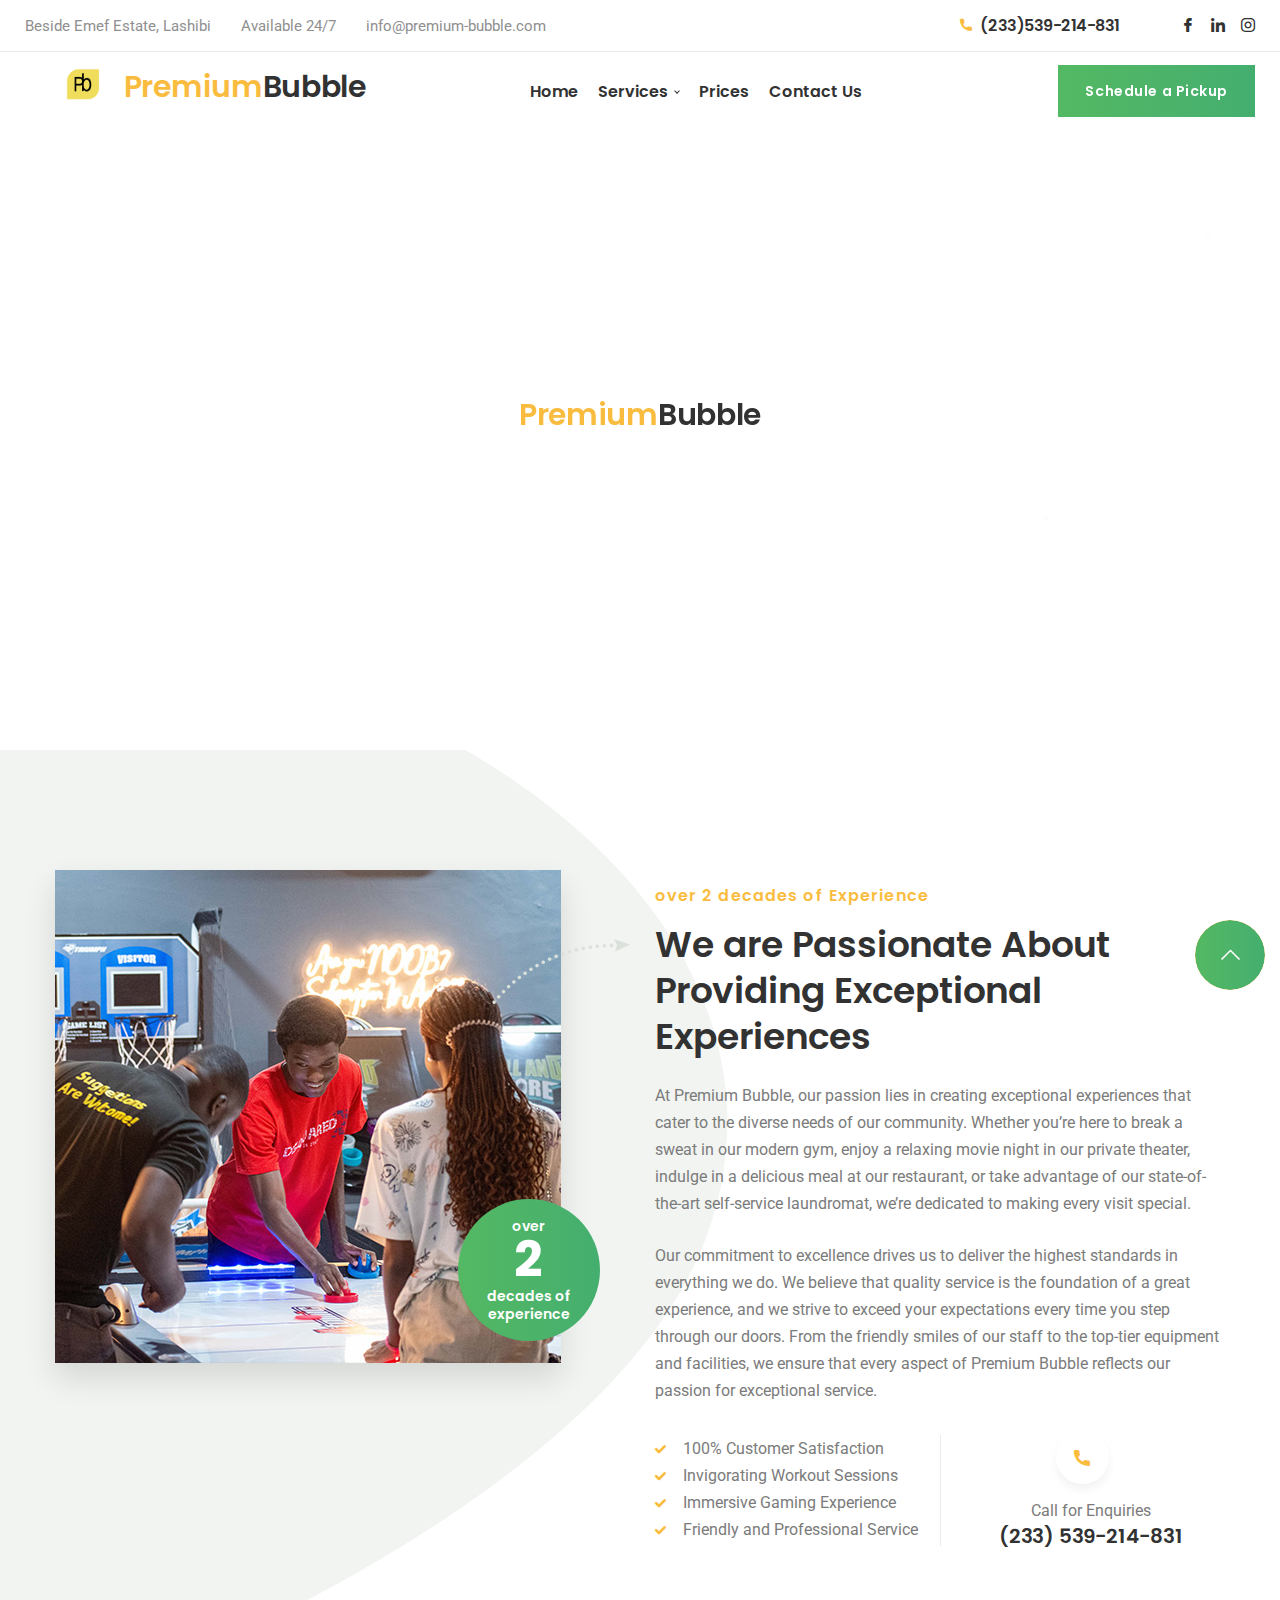
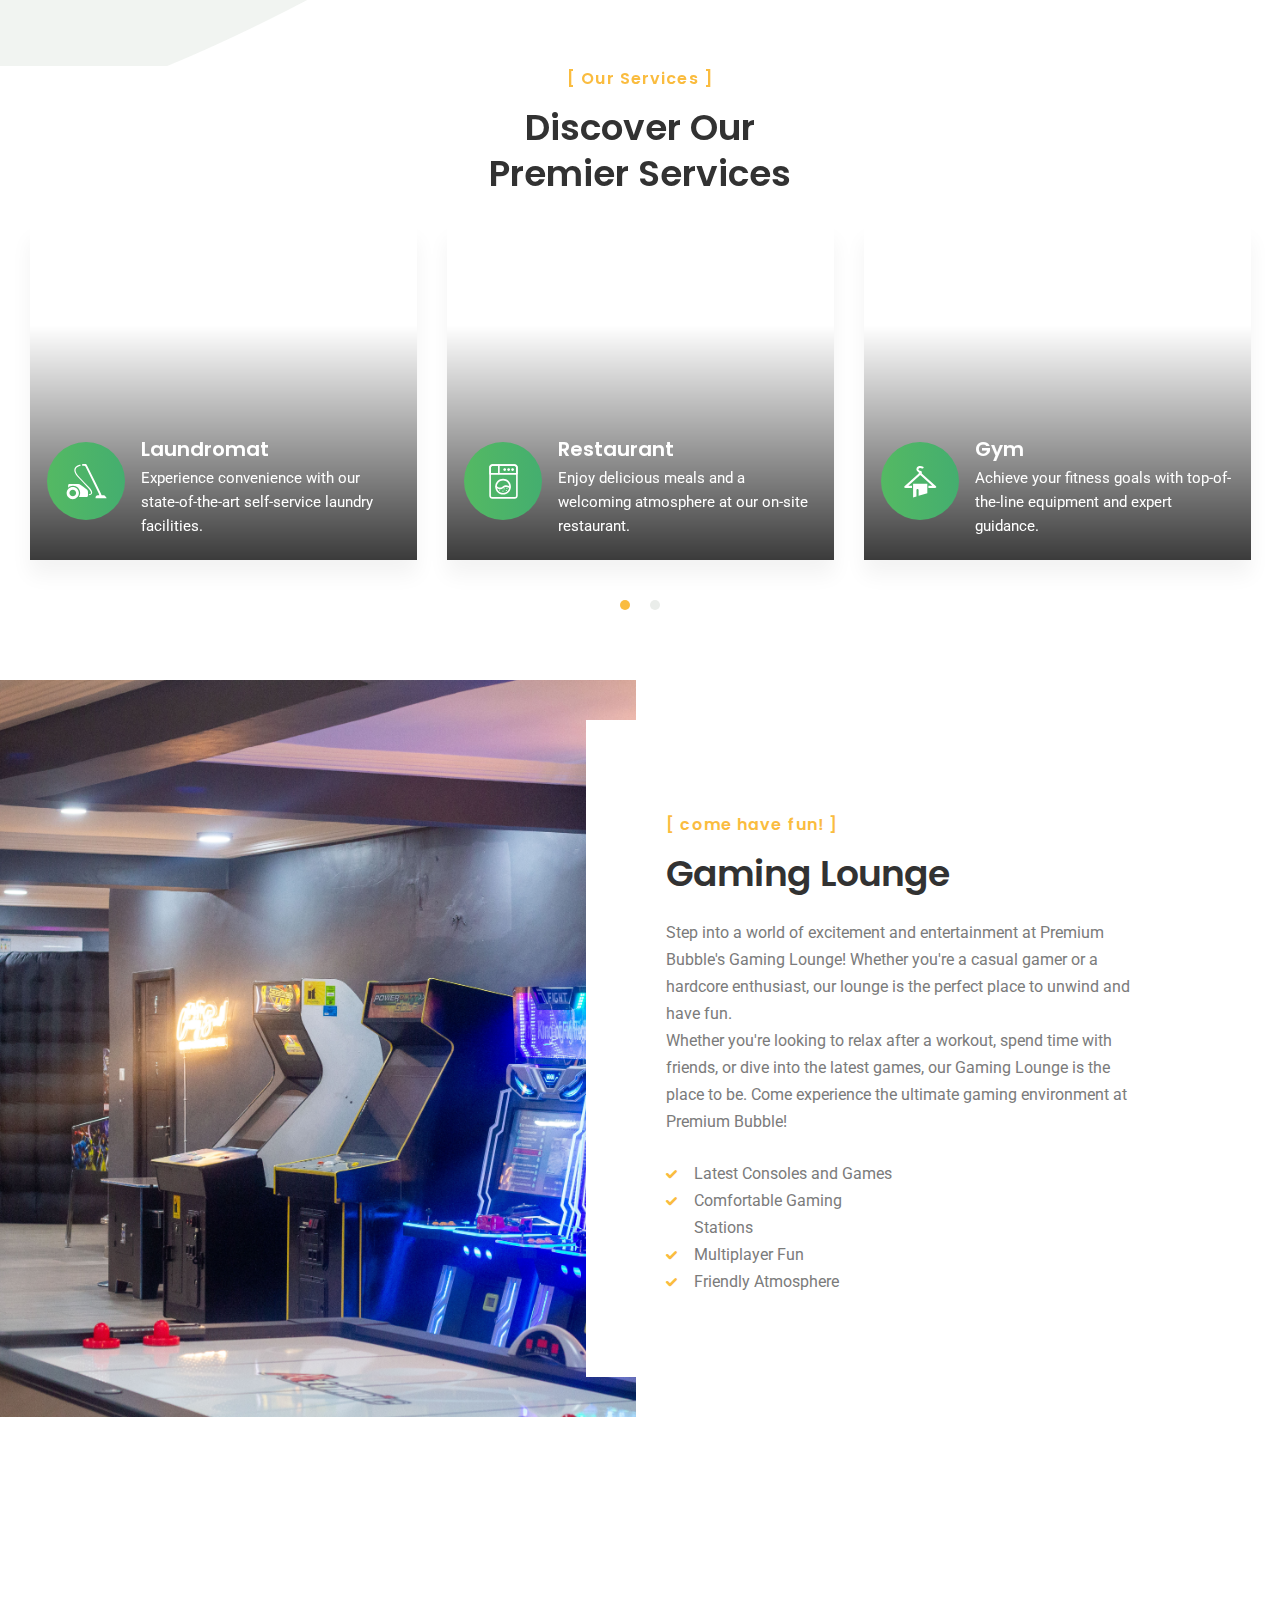
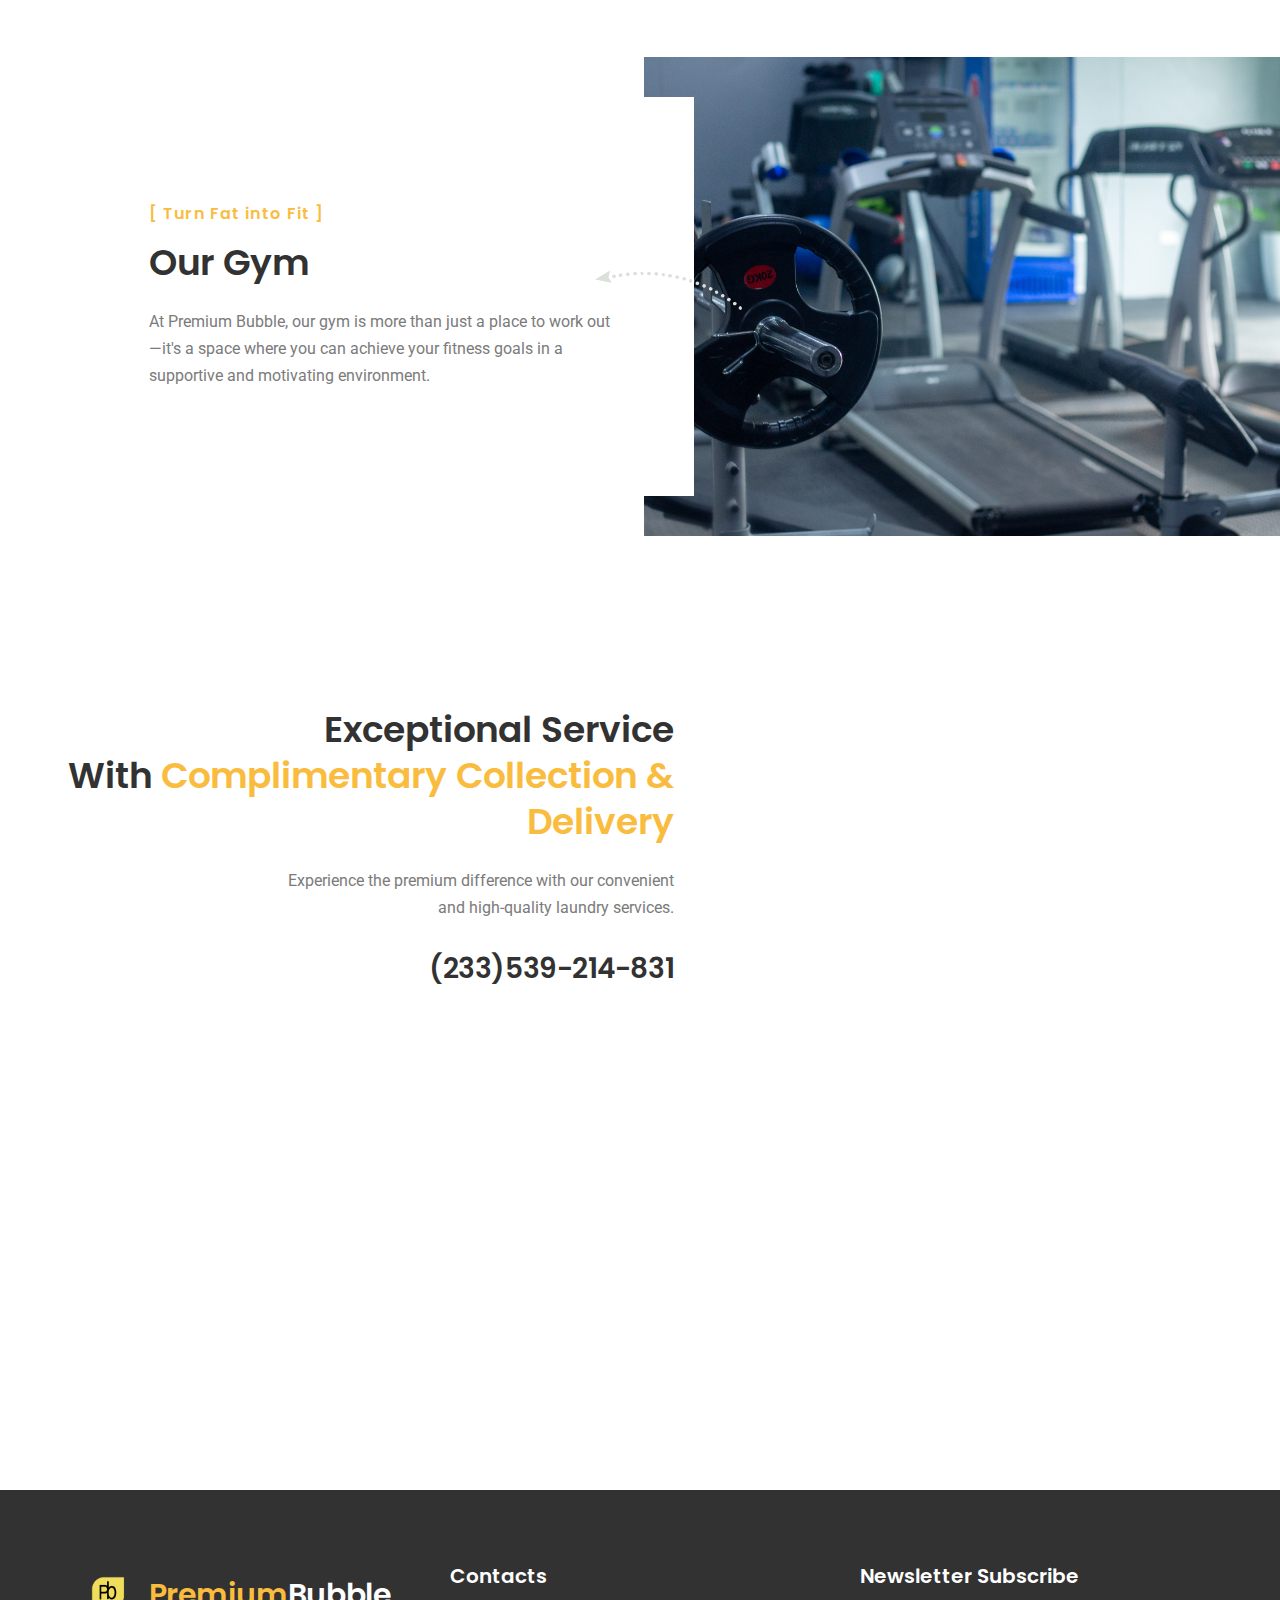
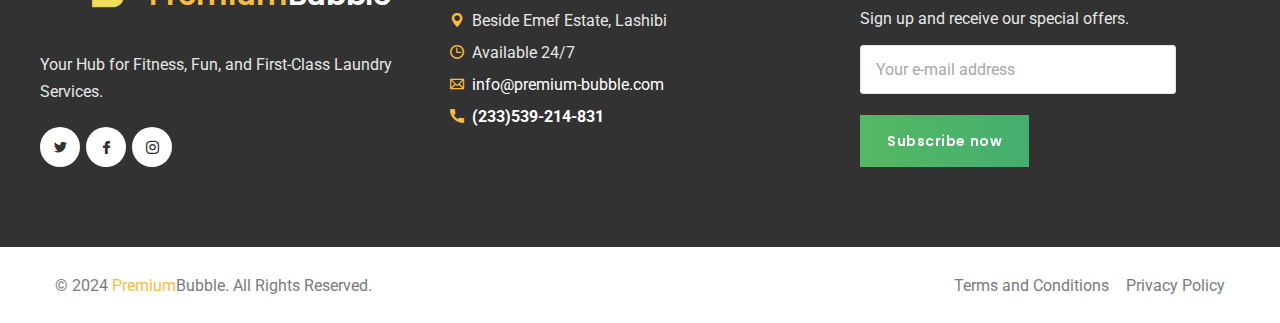
==== commit a510f7af: "update on index.html" ====
--- a/index.html
+++ b/index.html
@@ -47,7 +47,7 @@
               <div class="tt-item">
                 <address>Beside Emef Estate, Lashibi</address>
               </div>
-              <div class="tt-item">Mon-Sun 08:00 - 22:00</div>
+              <div class="tt-item">Available 24/7</div>
               <div class="tt-item">
                 <a href="mailto:info@premium-bubble.com">
                   info@premium-bubble.com
@@ -60,8 +60,8 @@
               <div class="h-info02">
                 <div class="tt-item">
                   <address>
-                    <a href="tel:(233)539316488"
-                      ><span class="icons-483947"></span> (233)539-316-488</a
+                    <a href="tel:(233)539214831"
+                      ><span class="icons-483947"></span> (233)539-214-831</a
                     >
                   </address>
                 </div>
@@ -102,8 +102,12 @@
           <div class="tt-holder">
             <div class="tt-col-left">
               <!-- logo -->
-              <a href="index.html" class="tt-logo tt-logo-alignment">
-                <img src="images/pbicon.png" alt="" width="70" />
+              <a href="index" class="tt-logo tt-logo-alignment">
+                <img
+                  src="images/pbicon.png"
+                  alt="premium bubble logo"
+                  width="70"
+                />
                 <span class="tt-base-color">Premium</span>Bubble
               </a>
               <!-- /logo -->
@@ -143,8 +147,8 @@
                 <div class="h-info02">
                   <div class="tt-item">
                     <address>
-                      <a href="tel:(233)539316488"
-                        ><span class="icons-483947"></span>(233)539-316-488</a
+                      <a href="tel:(233)539214831"
+                        ><span class="icons-483947"></span>(233)539-214-831</a
                       >
                     </address>
                   </div>
@@ -197,15 +201,16 @@
                 alt=""
               />
               <div class="box01__img-label">
-                <div class="tt-text01">5</div>
-                years of <br />
+                over
+                <div class="tt-text01">2</div>
+                decades of <br />
                 experience
               </div>
             </div>
             <div class="box01__content">
               <div class="title-block">
                 <div class="title-block__label">
-                  More than 5 Years of Experience
+                  over 2 decades of Experience
                 </div>
                 <h4 class="title-block__title">
                   We are Passionate About Providing Exceptional Experiences
@@ -219,8 +224,9 @@
                   alt=""
                 />
                 <div class="box01__img-label">
-                  <div class="tt-text01">5</div>
-                  years of<br />experience
+                  over
+                  <div class="tt-text01">2</div>
+                  decades of<br />experience
                 </div>
               </div>
               <p>
@@ -252,11 +258,11 @@
                   </ul>
                 </div>
                 <div class="col-lg-6">
-                  <a href="tel:(233)539316488" class="info01">
+                  <a href="tel:(233)539214831" class="info01">
                     <div class="info01__icon"><i class="icons-483947"></i></div>
                     <div class="info01__content">
                       <div class="info01__title">Call for Enquiries</div>
-                      <address>(233) 539-316-488</address>
+                      <address>(233) 539-214-831</address>
                     </div>
                   </a>
                 </div>
@@ -310,10 +316,7 @@
 					}'
             >
               <div class="tt-item">
-                <a
-                  href="services-item.html"
-                  class="imgbox-inner svg-animation-01"
-                >
+                <a href="#" class="imgbox-inner svg-animation-01">
                   <div class="imgbox-inner__img">
                     <img
                       src="[data-uri]
@@ -365,10 +368,7 @@
                 </a>
               </div>
               <div class="tt-item">
-                <a
-                  href="services-item.html"
-                  class="imgbox-inner svg-animation-02"
-                >
+                <a href="#" class="imgbox-inner svg-animation-02">
                   <div class="imgbox-inner__img">
                     <img
                       src="[data-uri]
@@ -457,10 +457,7 @@
                 </a>
               </div>
               <div class="tt-item">
-                <a
-                  href="services-item.html"
-                  class="imgbox-inner svg-animation-03"
-                >
+                <a href="#" class="imgbox-inner svg-animation-03">
                   <div class="imgbox-inner__img">
                     <img
                       src="[data-uri]
@@ -504,7 +501,7 @@
                 </a>
               </div>
               <div class="tt-item">
-                <a href="services-item.html" class="imgbox-inner">
+                <a href="#" class="imgbox-inner">
                   <div class="imgbox-inner__img">
                     <img
                       src="[data-uri]
@@ -531,7 +528,7 @@
                 </a>
               </div>
               <div class="tt-item">
-                <a href="services-item.html" class="imgbox-inner">
+                <a href="#" class="imgbox-inner">
                   <div class="imgbox-inner__img">
                     <img
                       src="[data-uri]
@@ -558,7 +555,7 @@
                 </a>
               </div>
               <div class="tt-item">
-                <a href="services-item.html" class="imgbox-inner">
+                <a href="#" class="imgbox-inner">
                   <div class="imgbox-inner__img">
                     <img
                       src="[data-uri]
@@ -889,7 +886,7 @@
                 and high-quality laundry services.
               </p>
               <address>
-                <a href="tel:(233)539316488">(233)539-316-488</a>
+                <a href="tel:(233)539214831">(233)539-214-831</a>
               </address>
             </div>
             <div class="tt-promo__img">
@@ -960,7 +957,7 @@
               <h6 class="f-title">Contacts</h6>
               <ul class="f-info">
                 <li><i class="icons-484169"></i>Beside Emef Estate, Lashibi</li>
-                <li><i class="icons-59252"></i> Mon-Sun 08:00 - 22:00</li>
+                <li><i class="icons-59252"></i> Available 24/7</li>
                 <li>
                   <a href="mailto:info@premium-bubble.com"
                     ><i class="icons-1004017"></i> info@premium-bubble.com</a
@@ -968,8 +965,8 @@
                 </li>
                 <li>
                   <strong
-                    ><a href="tel:(233)539316488"
-                      ><i class="icons-4839471"></i>(233)539-316-488</a
+                    ><a href="tel:(233)539214831"
+                      ><i class="icons-4839471"></i>(233)539-214-831</a
                     ></strong
                   >
                 </li>
@@ -981,7 +978,7 @@
                 id="subscribeform"
                 method="post"
                 novalidate="novalidate"
-                action="#"
+                action="external/form/newsletter-form.php"
               >
                 <div class="f-form">
                   <div class="f-form__label">
@@ -1047,14 +1044,14 @@
               <span class="icons-860796"></span>
             </button>
             <div class="modal-titleblock">
-              <div class="modal-title">Register</div>
+              <div class="modal-title">Schedule A Pick-Up</div>
             </div>
             <form
               class="form-modal"
               id="jsFormRequestPickup"
               method="post"
               novalidate="novalidate"
-              action="external/form/contact-form.php"
+              action="external/form/modal-schedule-pickup.php"
             >
               <div class="form-group">
                 <input
